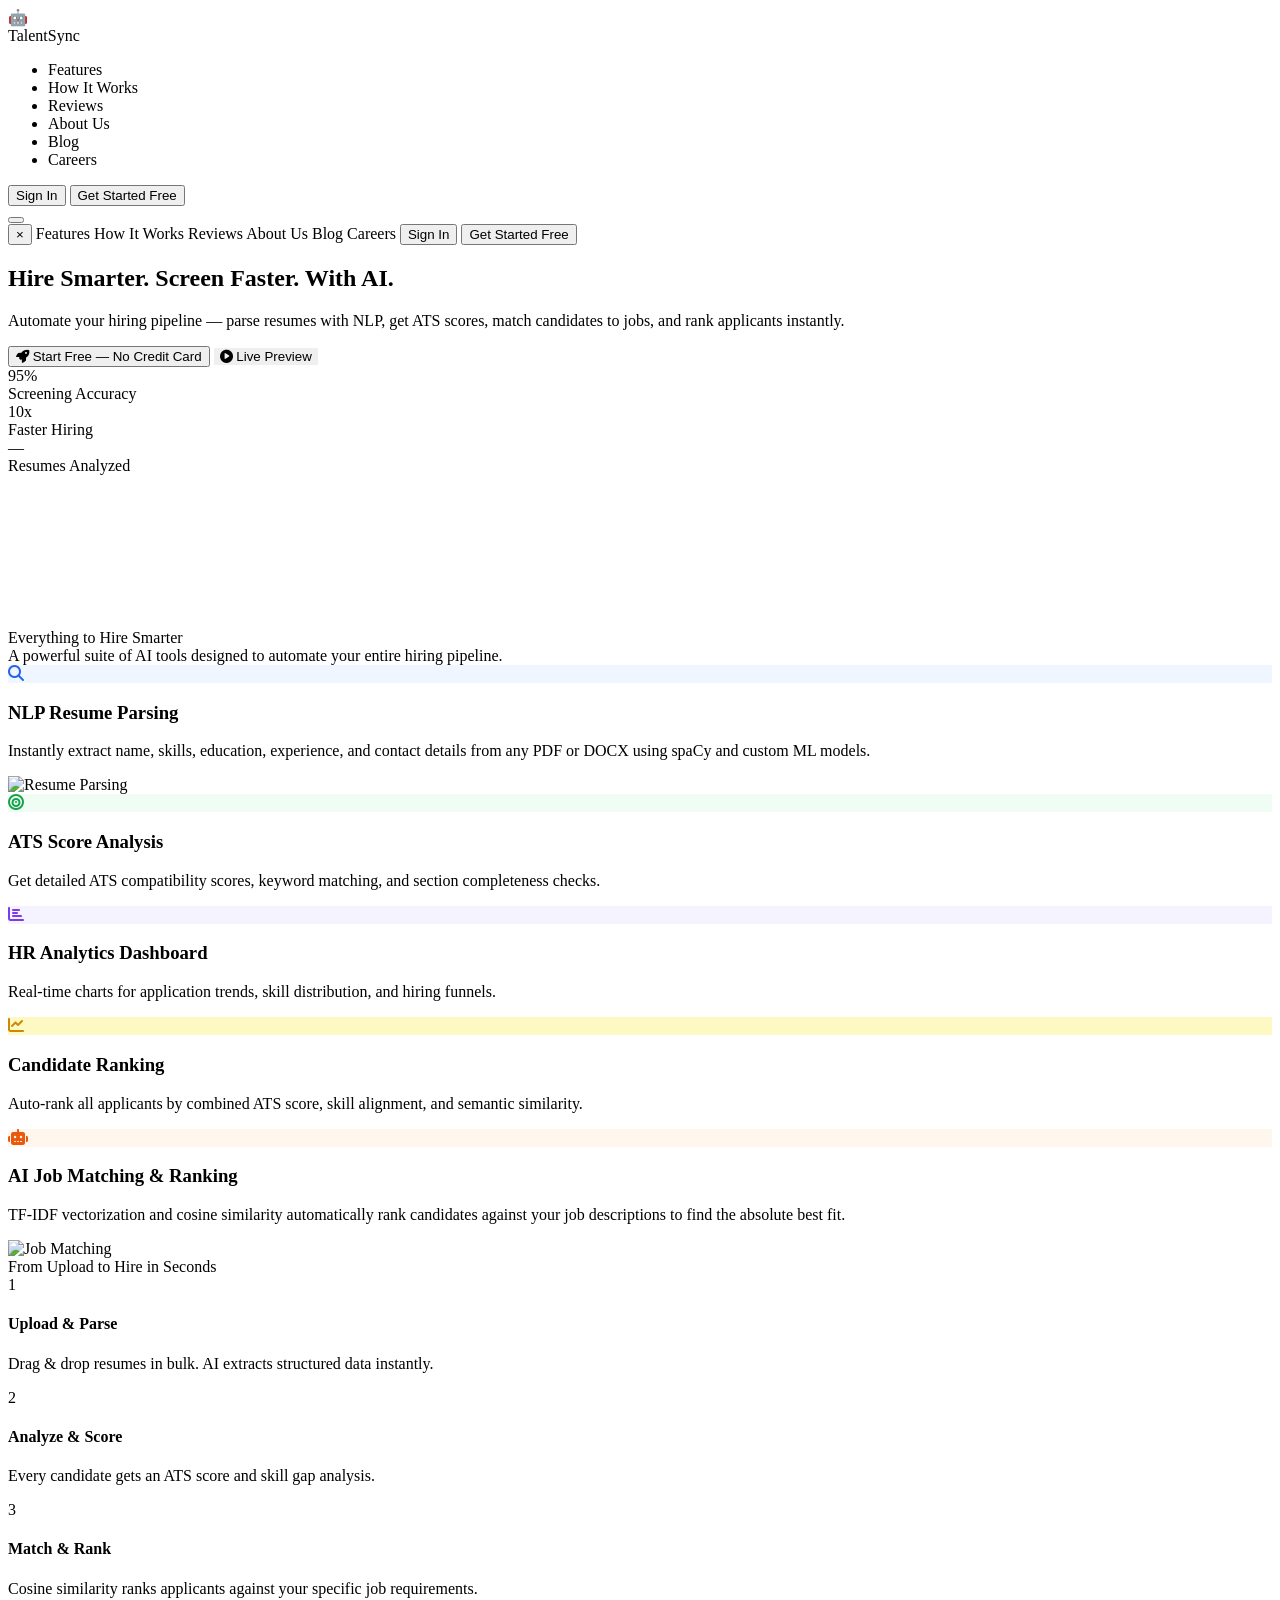
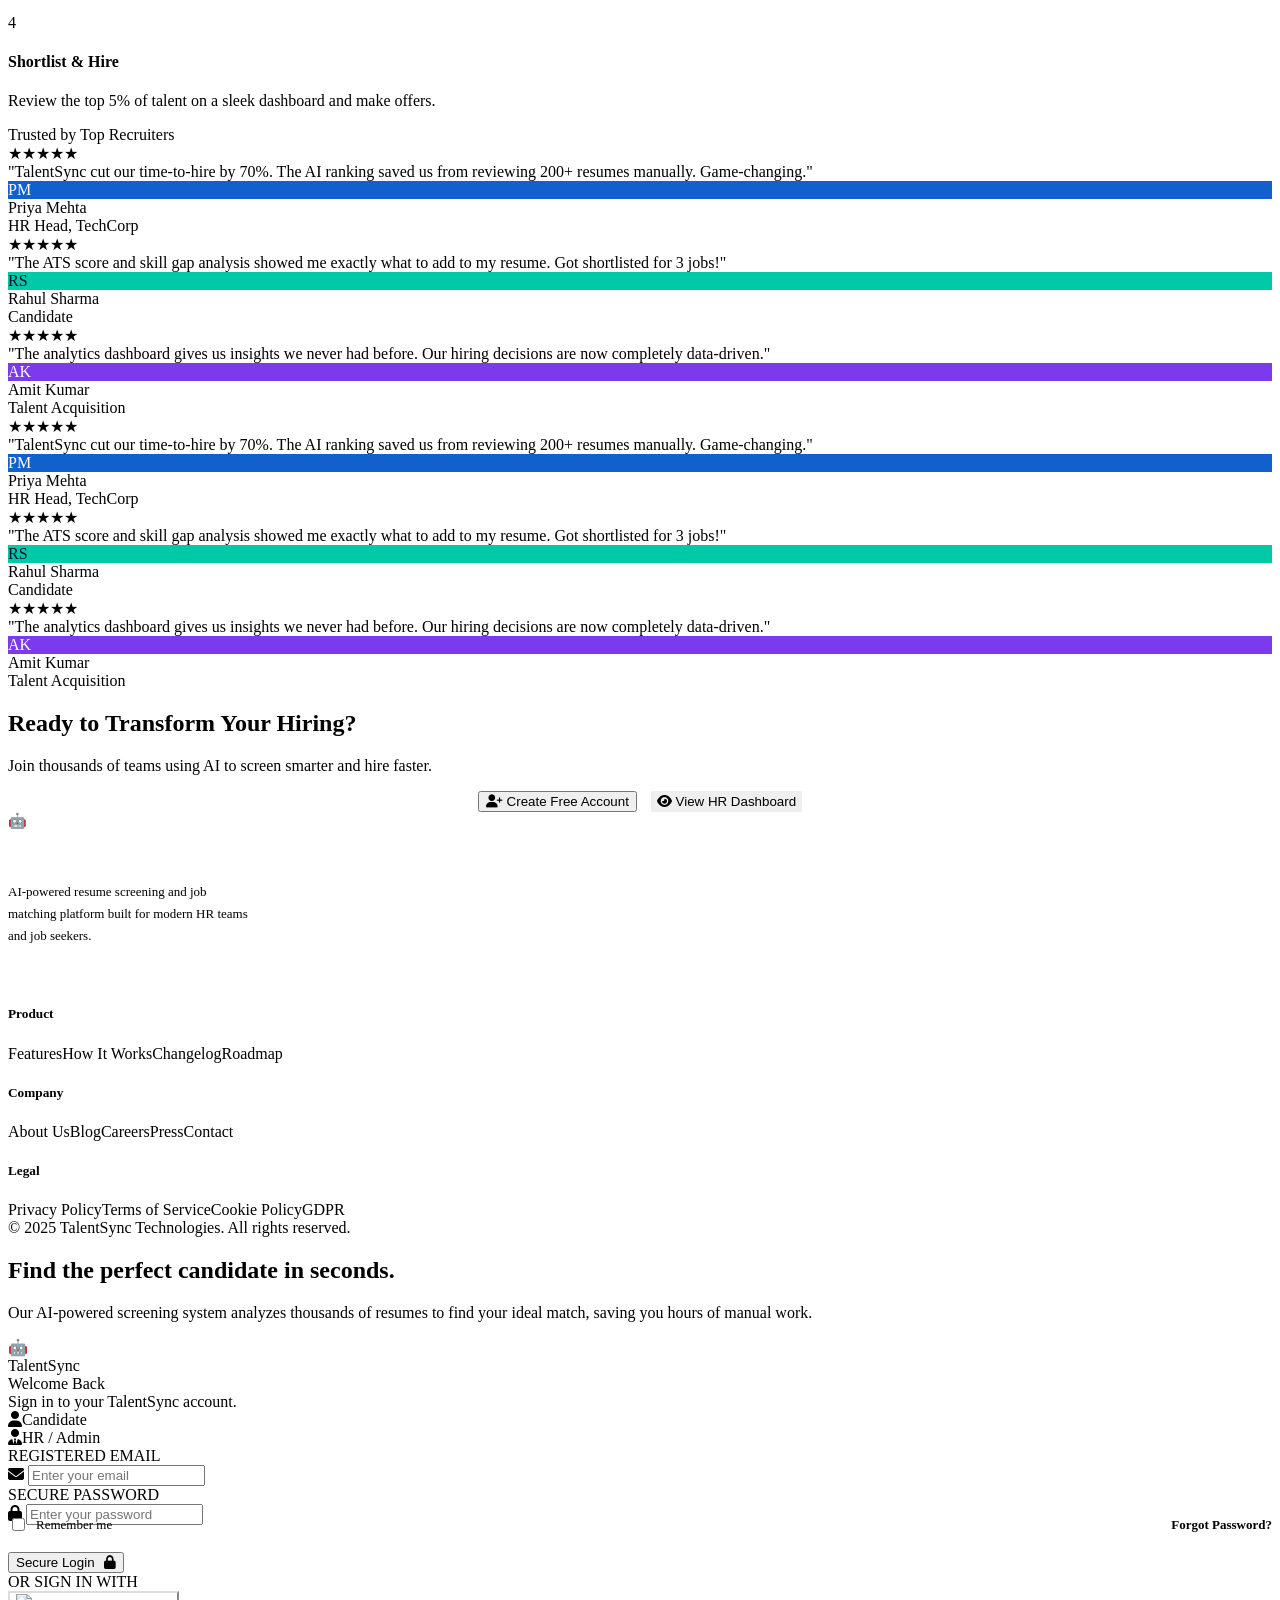
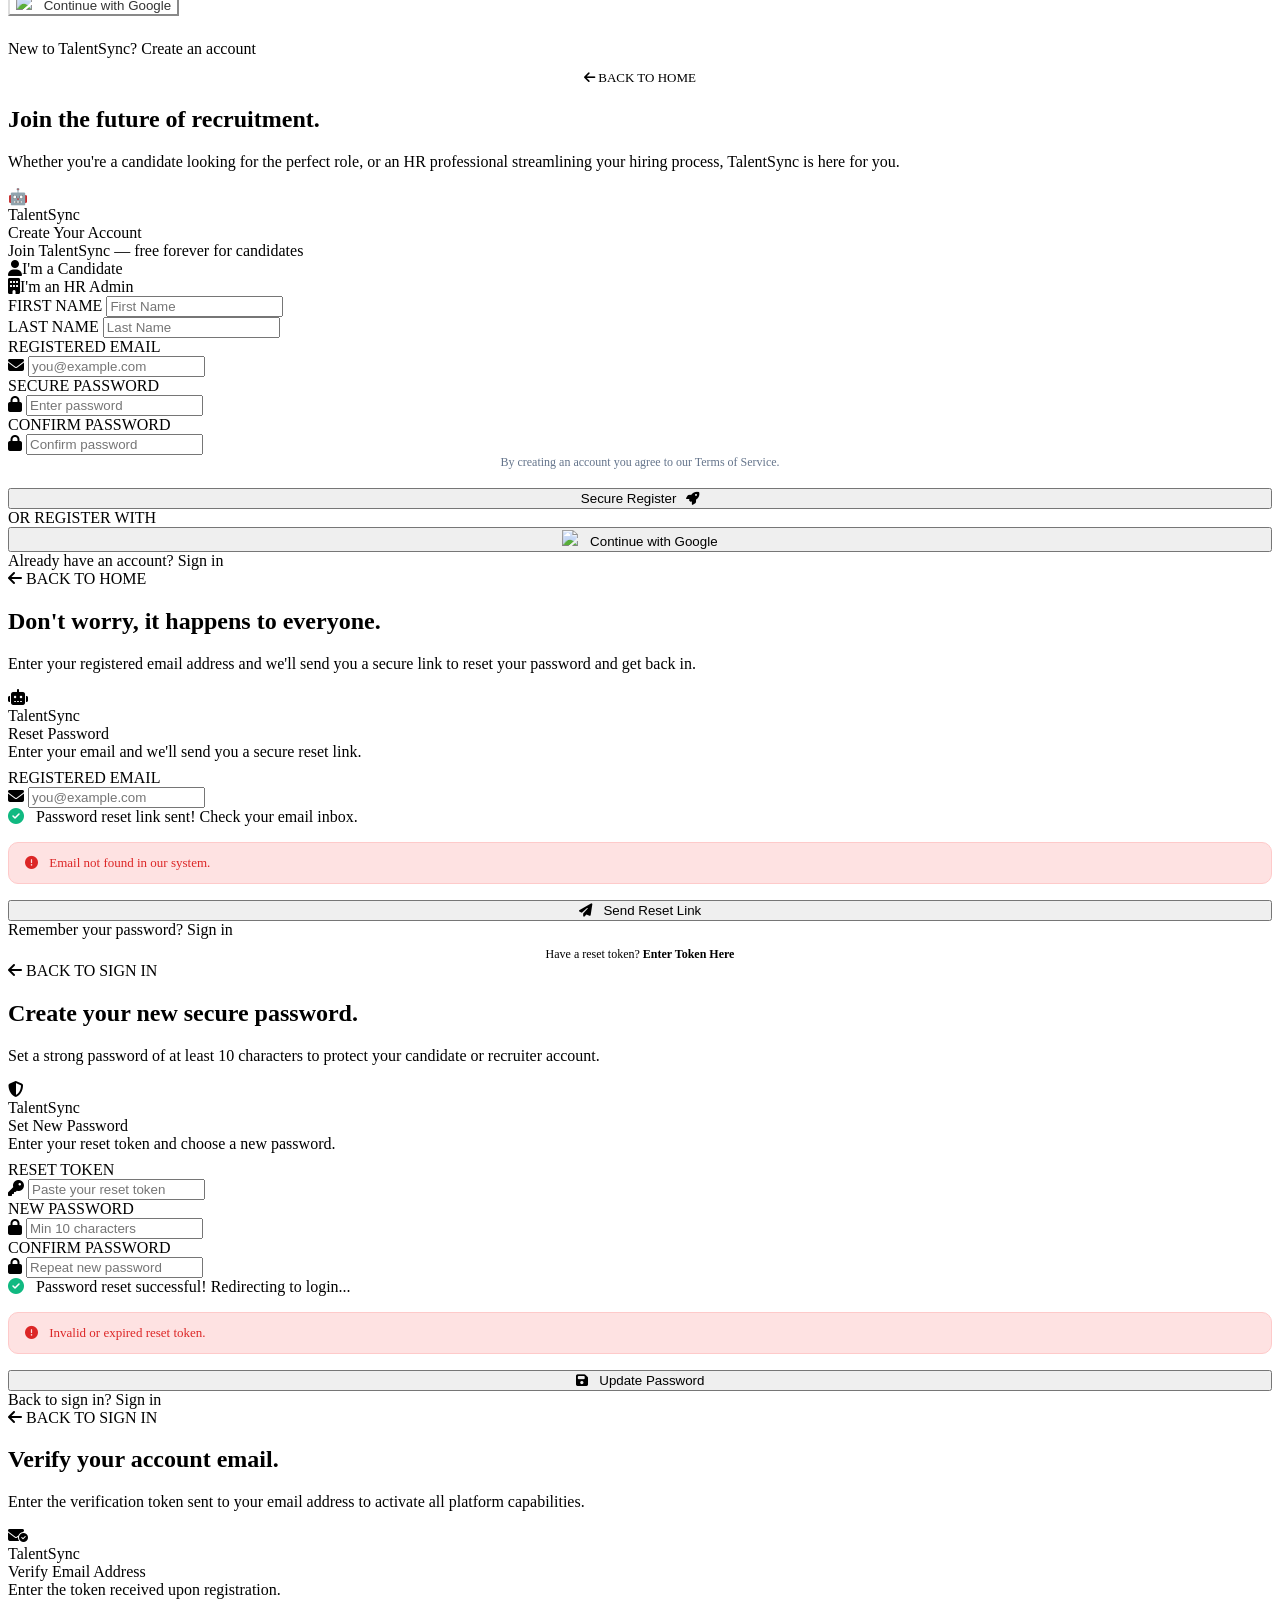
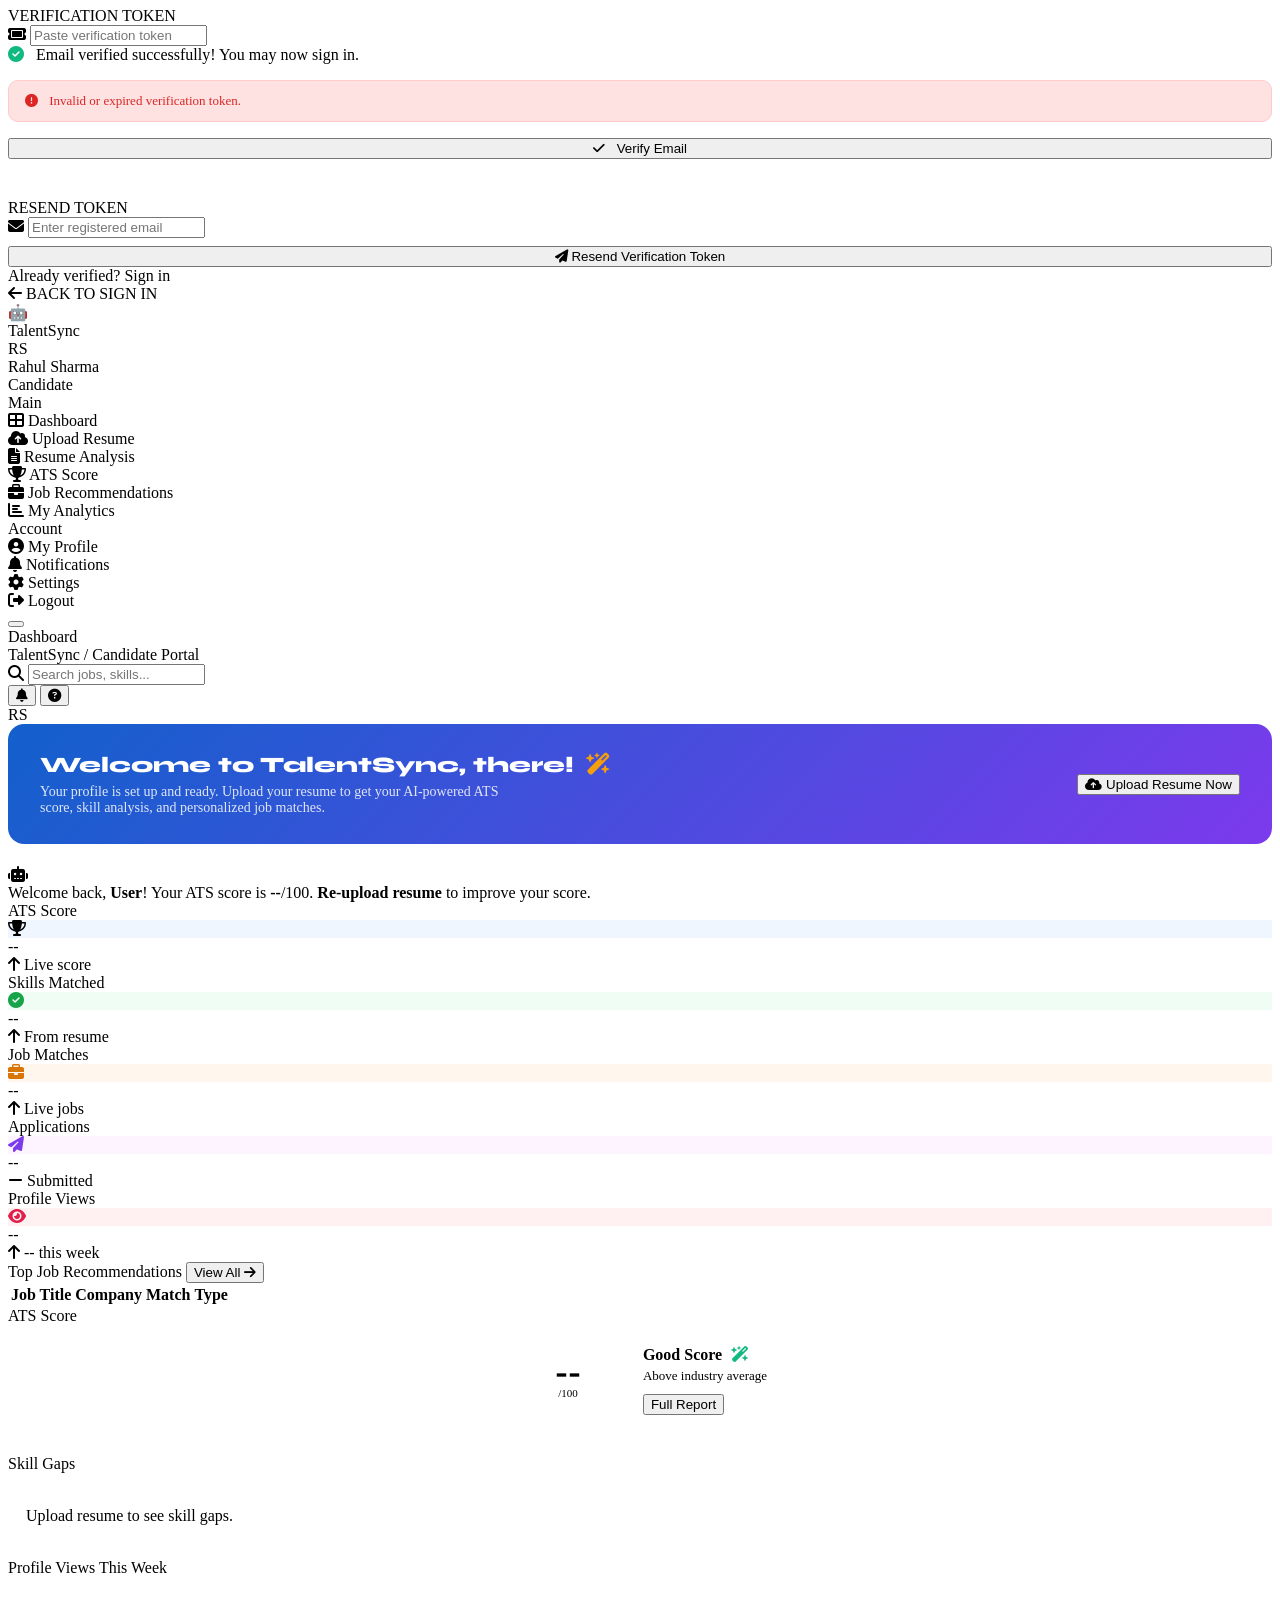
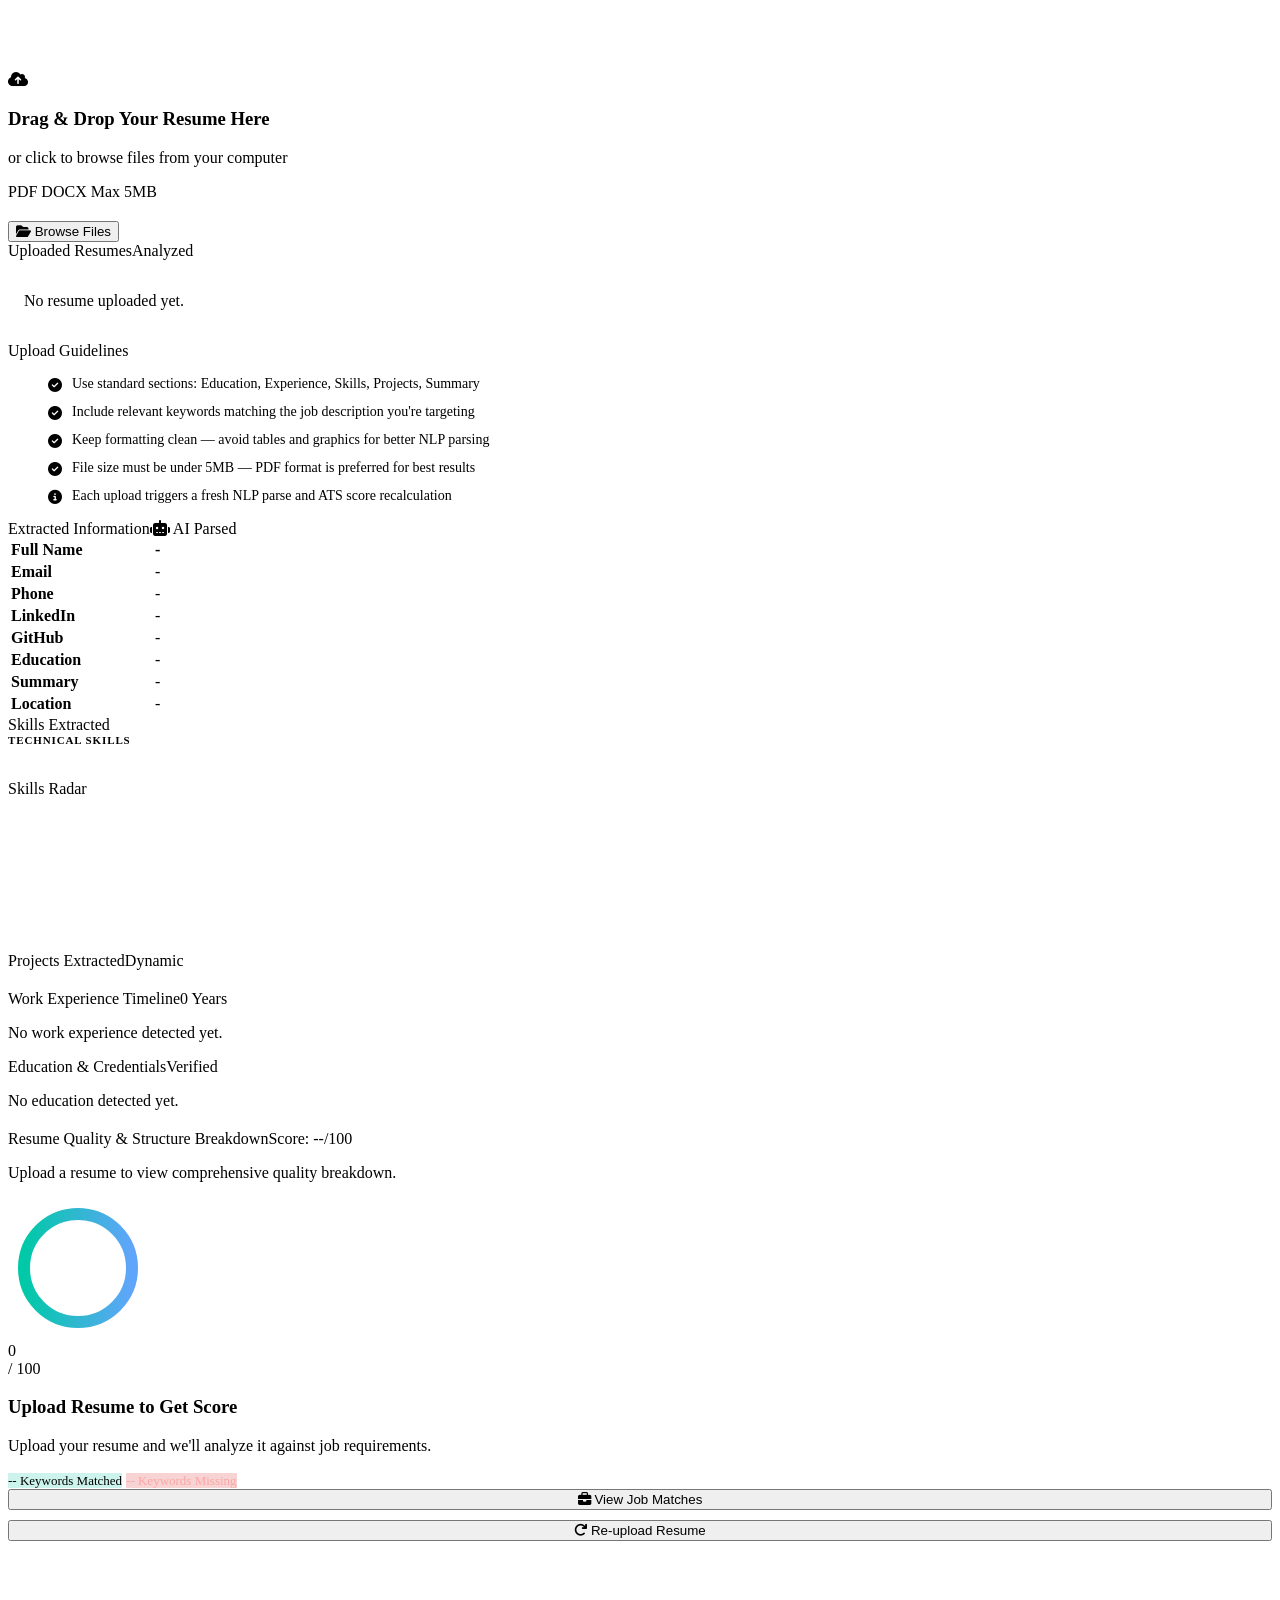
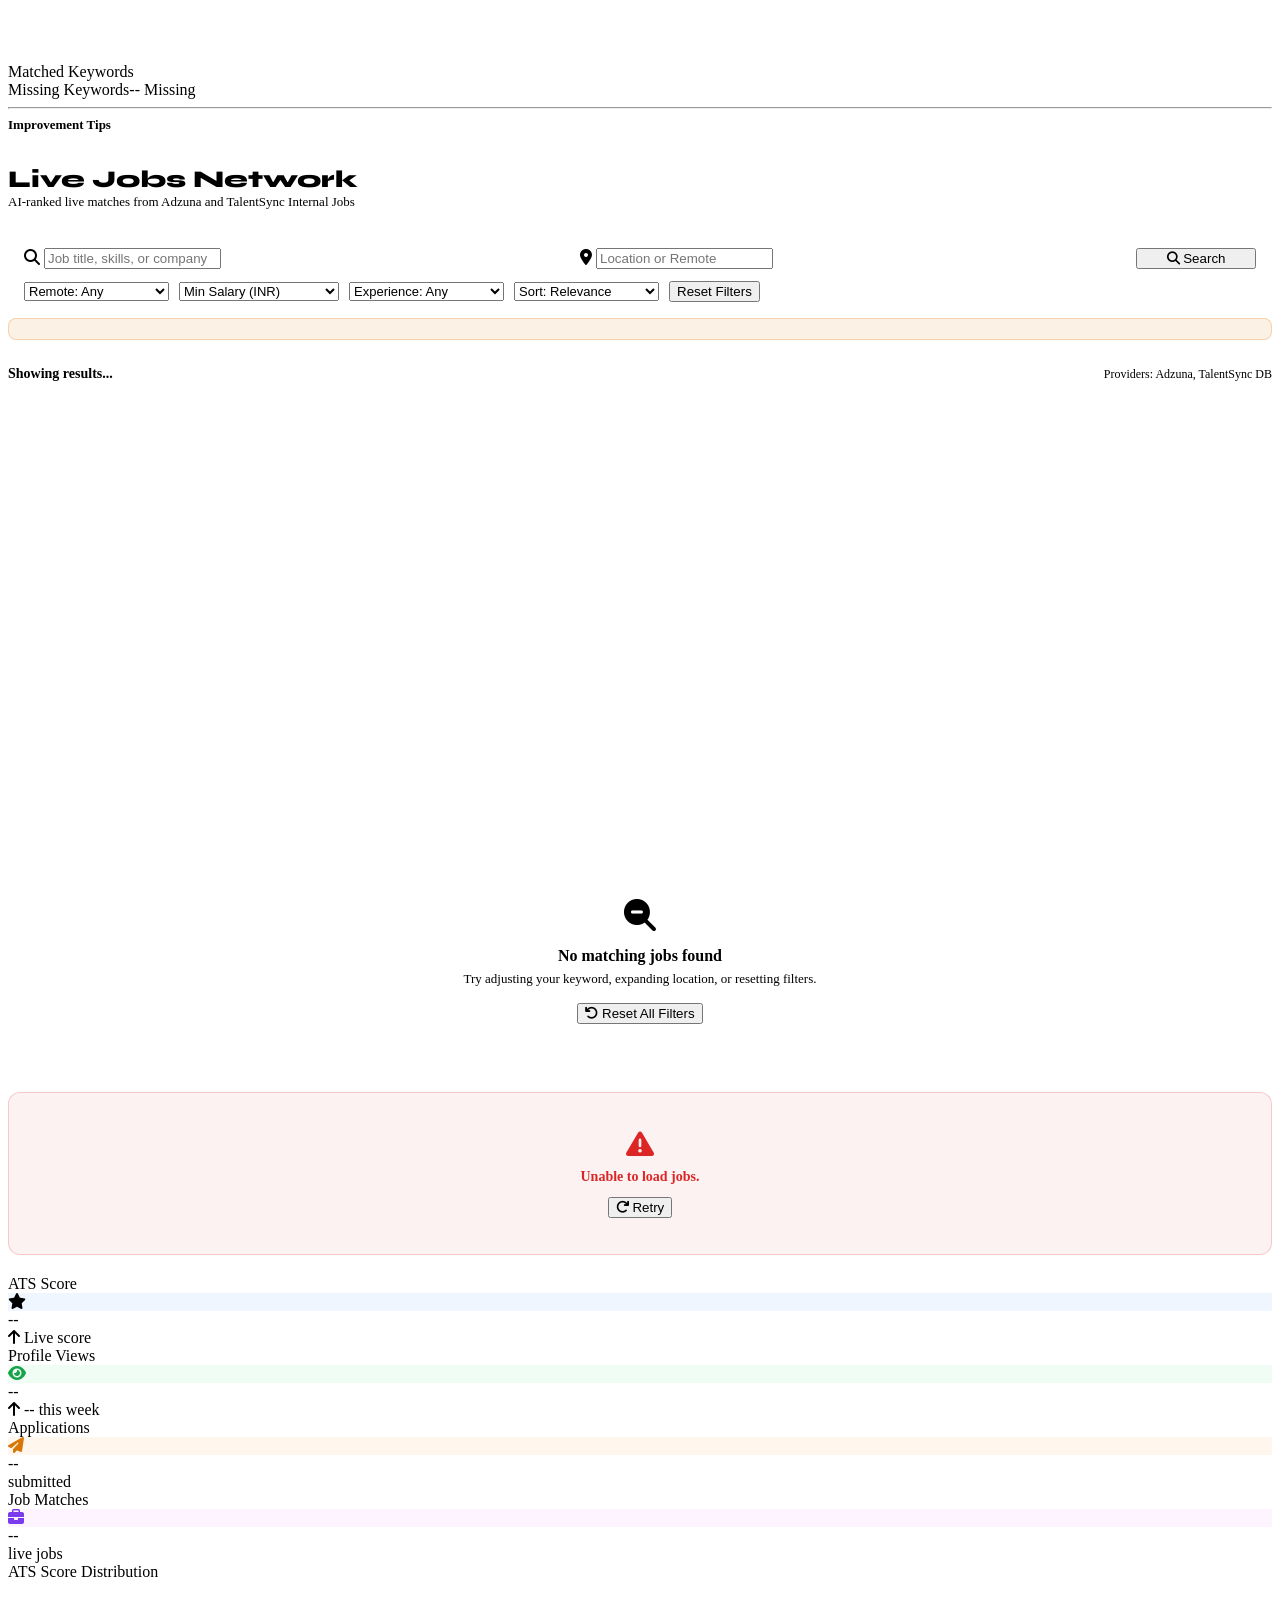
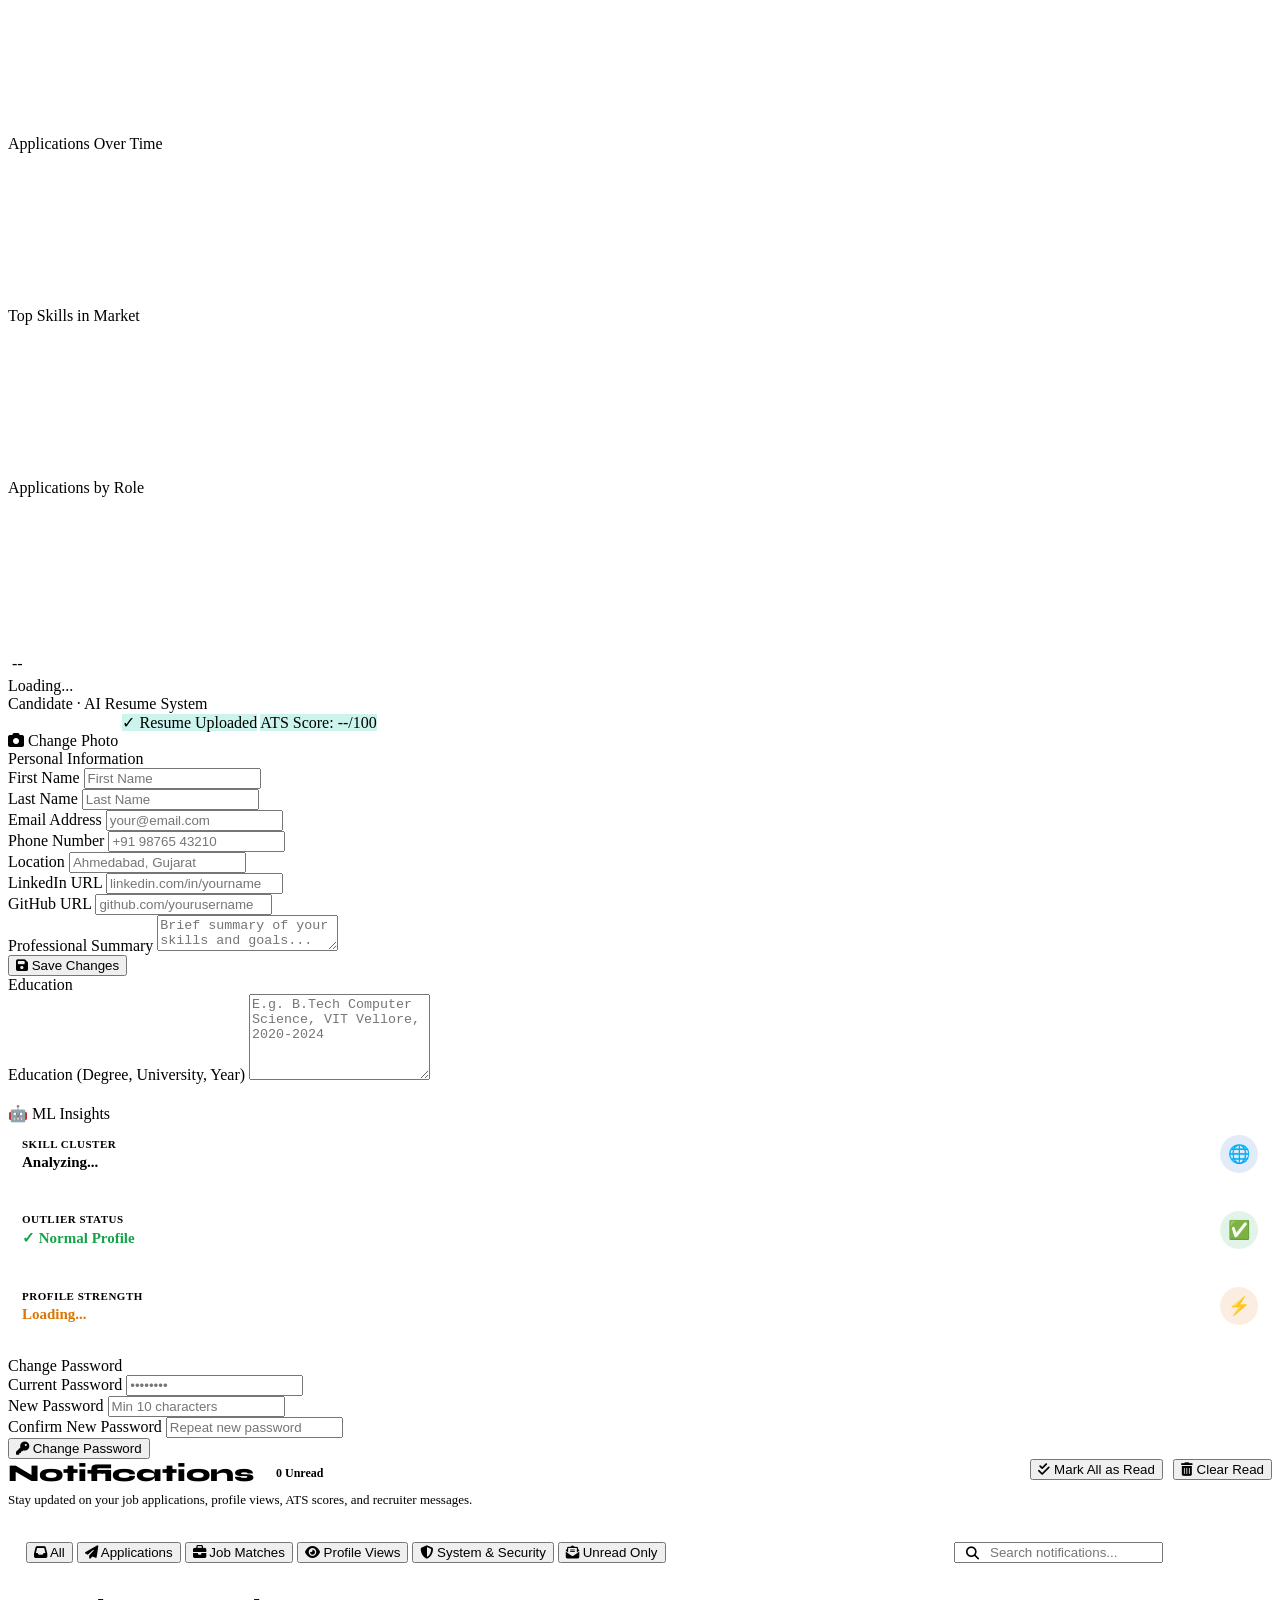
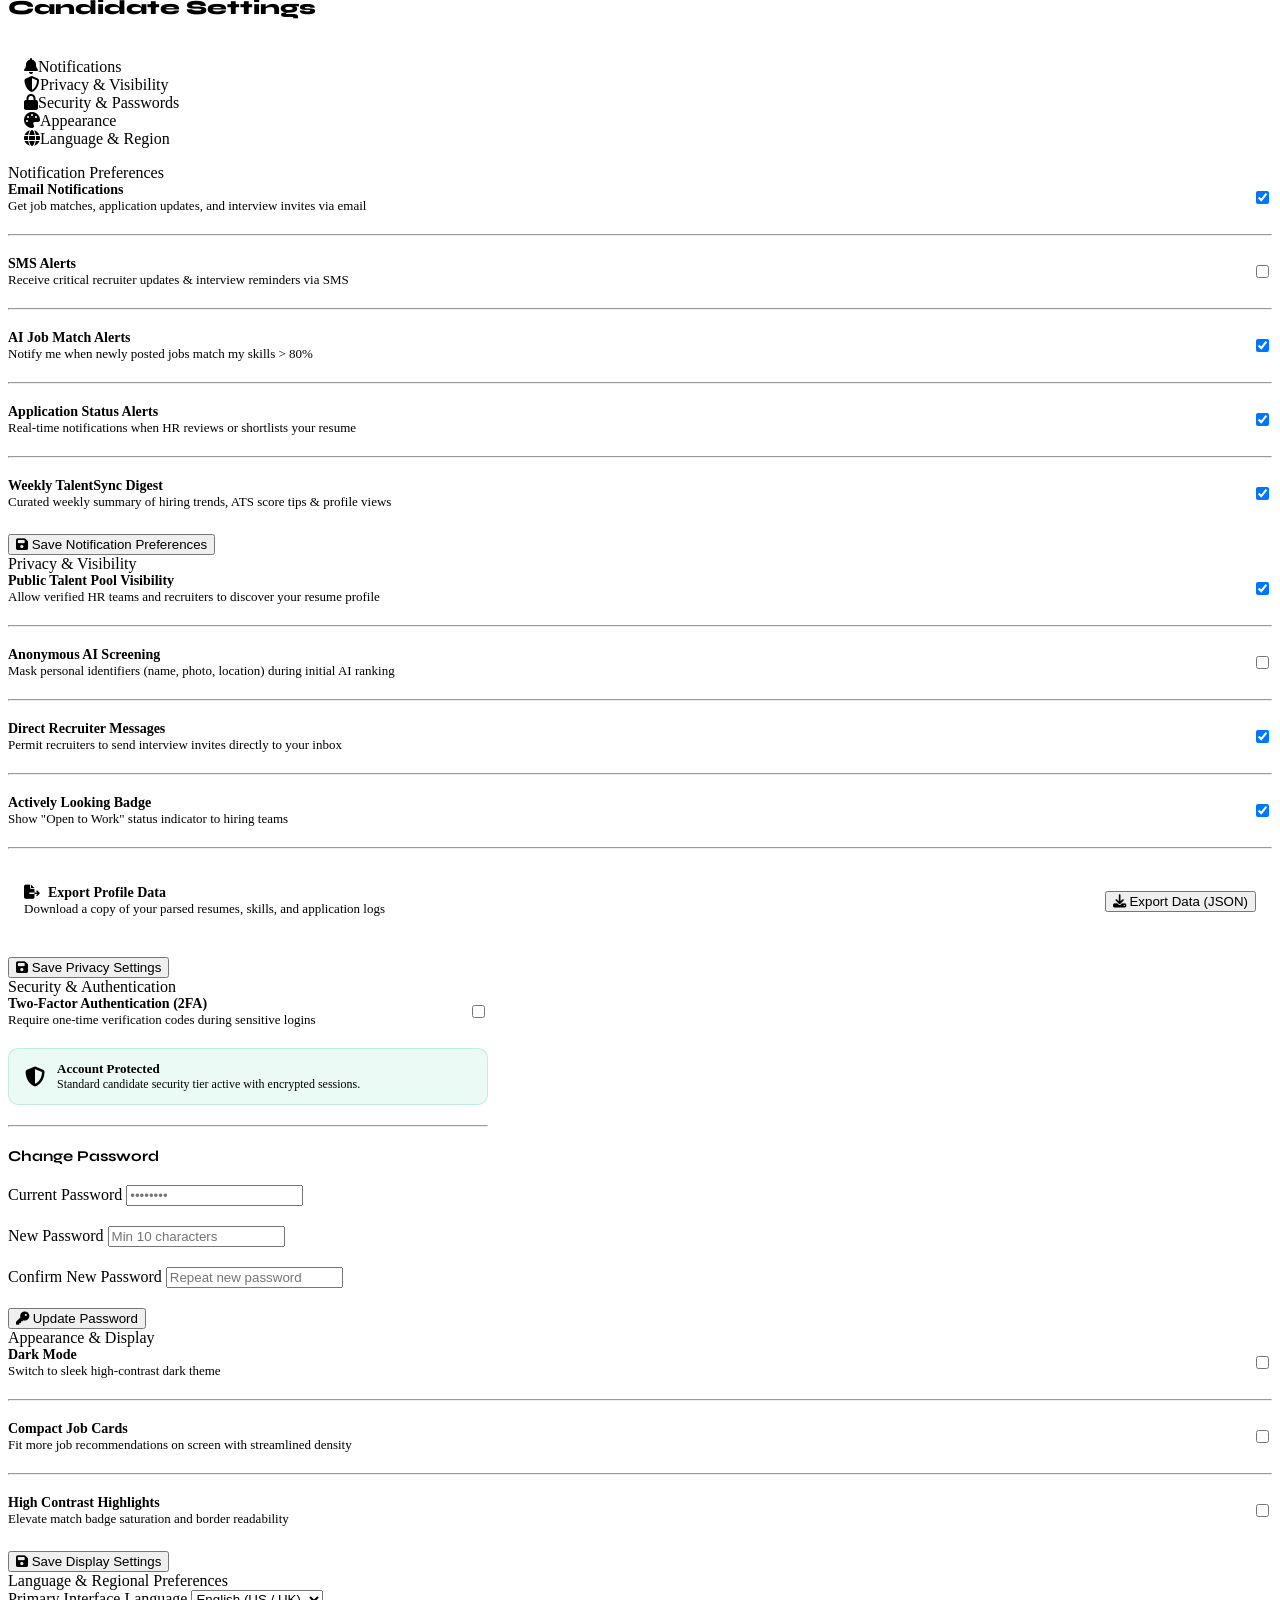
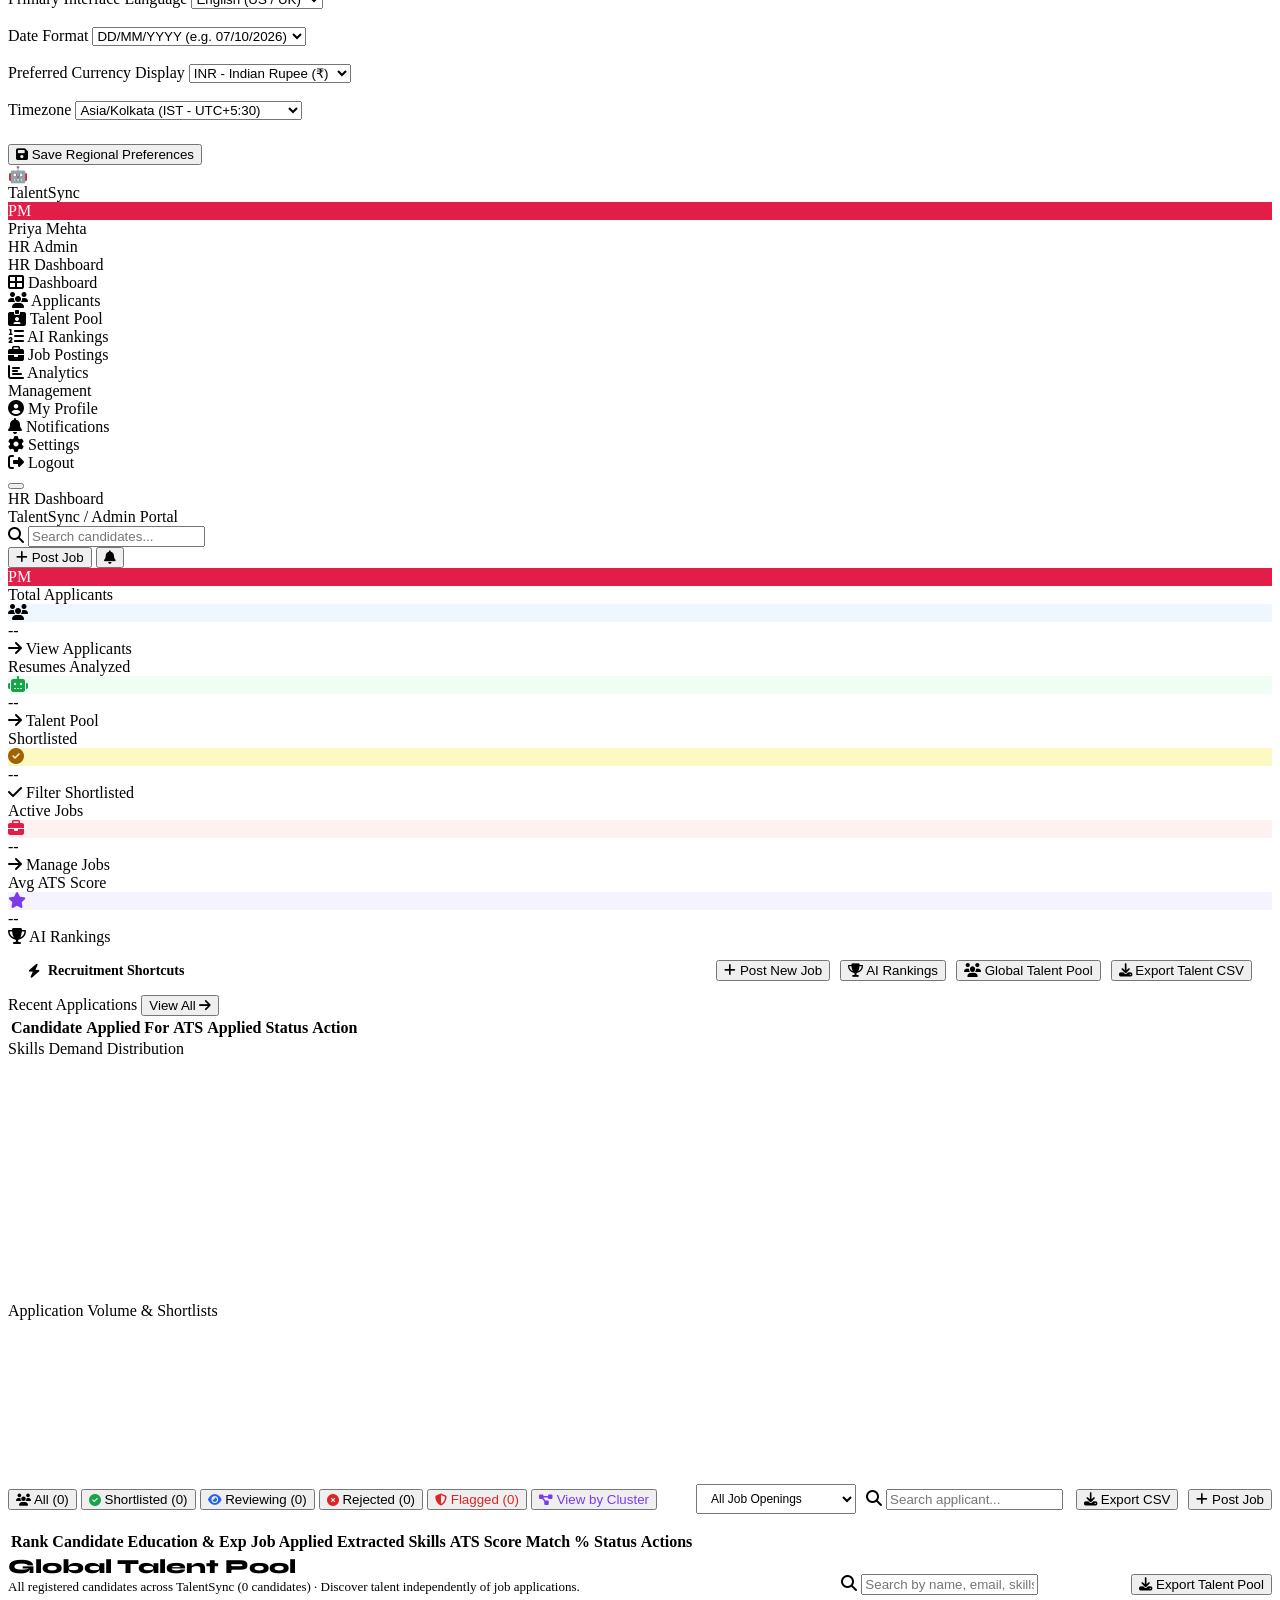
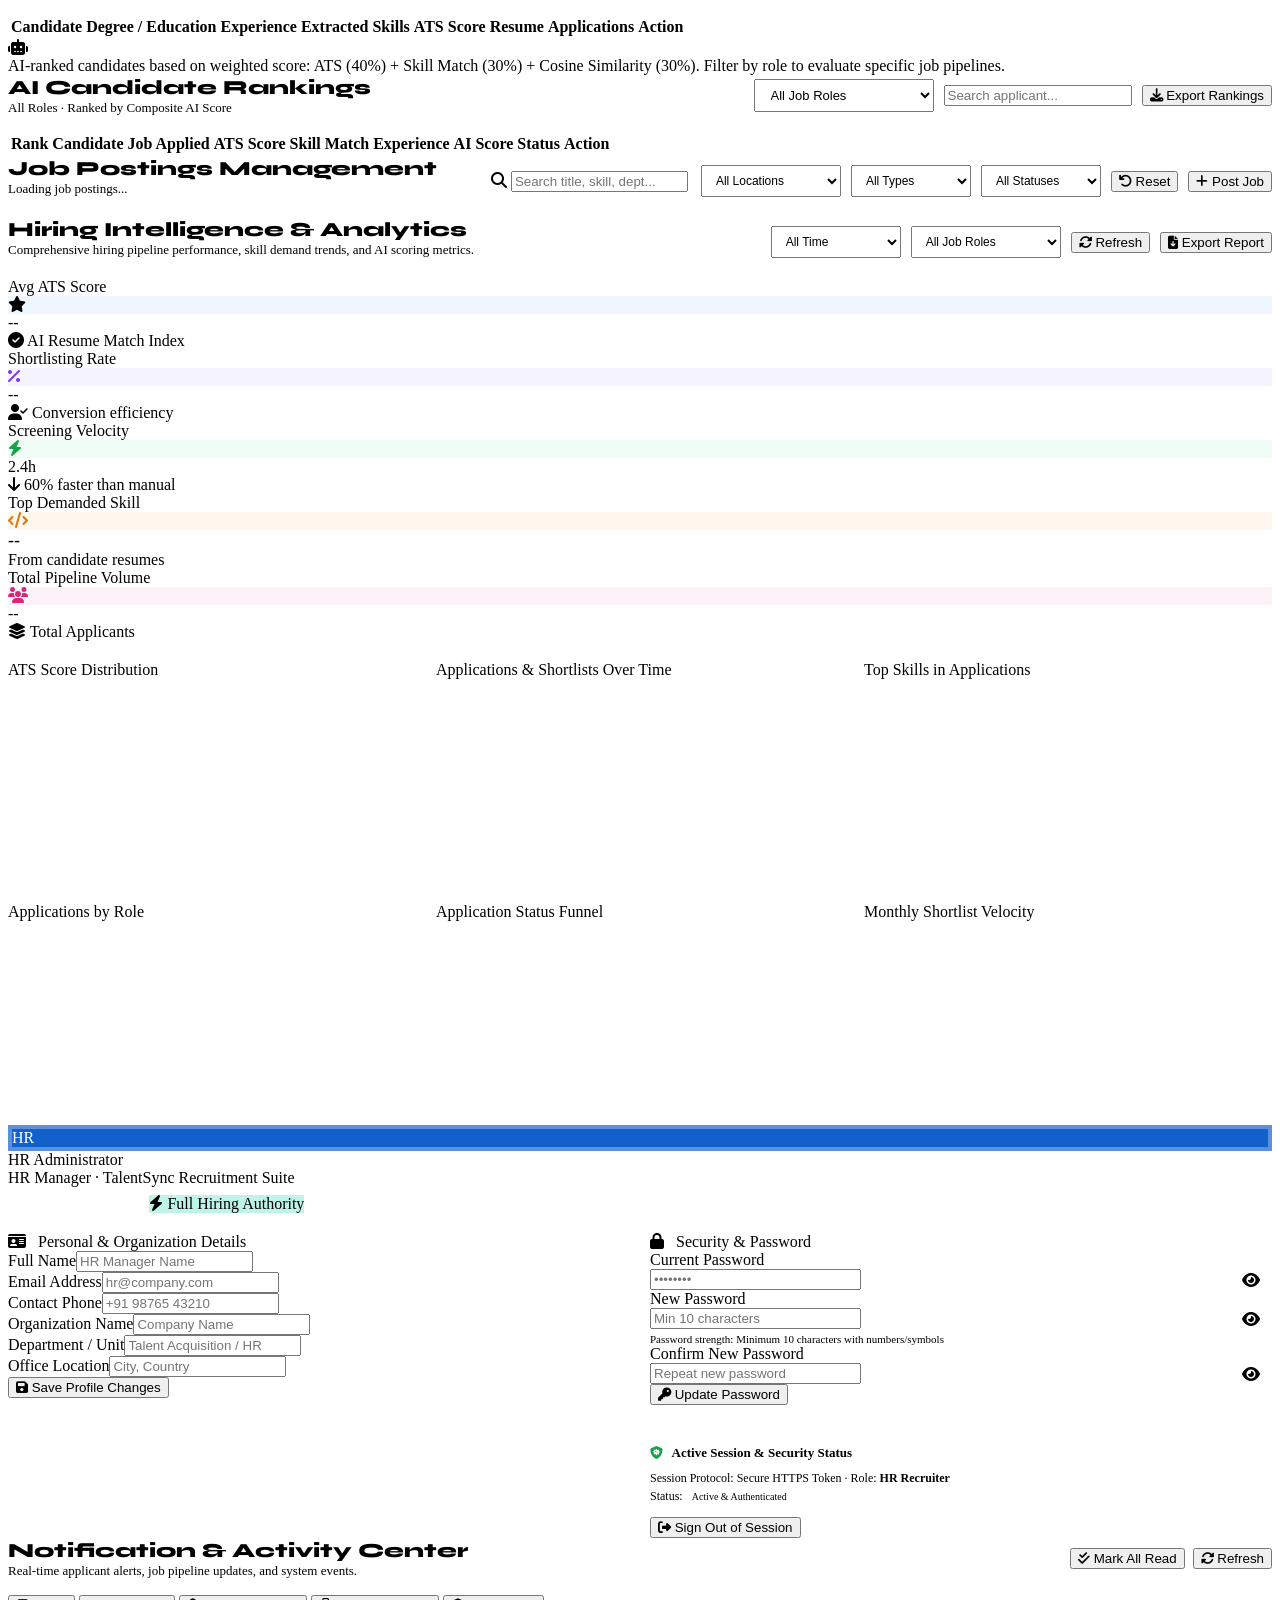
==== AI-Resume-Screening-System/app/templates/index.html @ 33840a97 "Fix and polish Platform Admin Manage user modal styling and action buttons" ====
<!DOCTYPE html>
<html lang="en">
<head>
<meta charset="UTF-8">
<meta name="viewport" content="width=device-width, initial-scale=1.0">
<meta name="description" content="TalentSync — AI-powered Resume Screening & Job Recommendation System">
<title>TalentSync — Smart Resume Screening & Job Matching</title>

<link rel="preconnect" href="https://fonts.googleapis.com">
<link href="https://fonts.googleapis.com/css2?family=Syne:wght@400;500;600;700;800&family=DM+Sans:ital,opsz,wght@0,9..40,300;0,9..40,400;0,9..40,500;0,9..40,600;1,9..40,400&display=swap" rel="stylesheet">
<link rel="stylesheet" href="https://cdnjs.cloudflare.com/ajax/libs/font-awesome/6.5.0/css/all.min.css">
<link rel="stylesheet" href="static/css/style.css">
<link rel="icon" type="image/svg+xml" href="data:image/svg+xml,<svg xmlns='http://www.w3.org/2000/svg' viewBox='0 0 40 40'><rect width='40' height='40' rx='10' fill='%231260cc'/><text x='20' y='27' text-anchor='middle' font-size='20'>🤖</text></svg>">
</head>
<body>

<!-- ═══════════════════════════════════════════════════════════
     TOAST CONTAINER
═══════════════════════════════════════════════════════════ -->
<div id="toast-container"></div>

<!-- ═══════════════════════════════════════════════════════════
     PAGE 1 — LANDING
═══════════════════════════════════════════════════════════ -->
<div id="page-landing" class="page active">

  <!-- Navbar -->
  <nav class="land-nav">
    <div class="logo" onclick="Router.go('landing')">
      <div class="logo-mark">🤖</div>
      <div class="logo-name">Talent<span>Sync</span></div>
    </div>
    <ul class="land-links">
      <li><a onclick="document.getElementById('features-sec').scrollIntoView({behavior:'smooth'})">Features</a></li>
      <li><a onclick="document.getElementById('how-sec').scrollIntoView({behavior:'smooth'})">How It Works</a></li>
      <li><a onclick="document.getElementById('testimonials-sec').scrollIntoView({behavior:'smooth'})">Reviews</a></li>

      <li><a onclick="Router.go('about')" style="cursor:pointer">About Us</a></li>
      <li><a onclick="Router.go('blog')" style="cursor:pointer">Blog</a></li>
      <li><a onclick="Router.go('careers')" style="cursor:pointer">Careers</a></li>
    </ul>
    <div class="land-nav-cta">
      <button class="btn-glass" onclick="Router.go('login')">Sign In</button>
      <button class="btn btn-teal btn-sm" onclick="Router.go('register')">Get Started Free</button>
    </div>
    <button class="land-hamburger" id="land-ham-btn" onclick="toggleMobileMenu()" aria-label="Open menu">
      <span></span><span></span><span></span>
    </button>
  </nav>

  <!-- Mobile full-screen menu -->
  <div class="land-mobile-menu" id="land-mobile-menu">
    <button class="land-mobile-close" onclick="toggleMobileMenu()">&times;</button>
    <a onclick="closeMobileMenuAndScroll('features-sec')">Features</a>
    <a onclick="closeMobileMenuAndScroll('how-sec')">How It Works</a>
    <a onclick="closeMobileMenuAndScroll('testimonials-sec')">Reviews</a>

    <a onclick="toggleMobileMenu();Router.go('about')" style="cursor:pointer">About Us</a>
    <a onclick="toggleMobileMenu();Router.go('blog')" style="cursor:pointer">Blog</a>
    <a onclick="toggleMobileMenu();Router.go('careers')" style="cursor:pointer">Careers</a>
    <button class="btn btn-teal" onclick="toggleMobileMenu();Router.go('login')">Sign In</button>
    <button class="btn btn-primary" onclick="toggleMobileMenu();Router.go('register')">Get Started Free</button>
  </div>

  <!-- Hero -->
  <section class="hero-light">
    <div class="hero-container">
      <div class="hero-content">
        <h1 class="hero-h1">
          <span class="hero-h1-line1">Hire Smarter.</span>
          <span class="hero-h1-line2">Screen Faster.</span>
          <span class="hero-h1-accent">With AI.</span>
        </h1>
        <p class="hero-subtext">Automate your hiring pipeline — parse resumes with NLP, get ATS scores, match candidates to jobs, and rank applicants instantly.</p>
        <div class="hero-btns">
          <button class="btn btn-primary btn-xl" onclick="Router.go('register')">
            <i class="fas fa-rocket"></i> Start Free — No Credit Card
          </button>
          <button class="btn btn-outline btn-xl" onclick="Router.go('login')" style="border: 2px solid var(--border-2); color: var(--text);">
            <i class="fas fa-play-circle"></i> Live Preview
          </button>
        </div>
        <div class="hero-stats-light">
          <div class="hero-stat"><div class="num">95%</div><div class="lbl">Screening Accuracy</div></div>
          <div class="hero-stat"><div class="num">10x</div><div class="lbl">Faster Hiring</div></div>
          <div class="hero-stat"><div class="num" id="hero-stat-resumes">—</div><div class="lbl">Resumes Analyzed</div></div>
        </div>
      </div>
      <div class="hero-image">
        <div class="hero-video-container">
          <div class="hero-video-ambient" aria-hidden="true"></div>
          <div class="hero-video-frame">
            <video 
              class="hero-video" 
              autoplay 
              loop 
              muted 
              playsinline 
              preload="metadata">
              <source src="static/video/hero_video.mp4" type="video/mp4">
              <source src="static/video/Holographic_resume_scanning_soft…_1080p_20261007000451.mp4" type="video/mp4">
              <img src="static/img/hero_img.png" alt="TalentSync AI Resume Screening Platform">
            </video>
          </div>
        </div>
      </div>
    </div>
  </section>

  <!-- Features Bento Box -->
  <section class="bento-section" id="features-sec">
    <div class="section-header center">

      <div class="section-title">Everything to Hire Smarter</div>
      <div class="section-sub">A powerful suite of AI tools designed to automate your entire hiring pipeline.</div>
    </div>
    
    <div class="bento-grid">
      <div class="bento-item bento-large">
        <div class="bento-content">
          <div class="feature-icon" style="background:#eff6ff; color:#2563eb"><i class="fas fa-search"></i></div>
          <h3>NLP Resume Parsing</h3>
          <p>Instantly extract name, skills, education, experience, and contact details from any PDF or DOCX using spaCy and custom ML models.</p>
        </div>
        <img src="static/img/feature_parsing.png" class="bento-img" alt="Resume Parsing">
      </div>
      <div class="bento-item">
        <div class="feature-icon" style="background:#f0fdf4; color:#16a34a"><i class="fas fa-bullseye"></i></div>
        <h3>ATS Score Analysis</h3>
        <p>Get detailed ATS compatibility scores, keyword matching, and section completeness checks.</p>
      </div>
      <div class="bento-item">
        <div class="feature-icon" style="background:#f5f3ff; color:#7c3aed"><i class="fas fa-chart-bar"></i></div>
        <h3>HR Analytics Dashboard</h3>
        <p>Real-time charts for application trends, skill distribution, and hiring funnels.</p>
      </div>
      <div class="bento-item">
        <div class="feature-icon" style="background:#fef9c3; color:#ca8a04"><i class="fas fa-chart-line"></i></div>
        <h3>Candidate Ranking</h3>
        <p>Auto-rank all applicants by combined ATS score, skill alignment, and semantic similarity.</p>
      </div>
      <div class="bento-item bento-large reverse">
        <div class="bento-content">
          <div class="feature-icon" style="background:#fff7ed; color:#ea580c"><i class="fas fa-robot"></i></div>
          <h3>AI Job Matching & Ranking</h3>
          <p>TF-IDF vectorization and cosine similarity automatically rank candidates against your job descriptions to find the absolute best fit.</p>
        </div>
        <img src="static/img/feature_matching.png" class="bento-img" alt="Job Matching">
      </div>
    </div>
  </section>

  <!-- How It Works Timeline -->
  <section class="timeline-section" id="how-sec">
    <div class="section-header center">

      <div class="section-title">From Upload to Hire in Seconds</div>
    </div>
    
    <div class="timeline-container">
      <div class="timeline-item">
        <div class="timeline-node">1</div>
        <div class="timeline-content">
          <h4>Upload & Parse</h4>
          <p>Drag & drop resumes in bulk. AI extracts structured data instantly.</p>
        </div>
      </div>
      <div class="timeline-item">
        <div class="timeline-node">2</div>
        <div class="timeline-content">
          <h4>Analyze & Score</h4>
          <p>Every candidate gets an ATS score and skill gap analysis.</p>
        </div>
      </div>
      <div class="timeline-item">
        <div class="timeline-node">3</div>
        <div class="timeline-content">
          <h4>Match & Rank</h4>
          <p>Cosine similarity ranks applicants against your specific job requirements.</p>
        </div>
      </div>
      <div class="timeline-item">
        <div class="timeline-node">4</div>
        <div class="timeline-content">
          <h4>Shortlist & Hire</h4>
          <p>Review the top 5% of talent on a sleek dashboard and make offers.</p>
        </div>
      </div>
    </div>
  </section>

  <!-- Testimonials Marquee -->
  <section class="marquee-section" id="testimonials-sec">
    <div class="section-header center">
      <div class="section-title">Trusted by Top Recruiters</div>
    </div>
    
    <div class="marquee-container">
      <div class="marquee-track">
        <!-- Original Cards -->
        <div class="marquee-card">
          <div class="testimonial-stars">★★★★★</div>
          <div class="testimonial-text">"TalentSync cut our time-to-hire by 70%. The AI ranking saved us from reviewing 200+ resumes manually. Game-changing."</div>
          <div class="testimonial-author">
            <div class="avatar avatar-md" style="background:#1260cc;color:#fff">PM</div>
            <div class="testimonial-info"><div class="name">Priya Mehta</div><div class="role">HR Head, TechCorp</div></div>
          </div>
        </div>
        <div class="marquee-card">
          <div class="testimonial-stars">★★★★★</div>
          <div class="testimonial-text">"The ATS score and skill gap analysis showed me exactly what to add to my resume. Got shortlisted for 3 jobs!"</div>
          <div class="testimonial-author">
            <div class="avatar avatar-md" style="background:#00c9a7;color:#04142b">RS</div>
            <div class="testimonial-info"><div class="name">Rahul Sharma</div><div class="role">Candidate</div></div>
          </div>
        </div>
        <div class="marquee-card">
          <div class="testimonial-stars">★★★★★</div>
          <div class="testimonial-text">"The analytics dashboard gives us insights we never had before. Our hiring decisions are now completely data-driven."</div>
          <div class="testimonial-author">
            <div class="avatar avatar-md" style="background:#7c3aed;color:#fff">AK</div>
            <div class="testimonial-info"><div class="name">Amit Kumar</div><div class="role">Talent Acquisition</div></div>
          </div>
        </div>
        <!-- Duplicated Cards for Infinite Loop -->
        <div class="marquee-card">
          <div class="testimonial-stars">★★★★★</div>
          <div class="testimonial-text">"TalentSync cut our time-to-hire by 70%. The AI ranking saved us from reviewing 200+ resumes manually. Game-changing."</div>
          <div class="testimonial-author">
            <div class="avatar avatar-md" style="background:#1260cc;color:#fff">PM</div>
            <div class="testimonial-info"><div class="name">Priya Mehta</div><div class="role">HR Head, TechCorp</div></div>
          </div>
        </div>
        <div class="marquee-card">
          <div class="testimonial-stars">★★★★★</div>
          <div class="testimonial-text">"The ATS score and skill gap analysis showed me exactly what to add to my resume. Got shortlisted for 3 jobs!"</div>
          <div class="testimonial-author">
            <div class="avatar avatar-md" style="background:#00c9a7;color:#04142b">RS</div>
            <div class="testimonial-info"><div class="name">Rahul Sharma</div><div class="role">Candidate</div></div>
          </div>
        </div>
        <div class="marquee-card">
          <div class="testimonial-stars">★★★★★</div>
          <div class="testimonial-text">"The analytics dashboard gives us insights we never had before. Our hiring decisions are now completely data-driven."</div>
          <div class="testimonial-author">
            <div class="avatar avatar-md" style="background:#7c3aed;color:#fff">AK</div>
            <div class="testimonial-info"><div class="name">Amit Kumar</div><div class="role">Talent Acquisition</div></div>
          </div>
        </div>
      </div>
    </div>
  </section>

  <!-- CTA -->
  <section class="cta-band">
    <h2>Ready to Transform Your Hiring?</h2>
    <p>Join thousands of teams using AI to screen smarter and hire faster.</p>
    <div style="display:flex;gap:14px;justify-content:center;flex-wrap:wrap;position:relative">
      <button class="btn btn-primary btn-xl" onclick="Router.go('register')"><i class="fas fa-user-plus"></i> Create Free Account</button>
      <button class="btn btn-outline btn-xl" onclick="Router.go('login')" style="border: 2px solid var(--border-2); color: var(--text);"><i class="fas fa-eye"></i> View HR Dashboard</button>
    </div>
  </section>

  <!-- Footer -->
  <footer class="land-footer">
    <div class="footer-grid">
      <div class="footer-col">
        <div class="logo" style="margin-bottom:16px">
          <div class="logo-mark" style="width:32px;height:32px;font-size:15px">🤖</div>
          <div class="logo-name" style="font-size:18px;color:rgba(255,255,255,.75)">Talent<span style="color:var(--teal)">Sync</span></div>
        </div>
        <p style="font-size:13px;line-height:1.7;max-width:240px">AI-powered resume screening and job matching platform built for modern HR teams and job seekers.</p>
        <div style="display:flex;gap:12px;margin-top:16px">
          <a style="color:rgba(255,255,255,.45);font-size:18px;transition:color .2s" href="#" onmouseover="this.style.color='#1d9bf0'" onmouseout="this.style.color='rgba(255,255,255,.45)'"><i class="fab fa-twitter"></i></a>
          <a style="color:rgba(255,255,255,.45);font-size:18px;transition:color .2s" href="#" onmouseover="this.style.color='#0a66c2'" onmouseout="this.style.color='rgba(255,255,255,.45)'"><i class="fab fa-linkedin"></i></a>
          <a style="color:rgba(255,255,255,.45);font-size:18px;transition:color .2s" href="#" onmouseover="this.style.color='#fff'" onmouseout="this.style.color='rgba(255,255,255,.45)'"><i class="fab fa-github"></i></a>
        </div>
      </div>
      <div class="footer-col">
        <h5>Product</h5>
        <div class="footer-links">
          <a onclick="Router.go('landing'); setTimeout(()=>document.getElementById('features-sec').scrollIntoView({behavior:'smooth'}), 100);" style="cursor:pointer">Features</a><a onclick="Router.go('landing'); setTimeout(()=>document.getElementById('how-sec').scrollIntoView({behavior:'smooth'}), 100);" style="cursor:pointer">How It Works</a><a onclick="Router.go('product')" style="cursor:pointer">Changelog</a><a onclick="Router.go('product')" style="cursor:pointer">Roadmap</a>
        </div>
      </div>
      <div class="footer-col">
        <h5>Company</h5>
        <div class="footer-links">
          <a onclick="Router.go('about')" style="cursor:pointer">About Us</a><a onclick="Router.go('blog')" style="cursor:pointer">Blog</a><a onclick="Router.go('careers')" style="cursor:pointer">Careers</a><a onclick="Router.go('press')" style="cursor:pointer">Press</a><a onclick="Router.go('contact')" style="cursor:pointer">Contact</a>
        </div>
      </div>
      <div class="footer-col">
        <h5>Legal</h5>
        <div class="footer-links">
          <a onclick="Router.go('legal')" style="cursor:pointer">Privacy Policy</a><a onclick="Router.go('legal')" style="cursor:pointer">Terms of Service</a><a onclick="Router.go('legal')" style="cursor:pointer">Cookie Policy</a><a onclick="Router.go('legal')" style="cursor:pointer">GDPR</a>
        </div>
      </div>
    </div>
    <div class="footer-bottom">
      <span>© 2025 TalentSync Technologies. All rights reserved.</span>
      </div>
  </footer>
</div>

<!-- ═══════════════════════════════════════════════════════════
     PAGE 2 — LOGIN
═══════════════════════════════════════════════════════════ -->
<div id="page-login" class="page auth-page">
  <div class="auth-left">
    <div class="auth-quote">
      <h2>Find the perfect candidate in seconds.</h2>
      <p>Our AI-powered screening system analyzes thousands of resumes to find your ideal match, saving you hours of manual work.</p>
    </div>
  </div>
  <div class="auth-right">
    <div class="auth-card">
      <div class="auth-logo">
        <div class="logo-mark">🤖</div>
        <div class="logo-name">Talent<span>Sync</span></div>
      </div>
      <div class="auth-title">Welcome Back</div>
      <div class="auth-sub">Sign in to your TalentSync account.</div>

      <div class="role-picker">
        <div class="role-option active" onclick="Auth.setRole('login','candidate',this)">
          <i class="fas fa-user"></i>Candidate
        </div>
        <div class="role-option" onclick="Auth.setRole('login','hr',this)">
          <i class="fas fa-user-tie"></i>HR / Admin
        </div>
      </div>

      <div class="form-group">
        <label class="form-label">REGISTERED EMAIL</label>
        <div class="input-icon-wrap">
          <i class="input-icon fas fa-envelope"></i>
          <input id="login-email" class="form-control" type="email" placeholder="Enter your email" autocomplete="email" value="">
        </div>
      </div>
      <div class="form-group">
        <label class="form-label">SECURE PASSWORD</label>
        <div class="input-icon-wrap">
          <i class="input-icon fas fa-lock"></i>
          <input id="login-password" class="form-control" type="password" placeholder="Enter your password" autocomplete="current-password" value="">
        </div>
      </div>
      
      <div style="display: flex; justify-content: space-between; align-items: center; margin:-10px 0 18px">
        <label style="font-size: 13px; color: var(--text-2); display: flex; align-items: center; gap: 8px; cursor: pointer;">
          <input type="checkbox" style="accent-color: var(--primary);"> Remember me
        </label>
        <a style="font-size:13px;color:var(--text-1);cursor:pointer;font-weight:600" onclick="Router.go('forgot')">Forgot Password?</a>
      </div>

      <button class="btn btn-primary btn-full btn-lg" onclick="Auth.login()">
        Secure Login <i class="fas fa-lock" style="margin-left:6px;"></i>
      </button>

      <div class="auth-divider"><span>OR SIGN IN WITH</span></div>

      <button class="btn btn-outline btn-full" style="background: white; color: #333; border-color: #ddd;">
        <img src="https://www.svgrepo.com/show/475656/google-color.svg" width="18" style="margin-right: 8px;"> Continue with Google
      </button>

      <div class="auth-footer" style="margin-top:24px">
        New to TalentSync? <a onclick="Router.go('register')">Create an account</a>
      </div>
      <div class="auth-back" style="margin-top: 12px; text-align: center; cursor: pointer; color: var(--text-2); font-size: 13px; font-weight: 500;" onclick="Router.go('landing')">
        <i class="fas fa-arrow-left"></i> BACK TO HOME
      </div>
    </div>
  </div>
</div>

<!-- ═══════════════════════════════════════════════════════════
     PAGE 3 — REGISTER
═══════════════════════════════════════════════════════════ -->
<div id="page-register" class="page auth-page">
  <div class="auth-left">
    <div class="auth-quote">
      <h2>Join the future of recruitment.</h2>
      <p>Whether you're a candidate looking for the perfect role, or an HR professional streamlining your hiring process, TalentSync is here for you.</p>
    </div>
  </div>
  <div class="auth-right">
    <div class="auth-card auth-card-wide">
      <div class="auth-logo">
        <div class="logo-mark">🤖</div>
        <div class="logo-name">Talent<span>Sync</span></div>
      </div>
      <div class="auth-title">Create Your Account</div>
      <div class="auth-sub">Join TalentSync — free forever for candidates</div>

      <div class="role-picker">
        <div class="role-option active" onclick="Auth.setRole('register','candidate',this)">
          <i class="fas fa-user"></i>I'm a Candidate
        </div>
        <div class="role-option" onclick="Auth.setRole('register','hr',this)">
          <i class="fas fa-building"></i>I'm an HR Admin
        </div>
      </div>

      <div class="form-row">
        <div class="form-group">
          <label class="form-label">FIRST NAME</label>
          <input id="reg-fname" class="form-control" placeholder="First Name" autocomplete="given-name">
        </div>
        <div class="form-group">
          <label class="form-label">LAST NAME</label>
          <input id="reg-lname" class="form-control" placeholder="Last Name" autocomplete="family-name">
        </div>
      </div>
      <div class="form-group">
        <label class="form-label">REGISTERED EMAIL</label>
        <div class="input-icon-wrap">
          <i class="input-icon fas fa-envelope"></i>
          <input id="reg-email" class="form-control" type="email" placeholder="you@example.com">
        </div>
      </div>
      <div class="form-row">
        <div class="form-group">
          <label class="form-label">SECURE PASSWORD</label>
          <div class="input-icon-wrap">
            <i class="input-icon fas fa-lock"></i>
            <input id="reg-pass" class="form-control" type="password" placeholder="Enter password" autocomplete="new-password">
          </div>
        </div>
        <div class="form-group">
          <label class="form-label">CONFIRM PASSWORD</label>
          <div class="input-icon-wrap">
            <i class="input-icon fas fa-lock"></i>
            <input id="reg-cpass" class="form-control" type="password" placeholder="Confirm password" autocomplete="new-password">
          </div>
        </div>
      </div>

      <div style="font-size:12px;color:#64748b;margin-bottom:18px;text-align:center;">
        By creating an account you agree to our <a>Terms of Service</a>.
      </div>

      <button class="btn btn-primary btn-full btn-lg" style="width: 100%; justify-content: center;" onclick="Auth.register()">
        Secure Register <i class="fas fa-rocket" style="margin-left:6px;"></i>
      </button>

      <div class="auth-divider"><span>OR REGISTER WITH</span></div>

      <button class="btn btn-outline btn-full" style="width: 100%; justify-content: center;">
        <img src="https://www.svgrepo.com/show/475656/google-color.svg" width="18" style="margin-right: 8px;"> Continue with Google
      </button>

      <div class="auth-footer">
        Already have an account? <a onclick="Router.go('login')">Sign in</a>
      </div>
      <div class="auth-back" onclick="Router.go('landing')">
        <i class="fas fa-arrow-left"></i> BACK TO HOME
      </div>
    </div>
  </div>
</div>

<!-- ═══════════════════════════════════════════════════════════
     PAGE 4 — FORGOT PASSWORD
═══════════════════════════════════════════════════════════ -->
<div id="page-forgot" class="page auth-page">
  <div class="auth-left">
    <div class="auth-quote">
      <h2>Don't worry, it happens to everyone.</h2>
      <p>Enter your registered email address and we'll send you a secure link to reset your password and get back in.</p>
    </div>
  </div>
  <div class="auth-right">
    <div class="auth-card">
      <div class="auth-logo">
        <div class="logo-mark"><i class="fas fa-robot"></i></div>
        <div class="logo-name">Talent<span>Sync</span></div>
      </div>
      <div class="auth-title">Reset Password</div>
      <div class="auth-sub">Enter your email and we'll send you a secure reset link.</div>

      <div class="form-group" style="margin-top:8px">
        <label class="form-label">REGISTERED EMAIL</label>
        <div class="input-icon-wrap">
          <i class="input-icon fas fa-envelope"></i>
          <input id="forgot-email" class="form-control" type="email" placeholder="you@example.com">
        </div>
      </div>

      <div id="forgot-success" class="alert alert-info hidden" style="margin-bottom:16px">
        <i class="fas fa-check-circle" style="color:#10b981;margin-right:8px;"></i>
        Password reset link sent! Check your email inbox.
      </div>

      <div id="forgot-error" class="alert hidden" style="background:#fee2e2;border:1px solid #fecaca;color:#dc2626;border-radius:10px;padding:12px 16px;font-size:13px;margin-bottom:16px">
        <i class="fas fa-exclamation-circle" style="margin-right:8px;"></i>
        <span id="forgot-error-msg">Email not found in our system.</span>
      </div>

      <button class="btn btn-primary btn-full btn-lg" style="width:100%;justify-content:center;" onclick="Auth.forgotPwd()">
        <i class="fas fa-paper-plane" style="margin-right:8px;"></i> Send Reset Link
      </button>

      <div class="auth-footer">
        Remember your password? <a onclick="Router.go('login')">Sign in</a>
      </div>
      <div style="font-size:12px;color:var(--text-3);text-align:center;margin-top:8px">
        Have a reset token? <a style="color:var(--primary);cursor:pointer;font-weight:600" onclick="Router.go('reset')">Enter Token Here</a>
      </div>
      <div class="auth-back" onclick="Router.go('login')">
        <i class="fas fa-arrow-left"></i> BACK TO SIGN IN
      </div>
    </div>
  </div>
</div>

<!-- ═══════════════════════════════════════════════════════════
     PAGE 4B — RESET PASSWORD (GAP-08)
═══════════════════════════════════════════════════════════ -->
<div id="page-reset" class="page auth-page">
  <div class="auth-left">
    <div class="auth-quote">
      <h2>Create your new secure password.</h2>
      <p>Set a strong password of at least 10 characters to protect your candidate or recruiter account.</p>
    </div>
  </div>
  <div class="auth-right">
    <div class="auth-card">
      <div class="auth-logo">
        <div class="logo-mark"><i class="fas fa-shield-halved"></i></div>
        <div class="logo-name">Talent<span>Sync</span></div>
      </div>
      <div class="auth-title">Set New Password</div>
      <div class="auth-sub">Enter your reset token and choose a new password.</div>

      <div class="form-group" style="margin-top:8px">
        <label class="form-label">RESET TOKEN</label>
        <div class="input-icon-wrap">
          <i class="input-icon fas fa-key"></i>
          <input id="reset-token" class="form-control" type="text" placeholder="Paste your reset token">
        </div>
      </div>

      <div class="form-group">
        <label class="form-label">NEW PASSWORD</label>
        <div class="input-icon-wrap">
          <i class="input-icon fas fa-lock"></i>
          <input id="reset-pass" class="form-control" type="password" placeholder="Min 10 characters" autocomplete="new-password">
        </div>
      </div>

      <div class="form-group">
        <label class="form-label">CONFIRM PASSWORD</label>
        <div class="input-icon-wrap">
          <i class="input-icon fas fa-lock"></i>
          <input id="reset-cpass" class="form-control" type="password" placeholder="Repeat new password" autocomplete="new-password">
        </div>
      </div>

      <div id="reset-success" class="alert alert-info hidden" style="margin-bottom:16px">
        <i class="fas fa-check-circle" style="color:#10b981;margin-right:8px;"></i>
        Password reset successful! Redirecting to login...
      </div>

      <div id="reset-error" class="alert hidden" style="background:#fee2e2;border:1px solid #fecaca;color:#dc2626;border-radius:10px;padding:12px 16px;font-size:13px;margin-bottom:16px">
        <i class="fas fa-exclamation-circle" style="margin-right:8px;"></i>
        <span id="reset-error-msg">Invalid or expired reset token.</span>
      </div>

      <button id="reset-submit-btn" class="btn btn-primary btn-full btn-lg" style="width:100%;justify-content:center;" onclick="Auth.resetPwd()">
        <i class="fas fa-save" style="margin-right:8px;"></i> Update Password
      </button>

      <div class="auth-footer">
        Back to sign in? <a onclick="Router.go('login')">Sign in</a>
      </div>
      <div class="auth-back" onclick="Router.go('login')">
        <i class="fas fa-arrow-left"></i> BACK TO SIGN IN
      </div>
    </div>
  </div>
</div>

<!-- ═══════════════════════════════════════════════════════════
     PAGE 4C — EMAIL VERIFICATION (GAP-08)
═══════════════════════════════════════════════════════════ -->
<div id="page-verify" class="page auth-page">
  <div class="auth-left">
    <div class="auth-quote">
      <h2>Verify your account email.</h2>
      <p>Enter the verification token sent to your email address to activate all platform capabilities.</p>
    </div>
  </div>
  <div class="auth-right">
    <div class="auth-card">
      <div class="auth-logo">
        <div class="logo-mark"><i class="fas fa-envelope-circle-check"></i></div>
        <div class="logo-name">Talent<span>Sync</span></div>
      </div>
      <div class="auth-title">Verify Email Address</div>
      <div class="auth-sub">Enter the token received upon registration.</div>

      <div class="form-group" style="margin-top:8px">
        <label class="form-label">VERIFICATION TOKEN</label>
        <div class="input-icon-wrap">
          <i class="input-icon fas fa-ticket"></i>
          <input id="verify-token" class="form-control" type="text" placeholder="Paste verification token">
        </div>
      </div>

      <div id="verify-success" class="alert alert-info hidden" style="margin-bottom:16px">
        <i class="fas fa-check-circle" style="color:#10b981;margin-right:8px;"></i>
        Email verified successfully! You may now sign in.
      </div>

      <div id="verify-error" class="alert hidden" style="background:#fee2e2;border:1px solid #fecaca;color:#dc2626;border-radius:10px;padding:12px 16px;font-size:13px;margin-bottom:16px">
        <i class="fas fa-exclamation-circle" style="margin-right:8px;"></i>
        <span id="verify-error-msg">Invalid or expired verification token.</span>
      </div>

      <button id="verify-submit-btn" class="btn btn-primary btn-full btn-lg" style="width:100%;justify-content:center;margin-bottom:12px;" onclick="Auth.verifyEmail()">
        <i class="fas fa-check" style="margin-right:8px;"></i> Verify Email
      </button>

      <div class="form-group" style="margin-top:14px;border-top:1px solid var(--border);padding-top:14px">
        <label class="form-label">RESEND TOKEN</label>
        <div class="input-icon-wrap" style="margin-bottom:8px">
          <i class="input-icon fas fa-envelope"></i>
          <input id="verify-resend-email" class="form-control" type="email" placeholder="Enter registered email">
        </div>
        <button class="btn btn-outline btn-full btn-sm" style="width:100%;justify-content:center;" onclick="Auth.resendVerification()">
          <i class="fas fa-paper-plane"></i> Resend Verification Token
        </button>
      </div>

      <div class="auth-footer">
        Already verified? <a onclick="Router.go('login')">Sign in</a>
      </div>
      <div class="auth-back" onclick="Router.go('login')">
        <i class="fas fa-arrow-left"></i> BACK TO SIGN IN
      </div>
    </div>
  </div>
</div>

<!-- ═══════════════════════════════════════════════════════════
     PAGE 5 — CANDIDATE PORTAL
═══════════════════════════════════════════════════════════ -->
<div id="page-cand" class="page">
  <div class="page-inner">

    <!-- Mob overlay -->
    <div id="mob-overlay-cand" class="mob-overlay" onclick="Sidebar.close('cand')"></div>

    <!-- Sidebar -->
    <aside class="sidebar" id="sb-cand">
      <div class="sb-logo">
        <div class="logo-mark">🤖</div>
        <div class="logo-name">Talent<span>Sync</span></div>
      </div>

      <div class="sb-user">
        <div class="avatar avatar-md cand-avatar" style="background:var(--teal);color:var(--navy)">RS</div>
        <div class="sb-user-info">
          <div class="name cand-name">Rahul Sharma</div>
          <div class="role cand-role">Candidate</div>
        </div>
      </div>

      <nav class="sb-nav">
        <div class="sb-section-label">Main</div>
        <div class="sb-item active" data-section="dash" onclick="Sidebar.setActive(this);Router.inner('cand','dash')">
          <i class="fas fa-th-large"></i> Dashboard
        </div>
        <div class="sb-item" data-section="upload" onclick="Sidebar.setActive(this);Router.inner('cand','upload')">
          <i class="fas fa-cloud-upload-alt"></i> Upload Resume
          <span class="sb-badge" id="badge-cand-upload" style="display:none">0</span>
        </div>
        <div class="sb-item" data-section="analysis" onclick="Sidebar.setActive(this);Router.inner('cand','analysis')">
          <i class="fas fa-file-alt"></i> Resume Analysis
        </div>
        <div class="sb-item" data-section="ats" onclick="Sidebar.setActive(this);Router.inner('cand','ats')">
          <i class="fas fa-trophy"></i> ATS Score
        </div>
        <div class="sb-item" data-section="jobs" onclick="Sidebar.setActive(this);Router.inner('cand','jobs')">
          <i class="fas fa-briefcase"></i> Job Recommendations
          <span class="sb-badge" id="badge-cand-jobs" style="display:none">0</span>
        </div>
        <div class="sb-item" data-section="analytics" onclick="Sidebar.setActive(this);Router.inner('cand','analytics')">
          <i class="fas fa-chart-bar"></i> My Analytics
        </div>
        <div class="sb-section-label">Account</div>
        <div class="sb-item" data-section="profile" onclick="Sidebar.setActive(this);Router.inner('cand','profile')">
          <i class="fas fa-user-circle"></i> My Profile
        </div>
        <div class="sb-item" data-section="notif" onclick="Sidebar.setActive(this);Router.inner('cand','notif')">
          <i class="fas fa-bell"></i> Notifications
          <span class="sb-badge" id="badge-cand-notifs" style="display:none">0</span>
        </div>
        <div class="sb-item" data-section="settings" onclick="Sidebar.setActive(this);Router.inner('cand','settings')">
          <i class="fas fa-cog"></i> Settings
        </div>
      </nav>
      <div class="sb-footer">
        <div class="sb-logout" onclick="Auth.logout()">
          <i class="fas fa-sign-out-alt"></i> Logout
        </div>
      </div>
    </aside>

    <!-- Main -->
    <div class="main-wrap">
      <!-- Topbar -->
      <header class="topbar">
        <div class="topbar-left">
          <button class="hamburger-btn" onclick="Sidebar.open('cand')">
            <span></span><span></span><span></span>
          </button>
          <div>
            <div class="topbar-title">Dashboard</div>
            <div class="topbar-breadcrumb">TalentSync / <span>Candidate Portal</span></div>
          </div>
        </div>
        <div class="topbar-right">
          <div class="topbar-search">
            <i class="fas fa-search"></i>
            <input id="topbar-search-cand" placeholder="Search jobs, skills..." oninput="handleHeaderSearchInput(this.value)" onkeydown="if(event.key==='Enter')handleHeaderSearchEnter(this.value)">
          </div>
          <button class="icon-btn" onclick="Router.inner('cand','notif');Sidebar.setActive(document.querySelector('#sb-cand [data-section=notif]'))">
            <i class="fas fa-bell"></i><div class="notif-dot"></div>
          </button>
          <button class="icon-btn" title="Help"><i class="fas fa-question-circle"></i></button>
          <div class="avatar avatar-sm cand-avatar" style="background:var(--teal);color:var(--navy);cursor:pointer" onclick="Router.inner('cand','profile');Sidebar.setActive(document.querySelector('#sb-cand [data-section=profile]'))">RS</div>
        </div>
      </header>

      <!-- Content -->
      <main class="content">

        <!-- ── CAND: Dashboard ── -->
        <div id="cand-dash" data-portal="cand">

          <!-- New User Welcome Banner (shown only for new users with no resume) -->
          <div id="new-user-banner" style="background:linear-gradient(135deg,#1260cc,#7c3aed);border-radius:16px;padding:28px 32px;color:#fff;margin-bottom:22px;display:flex;align-items:center;justify-content:space-between;flex-wrap:wrap;gap:16px">
            <div>
              <div style="font-family:'Syne',sans-serif;font-size:22px;font-weight:800;margin-bottom:6px">Welcome to TalentSync, <span id="cand-welcome-name">there</span>! <i class="fa-solid fa-wand-magic-sparkles" style="color: #f59e0b; margin-left: 5px;"></i></div>
              <div style="font-size:14px;opacity:.85;max-width:480px">Your profile is set up and ready. Upload your resume to get your AI-powered ATS score, skill analysis, and personalized job matches.</div>
            </div>
            <button class="btn btn-teal" style="white-space:nowrap" onclick="Router.inner('cand','upload');Sidebar.setActive(document.querySelector('#sb-cand [data-section=upload]'))">
              <i class="fas fa-cloud-upload-alt"></i> Upload Resume Now
            </button>
          </div>

          <!-- Returning user alert -->
          <div id="resume-upload-prompt" class="hidden alert alert-info mb-2">
            <i class="fas fa-robot"></i>
            <div>Welcome back, <strong class="cand-name">User</strong>! Your ATS score is <strong id="cand-ats-display">--</strong>/100. <a style="color:var(--primary);font-weight:600;cursor:pointer" onclick="Router.inner('cand','upload');Sidebar.setActive(document.querySelector('#sb-cand [data-section=upload]'))">Re-upload resume</a> to improve your score.</div>
          </div>

          <div class="stats-grid">
            <div class="stat-card">
              <div class="stat-top">
                <div class="stat-label">ATS Score</div>
                <div class="stat-icon" style="background:#eff6ff"><i class="fas fa-trophy" style="color:var(--primary)"></i></div>
              </div>
              <div class="stat-value" id="cand-stat-ats">--</div>
              <div class="stat-change up"><i class="fas fa-arrow-up"></i> Live score</div>
            </div>
            <div class="stat-card">
              <div class="stat-top">
                <div class="stat-label">Skills Matched</div>
                <div class="stat-icon" style="background:#f0fdf4"><i class="fas fa-check-circle" style="color:#16a34a"></i></div>
              </div>
              <div class="stat-value" id="cand-stat-skills">--</div>
              <div class="stat-change up"><i class="fas fa-arrow-up"></i> From resume</div>
            </div>
            <div class="stat-card">
              <div class="stat-top">
                <div class="stat-label">Job Matches</div>
                <div class="stat-icon" style="background:#fff7ed"><i class="fas fa-briefcase" style="color:#d97706"></i></div>
              </div>
              <div class="stat-value" id="cand-stat-matches">--</div>
              <div class="stat-change up"><i class="fas fa-arrow-up"></i> Live jobs</div>
            </div>
            <div class="stat-card">
              <div class="stat-top">
                <div class="stat-label">Applications</div>
                <div class="stat-icon" style="background:#fdf4ff"><i class="fas fa-paper-plane" style="color:#7c3aed"></i></div>
              </div>
              <div class="stat-value" id="cand-stat-apps">--</div>
              <div class="stat-change flat"><i class="fas fa-minus"></i> Submitted</div>
            </div>
            <div class="stat-card">
              <div class="stat-top">
                <div class="stat-label">Profile Views</div>
                <div class="stat-icon" style="background:#fff1f2"><i class="fas fa-eye" style="color:#e11d48"></i></div>
              </div>
              <div class="stat-value" id="cand-stat-views">--</div>
              <div class="stat-change up"><i class="fas fa-arrow-up"></i> <span id="cand-stat-views-weekly">--</span> this week</div>
            </div>
          </div>

          <div class="dash-grid">
            <div class="card">
              <div class="card-header">
                <span class="card-title">Top Job Recommendations</span>
                <button class="btn btn-sm btn-outline" onclick="Router.inner('cand','jobs');Sidebar.setActive(document.querySelector('#sb-cand [data-section=jobs]'))">View All <i class="fas fa-arrow-right"></i></button>
              </div>
              <div class="table-wrap">
                <table class="table">
                  <thead><tr><th>Job Title</th><th>Company</th><th>Match</th><th>Type</th><th></th></tr></thead>
                  <tbody id="cand-dash-jobs-tbody">
                    <!-- dynamically populated -->
                  </tbody>
                </table>
              </div>
            </div>
            <div style="display:flex;flex-direction:column;gap:20px">
              <div class="card">
                <div class="card-header"><span class="card-title">ATS Score</span></div>
                <div class="card-body" style="display:flex;align-items:center;justify-content:center;gap:20px;flex-wrap:wrap">
                  <div style="position:relative;width:110px;height:110px;flex-shrink:0">
                    <canvas id="cand-ats-mini"></canvas>
                    <div style="position:absolute;top:50%;left:50%;transform:translate(-50%,-50%);text-align:center">
                      <div style="font-family:'Syne',sans-serif;font-size:22px;font-weight:800;color:var(--primary)" id="cand-ats-mini-num">--</div>
                      <div style="font-size:11px;color:var(--text-3)">/100</div>
                    </div>
                  </div>
                  <div>
                    <div style="font-size:16px;font-weight:700;margin-bottom:4px;color:var(--success)">Good Score <i class="fa-solid fa-wand-magic-sparkles" style="color: #10b981; margin-left: 5px;"></i></div>
                    <div style="font-size:13px;color:var(--text-2);margin-bottom:10px">Above industry average</div>
                    <button class="btn btn-sm btn-primary" onclick="Router.inner('cand','ats');Sidebar.setActive(document.querySelector('#sb-cand [data-section=ats]'))">Full Report</button>
                  </div>
                </div>
              </div>
              <div class="card">
                <div class="card-header"><span class="card-title">Skill Gaps</span></div>
                <div class="card-body" style="padding:18px">
                  <div id="cand-skill-gaps" style="display:flex;flex-direction:column;gap:12px">
                    <!-- dynamically populated by renderSkillGaps() -->
                    <p class="text-muted text-sm">Upload resume to see skill gaps.</p>
                  </div>
                </div>
              </div>
            </div>
          </div>

          <div class="card">
            <div class="card-header"><span class="card-title">Profile Views This Week</span></div>
            <div class="card-body"><canvas id="cand-timeline" height="90"></canvas></div>
          </div>
        </div>

        <!-- ── CAND: Upload ── -->
        <div id="cand-upload" data-portal="cand" class="hidden">
          <div class="upload-zone" id="upload-drop-zone"
            ondragover="event.preventDefault();this.classList.add('dragover')"
            ondragleave="this.classList.remove('dragover')"
            ondrop="handleDrop(event,this)"
            onclick="document.getElementById('resume-file-input').click()">
            <div class="upload-zone-icon"><i class="fas fa-cloud-upload-alt"></i></div>
            <h3>Drag & Drop Your Resume Here</h3>
            <p>or click to browse files from your computer</p>
            <div class="format-chips">
              <span class="format-chip">PDF</span>
              <span class="format-chip">DOCX</span>
              <span class="format-chip">Max 5MB</span>
            </div>
            <button class="btn btn-primary" style="margin-top:20px" onclick="event.stopPropagation();document.getElementById('resume-file-input').click()">
              <i class="fas fa-folder-open"></i> Browse Files
            </button>
          </div>
          <input type="file" id="resume-file-input" style="display:none" accept=".pdf,.docx" onchange="resumeUpload(event)">

          <div class="card mb-2">
            <div class="card-header"><span class="card-title">Uploaded Resumes</span><span class="badge badge-teal">Analyzed</span></div>
            <div class="card-body" id="upload-list">
              <!-- dynamically populated by renderUploadHistory() -->
              <p class="text-muted text-sm" style="padding:16px">No resume uploaded yet.</p>
            </div>
          </div>

          <div class="card">
            <div class="card-header"><span class="card-title">Upload Guidelines</span></div>
            <div class="card-body">
              <ul style="list-style:none;display:flex;flex-direction:column;gap:12px">
                <li style="display:flex;gap:10px;font-size:14px"><i class="fas fa-check-circle" style="color:var(--teal);margin-top:2px"></i>Use standard sections: Education, Experience, Skills, Projects, Summary</li>
                <li style="display:flex;gap:10px;font-size:14px"><i class="fas fa-check-circle" style="color:var(--teal);margin-top:2px"></i>Include relevant keywords matching the job description you're targeting</li>
                <li style="display:flex;gap:10px;font-size:14px"><i class="fas fa-check-circle" style="color:var(--teal);margin-top:2px"></i>Keep formatting clean — avoid tables and graphics for better NLP parsing</li>
                <li style="display:flex;gap:10px;font-size:14px"><i class="fas fa-check-circle" style="color:var(--teal);margin-top:2px"></i>File size must be under 5MB — PDF format is preferred for best results</li>
                <li style="display:flex;gap:10px;font-size:14px"><i class="fas fa-info-circle" style="color:var(--primary);margin-top:2px"></i>Each upload triggers a fresh NLP parse and ATS score recalculation</li>
              </ul>
            </div>
          </div>
        </div>

        <!-- ── CAND: Analysis ── -->
        <div id="cand-analysis" data-portal="cand" class="hidden">
          <div class="dash-grid">
            <div class="card">
              <div class="card-header"><span class="card-title">Extracted Information</span><span class="badge badge-teal"><i class="fas fa-robot"></i> AI Parsed</span></div>
              <div class="card-body" style="padding:0">
                <table class="table">
                  <tbody>
                    <tr><td style="color:var(--text-3);font-weight:600;width:140px">Full Name</td><td><strong id="profile-name">-</strong></td></tr>
                    <tr><td style="color:var(--text-3);font-weight:600">Email</td><td id="profile-email">-</td></tr>
                    <tr><td style="color:var(--text-3);font-weight:600">Phone</td><td id="profile-phone">-</td></tr>
                    <tr><td style="color:var(--text-3);font-weight:600">LinkedIn</td><td id="profile-linkedin" style="color:var(--primary)">-</td></tr>
                    <tr><td style="color:var(--text-3);font-weight:600">GitHub</td><td id="profile-github" style="color:var(--primary)">-</td></tr>
                    <tr><td style="color:var(--text-3);font-weight:600">Education</td><td id="profile-education">-</td></tr>
                    <tr><td style="color:var(--text-3);font-weight:600">Summary</td><td id="profile-summary">-</td></tr>
                    <tr><td style="color:var(--text-3);font-weight:600">Location</td><td id="profile-location">-</td></tr>
                  </tbody>
                </table>
              </div>
            </div>
            <div style="display:flex;flex-direction:column;gap:20px">
              <div class="card">
                <div class="card-header"><span class="card-title">Skills Extracted</span></div>
                <div class="card-body">
                  <div style="margin-bottom:14px">
                    <div style="font-size:11px;font-weight:700;text-transform:uppercase;letter-spacing:.08em;color:var(--text-3);margin-bottom:8px">Technical Skills</div>
                    <div class="skills-cloud" id="profile-skills-tech">
                      <!-- Dynamically populated -->
                    </div>
                  </div>
                </div>
              </div>
              <div class="card">
                <div class="card-header"><span class="card-title">Skills Radar</span></div>
                <div class="card-body"><canvas id="skills-radar"></canvas></div>
              </div>
            </div>
          </div>
          <div class="card">
            <div class="card-header"><span class="card-title">Projects Extracted</span><span class="badge badge-primary">Dynamic</span></div>
            <div class="card-body">
              <div id="profile-projects-list" style="display:grid;grid-template-columns:repeat(auto-fit,minmax(280px,1fr));gap:18px">
                <!-- Dynamically populated if supported, otherwise empty for now -->
              </div>
            </div>
          </div>

          <!-- GAP-01: Work Experience & Education Intelligence -->
          <div class="dash-grid-equal" style="margin-top:20px">
            <div class="card">
              <div class="card-header"><span class="card-title">Work Experience Timeline</span><span class="badge badge-primary" id="profile-exp-badge">0 Years</span></div>
              <div class="card-body" id="profile-experience-list">
                <p class="text-muted text-sm">No work experience detected yet.</p>
              </div>
            </div>
            <div class="card">
              <div class="card-header"><span class="card-title">Education & Credentials</span><span class="badge badge-teal" id="profile-edu-badge">Verified</span></div>
              <div class="card-body" id="profile-education-list">
                <p class="text-muted text-sm">No education detected yet.</p>
              </div>
            </div>
          </div>

          <!-- GAP-01: Resume Quality Scorecard -->
          <div class="card" style="margin-top:20px">
            <div class="card-header"><span class="card-title">Resume Quality & Structure Breakdown</span><span class="badge badge-teal" id="profile-quality-score">Score: --/100</span></div>
            <div class="card-body" id="profile-quality-breakdown">
              <p class="text-muted text-sm">Upload a resume to view comprehensive quality breakdown.</p>
            </div>
          </div>
        </div>

        <!-- ── CAND: ATS Score ── -->
        <div id="cand-ats" data-portal="cand" class="hidden">
          <div class="ats-hero-band">
            <div class="ats-ring-wrap">
              <svg class="score-svg animated-ring" data-score="0" width="140" height="140" viewBox="0 0 140 140">
                <circle cx="70" cy="70" r="54" fill="none" stroke="rgba(255,255,255,.15)" stroke-width="12"/>
                <circle class="ring-fill" cx="70" cy="70" r="54" fill="none" stroke="url(#grad1)" stroke-width="12" stroke-linecap="round"/>
                <defs><linearGradient id="grad1" x1="0%" y1="0%" x2="100%" y2="0%"><stop offset="0%" style="stop-color:#00c9a7"/><stop offset="100%" style="stop-color:#60a5fa"/></linearGradient></defs>
              </svg>
              <div class="ats-ring-center">
                <div class="big-num" id="ats-score-big-num">0</div>
                <div class="big-lbl">/ 100</div>
              </div>
            </div>
            <div class="ats-info">
              <h3 id="ats-hero-heading">Upload Resume to Get Score</h3>
              <p id="ats-hero-subtext">Upload your resume and we'll analyze it against job requirements.</p>
              <div class="skills-cloud">
                <span class="badge" style="background:rgba(0,201,167,.2);color:var(--teal);font-size:13px" id="ats-badge-matched">-- Keywords Matched</span>
                <span class="badge" style="background:rgba(220,38,38,.2);color:#fca5a5;font-size:13px" id="ats-badge-missing">-- Keywords Missing</span>
              </div>
            </div>
            <div style="margin-left:auto;display:flex;flex-direction:column;gap:10px;flex-shrink:0;position:relative;z-index:10;">
              <button id="ats-btn-jobs" class="btn btn-teal" onclick="viewMatchedJobs()"><i class="fas fa-briefcase"></i> View Job Matches</button>
              <button id="ats-btn-upload" class="btn-glass btn" onclick="triggerReupload()"><i class="fas fa-redo"></i> Re-upload Resume</button>
            </div>
          </div>

          <div style="display:grid;grid-template-columns:repeat(auto-fit,minmax(220px,1fr));gap:18px;margin-bottom:24px">
            <div class="card card-body" id="ats-bar-keyword" style="padding:20px"></div>
            <div class="card card-body" id="ats-bar-skills" style="padding:20px"></div>
            <div class="card card-body" id="ats-bar-experience" style="padding:20px"></div>
            <div class="card card-body" id="ats-bar-education" style="padding:20px"></div>
            <div class="card card-body" id="ats-bar-format" style="padding:20px"></div>
            <div class="card card-body" id="ats-bar-contact" style="padding:20px"></div>
          </div>

          <div class="dash-grid-equal">
            <div class="card">
              <div class="card-header"><span class="card-title">Matched Keywords</span></div>
              <div class="card-body">
                <div class="skills-cloud" id="ats-matched-keywords">
                  <!-- dynamically populated -->
                </div>
              </div>
            </div>
            <div class="card">
              <div class="card-header"><span class="card-title">Missing Keywords</span><span class="badge badge-danger" id="cand-missing-count">-- Missing</span></div>
              <div class="card-body">
                <div class="skills-cloud mb-2" id="cand-missing-keywords">
                  <!-- dynamically populated -->
                </div>
                <hr class="divider">
                <div style="font-size:13px;font-weight:700;margin-bottom:10px">Improvement Tips</div>
                <ul id="ats-improvement-list" style="list-style:none;display:flex;flex-direction:column;gap:9px">
                  <!-- dynamically populated -->
                </ul>
              </div>
            </div>
          </div>
        </div>

        <!-- ── CAND: Live Jobs (Enterprise Upgrade) ── -->
        <div id="cand-jobs" data-portal="cand" class="hidden">
          <div style="display:flex;justify-content:space-between;align-items:flex-end;margin-bottom:22px;flex-wrap:wrap;gap:14px">
            <div>
              <div style="font-size:24px;font-weight:800;font-family:'Syne',sans-serif">Live Jobs Network</div>
              <div style="font-size:13px;color:var(--text-3)">AI-ranked live matches from Adzuna and TalentSync Internal Jobs</div>
              <div id="cand-jobs-personalization-info" style="font-size:12px;color:var(--primary);font-weight:600;margin-top:5px;display:none;"></div>
            </div>
          </div>

          <!-- Advanced Search Bar -->
          <div class="card mb-2" style="background:var(--surface);border:1px solid var(--border-2);padding:16px;">
            <div style="display:flex;gap:12px;flex-wrap:wrap;align-items:center;">
              <div class="input-icon-wrap" style="flex:1;min-width:200px;">
                <i class="input-icon fas fa-search"></i>
                <input id="live-search-keyword" class="form-control" placeholder="Job title, skills, or company" oninput="handleMainSearchInput(this.value)" onkeydown="if(event.key==='Enter')triggerSearch()">
              </div>
              <div class="input-icon-wrap" style="flex:1;min-width:150px;">
                <i class="input-icon fas fa-map-marker-alt"></i>
                <input id="live-search-location" class="form-control" placeholder="Location or Remote" oninput="handleLocationInput(this.value)" onkeydown="if(event.key==='Enter')triggerSearch()">
              </div>
              <button class="btn btn-primary" onclick="triggerSearch()" id="btn-live-search" style="min-width:120px;justify-content:center;">
                <i class="fas fa-search"></i> Search
              </button>
            </div>
            
            <!-- Filters Row -->
            <div style="display:flex;gap:10px;margin-top:12px;flex-wrap:wrap;align-items:center;">
              <select id="live-filter-remote" class="form-control" style="width:145px;font-size:13px;" onchange="handleDropdownFilterChange('work_mode', this.value)">
                <option value="any">Remote: Any</option>
                <option value="remote">Remote Only</option>
                <option value="onsite">On-site</option>
                <option value="hybrid">Hybrid</option>
              </select>
              <select id="live-filter-salary" class="form-control" style="width:160px;font-size:13px;" onchange="handleDropdownFilterChange('min_salary', this.value)">
                <option value="0">Min Salary (INR)</option>
                <option value="300000">3L+ per annum</option>
                <option value="500000">5L+ per annum</option>
                <option value="800000">8L+ per annum</option>
                <option value="1200000">12L+ per annum</option>
                <option value="2000000">20L+ per annum</option>
                <option value="3000000">30L+ per annum</option>
              </select>
              <select id="live-filter-exp" class="form-control" style="width:155px;font-size:13px;" onchange="handleDropdownFilterChange('experience', this.value)">
                <option value="any">Experience: Any</option>
                <option value="0-1">Fresher / 0-1 yr</option>
                <option value="1-3">1-3 years</option>
                <option value="3-5">3-5 years</option>
                <option value="5-8">5-8 years</option>
                <option value="8+">8+ years</option>
              </select>
              <select id="live-filter-sort" class="form-control" style="width:145px;font-size:13px;" onchange="handleDropdownFilterChange('sort', this.value)">
                <option value="relevance">Sort: Relevance</option>
                <option value="newest">Sort: Newest</option>
                <option value="salary">Sort: Salary</option>
              </select>
              <button class="btn btn-outline btn-sm" id="btn-reset-filters" onclick="resetLiveFilters()">Reset Filters</button>
            </div>
          </div>

          <!-- Non-blocking Warning Banner -->
          <div id="live-jobs-warning-banner" class="hidden" style="margin-bottom:14px;padding:10px 14px;border-radius:8px;background:rgba(217,119,6,0.1);border:1px solid rgba(217,119,6,0.25);color:#d97706;font-size:13px;display:flex;align-items:center;gap:8px;"></div>

          <!-- Active Filter Chips -->
          <div id="live-filter-chips" style="display:flex;gap:8px;flex-wrap:wrap;align-items:center;margin-bottom:12px;"></div>

          <!-- Results Header & Count -->
          <div style="display:flex;justify-content:space-between;align-items:center;margin-bottom:16px;">
            <div id="live-jobs-meta" style="font-size:14px;color:var(--text-2);font-weight:600;">
              Showing results...
            </div>
            <div style="font-size:12px;color:var(--text-3);" id="live-jobs-providers">
              Providers: Adzuna, TalentSync DB
            </div>
          </div>

          <!-- Loading Skeleton -->
          <div id="live-jobs-skeleton" class="hidden">
            <div style="display:flex;flex-direction:column;gap:16px;">
              <div class="card" style="height:140px;background:var(--bg);animation:pulse 1.5s infinite;border-radius:12px;"></div>
              <div class="card" style="height:140px;background:var(--bg);animation:pulse 1.5s infinite;border-radius:12px;"></div>
              <div class="card" style="height:140px;background:var(--bg);animation:pulse 1.5s infinite;border-radius:12px;"></div>
            </div>
          </div>

          <!-- Empty State -->
          <div id="live-jobs-empty" class="hidden" style="text-align:center;padding:48px 16px;background:var(--surface);border:1px dashed var(--border);border-radius:12px;margin-bottom:20px;">
            <div style="font-size:32px;color:var(--text-3);margin-bottom:12px;"><i class="fas fa-search-minus"></i></div>
            <div style="font-size:16px;font-weight:700;color:var(--text-1);margin-bottom:6px;">No matching jobs found</div>
            <div style="font-size:13px;color:var(--text-3);margin-bottom:16px;">Try adjusting your keyword, expanding location, or resetting filters.</div>
            <button class="btn btn-outline btn-sm" onclick="resetLiveFilters()"><i class="fas fa-undo"></i> Reset All Filters</button>
          </div>

          <!-- Error State -->
          <div id="live-jobs-error" class="hidden" style="text-align:center;padding:36px 16px;background:rgba(220,38,38,0.06);border:1px solid rgba(220,38,38,0.2);border-radius:12px;margin-bottom:20px;">
            <div style="font-size:28px;color:#dc2626;margin-bottom:8px;"><i class="fas fa-exclamation-triangle"></i></div>
            <div id="live-jobs-error-msg" style="font-size:14px;color:#dc2626;font-weight:600;margin-bottom:12px;">Unable to load jobs.</div>
            <button class="btn btn-sm btn-primary" onclick="triggerSearch()"><i class="fas fa-redo"></i> Retry</button>
          </div>

          <!-- Jobs Grid -->
          <div class="jobs-grid" id="cand-jobs-grid" style="display:flex;flex-direction:column;gap:16px;">
            <!-- Rendered by JS -->
          </div>

          <!-- Pagination Controls -->
          <div id="live-jobs-pagination" style="display:none;align-items:center;justify-content:center;gap:12px;margin-top:28px;flex-wrap:wrap;">
            <button class="btn btn-outline btn-sm" id="btn-page-prev" onclick="changeLiveJobsPage(-1)">
              <i class="fas fa-chevron-left"></i> Previous
            </button>
            <span id="live-jobs-page-info" style="font-size:13px;color:var(--text-2);font-weight:600;">Page 1 of 1</span>
            <button class="btn btn-outline btn-sm" id="btn-page-next" onclick="changeLiveJobsPage(1)">
              Next <i class="fas fa-chevron-right"></i>
            </button>
          </div>
        </div>

        <!-- ── CAND: Analytics ── -->
        <div id="cand-analytics" data-portal="cand" class="hidden">
          <div class="stats-grid mb-2">
            <div class="stat-card"><div class="stat-top"><div class="stat-label">ATS Score</div><div class="stat-icon" style="background:#eff6ff"><i class="fas fa-star" style="color:var(--primary)"></i></div></div><div class="stat-value" id="cand-analytics-stat-ats">--</div><div class="stat-change up"><i class="fas fa-arrow-up"></i> Live score</div></div>
            <div class="stat-card"><div class="stat-top"><div class="stat-label">Profile Views</div><div class="stat-icon" style="background:#f0fdf4"><i class="fas fa-eye" style="color:#16a34a"></i></div></div><div class="stat-value" id="cand-analytics-views">--</div><div class="stat-change up"><i class="fas fa-arrow-up"></i> <span id="cand-analytics-views-weekly">--</span> this week</div></div>
            <div class="stat-card"><div class="stat-top"><div class="stat-label">Applications</div><div class="stat-icon" style="background:#fff7ed"><i class="fas fa-paper-plane" style="color:#d97706"></i></div></div><div class="stat-value" id="cand-analytics-apps">--</div><div class="stat-change flat">submitted</div></div>
            <div class="stat-card"><div class="stat-top"><div class="stat-label">Job Matches</div><div class="stat-icon" style="background:#fdf4ff"><i class="fas fa-briefcase" style="color:#7c3aed"></i></div></div><div class="stat-value" id="cand-analytics-matches">--</div><div class="stat-change up">live jobs</div></div>
          </div>
          <div class="charts-grid">
            <div class="card"><div class="card-header"><span class="card-title">ATS Score Distribution</span></div><div class="card-body"><canvas id="cand-ats-dist"></canvas></div></div>
            <div class="card"><div class="card-header"><span class="card-title">Applications Over Time</span></div><div class="card-body"><canvas id="cand-app-time"></canvas></div></div>
            <div class="card"><div class="card-header"><span class="card-title">Top Skills in Market</span></div><div class="card-body"><canvas id="cand-skills-bar"></canvas></div></div>
            <div class="card"><div class="card-header"><span class="card-title">Applications by Role</span></div><div class="card-body"><canvas id="cand-role-pie"></canvas></div></div>
          </div>
        </div>

        <!-- ── CAND: Profile ── -->
        <div id="cand-profile" data-portal="cand" class="hidden">
          <div class="profile-hero">
            <div class="avatar avatar-xl cand-avatar" style="background:var(--teal);color:var(--navy);border:4px solid rgba(255,255,255,.3)">--</div>
            <div class="profile-hero-info">
              <div class="name cand-name">Loading...</div>
              <div class="subtitle">Candidate · AI Resume System</div>
              <div class="skills-cloud">
                <span class="badge" style="background:rgba(255,255,255,.15);color:#fff">&#10003; Email Verified</span>
                <span class="badge" style="background:rgba(0,201,167,.2);color:var(--teal)">&#10003; Resume Uploaded</span>
                <span class="badge" style="background:rgba(0,201,167,.2);color:var(--teal)" id="profile-ats-badge">ATS Score: --/100</span>
                <span id="profile-cluster-badge" class="badge" style="background:rgba(99,102,241,.25);color:#818cf8;display:none"></span>
                <span id="profile-outlier-badge" class="badge" style="background:rgba(220,38,38,.2);color:#fca5a5;display:none">&#9888; Suspicious Flag</span>
              </div>
            </div>
            <div style="margin-left:auto">
              <label class="btn btn-teal" style="cursor:pointer" for="profile-pic-upload"><i class="fas fa-camera"></i> Change Photo</label>
              <input type="file" id="profile-pic-upload" style="display:none" accept="image/*" onchange="Toast.show('Profile photo updated!','success')">
            </div>
          </div>
          <div class="dash-grid">
            <div style="display:flex;flex-direction:column;gap:20px">
              <div class="card">
                <div class="card-header"><span class="card-title">Personal Information</span></div>
                <div class="card-body">
                  <div class="form-row">
                    <div class="form-group">
                      <label class="form-label">First Name</label>
                      <input id="cand-profile-name" class="form-control" placeholder="First Name">
                    </div>
                    <div class="form-group">
                      <label class="form-label">Last Name</label>
                      <input id="cand-profile-lname" class="form-control" placeholder="Last Name">
                    </div>
                  </div>
                  <div class="form-group">
                    <label class="form-label">Email Address</label>
                    <input id="cand-profile-email" class="form-control" type="email" placeholder="your@email.com">
                  </div>
                  <div class="form-group">
                    <label class="form-label">Phone Number</label>
                    <input id="cand-profile-phone" class="form-control" type="tel" placeholder="+91 98765 43210">
                  </div>
                  <div class="form-group">
                    <label class="form-label">Location</label>
                    <input id="cand-profile-loc" class="form-control" placeholder="Ahmedabad, Gujarat">
                  </div>
                  <div class="form-group">
                    <label class="form-label">LinkedIn URL</label>
                    <input id="cand-profile-link" class="form-control" placeholder="linkedin.com/in/yourname">
                  </div>
                  <div class="form-group">
                    <label class="form-label">GitHub URL</label>
                    <input id="cand-profile-git" class="form-control" placeholder="github.com/yourusername">
                  </div>
                  <div class="form-group">
                    <label class="form-label">Professional Summary</label>
                    <textarea id="cand-profile-sum" class="form-control" placeholder="Brief summary of your skills and goals..."></textarea>
                  </div>
                  <button class="btn btn-primary" onclick="saveProfile('cand')"><i class="fas fa-save"></i> Save Changes</button>
                </div>
              </div>
            </div>
            <div style="display:flex;flex-direction:column;gap:20px">
              <div class="card">
                <div class="card-header"><span class="card-title">Education</span></div>
                <div class="card-body">
                  <div class="form-group">
                    <label class="form-label">Education (Degree, University, Year)</label>
                    <textarea id="cand-profile-edu" class="form-control" placeholder="E.g. B.Tech Computer Science, VIT Vellore, 2020-2024" style="min-height:80px"></textarea>
                  </div>
                </div>
              </div>
              <!-- ML Insights Card — powered by real DB data -->
              <div class="card" id="profile-ml-card">
                <div class="card-header"><span class="card-title">&#129302; ML Insights</span></div>
                <div class="card-body" style="display:flex;flex-direction:column;gap:14px">
                  <div style="display:flex;align-items:center;justify-content:space-between;padding:12px 14px;border-radius:10px;background:var(--bg-2);border:1px solid var(--border)">
                    <div>
                      <div style="font-size:11px;color:var(--text-3);font-weight:600;text-transform:uppercase;letter-spacing:.5px;margin-bottom:4px">Skill Cluster</div>
                      <div id="profile-cluster-label" style="font-weight:700;font-size:15px;color:var(--primary)">Analyzing...</div>
                    </div>
                    <div style="width:38px;height:38px;border-radius:50%;background:rgba(18,96,204,.12);display:flex;align-items:center;justify-content:center;font-size:18px">&#127760;</div>
                  </div>
                  <div style="display:flex;align-items:center;justify-content:space-between;padding:12px 14px;border-radius:10px;background:var(--bg-2);border:1px solid var(--border)">
                    <div>
                      <div style="font-size:11px;color:var(--text-3);font-weight:600;text-transform:uppercase;letter-spacing:.5px;margin-bottom:4px">Outlier Status</div>
                      <div id="profile-outlier-status" style="font-weight:700;font-size:15px;color:#16a34a">&#10003; Normal Profile</div>
                    </div>
                    <div style="width:38px;height:38px;border-radius:50%;background:rgba(22,163,74,.12);display:flex;align-items:center;justify-content:center;font-size:18px" id="profile-outlier-icon">&#9989;</div>
                  </div>
                  <div style="display:flex;align-items:center;justify-content:space-between;padding:12px 14px;border-radius:10px;background:var(--bg-2);border:1px solid var(--border)">
                    <div>
                      <div style="font-size:11px;color:var(--text-3);font-weight:600;text-transform:uppercase;letter-spacing:.5px;margin-bottom:4px">Profile Strength</div>
                      <div id="profile-strength-label" style="font-weight:700;font-size:15px;color:#d97706">Loading...</div>
                    </div>
                    <div style="width:38px;height:38px;border-radius:50%;background:rgba(217,119,6,.12);display:flex;align-items:center;justify-content:center;font-size:18px">&#9889;</div>
                  </div>
                </div>
              </div>
              <div class="card">
                <div class="card-header"><span class="card-title">Change Password</span></div>
                <div class="card-body">
                  <div class="form-group">
                    <label class="form-label">Current Password</label>
                    <input id="cand-cur-pwd" class="form-control" type="password" placeholder="••••••••">
                  </div>
                  <div class="form-group">
                    <label class="form-label">New Password</label>
                    <input id="cand-new-pwd" class="form-control" type="password" placeholder="Min 10 characters">
                  </div>
                  <div class="form-group">
                    <label class="form-label">Confirm New Password</label>
                    <input id="cand-conf-pwd" class="form-control" type="password" placeholder="Repeat new password">
                  </div>
                  <button class="btn btn-navy" onclick="changePwd('cand')"><i class="fas fa-key"></i> Change Password</button>
                </div>
              </div>
            </div>
          </div>
        </div>

        <!-- ── CAND: Notifications (Enterprise Notification Center) ── -->
        <div id="cand-notif" data-portal="cand" class="hidden">
          <!-- Notification Center Header -->
          <div style="display:flex;justify-content:space-between;align-items:flex-start;flex-wrap:wrap;gap:16px;margin-bottom:20px;">
            <div>
              <div style="display:flex;align-items:center;gap:12px;">
                <h2 style="font-size:24px;font-weight:800;font-family:'Syne',sans-serif;margin:0;color:var(--text-1);">Notifications</h2>
                <span id="cand-notif-unread-badge" class="badge badge-primary" style="font-size:12px;padding:3px 10px;border-radius:20px;font-weight:700;">0 Unread</span>
              </div>
              <p style="color:var(--text-3);font-size:13px;margin:4px 0 0 0;">Stay updated on your job applications, profile views, ATS scores, and recruiter messages.</p>
            </div>
            
            <div style="display:flex;align-items:center;gap:10px;flex-wrap:wrap;">
              <button class="btn btn-outline btn-sm" id="cand-notif-btn-mark-all" onclick="markAllNotificationsRead()" title="Mark all notifications as read">
                <i class="fas fa-check-double"></i> Mark All as Read
              </button>
              <button class="btn btn-outline btn-sm" id="cand-notif-btn-clear-read" onclick="clearReadNotifications()" title="Clear read notifications from inbox">
                <i class="fas fa-trash-alt"></i> Clear Read
              </button>
            </div>
          </div>

          <!-- Controls Bar: Category Filters & Search -->
          <div class="card" style="padding:14px 18px;margin-bottom:18px;">
            <div style="display:flex;justify-content:space-between;align-items:center;flex-wrap:wrap;gap:14px;">
              <!-- Category Tabs -->
              <div class="notif-tabs" id="cand-notif-tabs">
                <button class="notif-tab active" data-cat="all" onclick="filterNotifications('all', this)"><i class="fas fa-inbox"></i> All</button>
                <button class="notif-tab" data-cat="application" onclick="filterNotifications('application', this)"><i class="fas fa-paper-plane"></i> Applications</button>
                <button class="notif-tab" data-cat="match" onclick="filterNotifications('match', this)"><i class="fas fa-briefcase"></i> Job Matches</button>
                <button class="notif-tab" data-cat="view" onclick="filterNotifications('view', this)"><i class="fas fa-eye"></i> Profile Views</button>
                <button class="notif-tab" data-cat="system" onclick="filterNotifications('system', this)"><i class="fas fa-shield-alt"></i> System &amp; Security</button>
                <button class="notif-tab" data-cat="unread" onclick="filterNotifications('unread', this)"><i class="fas fa-envelope-open-text"></i> Unread Only</button>
              </div>

              <!-- Search Input -->
              <div style="position:relative;min-width:220px;max-width:300px;flex:1;">
                <i class="fas fa-search" style="position:absolute;left:12px;top:50%;transform:translateY(-50%);color:var(--text-3);font-size:13px;"></i>
                <input type="text" id="cand-notif-search" class="form-control form-control-sm" placeholder="Search notifications..." style="padding-left:34px;" oninput="handleNotificationSearch(this.value)">
              </div>
            </div>
          </div>

          <!-- Notification Feed Container -->
          <div class="card" style="padding:0;overflow:hidden;">
            <div id="cand-notif-list" class="notif-list">
              <!-- Dynamically populated via renderCandidateNotificationCenter() -->
            </div>
          </div>
        </div>

        <!-- ── CAND: Settings ── -->
        <div id="cand-settings" data-portal="cand" class="hidden">
          <div style="font-size:20px;font-weight:800;font-family:'Syne',sans-serif;margin-bottom:22px">Candidate Settings</div>
          <div class="settings-layout">
            <div class="card" style="padding:16px; align-self: start;">
              <div class="settings-nav">
                <div class="settings-nav-item active" onclick="switchCandSettingTab('notif', this)"><i class="fas fa-bell"></i>Notifications</div>
                <div class="settings-nav-item" onclick="switchCandSettingTab('privacy', this)"><i class="fas fa-shield-alt"></i>Privacy &amp; Visibility</div>
                <div class="settings-nav-item" onclick="switchCandSettingTab('security', this)"><i class="fas fa-lock"></i>Security &amp; Passwords</div>
                <div class="settings-nav-item" onclick="switchCandSettingTab('appearance', this)"><i class="fas fa-palette"></i>Appearance</div>
                <div class="settings-nav-item" onclick="switchCandSettingTab('language', this)"><i class="fas fa-globe"></i>Language &amp; Region</div>
              </div>
            </div>

            <div class="card">
              <!-- Settings Tab: Notifications -->
              <div id="cand-set-tab-notif" class="cand-set-tab-pane">
                <div class="card-header"><span class="card-title">Notification Preferences</span></div>
                <div class="card-body">
                  <div style="display:flex;flex-direction:column;gap:20px">
                    <div style="display:flex;justify-content:space-between;align-items:center">
                      <div>
                        <div style="font-size:14px;font-weight:600">Email Notifications</div>
                        <div style="font-size:13px;color:var(--text-3)">Get job matches, application updates, and interview invites via email</div>
                      </div>
                      <label class="toggle-switch"><input id="cand-set-email" type="checkbox" checked onchange="saveCandidateSettings()"><span class="toggle-slider"></span></label>
                    </div>
                    <hr class="divider" style="margin:0">
                    <div style="display:flex;justify-content:space-between;align-items:center">
                      <div>
                        <div style="font-size:14px;font-weight:600">SMS Alerts</div>
                        <div style="font-size:13px;color:var(--text-3)">Receive critical recruiter updates &amp; interview reminders via SMS</div>
                      </div>
                      <label class="toggle-switch"><input id="cand-set-sms" type="checkbox" onchange="saveCandidateSettings()"><span class="toggle-slider"></span></label>
                    </div>
                    <hr class="divider" style="margin:0">
                    <div style="display:flex;justify-content:space-between;align-items:center">
                      <div>
                        <div style="font-size:14px;font-weight:600">AI Job Match Alerts</div>
                        <div style="font-size:13px;color:var(--text-3)">Notify me when newly posted jobs match my skills &gt; 80%</div>
                      </div>
                      <label class="toggle-switch"><input id="cand-set-job-alerts" type="checkbox" checked onchange="saveCandidateSettings()"><span class="toggle-slider"></span></label>
                    </div>
                    <hr class="divider" style="margin:0">
                    <div style="display:flex;justify-content:space-between;align-items:center">
                      <div>
                        <div style="font-size:14px;font-weight:600">Application Status Alerts</div>
                        <div style="font-size:13px;color:var(--text-3)">Real-time notifications when HR reviews or shortlists your resume</div>
                      </div>
                      <label class="toggle-switch"><input id="cand-set-app-status" type="checkbox" checked onchange="saveCandidateSettings()"><span class="toggle-slider"></span></label>
                    </div>
                    <hr class="divider" style="margin:0">
                    <div style="display:flex;justify-content:space-between;align-items:center">
                      <div>
                        <div style="font-size:14px;font-weight:600">Weekly TalentSync Digest</div>
                        <div style="font-size:13px;color:var(--text-3)">Curated weekly summary of hiring trends, ATS score tips &amp; profile views</div>
                      </div>
                      <label class="toggle-switch"><input id="cand-set-digest" type="checkbox" checked onchange="saveCandidateSettings()"><span class="toggle-slider"></span></label>
                    </div>
                  </div>
                  <div style="margin-top:24px">
                    <button class="btn btn-primary" onclick="saveCandidateSettings()"><i class="fas fa-save"></i> Save Notification Preferences</button>
                  </div>
                </div>
              </div>

              <!-- Settings Tab: Privacy & Visibility -->
              <div id="cand-set-tab-privacy" class="cand-set-tab-pane hidden">
                <div class="card-header"><span class="card-title">Privacy &amp; Visibility</span></div>
                <div class="card-body">
                  <div style="display:flex;flex-direction:column;gap:20px">
                    <div style="display:flex;justify-content:space-between;align-items:center">
                      <div>
                        <div style="font-size:14px;font-weight:600">Public Talent Pool Visibility</div>
                        <div style="font-size:13px;color:var(--text-3)">Allow verified HR teams and recruiters to discover your resume profile</div>
                      </div>
                      <label class="toggle-switch"><input id="cand-set-profile-vis" type="checkbox" checked onchange="saveCandidateSettings()"><span class="toggle-slider"></span></label>
                    </div>
                    <hr class="divider" style="margin:0">
                    <div style="display:flex;justify-content:space-between;align-items:center">
                      <div>
                        <div style="font-size:14px;font-weight:600">Anonymous AI Screening</div>
                        <div style="font-size:13px;color:var(--text-3)">Mask personal identifiers (name, photo, location) during initial AI ranking</div>
                      </div>
                      <label class="toggle-switch"><input id="cand-set-anon-screening" type="checkbox" onchange="saveCandidateSettings()"><span class="toggle-slider"></span></label>
                    </div>
                    <hr class="divider" style="margin:0">
                    <div style="display:flex;justify-content:space-between;align-items:center">
                      <div>
                        <div style="font-size:14px;font-weight:600">Direct Recruiter Messages</div>
                        <div style="font-size:13px;color:var(--text-3)">Permit recruiters to send interview invites directly to your inbox</div>
                      </div>
                      <label class="toggle-switch"><input id="cand-set-recruiter-msg" type="checkbox" checked onchange="saveCandidateSettings()"><span class="toggle-slider"></span></label>
                    </div>
                    <hr class="divider" style="margin:0">
                    <div style="display:flex;justify-content:space-between;align-items:center">
                      <div>
                        <div style="font-size:14px;font-weight:600">Actively Looking Badge</div>
                        <div style="font-size:13px;color:var(--text-3)">Show "Open to Work" status indicator to hiring teams</div>
                      </div>
                      <label class="toggle-switch"><input id="cand-set-active-status" type="checkbox" checked onchange="saveCandidateSettings()"><span class="toggle-slider"></span></label>
                    </div>
                    <hr class="divider" style="margin:0">
                    <div style="background:var(--surface-2);border-radius:12px;padding:16px;display:flex;align-items:center;justify-content:space-between;flex-wrap:wrap;gap:12px">
                      <div>
                        <div style="font-size:14px;font-weight:600"><i class="fas fa-file-export" style="color:var(--primary);margin-right:8px"></i>Export Profile Data</div>
                        <div style="font-size:13px;color:var(--text-3)">Download a copy of your parsed resumes, skills, and application logs</div>
                      </div>
                      <button class="btn btn-outline btn-sm" onclick="exportCandidateProfileData()"><i class="fas fa-download"></i> Export Data (JSON)</button>
                    </div>
                  </div>
                  <div style="margin-top:24px">
                    <button class="btn btn-primary" onclick="saveCandidateSettings()"><i class="fas fa-save"></i> Save Privacy Settings</button>
                  </div>
                </div>
              </div>

              <!-- Settings Tab: Security & Passwords -->
              <div id="cand-set-tab-security" class="cand-set-tab-pane hidden">
                <div class="card-header"><span class="card-title">Security &amp; Authentication</span></div>
                <div class="card-body">
                  <div style="display:flex;flex-direction:column;gap:20px;max-width:480px">
                    <div style="display:flex;justify-content:space-between;align-items:center">
                      <div>
                        <div style="font-size:14px;font-weight:600">Two-Factor Authentication (2FA)</div>
                        <div style="font-size:13px;color:var(--text-3)">Require one-time verification codes during sensitive logins</div>
                      </div>
                      <label class="toggle-switch"><input type="checkbox" id="cand-set-2fa" onchange="saveCandidateSettings()"><span class="toggle-slider"></span></label>
                    </div>
                    <div style="background:rgba(16,185,129,0.08);border:1px solid rgba(16,185,129,0.2);border-radius:10px;padding:12px 16px;display:flex;align-items:center;gap:12px">
                      <i class="fas fa-shield-alt" style="font-size:20px;color:var(--success)"></i>
                      <div>
                        <div style="font-size:13px;font-weight:700;color:var(--success)">Account Protected</div>
                        <div style="font-size:12px;color:var(--text-2)">Standard candidate security tier active with encrypted sessions.</div>
                      </div>
                    </div>
                    <hr class="divider" style="margin:0">
                    <div style="font-size:15px;font-weight:700;font-family:'Syne',sans-serif">Change Password</div>
                    <div class="form-group">
                      <label class="form-label">Current Password</label>
                      <input id="cand-cur-pwd" class="form-control" type="password" placeholder="••••••••">
                    </div>
                    <div class="form-group">
                      <label class="form-label">New Password</label>
                      <input id="cand-new-pwd" class="form-control" type="password" placeholder="Min 10 characters">
                    </div>
                    <div class="form-group">
                      <label class="form-label">Confirm New Password</label>
                      <input id="cand-conf-pwd" class="form-control" type="password" placeholder="Repeat new password">
                    </div>
                    <div>
                      <button class="btn btn-navy" onclick="changePwd('cand')"><i class="fas fa-key"></i> Update Password</button>
                    </div>
                  </div>
                </div>
              </div>

              <!-- Settings Tab: Appearance -->
              <div id="cand-set-tab-appearance" class="cand-set-tab-pane hidden">
                <div class="card-header"><span class="card-title">Appearance &amp; Display</span></div>
                <div class="card-body">
                  <div style="display:flex;flex-direction:column;gap:20px">
                    <div style="display:flex;justify-content:space-between;align-items:center">
                      <div>
                        <div style="font-size:14px;font-weight:600">Dark Mode</div>
                        <div style="font-size:13px;color:var(--text-3)">Switch to sleek high-contrast dark theme</div>
                      </div>
                      <label class="toggle-switch"><input type="checkbox" id="cand-set-dark-mode" onchange="toggleDarkMode(this.checked)"><span class="toggle-slider"></span></label>
                    </div>
                    <hr class="divider" style="margin:0">
                    <div style="display:flex;justify-content:space-between;align-items:center">
                      <div>
                        <div style="font-size:14px;font-weight:600">Compact Job Cards</div>
                        <div style="font-size:13px;color:var(--text-3)">Fit more job recommendations on screen with streamlined density</div>
                      </div>
                      <label class="toggle-switch"><input type="checkbox" id="cand-set-compact-cards" onchange="saveCandidateSettings()"><span class="toggle-slider"></span></label>
                    </div>
                    <hr class="divider" style="margin:0">
                    <div style="display:flex;justify-content:space-between;align-items:center">
                      <div>
                        <div style="font-size:14px;font-weight:600">High Contrast Highlights</div>
                        <div style="font-size:13px;color:var(--text-3)">Elevate match badge saturation and border readability</div>
                      </div>
                      <label class="toggle-switch"><input type="checkbox" id="cand-set-high-contrast" onchange="saveCandidateSettings()"><span class="toggle-slider"></span></label>
                    </div>
                  </div>
                  <div style="margin-top:24px">
                    <button class="btn btn-primary" onclick="saveCandidateSettings()"><i class="fas fa-save"></i> Save Display Settings</button>
                  </div>
                </div>
              </div>

              <!-- Settings Tab: Language & Region -->
              <div id="cand-set-tab-language" class="cand-set-tab-pane hidden">
                <div class="card-header"><span class="card-title">Language &amp; Regional Preferences</span></div>
                <div class="card-body">
                  <div style="display:flex;flex-direction:column;gap:18px;max-width:480px">
                    <div class="form-group">
                      <label class="form-label">Primary Interface Language</label>
                      <select id="cand-set-lang" class="form-control" onchange="saveCandidateSettings()">
                        <option value="en">English (US / UK)</option>
                        <option value="hi">Hindi (हिन्दी)</option>
                        <option value="es">Spanish (Español)</option>
                        <option value="fr">French (Français)</option>
                        <option value="de">German (Deutsch)</option>
                        <option value="ja">Japanese (日本語)</option>
                      </select>
                    </div>
                    <div class="form-group">
                      <label class="form-label">Date Format</label>
                      <select id="cand-set-date-fmt" class="form-control" onchange="saveCandidateSettings()">
                        <option value="DD/MM/YYYY">DD/MM/YYYY (e.g. 07/10/2026)</option>
                        <option value="MM/DD/YYYY">MM/DD/YYYY (e.g. 10/07/2026)</option>
                        <option value="YYYY-MM-DD">YYYY-MM-DD (e.g. 2026-10-07)</option>
                      </select>
                    </div>
                    <div class="form-group">
                      <label class="form-label">Preferred Currency Display</label>
                      <select id="cand-set-currency" class="form-control" onchange="saveCandidateSettings()">
                        <option value="INR">INR - Indian Rupee (₹)</option>
                        <option value="USD">USD - US Dollar ($)</option>
                        <option value="EUR">EUR - Euro (€)</option>
                        <option value="GBP">GBP - British Pound (£)</option>
                      </select>
                    </div>
                    <div class="form-group">
                      <label class="form-label">Timezone</label>
                      <select id="cand-set-timezone" class="form-control" onchange="saveCandidateSettings()">
                        <option value="Asia/Kolkata">Asia/Kolkata (IST - UTC+5:30)</option>
                        <option value="America/New_York">America/New York (EST/EDT)</option>
                        <option value="Europe/London">Europe/London (GMT/BST)</option>
                        <option value="UTC">UTC (Coordinated Universal Time)</option>
                      </select>
                    </div>
                  </div>
                  <div style="margin-top:24px">
                    <button class="btn btn-primary" onclick="saveCandidateSettings()"><i class="fas fa-save"></i> Save Regional Preferences</button>
                  </div>
                </div>
              </div>

            </div>
          </div>
        </div>

      </main>
    </div>
  </div>
</div>

<!-- ═══════════════════════════════════════════════════════════
     PAGE 6 — ADMIN PORTAL
═══════════════════════════════════════════════════════════ -->
<div id="page-admin" class="page">
  <div class="page-inner">

    <div id="mob-overlay-admin" class="mob-overlay" onclick="Sidebar.close('admin')"></div>

    <!-- Sidebar -->
    <aside class="sidebar" id="sb-admin">
      <div class="sb-logo">
        <div class="logo-mark">🤖</div>
        <div class="logo-name">Talent<span>Sync</span></div>
      </div>
      <div class="sb-user">
        <div class="avatar avatar-md admin-avatar" style="background:#e11d48;color:#fff">PM</div>
        <div class="sb-user-info">
          <div class="name admin-name">Priya Mehta</div>
          <div class="role">HR Admin</div>
        </div>
      </div>
      <nav class="sb-nav">
        <div class="sb-section-label">HR Dashboard</div>
        <div class="sb-item active" data-section="dash" onclick="Sidebar.setActive(this);Router.inner('admin','dash')"><i class="fas fa-th-large"></i> Dashboard</div>
        <div class="sb-item" data-section="candidates" onclick="Sidebar.setActive(this);Router.inner('admin','candidates')"><i class="fas fa-users"></i> Applicants <span class="sb-badge" id="badge-admin-candidates" style="display:none">0</span></div>
        <div class="sb-item" data-section="talentpool" onclick="Sidebar.setActive(this);Router.inner('admin','talentpool');fetchTalentPool()"><i class="fas fa-id-card-alt"></i> Talent Pool <span class="sb-badge" id="badge-admin-talentpool" style="display:none">0</span></div>
        <div class="sb-item" data-section="rankings" onclick="Sidebar.setActive(this);Router.inner('admin','rankings');UI.renderRankingsTable()"><i class="fas fa-list-ol"></i> AI Rankings</div>
        <div class="sb-item" data-section="jobs" onclick="Sidebar.setActive(this);Router.inner('admin','jobs')"><i class="fas fa-briefcase"></i> Job Postings <span class="sb-badge" id="badge-admin-jobs" style="display:none">0</span></div>
        <div class="sb-item" data-section="analytics" onclick="Sidebar.setActive(this);Router.inner('admin','analytics')"><i class="fas fa-chart-bar"></i> Analytics</div>
        <div class="sb-section-label">Management</div>
        <div class="sb-item" data-section="profile" onclick="Sidebar.setActive(this);Router.inner('admin','profile')"><i class="fas fa-user-circle"></i> My Profile</div>
        <div class="sb-item" data-section="notif" onclick="Sidebar.setActive(this);Router.inner('admin','notif')"><i class="fas fa-bell"></i> Notifications <span class="sb-badge" id="badge-admin-notifs" style="display:none">0</span></div>
        <div class="sb-item" data-section="settings" onclick="Sidebar.setActive(this);Router.inner('admin','settings')"><i class="fas fa-cog"></i> Settings</div>
      </nav>
      <div class="sb-footer">
        <div class="sb-logout" onclick="Auth.logout()"><i class="fas fa-sign-out-alt"></i> Logout</div>
      </div>
    </aside>

    <!-- Main -->
    <div class="main-wrap">
      <header class="topbar">
        <div class="topbar-left">
          <button class="hamburger-btn" onclick="Sidebar.open('admin')"><span></span><span></span><span></span></button>
          <div>
            <div class="topbar-title">HR Dashboard</div>
            <div class="topbar-breadcrumb">TalentSync / <span>Admin Portal</span></div>
          </div>
        </div>
        <div class="topbar-right">
          <div class="topbar-search">
            <i class="fas fa-search"></i>
            <input placeholder="Search candidates..." oninput="searchCandidates(this.value)" onkeydown="if(event.key==='Enter')topbarSearch(this.value,'admin')">
          </div>
          <button class="btn btn-primary btn-sm" onclick="Modal.open('post-job-modal')"><i class="fas fa-plus"></i> Post Job</button>
          <button class="icon-btn" onclick="Router.inner('admin','notif');Sidebar.setActive(document.querySelector('#sb-admin [data-section=notif]'))">
            <i class="fas fa-bell"></i><div class="notif-dot"></div>
          </button>
          <div class="avatar avatar-sm admin-avatar" style="background:#e11d48;color:#fff;cursor:pointer" onclick="Router.inner('admin','profile');Sidebar.setActive(document.querySelector('#sb-admin [data-section=profile]'))">PM</div>
        </div>
      </header>

      <main class="content">

        <!-- ── ADMIN: Dashboard ── -->
        <div id="admin-dash" data-portal="admin">
          <!-- Top Stats (Clickable to jump directly to sections) -->
          <div class="stats-grid">
            <div class="stat-card" style="cursor:pointer" onclick="Router.inner('admin','candidates');Sidebar.setActive(document.querySelector('#sb-admin [data-section=candidates]'))" title="Click to view all applicants">
              <div class="stat-top"><div class="stat-label">Total Applicants</div><div class="stat-icon" style="background:#eff6ff"><i class="fas fa-users" style="color:var(--primary)"></i></div></div>
              <div class="stat-value" id="stat-total-applicants">--</div><div class="stat-change up"><i class="fas fa-arrow-right"></i> View Applicants</div>
            </div>
            <div class="stat-card" style="cursor:pointer" onclick="Router.inner('admin','talentpool');Sidebar.setActive(document.querySelector('#sb-admin [data-section=talentpool]'))" title="Click to open Global Talent Pool">
              <div class="stat-top"><div class="stat-label">Resumes Analyzed</div><div class="stat-icon" style="background:#f0fdf4"><i class="fas fa-robot" style="color:#16a34a"></i></div></div>
              <div class="stat-value" id="stat-resumes-analyzed">--</div><div class="stat-change up"><i class="fas fa-arrow-right"></i> Talent Pool</div>
            </div>
            <div class="stat-card" style="cursor:pointer" onclick="Router.inner('admin','candidates');Sidebar.setActive(document.querySelector('#sb-admin [data-section=candidates]'));switchTab(document.querySelector('[data-filter=Shortlisted]'),'cand-filter');UI.renderCandidatesTable('Shortlisted')" title="Click to view shortlisted talent">
              <div class="stat-top"><div class="stat-label">Shortlisted</div><div class="stat-icon" style="background:#fef9c3"><i class="fas fa-check-circle" style="color:#a16207"></i></div></div>
              <div class="stat-value" id="stat-shortlisted">--</div><div class="stat-change up"><i class="fas fa-check"></i> Filter Shortlisted</div>
            </div>
            <div class="stat-card" style="cursor:pointer" onclick="Router.inner('admin','jobs');Sidebar.setActive(document.querySelector('#sb-admin [data-section=jobs]'))" title="Click to manage job postings">
              <div class="stat-top"><div class="stat-label">Active Jobs</div><div class="stat-icon" style="background:#fff1f2"><i class="fas fa-briefcase" style="color:#e11d48"></i></div></div>
              <div class="stat-value" id="stat-active-jobs">--</div><div class="stat-change flat"><i class="fas fa-arrow-right"></i> Manage Jobs</div>
            </div>
            <div class="stat-card" style="cursor:pointer" onclick="Router.inner('admin','rankings');Sidebar.setActive(document.querySelector('#sb-admin [data-section=rankings]'))" title="Click to view AI rankings">
              <div class="stat-top"><div class="stat-label">Avg ATS Score</div><div class="stat-icon" style="background:#f5f3ff"><i class="fas fa-star" style="color:#7c3aed"></i></div></div>
              <div class="stat-value" id="stat-avg-ats">--</div><div class="stat-change up"><i class="fas fa-trophy"></i> AI Rankings</div>
            </div>
          </div>

          <!-- Quick Actions Bar -->
          <div class="card mb-2" style="padding:14px 20px;background:var(--surface)">
            <div style="display:flex;justify-content:space-between;align-items:center;flex-wrap:wrap;gap:12px">
              <div style="font-size:14px;font-weight:700;color:var(--text-1);display:flex;align-items:center;gap:8px">
                <i class="fas fa-bolt" style="color:var(--primary)"></i> Recruitment Shortcuts
              </div>
              <div style="display:flex;gap:10px;flex-wrap:wrap">
                <button class="btn btn-primary btn-sm" onclick="Modal.open('post-job-modal')"><i class="fas fa-plus"></i> Post New Job</button>
                <button class="btn btn-outline btn-sm" onclick="Router.inner('admin','rankings');Sidebar.setActive(document.querySelector('#sb-admin [data-section=rankings]'))"><i class="fas fa-trophy"></i> AI Rankings</button>
                <button class="btn btn-outline btn-sm" onclick="Router.inner('admin','talentpool');Sidebar.setActive(document.querySelector('#sb-admin [data-section=talentpool]'))"><i class="fas fa-users"></i> Global Talent Pool</button>
                <button class="btn btn-outline btn-sm" onclick="exportTalentPoolCSV()"><i class="fas fa-download"></i> Export Talent CSV</button>
              </div>
            </div>
          </div>

          <div class="dash-grid">
            <div class="card">
              <div class="card-header">
                <span class="card-title">Recent Applications</span>
                <button class="btn btn-sm btn-outline" onclick="Router.inner('admin','candidates');Sidebar.setActive(document.querySelector('#sb-admin [data-section=candidates]'))">View All <i class="fas fa-arrow-right"></i></button>
              </div>
              <div class="table-wrap">
                <table class="table">
                  <thead>
                    <tr>
                      <th>Candidate</th>
                      <th>Applied For</th>
                      <th>ATS</th>
                      <th>Applied</th>
                      <th>Status</th>
                      <th>Action</th>
                    </tr>
                  </thead>
                  <tbody id="admin-dash-recent-tbody">
                  </tbody>
                </table>
              </div>
            </div>
            <div style="display:flex;flex-direction:column;gap:20px">
              <div class="card">
                <div class="card-header"><span class="card-title">Skills Demand Distribution</span></div>
                <div class="card-body"><canvas id="admin-skills-donut" height="220"></canvas></div>
              </div>
              <div class="card">
                <div class="card-header"><span class="card-title">Application Volume &amp; Shortlists</span></div>
                <div class="card-body"><canvas id="admin-app-trend" height="160"></canvas></div>
              </div>
            </div>
          </div>
        </div>

        <!-- ── ADMIN: Candidates ── -->
        <div id="admin-candidates" data-portal="admin" class="hidden">
          <div style="display:flex;justify-content:space-between;align-items:center;margin-bottom:16px;flex-wrap:wrap;gap:14px">
            <div class="tab-bar">
              <button class="tab-btn active" data-tabgroup="cand-filter" data-filter="All" onclick="switchTab(this,'cand-filter');document.getElementById('cluster-view-container').style.display='none';document.getElementById('candidates-table-card').style.display='';UI.renderCandidatesTable('All')"><i class="fas fa-users" style="font-size:12px"></i> All (<span id="tab-count-all">0</span>)</button>
              <button class="tab-btn" data-tabgroup="cand-filter" data-filter="Shortlisted" onclick="switchTab(this,'cand-filter');document.getElementById('cluster-view-container').style.display='none';document.getElementById('candidates-table-card').style.display='';UI.renderCandidatesTable('Shortlisted')"><i class="fas fa-check-circle" style="font-size:12px;color:#16a34a"></i> Shortlisted (<span id="tab-count-shortlisted">0</span>)</button>
              <button class="tab-btn" data-tabgroup="cand-filter" data-filter="Reviewing" onclick="switchTab(this,'cand-filter');document.getElementById('cluster-view-container').style.display='none';document.getElementById('candidates-table-card').style.display='';UI.renderCandidatesTable('Reviewing')"><i class="fas fa-eye" style="font-size:12px;color:#2563eb"></i> Reviewing (<span id="tab-count-reviewing">0</span>)</button>
              <button class="tab-btn" data-tabgroup="cand-filter" data-filter="Rejected" onclick="switchTab(this,'cand-filter');document.getElementById('cluster-view-container').style.display='none';document.getElementById('candidates-table-card').style.display='';UI.renderCandidatesTable('Rejected')"><i class="fas fa-times-circle" style="font-size:12px;color:#dc2626"></i> Rejected (<span id="tab-count-rejected">0</span>)</button>
              <button class="tab-btn" data-tabgroup="cand-filter" data-filter="Flagged" onclick="switchTab(this,'cand-filter');document.getElementById('cluster-view-container').style.display='none';document.getElementById('candidates-table-card').style.display='';UI.renderCandidatesTable('Flagged')" style="color:#dc2626"><i class="fas fa-shield-alt" style="font-size:12px"></i> Flagged (<span id="tab-count-outliers">0</span>)</button>
              <button class="tab-btn" data-tabgroup="cand-filter" data-filter="Cluster" onclick="switchTab(this,'cand-filter');document.getElementById('cluster-view-container').style.display='block';document.getElementById('candidates-table-card').style.display='none';renderClusterView()" style="color:#7c3aed"><i class="fas fa-project-diagram" style="font-size:12px"></i> View by Cluster</button>
            </div>
            <div style="display:flex;gap:10px;align-items:center;flex-wrap:wrap">
              <select id="candidates-filter-job" class="form-control form-control-sm" style="width:auto;min-width:160px;padding:6px 10px;font-size:12px" onchange="onCandidatesJobFilterChange(this.value)">
                <option value="All">All Job Openings</option>
              </select>
              <div class="topbar-search" style="margin:0;width:200px">
                <i class="fas fa-search"></i>
                <input id="candidates-search-input" placeholder="Search applicant..." oninput="onCandidatesSearch(this.value)">
              </div>
              <button class="btn btn-outline btn-sm" onclick="exportCandidatesCSV()"><i class="fas fa-download"></i> Export CSV</button>
              <button class="btn btn-primary btn-sm" onclick="Modal.open('post-job-modal')"><i class="fas fa-plus"></i> Post Job</button>
            </div>
          </div>
          <div class="card" id="candidates-table-card">
            <div class="table-wrap">
              <table class="table">
                <thead>
                  <tr>
                    <th>Rank</th>
                    <th>Candidate</th>
                    <th>Education &amp; Exp</th>
                    <th>Job Applied</th>
                    <th>Extracted Skills</th>
                    <th>ATS Score</th>
                    <th>Match %</th>
                    <th>Status</th>
                    <th>Actions</th>
                  </tr>
                </thead>
                <tbody id="candidates-tbody"></tbody>
              </table>
            </div>
          </div>
          <!-- Cluster View (shown when 'View by Cluster' tab is active) -->
          <div id="cluster-view-container" style="display:none;margin-top:4px"></div>
        </div>

        <!-- ── ADMIN: Talent Pool (GAP-10) ── -->
        <div id="admin-talentpool" data-portal="admin" class="hidden">
          <div style="display:flex;justify-content:space-between;align-items:flex-end;margin-bottom:20px;flex-wrap:wrap;gap:14px">
            <div>
              <div style="font-size:20px;font-weight:800;font-family:'Syne',sans-serif">Global Talent Pool</div>
              <div style="font-size:13px;color:var(--text-3)">All registered candidates across TalentSync (<span id="talentpool-total-count">0</span> candidates) · Discover talent independently of job applications.</div>
            </div>
            <div style="display:flex;gap:10px;flex-wrap:wrap;align-items:center">
              <div class="topbar-search" style="margin:0;width:280px">
                <i class="fas fa-search"></i>
                <input id="talentpool-search-input" placeholder="Search by name, email, skills..." oninput="onTalentPoolSearch(this.value)" onkeydown="if(event.key==='Enter')fetchTalentPool(this.value)">
              </div>
              <button class="btn btn-outline btn-sm" onclick="exportTalentPoolCSV()"><i class="fas fa-download"></i> Export Talent Pool</button>
            </div>
          </div>
          <div class="card" id="talentpool-table-card">
            <div class="table-wrap">
              <table class="table">
                <thead>
                  <tr>
                    <th>Candidate</th>
                    <th>Degree / Education</th>
                    <th>Experience</th>
                    <th>Extracted Skills</th>
                    <th>ATS Score</th>
                    <th>Resume</th>
                    <th>Applications</th>
                    <th>Action</th>
                  </tr>
                </thead>
                <tbody id="talentpool-tbody">
                  <!-- Dynamically populated via UI.renderTalentPoolTable() -->
                </tbody>
              </table>
            </div>
          </div>
        </div>

        <!-- ── ADMIN: Rankings ── -->
        <div id="admin-rankings" data-portal="admin" class="hidden">
          <div class="alert alert-info mb-2">
            <i class="fas fa-robot"></i>
            <div>AI-ranked candidates based on weighted score: ATS (40%) + Skill Match (30%) + Cosine Similarity (30%). Filter by role to evaluate specific job pipelines.</div>
          </div>
          <div style="display:flex;justify-content:space-between;align-items:center;margin-bottom:16px;flex-wrap:wrap;gap:12px">
            <div>
              <div style="font-size:20px;font-weight:800;font-family:'Syne',sans-serif">AI Candidate Rankings</div>
              <div style="font-size:13px;color:var(--text-3)" id="admin-rankings-subtitle">All Roles · Ranked by Composite AI Score</div>
            </div>
            <div style="display:flex;gap:10px;align-items:center;flex-wrap:wrap">
              <select id="rankings-filter-job" class="form-control" style="width:auto;min-width:180px;padding:7px 12px;font-size:13px" onchange="filterRankingsByJob(this.value)">
                <option value="All">All Job Roles</option>
              </select>
              <input type="text" id="rankings-search" class="form-control form-control-sm" placeholder="Search applicant..." style="width:180px" oninput="filterRankingsSearch(this.value)">
              <button class="btn btn-outline btn-sm" onclick="exportRankingsCSV()"><i class="fas fa-download"></i> Export Rankings</button>
            </div>
          </div>
          <div class="card">
            <div class="table-wrap">
              <table class="table">
                <thead>
                  <tr>
                    <th>Rank</th>
                    <th>Candidate</th>
                    <th>Job Applied</th>
                    <th>ATS Score</th>
                    <th>Skill Match</th>
                    <th>Experience</th>
                    <th>AI Score</th>
                    <th>Status</th>
                    <th>Action</th>
                  </tr>
                </thead>
                <tbody id="rankings-tbody"></tbody>
              </table>
            </div>
          </div>
        </div>

        <!-- ── ADMIN: Jobs ── -->
        <div id="admin-jobs" data-portal="admin" class="hidden">
          <div style="display:flex;justify-content:space-between;align-items:flex-end;margin-bottom:20px;flex-wrap:wrap;gap:14px">
            <div>
              <div style="font-size:20px;font-weight:800;font-family:'Syne',sans-serif">Job Postings Management</div>
              <div style="font-size:13px;color:var(--text-3)" id="admin-jobs-header-count">Loading job postings...</div>
            </div>
            <div style="display:flex;gap:10px;flex-wrap:wrap;align-items:center">
              <div class="topbar-search" style="margin:0;width:200px">
                <i class="fas fa-search"></i>
                <input id="admin-jobs-search-input" placeholder="Search title, skill, dept..." oninput="filterJobs('admin')">
              </div>
              <select id="admin-filter-loc" class="form-control" style="width:auto;min-width:140px;padding:7px 10px;font-size:12px" onchange="filterJobs('admin')">
                <option value="All">All Locations</option>
              </select>
              <select id="admin-filter-type" class="form-control" style="width:auto;min-width:120px;padding:7px 10px;font-size:12px" onchange="filterJobs('admin')">
                <option value="All">All Types</option>
                <option value="Full-time">Full-time</option>
                <option value="Contract">Contract</option>
                <option value="Internship">Internship</option>
                <option value="Remote">Remote</option>
              </select>
              <select id="admin-filter-status" class="form-control" style="width:auto;min-width:120px;padding:7px 10px;font-size:12px" onchange="filterJobs('admin')">
                <option value="All">All Statuses</option>
                <option value="Active">Active</option>
                <option value="Closed">Closed</option>
              </select>
              <button class="btn btn-outline btn-sm" onclick="resetFilters('admin')" title="Reset all filters"><i class="fas fa-undo"></i> Reset</button>
              <button class="btn btn-primary btn-sm" onclick="Modal.open('post-job-modal')"><i class="fas fa-plus"></i> Post Job</button>
            </div>
          </div>
          <div class="jobs-grid" id="admin-jobs-grid"></div>
        </div>

        <!-- ── ADMIN: Analytics ── -->
        <div id="admin-analytics" data-portal="admin" class="hidden">
          <div style="display:flex;justify-content:space-between;align-items:flex-end;margin-bottom:20px;flex-wrap:wrap;gap:14px">
            <div>
              <div style="font-size:20px;font-weight:800;font-family:'Syne',sans-serif">Hiring Intelligence &amp; Analytics</div>
              <div style="font-size:13px;color:var(--text-3)">Comprehensive hiring pipeline performance, skill demand trends, and AI scoring metrics.</div>
            </div>
            <div style="display:flex;gap:10px;flex-wrap:wrap;align-items:center">
              <select id="analytics-filter-time" class="form-control" style="width:auto;min-width:130px;padding:7px 10px;font-size:12px" onchange="onAnalyticsFilterChange()">
                <option value="all">All Time</option>
                <option value="30">Last 30 Days</option>
                <option value="90">Last 90 Days</option>
              </select>
              <select id="analytics-filter-job" class="form-control" style="width:auto;min-width:150px;padding:7px 10px;font-size:12px" onchange="onAnalyticsFilterChange()">
                <option value="All">All Job Roles</option>
              </select>
              <button class="btn btn-outline btn-sm" onclick="fetchAdminStats();Toast.show('Analytics refreshed.','info')" title="Refresh analytics data"><i class="fas fa-sync-alt"></i> Refresh</button>
              <button class="btn btn-primary btn-sm" onclick="exportAnalyticsReport()"><i class="fas fa-file-download"></i> Export Report</button>
            </div>
          </div>

          <div class="stats-grid mb-2" style="grid-template-columns:repeat(auto-fit,minmax(200px,1fr));gap:16px">
            <div class="stat-card">
              <div class="stat-top"><div class="stat-label">Avg ATS Score</div><div class="stat-icon" style="background:#eff6ff"><i class="fas fa-star" style="color:var(--primary)"></i></div></div>
              <div class="stat-value" id="stat-analytics-avg-ats">--</div>
              <div class="stat-change up"><i class="fas fa-check-circle"></i> AI Resume Match Index</div>
            </div>
            <div class="stat-card">
              <div class="stat-top"><div class="stat-label">Shortlisting Rate</div><div class="stat-icon" style="background:#f5f3ff"><i class="fas fa-percentage" style="color:#7c3aed"></i></div></div>
              <div class="stat-value" id="stat-analytics-accept-rate">--</div>
              <div class="stat-change up"><i class="fas fa-user-check"></i> Conversion efficiency</div>
            </div>
            <div class="stat-card">
              <div class="stat-top"><div class="stat-label">Screening Velocity</div><div class="stat-icon" style="background:#f0fdf4"><i class="fas fa-bolt" style="color:#16a34a"></i></div></div>
              <div class="stat-value" id="stat-analytics-time-shortlist">2.4h</div>
              <div class="stat-change up"><i class="fas fa-arrow-down"></i> 60% faster than manual</div>
            </div>
            <div class="stat-card">
              <div class="stat-top"><div class="stat-label">Top Demanded Skill</div><div class="stat-icon" style="background:#fff7ed"><i class="fas fa-code" style="color:#d97706"></i></div></div>
              <div class="stat-value" id="stat-analytics-top-skill" style="font-size:18px">--</div>
              <div class="stat-change flat">From candidate resumes</div>
            </div>
            <div class="stat-card">
              <div class="stat-top"><div class="stat-label">Total Pipeline Volume</div><div class="stat-icon" style="background:#fdf2f8"><i class="fas fa-users" style="color:#db2777"></i></div></div>
              <div class="stat-value" id="stat-analytics-total-screened">--</div>
              <div class="stat-change up"><i class="fas fa-layer-group"></i> Total Applicants</div>
            </div>
          </div>

          <div class="charts-grid" style="display:grid;grid-template-columns:repeat(auto-fit,minmax(380px,1fr));gap:20px;margin-top:20px">
            <div class="card"><div class="card-header"><span class="card-title">ATS Score Distribution</span></div><div class="card-body"><canvas id="admin-ats-dist" height="200"></canvas></div></div>
            <div class="card"><div class="card-header"><span class="card-title">Applications &amp; Shortlists Over Time</span></div><div class="card-body"><canvas id="admin-app-time" height="200"></canvas></div></div>
            <div class="card"><div class="card-header"><span class="card-title">Top Skills in Applications</span></div><div class="card-body"><canvas id="admin-skills-bar" height="200"></canvas></div></div>
            <div class="card"><div class="card-header"><span class="card-title">Applications by Role</span></div><div class="card-body"><canvas id="admin-role-pie" height="200"></canvas></div></div>
            <div class="card"><div class="card-header"><span class="card-title">Application Status Funnel</span></div><div class="card-body"><canvas id="admin-status-funnel" height="200"></canvas></div></div>
            <div class="card"><div class="card-header"><span class="card-title">Monthly Shortlist Velocity</span></div><div class="card-body"><canvas id="admin-hires" height="200"></canvas></div></div>
          </div>
        </div>

        <!-- ── ADMIN: Profile ── -->
        <div id="admin-profile" data-portal="admin" class="hidden">
          <div class="profile-hero" style="position:relative;overflow:hidden">
            <div class="avatar avatar-xl admin-avatar" id="admin-hero-avatar" style="background:#1260cc;color:#fff;border:4px solid rgba(255,255,255,.3)">HR</div>
            <div class="profile-hero-info">
              <div class="name admin-name" id="admin-hero-name">HR Administrator</div>
              <div class="subtitle" id="admin-hero-subtitle">HR Manager · TalentSync Recruitment Suite</div>
              <div class="skills-cloud" style="display:flex;gap:8px;flex-wrap:wrap;margin-top:8px">
                <span class="badge" style="background:rgba(255,255,255,.2);color:#fff"><i class="fas fa-shield-alt"></i> Verified HR Lead</span>
                <span class="badge" style="background:rgba(0,201,167,.25);color:var(--teal)"><i class="fas fa-bolt"></i> Full Hiring Authority</span>
                <span class="badge" id="admin-hero-jobs-badge" style="background:rgba(255,255,255,.15);color:#fff"><i class="fas fa-briefcase"></i> Active Openings</span>
              </div>
            </div>
          </div>

          <div class="dash-grid-equal" style="margin-top:20px;display:grid;grid-template-columns:repeat(auto-fit,minmax(360px,1fr));gap:20px">
            <!-- Card 1: Personal & Organization Info -->
            <div class="card">
              <div class="card-header"><span class="card-title"><i class="fas fa-id-card" style="color:var(--primary);margin-right:8px"></i> Personal &amp; Organization Details</span></div>
              <div class="card-body">
                <div class="form-group"><label class="form-label">Full Name</label><input id="admin-profile-name" class="form-control" placeholder="HR Manager Name"></div>
                <div class="form-group"><label class="form-label">Email Address</label><input id="admin-profile-email" class="form-control" type="email" placeholder="hr@company.com"></div>
                <div class="form-group"><label class="form-label">Contact Phone</label><input id="admin-profile-phone" class="form-control" type="tel" placeholder="+91 98765 43210"></div>
                <div class="form-group"><label class="form-label">Organization Name</label><input id="admin-profile-company" class="form-control" placeholder="Company Name"></div>
                <div class="form-group"><label class="form-label">Department / Unit</label><input id="admin-profile-dept" class="form-control" placeholder="Talent Acquisition / HR"></div>
                <div class="form-group"><label class="form-label">Office Location</label><input id="admin-profile-loc" class="form-control" placeholder="City, Country"></div>
                <button class="btn btn-primary" onclick="saveProfile('admin')"><i class="fas fa-save"></i> Save Profile Changes</button>
              </div>
            </div>

            <!-- Card 2: Security & Password Management -->
            <div class="card">
              <div class="card-header"><span class="card-title"><i class="fas fa-lock" style="color:var(--primary);margin-right:8px"></i> Security &amp; Password</span></div>
              <div class="card-body">
                <div class="form-group">
                  <label class="form-label">Current Password</label>
                  <div style="position:relative">
                    <input id="admin-cur-pwd" class="form-control" type="password" placeholder="••••••••" style="padding-right:36px">
                    <i class="fas fa-eye" style="position:absolute;right:12px;top:50%;transform:translateY(-50%);cursor:pointer;color:var(--text-3)" onclick="togglePasswordVisibility('admin-cur-pwd', this)"></i>
                  </div>
                </div>
                <div class="form-group">
                  <label class="form-label">New Password</label>
                  <div style="position:relative">
                    <input id="admin-new-pwd" class="form-control" type="password" placeholder="Min 10 characters" style="padding-right:36px" oninput="checkPasswordStrength(this.value, 'admin-pwd-strength')">
                    <i class="fas fa-eye" style="position:absolute;right:12px;top:50%;transform:translateY(-50%);cursor:pointer;color:var(--text-3)" onclick="togglePasswordVisibility('admin-new-pwd', this)"></i>
                  </div>
                  <div id="admin-pwd-strength" style="font-size:11px;margin-top:4px;color:var(--text-3)">Password strength: Minimum 10 characters with numbers/symbols</div>
                </div>
                <div class="form-group">
                  <label class="form-label">Confirm New Password</label>
                  <div style="position:relative">
                    <input id="admin-conf-pwd" class="form-control" type="password" placeholder="Repeat new password" style="padding-right:36px">
                    <i class="fas fa-eye" style="position:absolute;right:12px;top:50%;transform:translateY(-50%);cursor:pointer;color:var(--text-3)" onclick="togglePasswordVisibility('admin-conf-pwd', this)"></i>
                  </div>
                </div>
                <button class="btn btn-navy" onclick="changePwd('admin')"><i class="fas fa-key"></i> Update Password</button>

                <div style="margin-top:24px;padding-top:16px;border-top:1px solid var(--border)">
                  <div style="font-size:13px;font-weight:700;color:var(--text-1);margin-bottom:8px"><i class="fas fa-shield-virus" style="color:#16a34a;margin-right:6px"></i> Active Session &amp; Security Status</div>
                  <div style="font-size:12px;color:var(--text-3);line-height:1.5;margin-bottom:12px">
                    Session Protocol: Secure HTTPS Token · Role: <strong>HR Recruiter</strong><br>
                    Status: <span class="badge badge-success" style="font-size:10px;padding:2px 6px">Active &amp; Authenticated</span>
                  </div>
                  <button class="btn btn-outline-danger btn-sm" onclick="Auth.logout()"><i class="fas fa-sign-out-alt"></i> Sign Out of Session</button>
                </div>
              </div>
            </div>
          </div>
        </div>

        <!-- ── ADMIN: Notifications ── -->
        <div id="admin-notif" data-portal="admin" class="hidden">
          <div style="display:flex;justify-content:space-between;align-items:center;margin-bottom:16px;flex-wrap:wrap;gap:12px">
            <div>
              <div style="font-size:20px;font-weight:800;font-family:'Syne',sans-serif">Notification &amp; Activity Center</div>
              <div style="font-size:13px;color:var(--text-3)">Real-time applicant alerts, job pipeline updates, and system events.</div>
            </div>
            <div style="display:flex;gap:8px;align-items:center">
              <button class="btn btn-outline btn-sm" onclick="markAllRead('admin')"><i class="fas fa-check-double"></i> Mark All Read</button>
              <button class="btn btn-outline btn-sm" onclick="fetchNotificationsFromServer();Toast.show('Notifications refreshed.','info')"><i class="fas fa-sync-alt"></i> Refresh</button>
            </div>
          </div>

          <!-- Category filter tabs -->
          <div class="tab-bar mb-3" style="margin-bottom:16px;flex-wrap:wrap">
            <button class="tab-btn active" data-tabgroup="admin-notif-filter" data-filter="all" onclick="filterAdminNotifs('all', this)"><i class="fas fa-inbox"></i> All (<span id="admin-notif-count-all">0</span>)</button>
            <button class="tab-btn" data-tabgroup="admin-notif-filter" data-filter="unread" onclick="filterAdminNotifs('unread', this)"><i class="fas fa-envelope"></i> Unread (<span id="admin-notif-count-unread">0</span>)</button>
            <button class="tab-btn" data-tabgroup="admin-notif-filter" data-filter="app" onclick="filterAdminNotifs('app', this)"><i class="fas fa-user-plus"></i> Applications (<span id="admin-notif-count-apps">0</span>)</button>
            <button class="tab-btn" data-tabgroup="admin-notif-filter" data-filter="job" onclick="filterAdminNotifs('job', this)"><i class="fas fa-briefcase"></i> Job Updates (<span id="admin-notif-count-jobs">0</span>)</button>
            <button class="tab-btn" data-tabgroup="admin-notif-filter" data-filter="sec" onclick="filterAdminNotifs('sec', this)"><i class="fas fa-shield-alt"></i> Security (<span id="admin-notif-count-sec">0</span>)</button>
          </div>

          <div class="card"><div id="admin-notif-list" class="notif-list"></div></div>
        </div>

        <!-- ── ADMIN: Settings ── -->
        <div id="admin-settings" data-portal="admin" class="hidden">
          <div style="font-size:20px;font-weight:800;font-family:'Syne',sans-serif;margin-bottom:20px">System Settings &amp; Configuration</div>
          <div class="settings-layout">
            <div class="card" style="padding:14px; align-self: start;">
              <div class="settings-nav">
                <div class="settings-nav-item active" onclick="switchSettingTab('notif', this)"><i class="fas fa-bell"></i>Notifications</div>
                <div class="settings-nav-item" onclick="switchSettingTab('ai', this)"><i class="fas fa-robot"></i>AI Engine</div>
                <div class="settings-nav-item" onclick="switchSettingTab('workflow', this)"><i class="fas fa-sitemap"></i>Hiring Workflow</div>
                <div class="settings-nav-item" onclick="switchSettingTab('security', this)"><i class="fas fa-shield-alt"></i>Security</div>
                <div class="settings-nav-item" onclick="switchSettingTab('appearance', this)"><i class="fas fa-palette"></i>Appearance</div>
              </div>
            </div>
            <div class="card">
              <!-- Settings Tab: Notifications -->
              <div id="set-tab-notif" class="set-tab-pane">
                <div class="card-header"><span class="card-title"><i class="fas fa-bell" style="color:var(--primary);margin-right:8px"></i>Notification Preferences</span></div>
                <div class="card-body">
                  <div style="display:flex;flex-direction:column;gap:18px">
                    <div style="display:flex;justify-content:space-between;align-items:center">
                      <div><div style="font-size:14px;font-weight:600">New Applicant Alerts</div><div style="font-size:13px;color:var(--text-3)">Get notified in real-time when new candidates submit resumes</div></div>
                      <label class="toggle-switch"><input type="checkbox" id="set-new-alerts" checked onchange="saveSettings()"><span class="toggle-slider"></span></label>
                    </div>
                    <hr class="divider" style="margin:0">
                    <div style="display:flex;justify-content:space-between;align-items:center">
                      <div><div style="font-size:14px;font-weight:600">High-Match Candidate Push</div><div style="font-size:13px;color:var(--text-3)">Instant alert when a candidate matches >= 85% for an active role</div></div>
                      <label class="toggle-switch"><input type="checkbox" id="set-email-shortlist" checked onchange="saveSettings()"><span class="toggle-slider"></span></label>
                    </div>
                    <hr class="divider" style="margin:0">
                    <div style="display:flex;justify-content:space-between;align-items:center">
                      <div><div style="font-size:14px;font-weight:600">Weekly Analytics Report</div><div style="font-size:13px;color:var(--text-3)">Receive weekly HR analytics and talent pool performance digest</div></div>
                      <label class="toggle-switch"><input type="checkbox" id="set-weekly-report" checked onchange="saveSettings()"><span class="toggle-slider"></span></label>
                    </div>
                    <hr class="divider" style="margin:0">
                    <div>
                      <button class="btn btn-outline btn-sm" onclick="testNotificationAlert()"><i class="fas fa-paper-plane"></i> Send Test Notification</button>
                    </div>
                  </div>
                </div>
              </div>

              <!-- Settings Tab: AI Settings -->
              <div id="set-tab-ai" class="set-tab-pane hidden">
                <div class="card-header"><span class="card-title"><i class="fas fa-robot" style="color:var(--primary);margin-right:8px"></i>AI Engine &amp; Screening Configuration</span></div>
                <div class="card-body">
                  <div style="display:flex;flex-direction:column;gap:18px">
                    <div style="display:flex;justify-content:space-between;align-items:center">
                      <div><div style="font-size:14px;font-weight:600">Auto-rank on Upload</div><div style="font-size:13px;color:var(--text-3)">Automatically compute composite AI scores upon new resume intake</div></div>
                      <label class="toggle-switch"><input type="checkbox" id="set-auto-rank" checked onchange="saveSettings()"><span class="toggle-slider"></span></label>
                    </div>
                    <hr class="divider" style="margin:0">
                    <div style="display:flex;justify-content:space-between;align-items:center">
                      <div><div style="font-size:14px;font-weight:600">Strict Keyword Match Guard</div><div style="font-size:13px;color:var(--text-3)">Require exact skill keywords alongside semantic cosine embeddings</div></div>
                      <label class="toggle-switch"><input type="checkbox" id="set-strict-ats" onchange="saveSettings()"><span class="toggle-slider"></span></label>
                    </div>
                    <hr class="divider" style="margin:0">
                    <div style="display:flex;justify-content:space-between;align-items:center">
                      <div><div style="font-size:14px;font-weight:600">Extract Soft Skills &amp; Leadership</div><div style="font-size:13px;color:var(--text-3)">Extract communication, leadership, and collaboration traits</div></div>
                      <label class="toggle-switch"><input type="checkbox" id="set-soft-skills" checked onchange="saveSettings()"><span class="toggle-slider"></span></label>
                    </div>
                    <hr class="divider" style="margin:0">
                    <div>
                      <div style="font-size:14px;font-weight:600;margin-bottom:4px">Auto-Shortlist Score Threshold: <span id="ats-threshold-val" style="color:var(--primary)">80%</span></div>
                      <div style="font-size:13px;color:var(--text-3);margin-bottom:8px">Candidates meeting or exceeding this score will be recommended for fast-track screening</div>
                      <input type="range" id="set-ats-threshold" min="50" max="95" value="80" class="form-control" style="padding:0;height:8px" oninput="document.getElementById('ats-threshold-val').textContent = this.value + '%'; saveSettings();">
                    </div>
                    <div style="background:var(--bg-2);padding:12px 14px;border-radius:8px;font-size:12px;color:var(--text-2);line-height:1.5">
                      <strong style="color:var(--text-1)"><i class="fas fa-calculator" style="color:var(--primary);margin-right:4px"></i> Active AI Score Formula:</strong><br>
                      <code>Composite Score = (ATS Score × 40%) + (Skill Match × 30%) + (Cosine Similarity × 30%)</code>
                    </div>
                  </div>
                </div>
              </div>

              <!-- Settings Tab: Hiring Workflow -->
              <div id="set-tab-workflow" class="set-tab-pane hidden">
                <div class="card-header"><span class="card-title"><i class="fas fa-sitemap" style="color:var(--primary);margin-right:8px"></i>Hiring Workflow &amp; Organization Defaults</span></div>
                <div class="card-body">
                  <div style="display:flex;flex-direction:column;gap:18px">
                    <div class="form-group">
                      <label class="form-label">Default Office Location</label>
                      <input id="set-default-loc" class="form-control" placeholder="e.g. Bangalore, India" value="Bangalore, India" onchange="saveSettings()">
                    </div>
                    <div class="form-group">
                      <label class="form-label">Default Salary Currency</label>
                      <select id="set-default-currency" class="form-control" onchange="saveSettings()">
                        <option value="INR" selected>INR (₹) - Indian Rupee</option>
                        <option value="USD">USD ($) - US Dollar</option>
                        <option value="EUR">EUR (€) - Euro</option>
                        <option value="GBP">GBP (£) - British Pound</option>
                      </select>
                    </div>
                    <div class="form-group">
                      <label class="form-label">Screening Pipeline Stages</label>
                      <div style="display:flex;gap:8px;flex-wrap:wrap">
                        <span class="badge badge-primary" style="padding:6px 12px;font-size:12px">1. Application Intake</span>
                        <span class="badge badge-primary" style="padding:6px 12px;font-size:12px">2. AI Screening</span>
                        <span class="badge badge-primary" style="padding:6px 12px;font-size:12px">3. HR Review</span>
                        <span class="badge badge-success" style="padding:6px 12px;font-size:12px">4. Shortlist / Offer</span>
                      </div>
                    </div>
                    <button class="btn btn-primary btn-sm" onclick="saveSettings();Toast.show('Workflow defaults updated!','success')"><i class="fas fa-save"></i> Save Workflow Defaults</button>
                  </div>
                </div>
              </div>

              <!-- Settings Tab: Security -->
              <div id="set-tab-security" class="set-tab-pane hidden">
                <div class="card-header"><span class="card-title"><i class="fas fa-shield-alt" style="color:var(--primary);margin-right:8px"></i>Security &amp; Session Controls</span></div>
                <div class="card-body">
                  <div style="display:flex;flex-direction:column;gap:18px">
                    <div style="display:flex;justify-content:space-between;align-items:center">
                      <div><div style="font-size:14px;font-weight:600">Two-Factor Authentication (2FA)</div><div style="font-size:13px;color:var(--text-3)">Enforce OTP confirmation for HR logins</div></div>
                      <label class="toggle-switch"><input type="checkbox" id="set-2fa" onchange="saveSettings()"><span class="toggle-slider"></span></label>
                    </div>
                    <hr class="divider" style="margin:0">
                    <div class="form-group">
                      <label class="form-label">Auto-Session Inactivity Timeout</label>
                      <select id="set-session-timeout" class="form-control" style="max-width:240px" onchange="saveSettings()">
                        <option value="30">30 Minutes</option>
                        <option value="60" selected>1 Hour</option>
                        <option value="240">4 Hours</option>
                        <option value="never">Never (Stay signed in)</option>
                      </select>
                    </div>
                    <hr class="divider" style="margin:0">
                    <div style="font-size:14px;font-weight:600;color:var(--text-1)">Password Management</div>
                    <div class="form-group">
                      <label class="form-label">Current Password</label>
                      <div style="position:relative;max-width:360px">
                        <input id="settings-cur-pwd" class="form-control" type="password" placeholder="••••••••" style="padding-right:36px">
                        <i class="fas fa-eye" style="position:absolute;right:12px;top:50%;transform:translateY(-50%);cursor:pointer;color:var(--text-3)" onclick="togglePasswordVisibility('settings-cur-pwd', this)"></i>
                      </div>
                    </div>
                    <div class="form-group">
                      <label class="form-label">New Password</label>
                      <div style="position:relative;max-width:360px">
                        <input id="settings-new-pwd" class="form-control" type="password" placeholder="Min 10 characters" style="padding-right:36px" oninput="checkPasswordStrength(this.value, 'settings-pwd-strength')">
                        <i class="fas fa-eye" style="position:absolute;right:12px;top:50%;transform:translateY(-50%);cursor:pointer;color:var(--text-3)" onclick="togglePasswordVisibility('settings-new-pwd', this)"></i>
                      </div>
                      <div id="settings-pwd-strength" style="font-size:11px;margin-top:4px;color:var(--text-3)">Password strength: Minimum 10 characters with numbers/symbols</div>
                    </div>
                    <div class="form-group">
                      <label class="form-label">Confirm New Password</label>
                      <div style="position:relative;max-width:360px">
                        <input id="settings-conf-pwd" class="form-control" type="password" placeholder="Repeat new password" style="padding-right:36px">
                        <i class="fas fa-eye" style="position:absolute;right:12px;top:50%;transform:translateY(-50%);cursor:pointer;color:var(--text-3)" onclick="togglePasswordVisibility('settings-conf-pwd', this)"></i>
                      </div>
                    </div>
                    <div><button class="btn btn-navy" onclick="changePwd('settings')"><i class="fas fa-key"></i> Update Password</button></div>
                  </div>
                </div>
              </div>

              <!-- Settings Tab: Appearance -->
              <div id="set-tab-appearance" class="set-tab-pane hidden">
                <div class="card-header"><span class="card-title"><i class="fas fa-palette" style="color:var(--primary);margin-right:8px"></i>Appearance &amp; Display</span></div>
                <div class="card-body">
                  <div style="display:flex;flex-direction:column;gap:18px">
                    <div style="display:flex;justify-content:space-between;align-items:center">
                      <div><div style="font-size:14px;font-weight:600">Dark Mode Interface</div><div style="font-size:13px;color:var(--text-3)">Switch between dark modern theme and light high-clarity theme</div></div>
                      <label class="toggle-switch"><input type="checkbox" id="set-dark-mode" onchange="toggleDarkMode(this.checked)"><span class="toggle-slider"></span></label>
                    </div>
                    <hr class="divider" style="margin:0">
                    <div style="display:flex;justify-content:space-between;align-items:center">
                      <div><div style="font-size:14px;font-weight:600">Compact Table Density</div><div style="font-size:13px;color:var(--text-3)">Display more candidate and job rows with tighter padding</div></div>
                      <label class="toggle-switch"><input type="checkbox" id="set-compact-density" onchange="toggleTableDensity(this.checked)"><span class="toggle-slider"></span></label>
                    </div>
                  </div>
                </div>
              </div>

            </div>
          </div>
        </div>

      </main>
    </div>
  </div>
</div>

<!-- ═══════════════════════════════════════════════════════════
     MODALS
═══════════════════════════════════════════════════════════ -->

<!-- Post Job Modal -->
<div class="modal-backdrop" id="post-job-modal">
  <div class="modal modal-lg">
    <div class="modal-header">
      <div class="modal-title"><i class="fas fa-briefcase" style="color:var(--primary);margin-right:10px"></i>Post New Job</div>
      <button class="modal-close" onclick="Modal.close('post-job-modal')">✕</button>
    </div>
    <div class="form-row">
      <div class="form-group">
        <label class="form-label">Job Title *</label>
        <input id="new-job-title" class="form-control" placeholder="e.g. Senior Data Scientist">
      </div>
      <div class="form-group">
        <label class="form-label">Company *</label>
        <input id="new-job-company" class="form-control" placeholder="Company Name">
      </div>
    </div>
    <div class="form-row">
      <div class="form-group">
        <label class="form-label">Location *</label>
        <input id="new-job-location" class="form-control" placeholder="City / Remote">
      </div>
      <div class="form-group">
        <label class="form-label">Job Type</label>
        <select id="new-job-type" class="form-control">
          <option>Full-time</option><option>Part-time</option><option>Contract</option><option>Internship</option><option>Remote</option>
        </select>
      </div>
    </div>
    <div class="form-row">
      <div class="form-group">
        <label class="form-label">Salary Range *</label>
        <input id="new-job-salary" class="form-control" placeholder="e.g. 10–16 LPA">
      </div>
      <div class="form-group">
        <label class="form-label">Experience Required</label>
        <select class="form-control">
          <option>Fresher</option><option>1–2 years</option><option>3–5 years</option><option>5+ years</option>
        </select>
      </div>
    </div>
    <div class="form-group">
      <label class="form-label">Required Skills (comma-separated)</label>
      <input id="new-job-skills" class="form-control" placeholder="Python, Machine Learning, SQL, Tableau">
    </div>
    <div class="form-group">
      <label class="form-label">Job Description</label>
      <textarea id="new-job-desc" class="form-control" placeholder="Describe responsibilities, requirements, and benefits..."></textarea>
    </div>
    <div style="display:flex;gap:12px;margin-top:8px">
      <button class="btn btn-primary btn-lg" style="flex:1" onclick="postJob()"><i class="fas fa-paper-plane"></i> Post Job</button>
      <button class="btn btn-outline btn-lg" onclick="Modal.close('post-job-modal')">Cancel</button>
    </div>
  </div>
</div>

<!-- Edit Job Modal -->
<div class="modal-backdrop" id="edit-job-modal">
  <div class="modal modal-lg">
    <div class="modal-header">
      <div class="modal-title"><i class="fas fa-edit" style="color:var(--primary);margin-right:10px"></i>Edit Job</div>
      <button class="modal-close" onclick="Modal.close('edit-job-modal')">✕</button>
    </div>
    <input type="hidden" id="edit-job-id">
    <div class="form-row">
      <div class="form-group"><label class="form-label">Job Title</label><input id="edit-job-title" class="form-control"></div>
      <div class="form-group"><label class="form-label">Company</label><input id="edit-job-company" class="form-control"></div>
    </div>
    <div class="form-row">
      <div class="form-group"><label class="form-label">Location</label><input id="edit-job-location" class="form-control"></div>
      <div class="form-group"><label class="form-label">Type</label><select id="edit-job-type" class="form-control"><option>Full-time</option><option>Part-time</option><option>Contract</option><option>Internship</option><option>Remote</option></select></div>
    </div>
    <div class="form-group"><label class="form-label">Salary</label><input id="edit-job-salary" class="form-control"></div>
    <div class="form-group"><label class="form-label">Required Skills</label><input id="edit-job-skills" class="form-control"></div>
    <div style="display:flex;gap:12px;margin-top:8px">
      <button class="btn btn-primary btn-lg" style="flex:1" onclick="saveEditJob()"><i class="fas fa-save"></i> Save Changes</button>
      <button class="btn btn-outline btn-lg" onclick="Modal.close('edit-job-modal')">Cancel</button>
    </div>
  </div>
</div>

<!-- View Candidate Modal -->
<div class="modal-backdrop" id="view-cand-modal">
  <div class="modal modal-lg">
    <div class="modal-header">
      <div class="modal-title">Candidate Details</div>
      <button class="modal-close" onclick="Modal.close('view-cand-modal')">✕</button>
    </div>
    <div style="display:flex;align-items:center;gap:16px;margin-bottom:24px;padding:20px;background:var(--bg);border-radius:14px">
      <div class="avatar avatar-lg" style="background:var(--primary);color:#fff" id="modal-cand-avatar">PN</div>
      <div>
        <div style="font-size:20px;font-weight:800;font-family:'Syne',sans-serif" id="modal-cand-name">Preethi Nair</div>
        <div style="color:var(--text-2);font-size:13px" id="modal-cand-degree">MCA · BITS Pilani</div>
        <div style="margin-top:8px" id="modal-cand-status"></div>
      </div>
    </div>
    <div class="form-row-3" style="margin-bottom:20px">
      <div style="text-align:center;padding:16px;background:var(--bg);border-radius:12px">
        <div style="font-size:11px;font-weight:700;text-transform:uppercase;letter-spacing:.08em;color:var(--text-3);margin-bottom:6px">ATS Score</div>
        <div style="font-size:22px;font-weight:800;font-family:'Syne',sans-serif;color:var(--primary)" id="modal-cand-ats">91/100</div>
      </div>
      <div style="text-align:center;padding:16px;background:var(--bg);border-radius:12px">
        <div style="font-size:11px;font-weight:700;text-transform:uppercase;letter-spacing:.08em;color:var(--text-3);margin-bottom:6px">Job Match</div>
        <div style="font-size:22px;font-weight:800;font-family:'Syne',sans-serif;color:var(--teal-d)" id="modal-cand-match">95%</div>
      </div>
      <div style="text-align:center;padding:16px;background:var(--bg);border-radius:12px">
        <div style="font-size:11px;font-weight:700;text-transform:uppercase;letter-spacing:.08em;color:var(--text-3);margin-bottom:6px">Experience</div>
        <div style="font-size:22px;font-weight:800;font-family:'Syne',sans-serif" id="modal-cand-exp">2 yrs</div>
      </div>
    </div>
    <table class="table" style="margin-bottom:20px">
      <tr><td style="color:var(--text-3);font-weight:600;width:120px">Email</td><td id="modal-cand-email"></td></tr>
      <tr><td style="color:var(--text-3);font-weight:600">Phone</td><td id="modal-cand-phone">Not provided</td></tr>
      <tr><td style="color:var(--text-3);font-weight:600">Location</td><td id="modal-cand-loc">Not provided</td></tr>
      <tr><td style="color:var(--text-3);font-weight:600">Links</td><td id="modal-cand-links">None</td></tr>
      <tr><td style="color:var(--text-3);font-weight:600">Job Applied</td><td id="modal-cand-job"></td></tr>
      <tr><td style="color:var(--text-3);font-weight:600">Resume File</td><td id="modal-cand-resume-name">None attached</td></tr>
    </table>
    <div style="margin-bottom:20px">
      <div style="font-size:13px;font-weight:700;margin-bottom:10px">Extracted Skills</div>
      <div class="skills-cloud" id="modal-cand-skills"></div>
    </div>
    <div style="display:flex;gap:10px;flex-wrap:wrap">
      <a id="modal-btn-download" class="btn btn-navy" style="display:none" target="_blank"><i class="fas fa-download"></i> Download Resume</a>
      <a id="modal-btn-preview" class="btn btn-outline" style="display:none" target="_blank"><i class="fas fa-eye"></i> Preview Resume</a>
      <button id="modal-btn-shortlist" class="btn btn-success"><i class="fas fa-check"></i> Shortlist</button>
      <button id="modal-btn-reject" class="btn btn-danger"><i class="fas fa-times"></i> Reject</button>
      <button class="btn btn-outline" onclick="Modal.close('view-cand-modal')">Close</button>
    </div>
  </div>
</div>

<!-- ═══════════════════════════════════════════════════════════
     PAGE 7 — PLATFORM ADMIN PORTAL
═══════════════════════════════════════════════════════════ -->
<div id="page-platform-admin" class="page">
  <div class="page-inner">

    <div id="mob-overlay-platform-admin" class="mob-overlay" onclick="Sidebar.close('platform-admin')"></div>

    <!-- Sidebar -->
    <aside class="sidebar" id="sb-platform-admin">
      <div class="sb-logo">
        <div class="logo-mark">🛡️</div>
        <div class="logo-name">Talent<span>Sync</span></div>
      </div>
      <div class="sb-user">
        <div class="avatar avatar-md pa-admin-avatar" style="background:#4338ca;color:#fff">PA</div>
        <div class="sb-user-info">
          <div class="name pa-admin-name">Platform Admin</div>
          <div class="role" style="color:#6366f1;font-weight:700">Super Administrator</div>
        </div>
      </div>
      <nav class="sb-nav">
        <div class="sb-section-label">Platform Controls</div>
        <div class="sb-item active" data-section="overview" onclick="Sidebar.setActive(this);Router.inner('platform-admin','overview')">
          <i class="fas fa-th-large"></i> Dashboard
        </div>
        <div class="sb-item" data-section="users" onclick="Sidebar.setActive(this);Router.inner('platform-admin','users');fetchPlatformAdminUsers(1)">
          <i class="fas fa-users"></i> Users
        </div>
        <div class="sb-item" data-section="jobs-apps" onclick="Sidebar.setActive(this);Router.inner('platform-admin','jobs-apps');fetchPlatformAdminJobs(1)">
          <i class="fas fa-briefcase"></i> Jobs &amp; Applications
        </div>
        <div class="sb-item" data-section="resumes" onclick="Sidebar.setActive(this);Router.inner('platform-admin','resumes');fetchPlatformAdminResumes(1)">
          <i class="fas fa-file-alt"></i> Resumes
        </div>
        <div class="sb-item" data-section="pipeline" onclick="Sidebar.setActive(this);Router.inner('platform-admin','pipeline');loadMLPipelineStatus()">
          <i class="fas fa-brain"></i> AI/ML Pipeline
        </div>
        <div class="sb-item" data-section="security-audit" onclick="Sidebar.setActive(this);Router.inner('platform-admin','security-audit');fetchPlatformAdminSecurity()">
          <i class="fas fa-shield-alt"></i> Security &amp; Audit
        </div>
        <div class="sb-item" data-section="system" onclick="Sidebar.setActive(this);Router.inner('platform-admin','system');fetchPlatformAdminSystemHealth()">
          <i class="fas fa-server"></i> System
        </div>
        <div class="sb-section-label">Switch Views</div>
        <div class="sb-item" onclick="Router.go('admin')">
          <i class="fas fa-user-tie"></i> HR Portal
        </div>
        <div class="sb-item" onclick="Router.go('cand')">
          <i class="fas fa-user-graduate"></i> Candidate Portal
        </div>
      </nav>
      <div class="sb-footer">
        <div class="sb-logout" onclick="Auth.logout()">
          <i class="fas fa-sign-out-alt"></i> Logout
        </div>
      </div>
    </aside>

    <!-- Main Wrap -->
    <div class="main-wrap">
      <!-- Topbar -->
      <header class="topbar">
        <div class="topbar-left">
          <button class="hamburger-btn" onclick="Sidebar.open('platform-admin')">
            <span></span><span></span><span></span>
          </button>
          <div>
            <div class="topbar-title">Platform Administration</div>
            <div class="topbar-breadcrumb">TalentSync / <span>Central Administrative Control</span></div>
          </div>
        </div>
        <div class="topbar-right">
          <button class="btn btn-outline btn-sm" onclick="fetchPlatformAdminAnalytics();Toast.show('Refreshing analytics...','info')">
            <i class="fas fa-sync-alt"></i> Refresh Data
          </button>
          <div class="avatar avatar-sm pa-admin-avatar" style="background:#4338ca;color:#fff;cursor:pointer">PA</div>
        </div>
      </header>

      <main class="content">

        <!-- ── SECTION 1: DASHBOARD (Overview) ── -->
        <div id="platform-admin-overview" data-portal="platform-admin">
          <!-- Overview Header & Action Bar -->
          <div style="display:flex;justify-content:space-between;align-items:flex-end;margin-bottom:20px;flex-wrap:wrap;gap:14px">
            <div>
              <div style="font-size:22px;font-weight:800;font-family:'Syne',sans-serif;color:var(--text)">Platform Operations &amp; Intelligence</div>
              <div style="font-size:13px;color:var(--text-3)">Global governance, subsystem metrics, recruitment funnel health, and real-time activity stream.</div>
            </div>
            <div style="display:flex;gap:8px;flex-wrap:wrap;align-items:center">
              <button class="btn btn-primary btn-sm" onclick="Sidebar.setActive(document.querySelector('#sb-platform-admin [data-section=users]'));Router.inner('platform-admin','users');">
                <i class="fas fa-users-cog"></i> User Directory
              </button>
              <button class="btn btn-outline btn-sm" onclick="Sidebar.setActive(document.querySelector('#sb-platform-admin [data-section=security-audit]'));Router.inner('platform-admin','security-audit');switchPaSecAuditTab('audit');fetchPlatformAdminAudit(1)">
                <i class="fas fa-history"></i> Audit Stream
              </button>
              <button class="btn btn-outline btn-sm" onclick="flushMLCache()" title="Flush in-memory ML model caches">
                <i class="fas fa-broom"></i> Flush Cache
              </button>
              <button class="btn btn-outline btn-sm" onclick="exportPlatformMasterCSV()" title="Download platform metrics summary">
                <i class="fas fa-file-download"></i> Export Summary
              </button>
            </div>
          </div>

          <!-- Dynamic KPI Cards (Clickable) -->
          <div class="stats-grid">
            <div class="stat-card stat-card-interactive" onclick="navigateToPaSection('users')" title="View all users in directory" style="cursor:pointer;transition:transform .15s ease,box-shadow .15s ease">
              <div class="stat-top">
                <div class="stat-label">Total Users</div>
                <div class="stat-icon" style="background:#eff6ff"><i class="fas fa-users" style="color:#2563eb"></i></div>
              </div>
              <div class="stat-value" id="pa-stat-total-users">--</div>
              <div class="stat-change up" id="pa-stat-roles-sub">Candidates: -- | HR: -- | Admins: --</div>
            </div>

            <div class="stat-card stat-card-interactive" onclick="navigateToPaSection('users', {status:'active'})" title="Filter for active users" style="cursor:pointer;transition:transform .15s ease,box-shadow .15s ease">
              <div class="stat-top">
                <div class="stat-label">Active Users</div>
                <div class="stat-icon" style="background:#f0fdf4"><i class="fas fa-user-check" style="color:#16a34a"></i></div>
              </div>
              <div class="stat-value" id="pa-stat-active-users">--</div>
              <div class="stat-change up" id="pa-stat-users-sub">Active: -- | Inactive: --</div>
            </div>

            <div class="stat-card stat-card-interactive" onclick="navigateToPaSection('jobs')" title="Manage internal job inventory" style="cursor:pointer;transition:transform .15s ease,box-shadow .15s ease">
              <div class="stat-top">
                <div class="stat-label">Internal Jobs</div>
                <div class="stat-icon" style="background:#fef9c3"><i class="fas fa-briefcase" style="color:#ca8a04"></i></div>
              </div>
              <div class="stat-value" id="pa-stat-total-jobs">--</div>
              <div class="stat-change flat" id="pa-stat-jobs-sub">Active: -- | Closed: --</div>
            </div>

            <div class="stat-card stat-card-interactive" onclick="navigateToPaSection('apps')" title="View candidate applications" style="cursor:pointer;transition:transform .15s ease,box-shadow .15s ease">
              <div class="stat-top">
                <div class="stat-label">Applications</div>
                <div class="stat-icon" style="background:#e0e7ff"><i class="fas fa-file-signature" style="color:#4f46e5"></i></div>
              </div>
              <div class="stat-value" id="pa-stat-total-apps">--</div>
              <div class="stat-change up" id="pa-stat-apps-sub">Reviewing: -- | Shortlisted: --</div>
            </div>

            <div class="stat-card stat-card-interactive" onclick="navigateToPaSection('resumes')" title="Inspect resume processing pipeline" style="cursor:pointer;transition:transform .15s ease,box-shadow .15s ease">
              <div class="stat-top">
                <div class="stat-label">Total Resumes</div>
                <div class="stat-icon" style="background:#fdf2f8"><i class="fas fa-file-alt" style="color:#db2777"></i></div>
              </div>
              <div class="stat-value" id="pa-stat-total-resumes">--</div>
              <div class="stat-change up" id="pa-stat-resumes-sub">Processed: -- | Pending: --</div>
            </div>

            <div class="stat-card stat-card-interactive" onclick="navigateToPaSection('pipeline')" title="View AI Scoring Engine & Pipeline" style="cursor:pointer;transition:transform .15s ease,box-shadow .15s ease">
              <div class="stat-top">
                <div class="stat-label">Platform Avg ATS</div>
                <div class="stat-icon" style="background:#f5f3ff"><i class="fas fa-star" style="color:#7c3aed"></i></div>
              </div>
              <div class="stat-value" id="pa-stat-avg-ats">--</div>
              <div class="stat-change up" id="pa-stat-ats-sub">Scored Candidates: --</div>
            </div>
          </div>

          <!-- System Health Quick Summary Banner -->
          <div class="card" style="margin-top:20px;padding:16px 20px;display:flex;align-items:center;justify-content:space-between;flex-wrap:wrap;gap:14px;background:linear-gradient(135deg,#f8fafc,#f1f5f9);border-left:4px solid #10b981" id="pa-dash-health-banner">
            <div style="display:flex;align-items:center;gap:14px;flex-wrap:wrap">
              <div style="font-size:24px"><i class="fas fa-shield-virus" style="color:#10b981"></i></div>
              <div>
                <div style="font-weight:800;font-size:14px;color:var(--text);display:flex;align-items:center;gap:8px;flex-wrap:wrap">
                  System Health: <span id="pa-dash-health-badge" class="badge badge-success" style="font-size:11px">OPERATIONAL</span>
                  <span id="pa-dash-health-latency" class="badge badge-gray" style="font-size:11px;font-family:monospace"><i class="fas fa-bolt"></i> -- ms</span>
                  <span id="pa-dash-health-subsystems" style="display:inline-flex;gap:4px;flex-wrap:wrap;margin-left:4px">
                    <span class="badge badge-success" style="font-size:10px">DB: OK</span>
                    <span class="badge badge-success" style="font-size:10px">Storage: OK</span>
                    <span class="badge badge-success" style="font-size:10px">Auth: OK</span>
                    <span class="badge badge-success" style="font-size:10px">ATS: OK</span>
                  </span>
                </div>
                <div id="pa-dash-health-desc" style="font-size:12px;color:var(--text-3);margin-top:2px">All 8 core platform subsystems (Database, Storage, Auth, ATS Engine, Parser, Job Matcher) are functioning properly.</div>
              </div>
            </div>
            <div style="display:flex;gap:8px;align-items:center">
              <button class="btn btn-sm btn-outline" onclick="Sidebar.setActive(document.querySelector('#sb-platform-admin [data-section=system]'));Router.inner('platform-admin','system');fetchPlatformAdminSystemHealth()">
                <i class="fas fa-stethoscope"></i> Full Diagnostics
              </button>
            </div>
          </div>

          <!-- Analytics Charts in 2x2 Grid -->
          <div class="dash-grid" style="margin-top:20px">
            <div class="card">
              <div class="card-header" style="display:flex;justify-content:space-between;align-items:center">
                <span class="card-title"><i class="fas fa-user-tag" style="color:#6366f1;margin-right:6px"></i> Users by Role</span>
                <span style="font-size:11px;color:var(--text-3)">Click segment to filter</span>
              </div>
              <div style="height:260px;position:relative">
                <canvas id="pa-role-chart"></canvas>
              </div>
            </div>

            <div class="card">
              <div class="card-header" style="display:flex;justify-content:space-between;align-items:center">
                <span class="card-title"><i class="fas fa-funnel-dollar" style="color:#10b981;margin-right:6px"></i> Recruitment Pipeline Funnel</span>
                <span style="font-size:11px;color:var(--text-3)">Application Stages</span>
              </div>
              <div style="height:260px;position:relative">
                <canvas id="pa-funnel-chart"></canvas>
              </div>
            </div>

            <div class="card">
              <div class="card-header" style="display:flex;justify-content:space-between;align-items:center">
                <span class="card-title"><i class="fas fa-chart-pie" style="color:#f59e0b;margin-right:6px"></i> Job Postings by Status</span>
                <span style="font-size:11px;color:var(--text-3)">Internal Inventory</span>
              </div>
              <div style="height:260px;position:relative">
                <canvas id="pa-jobs-chart"></canvas>
              </div>
            </div>

            <div class="card">
              <div class="card-header" style="display:flex;justify-content:space-between;align-items:center">
                <span class="card-title"><i class="fas fa-chart-bar" style="color:#ec4899;margin-right:6px"></i> ATS Score Distribution</span>
                <span style="font-size:11px;color:var(--text-3)">Candidate Score Bands</span>
              </div>
              <div style="height:260px;position:relative">
                <canvas id="pa-ats-chart"></canvas>
              </div>
            </div>
          </div>

          <!-- Recent System Activity -->
          <div class="card" style="margin-top:20px">
            <div class="card-header" style="display:flex;justify-content:space-between;align-items:center;flex-wrap:wrap;gap:10px">
              <div style="display:flex;align-items:center;gap:10px">
                <span class="card-title"><i class="fas fa-stream" style="color:#2563eb;margin-right:8px"></i> Recent System Activity</span>
                <input id="pa-dash-activity-search" class="form-control form-control-sm" placeholder="Filter activity..." style="width:160px;padding:4px 8px;font-size:12px" oninput="filterPaRecentActivity(this.value)">
              </div>
              <div style="display:flex;gap:8px;align-items:center">
                <button class="btn btn-sm btn-outline" onclick="fetchPlatformAdminRecentActivity();Toast.show('Activity refreshed.','info')"><i class="fas fa-sync-alt"></i></button>
                <button class="btn btn-sm btn-outline" onclick="Sidebar.setActive(document.querySelector('#sb-platform-admin [data-section=security-audit]'));Router.inner('platform-admin','security-audit');switchPaSecAuditTab('audit');fetchPlatformAdminAudit(1)">
                  View All Activity <i class="fas fa-arrow-right"></i>
                </button>
              </div>
            </div>
            <div class="table-wrap">
              <table class="table">
                <thead>
                  <tr>
                    <th>Ref</th>
                    <th>Severity</th>
                    <th>Source</th>
                    <th>Timestamp</th>
                    <th>User / Actor</th>
                    <th>Action</th>
                    <th>Details</th>
                  </tr>
                </thead>
                <tbody id="pa-dash-activity-tbody">
                  <tr><td colspan="7" style="text-align:center;padding:24px;color:var(--text-3)">Loading activity feed...</td></tr>
                </tbody>
              </table>
            </div>
          </div>
        </div>

        <!-- ── SECTION 2: USERS & GOVERNANCE ── -->
        <div id="platform-admin-users" data-portal="platform-admin" class="hidden">
          
          <!-- Tab Navigation Bar with Live Counter Badges -->
          <div style="display:flex;justify-content:space-between;align-items:center;margin-bottom:18px;flex-wrap:wrap;gap:12px">
            <div style="display:flex;gap:8px;flex-wrap:wrap">
              <button class="tab-btn active" id="pa-user-tab-all" onclick="filterPlatformUsersByTab('all', this)" style="padding:8px 16px;font-size:13px;font-weight:700">
                <i class="fas fa-users" style="margin-right:6px"></i> All Users <span class="badge badge-gray" id="pa-user-count-all" style="margin-left:6px;font-size:11px">--</span>
              </button>
              <button class="tab-btn" id="pa-user-tab-candidate" onclick="filterPlatformUsersByTab('candidate', this)" style="padding:8px 16px;font-size:13px;font-weight:700">
                <i class="fas fa-user-graduate" style="margin-right:6px"></i> Candidates <span class="badge badge-gray" id="pa-user-count-cand" style="margin-left:6px;font-size:11px">--</span>
              </button>
              <button class="tab-btn" id="pa-user-tab-hr" onclick="filterPlatformUsersByTab('hr', this)" style="padding:8px 16px;font-size:13px;font-weight:700">
                <i class="fas fa-user-tie" style="margin-right:6px"></i> HR / Recruiters <span class="badge badge-gray" id="pa-user-count-hr" style="margin-left:6px;font-size:11px">--</span>
              </button>
              <button class="tab-btn" id="pa-user-tab-admin" onclick="filterPlatformUsersByTab('admin', this)" style="padding:8px 16px;font-size:13px;font-weight:700">
                <i class="fas fa-user-shield" style="margin-right:6px"></i> Platform Admins <span class="badge badge-gray" id="pa-user-count-admin" style="margin-left:6px;font-size:11px">--</span>
              </button>
              <button class="tab-btn" id="pa-user-tab-inactive" onclick="filterPlatformUsersByTab('inactive', this)" style="padding:8px 16px;font-size:13px;font-weight:700">
                <i class="fas fa-user-slash" style="margin-right:6px"></i> Inactive <span class="badge badge-gray" id="pa-user-count-inactive" style="margin-left:6px;font-size:11px">--</span>
              </button>
            </div>
            <div style="display:flex;gap:8px;flex-wrap:wrap">
              <button class="btn btn-outline btn-sm" onclick="exportPlatformUsersCSV()"><i class="fas fa-file-csv" style="color:#059669;margin-right:4px"></i> Export Directory CSV</button>
              <button class="btn btn-primary btn-sm" onclick="openCreatePlatformUserModal()"><i class="fas fa-user-plus" style="margin-right:4px"></i> Provision User</button>
              <button class="btn btn-outline btn-sm" onclick="fetchPlatformAdminUsers(1)" title="Refresh Directory"><i class="fas fa-sync-alt"></i></button>
            </div>
          </div>

          <div class="card">
            <!-- Filter Toolbar -->
            <div class="card-header" style="flex-wrap:wrap;gap:12px;background:var(--bg-card);border-bottom:1px solid var(--border)">
              <div style="display:flex;align-items:center;gap:8px">
                <span class="card-title" style="font-size:15px"><i class="fas fa-address-book" style="color:var(--primary);margin-right:6px"></i> User Directory</span>
              </div>
              <div style="display:flex;gap:8px;flex-wrap:wrap;align-items:center">
                <div style="position:relative">
                  <i class="fas fa-search" style="position:absolute;left:10px;top:50%;transform:translateY(-50%);color:var(--text-3);font-size:12px"></i>
                  <input id="pa-user-search" class="form-control" style="width:220px;padding:6px 12px 6px 30px;border:1px solid var(--border);border-radius:6px;font-size:13px" placeholder="Search name, email..." oninput="onPaUserSearch(this.value)" onkeydown="if(event.key==='Enter')fetchPlatformAdminUsers(1)">
                </div>
                <select id="pa-user-role-filter" class="form-control" style="padding:6px 12px;border:1px solid var(--border);border-radius:6px;font-size:13px" onchange="fetchPlatformAdminUsers(1)">
                  <option value="">All Roles</option>
                  <option value="candidate">Candidate</option>
                  <option value="hr">HR / Recruiter</option>
                  <option value="admin">Platform Admin</option>
                </select>
                <select id="pa-user-status-filter" class="form-control" style="padding:6px 12px;border:1px solid var(--border);border-radius:6px;font-size:13px" onchange="fetchPlatformAdminUsers(1)">
                  <option value="">All Statuses</option>
                  <option value="active">Active</option>
                  <option value="inactive">Inactive</option>
                </select>
                <select id="pa-user-verification-filter" class="form-control" style="padding:6px 12px;border:1px solid var(--border);border-radius:6px;font-size:13px" onchange="fetchPlatformAdminUsers(1)">
                  <option value="">All Verification</option>
                  <option value="verified">Verified</option>
                  <option value="unverified">Unverified</option>
                </select>
                <button class="btn btn-outline btn-sm" onclick="resetPlatformUserFilters()" title="Reset Filters"><i class="fas fa-redo"></i> Reset</button>
              </div>
            </div>

            <div class="table-wrap">
              <table class="table">
                <thead>
                  <tr>
                    <th style="width:60px">ID</th>
                    <th>User Profile</th>
                    <th>Role</th>
                    <th>Verification</th>
                    <th>Status</th>
                    <th>ATS Score</th>
                    <th>Location</th>
                    <th>Created</th>
                    <th>Last Login</th>
                    <th style="text-align:right">Actions</th>
                  </tr>
                </thead>
                <tbody id="pa-users-table-body">
                  <tr><td colspan="10" style="text-align:center;padding:30px">Loading users...</td></tr>
                </tbody>
              </table>
            </div>

            <!-- Pagination Controls -->
            <div style="display:flex;justify-content:space-between;align-items:center;padding:16px 20px;border-top:1px solid var(--border);flex-wrap:wrap;gap:10px">
              <div id="pa-users-page-info" style="font-size:13px;color:var(--text-3);font-weight:600">Showing Page 1</div>
              <div style="display:flex;gap:8px">
                <button id="pa-users-prev-btn" class="btn btn-sm btn-outline" onclick="changePlatformUsersPage(-1)" disabled><i class="fas fa-chevron-left"></i> Previous</button>
                <button id="pa-users-next-btn" class="btn btn-sm btn-outline" onclick="changePlatformUsersPage(1)" disabled>Next <i class="fas fa-chevron-right"></i></button>
              </div>
            </div>
          </div>
        </div>

        <!-- ── SECTION 3: JOBS & APPLICATIONS ── -->
        <div id="platform-admin-jobs-apps" data-portal="platform-admin" class="hidden">
          <div style="display:flex;gap:8px;margin-bottom:18px">
            <button class="tab-btn active" id="pa-tab-btn-jobs" onclick="switchPaJobsAppsTab('jobs')" style="padding:8px 18px;font-size:13px;font-weight:700">
              <i class="fas fa-briefcase" style="margin-right:6px"></i> Internal Jobs
            </button>
            <button class="tab-btn" id="pa-tab-btn-apps" onclick="switchPaJobsAppsTab('applications')" style="padding:8px 18px;font-size:13px;font-weight:700">
              <i class="fas fa-file-signature" style="margin-right:6px"></i> Candidate Applications
            </button>
          </div>

          <!-- Tab 1: Internal Jobs -->
          <div id="pa-content-jobs" class="card">
            <div style="padding:12px 18px;background:#f8fafc;border-bottom:1px solid var(--border);display:flex;align-items:center;gap:10px;font-size:12px;color:var(--text-2)">
              <i class="fas fa-info-circle" style="color:#2563eb"></i>
              <span><strong>Internal Job Inventory:</strong> Displays native TalentSync employer job postings only. External live Adzuna listings are excluded to prevent inventory distortion.</span>
            </div>
            <div class="card-header" style="flex-wrap:wrap;gap:12px">
              <span class="card-title"><i class="fas fa-building" style="color:#2563eb;margin-right:8px"></i> Job Postings</span>
              <div style="display:flex;gap:8px;flex-wrap:wrap">
                <input id="pa-jobs-search" class="form-control" style="width:200px;padding:6px 12px;border:1px solid var(--border);border-radius:6px;font-size:13px" placeholder="Search title, company..." onkeydown="if(event.key==='Enter')fetchPlatformAdminJobs(1)">
                <select id="pa-jobs-status-filter" class="form-control" style="padding:6px 12px;border:1px solid var(--border);border-radius:6px;font-size:13px" onchange="fetchPlatformAdminJobs(1)">
                  <option value="">All Statuses</option>
                  <option value="Active">Active</option>
                  <option value="Closed">Closed</option>
                  <option value="Draft">Draft</option>
                </select>
                <button class="btn btn-primary btn-sm" onclick="fetchPlatformAdminJobs(1)"><i class="fas fa-search"></i> Search</button>
              </div>
            </div>

            <div class="table-wrap">
              <table class="table">
                <thead>
                  <tr>
                    <th>ID</th>
                    <th>Job Title</th>
                    <th>Company</th>
                    <th>Location</th>
                    <th>Type</th>
                    <th>Status</th>
                    <th>Applications</th>
                    <th>Created</th>
                    <th style="text-align:right">Actions</th>
                  </tr>
                </thead>
                <tbody id="pa-jobs-table-body">
                  <tr><td colspan="9" style="text-align:center;padding:30px">Loading internal jobs...</td></tr>
                </tbody>
              </table>
            </div>

            <div style="display:flex;justify-content:space-between;align-items:center;padding:16px 20px;border-top:1px solid var(--border)">
              <div id="pa-jobs-page-info" style="font-size:13px;color:var(--text-3)">Showing Page 1</div>
              <div style="display:flex;gap:8px">
                <button id="pa-jobs-prev-btn" class="btn btn-sm btn-outline" onclick="changePlatformJobsPage(-1)" disabled><i class="fas fa-chevron-left"></i> Previous</button>
                <button id="pa-jobs-next-btn" class="btn btn-sm btn-outline" onclick="changePlatformJobsPage(1)" disabled>Next <i class="fas fa-chevron-right"></i></button>
              </div>
            </div>
          </div>

          <!-- Tab 2: Applications -->
          <div id="pa-content-applications" class="card hidden">
            <div class="card-header" style="flex-wrap:wrap;gap:12px">
              <span class="card-title"><i class="fas fa-file-contract" style="color:#10b981;margin-right:8px"></i> Platform Applications</span>
              <div style="display:flex;gap:8px;flex-wrap:wrap">
                <input id="pa-apps-search" class="form-control" style="width:200px;padding:6px 12px;border:1px solid var(--border);border-radius:6px;font-size:13px" placeholder="Search candidate, job..." onkeydown="if(event.key==='Enter')fetchPlatformAdminApplications(1)">
                <select id="pa-apps-status-filter" class="form-control" style="padding:6px 12px;border:1px solid var(--border);border-radius:6px;font-size:13px" onchange="fetchPlatformAdminApplications(1)">
                  <option value="">All Statuses</option>
                  <option value="Reviewing">Reviewing</option>
                  <option value="Shortlisted">Shortlisted</option>
                  <option value="Pending">Pending</option>
                  <option value="Rejected">Rejected</option>
                </select>
                <button class="btn btn-primary btn-sm" onclick="fetchPlatformAdminApplications(1)"><i class="fas fa-search"></i> Search</button>
              </div>
            </div>

            <div class="table-wrap">
              <table class="table">
                <thead>
                  <tr>
                    <th>App ID</th>
                    <th>Candidate</th>
                    <th>Job Title</th>
                    <th>Company</th>
                    <th>Match Score</th>
                    <th>Status</th>
                    <th>Applied Date</th>
                    <th style="text-align:right">Actions</th>
                  </tr>
                </thead>
                <tbody id="pa-apps-table-body">
                  <tr><td colspan="8" style="text-align:center;padding:30px">Loading applications...</td></tr>
                </tbody>
              </table>
            </div>

            <div style="display:flex;justify-content:space-between;align-items:center;padding:16px 20px;border-top:1px solid var(--border)">
              <div id="pa-apps-page-info" style="font-size:13px;color:var(--text-3)">Showing Page 1</div>
              <div style="display:flex;gap:8px">
                <button id="pa-apps-prev-btn" class="btn btn-sm btn-outline" onclick="changePlatformAppsPage(-1)" disabled><i class="fas fa-chevron-left"></i> Previous</button>
                <button id="pa-apps-next-btn" class="btn btn-sm btn-outline" onclick="changePlatformAppsPage(1)" disabled>Next <i class="fas fa-chevron-right"></i></button>
              </div>
            </div>
          </div>
        </div>

        <!-- ── SECTION 4: RESUMES ── -->
        <div id="platform-admin-resumes" data-portal="platform-admin" class="hidden">
          <!-- Summary KPIs -->
          <div class="stats-grid">
            <div class="stat-card">
              <div class="stat-top">
                <div class="stat-label">Total Resumes</div>
                <div class="stat-icon" style="background:#eff6ff"><i class="fas fa-file-invoice" style="color:#2563eb"></i></div>
              </div>
              <div class="stat-value" id="pa-resumes-total">--</div>
              <div class="stat-change flat">DB Records</div>
            </div>
            <div class="stat-card">
              <div class="stat-top">
                <div class="stat-label">Processed</div>
                <div class="stat-icon" style="background:#f0fdf4"><i class="fas fa-check-circle" style="color:#16a34a"></i></div>
              </div>
              <div class="stat-value" id="pa-resumes-processed">--</div>
              <div class="stat-change up">Parsed &amp; Scored</div>
            </div>
            <div class="stat-card">
              <div class="stat-top">
                <div class="stat-label">Pending / In-Flight</div>
                <div class="stat-icon" style="background:#fef9c3"><i class="fas fa-clock" style="color:#ca8a04"></i></div>
              </div>
              <div class="stat-value" id="pa-resumes-pending">--</div>
              <div class="stat-change flat">Processing Queue</div>
            </div>
            <div class="stat-card">
              <div class="stat-top">
                <div class="stat-label">Failed</div>
                <div class="stat-icon" style="background:#fef2f2"><i class="fas fa-exclamation-triangle" style="color:#dc2626"></i></div>
              </div>
              <div class="stat-value" id="pa-resumes-failed">--</div>
              <div class="stat-change" style="color:#dc2626">Parse Exceptions</div>
            </div>
          </div>

          <div class="card" style="margin-top:20px">
            <div class="card-header" style="flex-wrap:wrap;gap:12px">
              <span class="card-title"><i class="fas fa-file-alt" style="color:#2563eb;margin-right:8px"></i> Resume Storage &amp; Operations</span>
              <div style="display:flex;gap:8px;flex-wrap:wrap">
                <input id="pa-resumes-search" class="form-control" style="width:200px;padding:6px 12px;border:1px solid var(--border);border-radius:6px;font-size:13px" placeholder="Search candidate, file..." onkeydown="if(event.key==='Enter')fetchPlatformAdminResumes(1)">
                <select id="pa-resumes-status-filter" class="form-control" style="padding:6px 12px;border:1px solid var(--border);border-radius:6px;font-size:13px" onchange="fetchPlatformAdminResumes(1)">
                  <option value="">All Statuses</option>
                  <option value="processed">Processed</option>
                  <option value="uploaded">Uploaded</option>
                  <option value="processing">Processing</option>
                  <option value="failed">Failed</option>
                </select>
                <button class="btn btn-primary btn-sm" onclick="fetchPlatformAdminResumes(1)"><i class="fas fa-search"></i> Search</button>
              </div>
            </div>

            <div class="table-wrap">
              <table class="table">
                <thead>
                  <tr>
                    <th>ID</th>
                    <th>Candidate</th>
                    <th>Filename</th>
                    <th>Upload Date</th>
                    <th>Processing Status</th>
                    <th>ATS Score</th>
                    <th>File Integrity</th>
                    <th style="text-align:right">Actions</th>
                  </tr>
                </thead>
                <tbody id="pa-resumes-table-body">
                  <tr><td colspan="8" style="text-align:center;padding:30px">Loading resume records...</td></tr>
                </tbody>
              </table>
            </div>

            <div style="display:flex;justify-content:space-between;align-items:center;padding:16px 20px;border-top:1px solid var(--border)">
              <div id="pa-resumes-page-info" style="font-size:13px;color:var(--text-3)">Showing Page 1</div>
              <div style="display:flex;gap:8px">
                <button id="pa-resumes-prev-btn" class="btn btn-sm btn-outline" onclick="changePlatformResumesPage(-1)" disabled><i class="fas fa-chevron-left"></i> Previous</button>
                <button id="pa-resumes-next-btn" class="btn btn-sm btn-outline" onclick="changePlatformResumesPage(1)" disabled>Next <i class="fas fa-chevron-right"></i></button>
              </div>
            </div>
          </div>
        </div>

        <!-- ── SECTION 5: SECURITY & AUDIT ── -->
        <div id="platform-admin-security-audit" data-portal="platform-admin" class="hidden">
          <div style="display:flex;gap:8px;margin-bottom:18px">
            <button class="tab-btn active" id="pa-tab-btn-security" onclick="switchPaSecAuditTab('security')" style="padding:8px 18px;font-size:13px;font-weight:700">
              <i class="fas fa-shield-alt" style="margin-right:6px"></i> Security &amp; Fraud
            </button>
            <button class="tab-btn" id="pa-tab-btn-audit" onclick="switchPaSecAuditTab('audit')" style="padding:8px 18px;font-size:13px;font-weight:700">
              <i class="fas fa-history" style="margin-right:6px"></i> Audit Log
            </button>
          </div>

          <!-- Tab 1: Security -->
          <div id="pa-content-security">
            <div class="stats-grid">
              <div class="stat-card">
                <div class="stat-top">
                  <div class="stat-label">Total Login Attempts</div>
                  <div class="stat-icon" style="background:#eff6ff"><i class="fas fa-sign-in-alt" style="color:#2563eb"></i></div>
                </div>
                <div class="stat-value" id="pa-sec-total">--</div>
                <div class="stat-change flat">Tracked Authentications</div>
              </div>
              <div class="stat-card">
                <div class="stat-top">
                  <div class="stat-label">Successful Logins</div>
                  <div class="stat-icon" style="background:#f0fdf4"><i class="fas fa-check-shield" style="color:#16a34a"></i></div>
                </div>
                <div class="stat-value" id="pa-sec-success">--</div>
                <div class="stat-change up" id="pa-sec-success-rate">--% Success Rate</div>
              </div>
              <div class="stat-card">
                <div class="stat-top">
                  <div class="stat-label">Failed Attempts</div>
                  <div class="stat-icon" style="background:#fef2f2"><i class="fas fa-exclamation-triangle" style="color:#dc2626"></i></div>
                </div>
                <div class="stat-value" id="pa-sec-failed">--</div>
                <div class="stat-change" style="color:#dc2626">Failed Logins</div>
              </div>
              <div class="stat-card">
                <div class="stat-top">
                  <div class="stat-label">Flagged Outliers</div>
                  <div class="stat-icon" style="background:#fff7ed"><i class="fas fa-user-secret" style="color:#ea580c"></i></div>
                </div>
                <div class="stat-value" id="pa-sec-outliers">--</div>
                <div class="stat-change" style="color:#ea580c">AI Detected Profiles</div>
              </div>
            </div>

            <div class="dash-grid" style="margin-top:20px">
              <!-- Top Failed IPs -->
              <div class="card">
                <div class="card-header">
                  <span class="card-title"><i class="fas fa-network-wired" style="color:#dc2626;margin-right:8px"></i> Top Failed Login Sources (IPs)</span>
                </div>
                <div class="table-wrap">
                  <table class="table">
                    <thead><tr><th>IP Address</th><th style="text-align:right">Failed Attempts</th></tr></thead>
                    <tbody id="pa-top-failed-ips-tbody">
                      <tr><td colspan="2" style="text-align:center;padding:20px">No failed attempts recorded.</td></tr>
                    </tbody>
                  </table>
                </div>
              </div>

              <!-- Top Targeted Accounts -->
              <div class="card">
                <div class="card-header">
                  <span class="card-title"><i class="fas fa-bullseye" style="color:#ea580c;margin-right:8px"></i> Targeted User Accounts</span>
                </div>
                <div class="table-wrap">
                  <table class="table">
                    <thead><tr><th>Account Email</th><th style="text-align:right">Failed Attempts</th></tr></thead>
                    <tbody id="pa-top-targeted-tbody">
                      <tr><td colspan="2" style="text-align:center;padding:20px">No targeted accounts.</td></tr>
                    </tbody>
                  </table>
                </div>
              </div>
            </div>

            <!-- Flagged Outliers Section -->
            <div class="card" style="margin-top:20px">
              <div class="card-header">
                <span class="card-title"><i class="fas fa-radiation" style="color:#ea580c;margin-right:8px"></i> Statistical Outliers &amp; Suspicious Candidate Profiles</span>
                <button class="btn btn-sm btn-outline" onclick="fetchPlatformAdminOutliers()"><i class="fas fa-sync-alt"></i> Refresh Outliers</button>
              </div>
              <div class="table-wrap">
                <table class="table">
                  <thead>
                    <tr>
                      <th>Candidate</th>
                      <th>Role</th>
                      <th>ATS Score</th>
                      <th>Cluster</th>
                      <th>Anomaly Context / Reason</th>
                      <th style="text-align:right">Action</th>
                    </tr>
                  </thead>
                  <tbody id="pa-outliers-tbody">
                    <tr><td colspan="6" style="text-align:center;padding:24px">Loading outlier profiles...</td></tr>
                  </tbody>
                </table>
              </div>
            </div>

            <!-- Login Attempts Table -->
            <div class="card" style="margin-top:20px">
              <div class="card-header" style="flex-wrap:wrap;gap:12px">
                <span class="card-title"><i class="fas fa-list-alt" style="color:#2563eb;margin-right:8px"></i> System Authentication Logs</span>
                <div style="display:flex;gap:8px">
                  <select id="pa-logins-status-filter" class="form-control" style="padding:6px 12px;border:1px solid var(--border);border-radius:6px;font-size:13px" onchange="fetchPlatformAdminLoginAttempts(1)">
                    <option value="">All Attempts</option>
                    <option value="success">Success Only</option>
                    <option value="failed">Failed Only</option>
                  </select>
                  <input id="pa-logins-search" class="form-control" style="width:180px;padding:6px 12px;border:1px solid var(--border);border-radius:6px;font-size:13px" placeholder="Filter email or IP..." onkeydown="if(event.key==='Enter')fetchPlatformAdminLoginAttempts(1)">
                  <button class="btn btn-sm btn-primary" onclick="fetchPlatformAdminLoginAttempts(1)">Search</button>
                </div>
              </div>
              <div class="table-wrap">
                <table class="table">
                  <thead>
                    <tr>
                      <th>ID</th>
                      <th>Email</th>
                      <th>IP Address</th>
                      <th>Result</th>
                      <th>Timestamp</th>
                    </tr>
                  </thead>
                  <tbody id="pa-logins-tbody">
                    <tr><td colspan="5" style="text-align:center;padding:24px">Loading login records...</td></tr>
                  </tbody>
                </table>
              </div>
              <div style="display:flex;justify-content:space-between;align-items:center;padding:16px 20px;border-top:1px solid var(--border)">
                <div id="pa-logins-page-info" style="font-size:13px;color:var(--text-3)">Showing Page 1</div>
                <div style="display:flex;gap:8px">
                  <button id="pa-logins-prev-btn" class="btn btn-sm btn-outline" onclick="changePlatformLoginsPage(-1)" disabled><i class="fas fa-chevron-left"></i> Previous</button>
                  <button id="pa-logins-next-btn" class="btn btn-sm btn-outline" onclick="changePlatformLoginsPage(1)" disabled>Next <i class="fas fa-chevron-right"></i></button>
                </div>
              </div>
            </div>
          </div>

          <!-- Tab 2: Audit Log -->
          <div id="pa-content-audit" class="card hidden">
            <div class="card-header" style="flex-wrap:wrap;gap:12px">
              <span class="card-title"><i class="fas fa-history" style="color:#6366f1;margin-right:8px"></i> Read-Only Activity &amp; Audit Stream</span>
              <div style="display:flex;gap:8px">
                <select id="pa-audit-source-filter" class="form-control" style="padding:6px 12px;border:1px solid var(--border);border-radius:6px;font-size:13px" onchange="fetchPlatformAdminAudit(1)">
                  <option value="all">All Audit Sources</option>
                  <option value="application_status">Application Status</option>
                  <option value="recommendation_history">Recommendation History</option>
                  <option value="search_history">Search History</option>
                </select>
                <input id="pa-audit-search" class="form-control" style="width:200px;padding:6px 12px;border:1px solid var(--border);border-radius:6px;font-size:13px" placeholder="Search activity..." onkeydown="if(event.key==='Enter')fetchPlatformAdminAudit(1)">
                <button class="btn btn-sm btn-primary" onclick="fetchPlatformAdminAudit(1)">Filter</button>
              </div>
            </div>
            <div class="table-wrap">
              <table class="table">
                <thead>
                  <tr>
                    <th>Ref ID</th>
                    <th>Severity</th>
                    <th>Source Table</th>
                    <th>Timestamp</th>
                    <th>User / Entity</th>
                    <th>Action</th>
                    <th>Context Details</th>
                  </tr>
                </thead>
                <tbody id="pa-audit-tbody">
                  <tr><td colspan="7" style="text-align:center;padding:24px">Loading audit events...</td></tr>
                </tbody>
              </table>
            </div>

            <!-- Empty state container -->
            <div id="pa-audit-empty-state" style="display:none;text-align:center;padding:48px 24px">
              <div style="font-size:42px;margin-bottom:12px">📋</div>
              <div style="font-size:16px;font-weight:700;color:var(--text);margin-bottom:6px">No Audit Records Found</div>
              <div style="font-size:13px;color:var(--text-3);max-width:400px;margin:0 auto">Historical activity tables are currently clean. Events appear here as users interact with the system.</div>
            </div>

            <div style="display:flex;justify-content:space-between;align-items:center;padding:16px 20px;border-top:1px solid var(--border)">
              <div id="pa-audit-page-info" style="font-size:13px;color:var(--text-3)">Showing Page 1</div>
              <div style="display:flex;gap:8px">
                <button id="pa-audit-prev-btn" class="btn btn-sm btn-outline" onclick="changePlatformAuditPage(-1)" disabled><i class="fas fa-chevron-left"></i> Previous</button>
                <button id="pa-audit-next-btn" class="btn btn-sm btn-outline" onclick="changePlatformAuditPage(1)" disabled>Next <i class="fas fa-chevron-right"></i></button>
              </div>
            </div>
          </div>
        </div>

        <!-- ── SECTION 6: SYSTEM ── -->
        <div id="platform-admin-system" data-portal="platform-admin" class="hidden">
          <div style="display:flex;justify-content:space-between;align-items:center;margin-bottom:18px;flex-wrap:wrap;gap:12px">
            <div style="display:flex;gap:8px">
              <button class="tab-btn active" id="pa-tab-btn-health" onclick="switchPaSystemTab('health')" style="padding:8px 18px;font-size:13px;font-weight:700">
                <i class="fas fa-heartbeat" style="margin-right:6px"></i> Health Probes
              </button>
              <button class="tab-btn" id="pa-tab-btn-integrations" onclick="switchPaSystemTab('integrations')" style="padding:8px 18px;font-size:13px;font-weight:700">
                <i class="fas fa-plug" style="margin-right:6px"></i> Integrations
              </button>
            </div>
            <div style="display:flex;align-items:center;gap:14px;flex-wrap:wrap">
              <div style="display:flex;align-items:center;gap:8px;background:var(--surface);padding:6px 12px;border:1px solid var(--border);border-radius:8px">
                <span style="font-size:12px;font-weight:600;color:var(--text-2)"><i class="fas fa-clock" style="color:var(--primary);margin-right:4px"></i> Auto-Refresh (30s)</span>
                <label class="toggle-switch"><input type="checkbox" id="pa-system-auto-refresh" onchange="togglePlatformAdminAutoRefresh(this.checked)"><span class="toggle-slider"></span></label>
              </div>
              <a href="/api/platform-admin/export?format=json" class="btn btn-sm btn-outline" download><i class="fas fa-download"></i> Export Data (JSON)</a>
            </div>
          </div>

          <!-- Tab 1: Health Probes -->
          <div id="pa-content-system-health">
            <div class="card" style="margin-bottom:20px;padding:20px">
              <div style="display:flex;justify-content:space-between;align-items:center;flex-wrap:wrap;gap:12px">
                <div>
                  <div style="display:flex;align-items:center;gap:10px">
                    <span style="font-size:18px;font-weight:800;color:var(--text)">Platform Infrastructure Health</span>
                    <span id="pa-health-overall-badge" class="badge badge-success" style="font-size:12px;padding:4px 10px">HEALTHY</span>
                  </div>
                  <div id="pa-health-overall-summary" style="font-size:13px;color:var(--text-3);margin-top:4px">
                    Probing 8 system components. Last check: <span id="pa-health-last-checked">Checking...</span>
                  </div>
                </div>
                <button class="btn btn-primary btn-sm" onclick="fetchPlatformAdminSystemHealth()">
                  <i class="fas fa-sync-alt"></i> Run Diagnostics Now
                </button>
              </div>
            </div>

            <div class="stats-grid" id="pa-system-health-grid" style="grid-template-columns:repeat(auto-fit, minmax(260px, 1fr))">
              <!-- Rendered dynamically by fetchPlatformAdminSystemHealth() -->
              <div class="stat-card"><div class="stat-label">Checking services...</div></div>
            </div>
          </div>

          <!-- Tab 2: Integrations -->
          <div id="pa-content-system-integrations" class="hidden">
            <div class="card" style="margin-bottom:20px;padding:16px 20px;background:#f8fafc;border-left:4px solid #2563eb">
              <div style="font-size:13px;color:var(--text-2);line-height:1.5">
                <i class="fas fa-shield-alt" style="color:#2563eb;margin-right:6px"></i>
                <strong>Security Protection:</strong> Secret credentials, API keys, passwords, and environment configuration values are strictly masked and never transmitted to the browser.
              </div>
            </div>

            <div class="dash-grid" id="pa-system-integrations-grid">
              <!-- Rendered dynamically by fetchPlatformAdminIntegrations() -->
              <div class="card"><div style="padding:24px;text-align:center;color:var(--text-3)">Loading integrations...</div></div>
            </div>
          </div>
        </div>

        <!-- ── SECTION: PLATFORM ADMIN AI/ML PIPELINE ── -->
        <div id="platform-admin-pipeline" data-portal="platform-admin" class="hidden">
          <!-- Pipeline Header -->
          <div style="display:flex;align-items:center;justify-content:space-between;margin-bottom:24px;flex-wrap:wrap;gap:12px">
            <div>
              <div style="font-size:20px;font-weight:800;font-family:'Syne',sans-serif">AI/ML Pipeline</div>
              <div class="text-muted text-sm">Monitor TalentSync's resume intelligence, matching, scoring, and recommendation infrastructure.</div>
            </div>
            <div style="display:flex;gap:10px;flex-wrap:wrap">
              <button class="btn btn-outline" onclick="flushMLCache()" id="pipeline-flush-btn">
                <i class="fas fa-broom"></i> Flush Cache
              </button>
              <button class="btn btn-outline" onclick="triggerMLTraining()" id="pipeline-retrain-btn">
                <i class="fas fa-cogs"></i> Retrain Model
              </button>
              <button class="btn btn-primary" onclick="loadMLPipelineStatus()" id="pipeline-refresh-btn">
                <i class="fas fa-sync-alt"></i> Refresh Status
              </button>
            </div>
          </div>

          <!-- Pipeline Status Cards -->
          <div class="stats-grid mb-2">
            <div class="stat-card">
              <div class="stat-top"><div class="stat-label">Pipeline Status</div><div class="stat-icon" style="background:#f0fdf4"><i class="fas fa-heartbeat" style="color:#16a34a"></i></div></div>
              <div class="stat-value" id="ml-pipeline-status" style="color:#16a34a">Loading...</div>
              <div class="stat-change up" id="ml-pipeline-status-sub">checking models...</div>
            </div>
            <div class="stat-card">
              <div class="stat-top"><div class="stat-label">TF-IDF Vocabulary</div><div class="stat-icon" style="background:#eff6ff"><i class="fas fa-book" style="color:var(--primary)"></i></div></div>
              <div class="stat-value" id="ml-vocab-size">--</div>
              <div class="stat-change up">unique terms (unigrams + bigrams)</div>
            </div>
            <div class="stat-card">
              <div class="stat-top"><div class="stat-label">Training Corpus</div><div class="stat-icon" style="background:#fdf4ff"><i class="fas fa-database" style="color:#7c3aed"></i></div></div>
              <div class="stat-value" id="ml-corpus-size">--</div>
              <div class="stat-change up" id="ml-corpus-detail">documents trained on</div>
            </div>
            <div class="stat-card">
              <div class="stat-top"><div class="stat-label">Hit Rate (Top-5)</div><div class="stat-icon" style="background:#fff7ed"><i class="fas fa-bullseye" style="color:#d97706"></i></div></div>
              <div class="stat-value" id="ml-hit-rate" style="color:#16a34a">--</div>
              <div class="stat-change up">recommendation accuracy</div>
            </div>
          </div>

          <!-- Pipeline Architecture Diagram -->
          <div class="card mb-2">
            <div class="card-header"><span class="card-title"><i class="fas fa-project-diagram" style="color:var(--primary);margin-right:8px"></i>Pipeline Architecture — Live Flow</span></div>
            <div class="card-body" style="padding:24px">
              <div id="pipeline-flow" style="display:flex;align-items:center;gap:0;overflow-x:auto;padding:16px 0;flex-wrap:wrap;justify-content:center">
                <!-- Stage 1 -->
                <div style="display:flex;flex-direction:column;align-items:center;min-width:130px">
                  <div style="width:60px;height:60px;border-radius:16px;background:linear-gradient(135deg,#3b82f6,#1d4ed8);display:flex;align-items:center;justify-content:center;color:#fff;font-size:22px;box-shadow:0 4px 12px rgba(59,130,246,.3)"><i class="fas fa-file-pdf"></i></div>
                  <div style="font-weight:700;font-size:13px;margin-top:8px;color:#1e293b">PDF Upload</div>
                  <div style="font-size:11px;color:#64748b">Resume Parser</div>
                </div>
                <div style="font-size:24px;color:#3b82f6;margin:0 4px"><i class="fas fa-chevron-right"></i></div>
                <!-- Stage 2 -->
                <div style="display:flex;flex-direction:column;align-items:center;min-width:130px">
                  <div style="width:60px;height:60px;border-radius:16px;background:linear-gradient(135deg,#8b5cf6,#6d28d9);display:flex;align-items:center;justify-content:center;color:#fff;font-size:22px;box-shadow:0 4px 12px rgba(139,92,246,.3)"><i class="fas fa-broom"></i></div>
                  <div style="font-weight:700;font-size:13px;margin-top:8px;color:#1e293b">Preprocessing</div>
                  <div style="font-size:11px;color:#64748b">Clean &amp; Tokenize</div>
                </div>
                <div style="font-size:24px;color:#8b5cf6;margin:0 4px"><i class="fas fa-chevron-right"></i></div>
                <!-- Stage 3 -->
                <div style="display:flex;flex-direction:column;align-items:center;min-width:130px">
                  <div style="width:60px;height:60px;border-radius:16px;background:linear-gradient(135deg,#f59e0b,#d97706);display:flex;align-items:center;justify-content:center;color:#fff;font-size:22px;box-shadow:0 4px 12px rgba(245,158,11,.3)"><i class="fas fa-tags"></i></div>
                  <div style="font-weight:700;font-size:13px;margin-top:8px;color:#1e293b">Skill Extraction</div>
                  <div style="font-size:11px;color:#64748b" id="ml-extraction-method">spaCy NER + Regex</div>
                </div>
                <div style="font-size:24px;color:#f59e0b;margin:0 4px"><i class="fas fa-chevron-right"></i></div>
                <!-- Stage 4 -->
                <div style="display:flex;flex-direction:column;align-items:center;min-width:130px">
                  <div style="width:60px;height:60px;border-radius:16px;background:linear-gradient(135deg,#10b981,#059669);display:flex;align-items:center;justify-content:center;color:#fff;font-size:22px;box-shadow:0 4px 12px rgba(16,185,129,.3)"><i class="fas fa-trophy"></i></div>
                  <div style="font-weight:700;font-size:13px;margin-top:8px;color:#1e293b">ATS Scoring</div>
                  <div style="font-size:11px;color:#64748b">Section Heuristic</div>
                </div>
                <div style="font-size:24px;color:#10b981;margin:0 4px"><i class="fas fa-chevron-right"></i></div>
                <!-- Stage 5 -->
                <div style="display:flex;flex-direction:column;align-items:center;min-width:130px">
                  <div style="width:60px;height:60px;border-radius:16px;background:linear-gradient(135deg,#ef4444,#dc2626);display:flex;align-items:center;justify-content:center;color:#fff;font-size:22px;box-shadow:0 4px 12px rgba(239,68,68,.3)"><i class="fas fa-brain"></i></div>
                  <div style="font-weight:700;font-size:13px;margin-top:8px;color:#1e293b">TF-IDF Matching</div>
                  <div style="font-size:11px;color:#64748b">Cosine Similarity</div>
                </div>
                <div style="font-size:24px;color:#ef4444;margin:0 4px"><i class="fas fa-chevron-right"></i></div>
                <!-- Stage 6 -->
                <div style="display:flex;flex-direction:column;align-items:center;min-width:130px">
                  <div style="width:60px;height:60px;border-radius:16px;background:linear-gradient(135deg,#06b6d4,#0891b2);display:flex;align-items:center;justify-content:center;color:#fff;font-size:22px;box-shadow:0 4px 12px rgba(6,182,212,.3)"><i class="fas fa-list-ol"></i></div>
                  <div style="font-weight:700;font-size:13px;margin-top:8px;color:#1e293b">Job Rankings</div>
                  <div style="font-size:11px;color:#64748b">Hybrid Score</div>
                </div>
              </div>
            </div>
          </div>

          <!-- Model Details Grid -->
          <div class="dash-grid">
            <!-- TF-IDF Recommender Card -->
            <div class="card">
              <div class="card-header">
                <span class="card-title"><i class="fas fa-vector-square" style="color:#3b82f6;margin-right:8px"></i>TF-IDF Recommender Model</span>
                <span class="badge badge-success" id="ml-tfidf-badge">Loading...</span>
              </div>
              <div class="card-body">
                <table style="width:100%;font-size:14px;border-collapse:separate;border-spacing:0 6px">
                  <tr><td style="color:#64748b;padding:6px 12px">Model Type</td><td style="font-weight:600;padding:6px 12px">scikit-learn TfidfVectorizer</td></tr>
                  <tr style="background:#f8fafc;border-radius:8px"><td style="color:#64748b;padding:6px 12px">Vocabulary Size</td><td style="font-weight:600;padding:6px 12px" id="ml-tfidf-vocab">--</td></tr>
                  <tr><td style="color:#64748b;padding:6px 12px">N-gram Range</td><td style="font-weight:600;padding:6px 12px">Unigrams + Bigrams (1, 2)</td></tr>
                  <tr style="background:#f8fafc;border-radius:8px"><td style="color:#64748b;padding:6px 12px">Scoring Formula</td><td style="font-weight:600;padding:6px 12px">40% TF-IDF Cosine + 60% Skill Overlap</td></tr>
                  <tr><td style="color:#64748b;padding:6px 12px">Sublinear TF</td><td style="font-weight:600;padding:6px 12px">✅ Enabled (log normalization)</td></tr>
                  <tr style="background:#f8fafc;border-radius:8px"><td style="color:#64748b;padding:6px 12px">Hit Rate (Top-1)</td><td style="font-weight:600;padding:6px 12px;color:#16a34a" id="ml-tfidf-hit1">--</td></tr>
                  <tr><td style="color:#64748b;padding:6px 12px">Hit Rate (Top-3)</td><td style="font-weight:600;padding:6px 12px;color:#16a34a" id="ml-tfidf-hit3">--</td></tr>
                  <tr style="background:#f8fafc;border-radius:8px"><td style="color:#64748b;padding:6px 12px">Hit Rate (Top-5)</td><td style="font-weight:600;padding:6px 12px;color:#16a34a" id="ml-tfidf-hit5">--</td></tr>
                  <tr><td style="color:#64748b;padding:6px 12px">Corpus Size</td><td style="font-weight:600;padding:6px 12px" id="ml-tfidf-corpus">--</td></tr>
                </table>
              </div>
            </div>

            <!-- spaCy NER Card -->
            <div class="card">
              <div class="card-header">
                <span class="card-title"><i class="fas fa-tag" style="color:#8b5cf6;margin-right:8px"></i>spaCy NER Skill Extractor</span>
                <span class="badge badge-success" id="ml-ner-badge">Loading...</span>
              </div>
              <div class="card-body">
                <table style="width:100%;font-size:14px;border-collapse:separate;border-spacing:0 6px">
                  <tr><td style="color:#64748b;padding:6px 12px">Model Type</td><td style="font-weight:600;padding:6px 12px">spaCy v3 Named Entity Recognition</td></tr>
                  <tr style="background:#f8fafc;border-radius:8px"><td style="color:#64748b;padding:6px 12px">Entity Label</td><td style="font-weight:600;padding:6px 12px">SKILL</td></tr>
                  <tr><td style="color:#64748b;padding:6px 12px">Best F1 Score</td><td style="font-weight:600;padding:6px 12px;color:#16a34a" id="ml-ner-f1">--</td></tr>
                  <tr style="background:#f8fafc;border-radius:8px"><td style="color:#64748b;padding:6px 12px">Training Epochs</td><td style="font-weight:600;padding:6px 12px" id="ml-ner-epochs">--</td></tr>
                  <tr><td style="color:#64748b;padding:6px 12px">Fallback</td><td style="font-weight:600;padding:6px 12px">Regex boundary matching</td></tr>
                  <tr style="background:#f8fafc;border-radius:8px"><td style="color:#64748b;padding:6px 12px">Extraction Method</td><td style="font-weight:600;padding:6px 12px" id="ml-ner-method">--</td></tr>
                </table>
              </div>
            </div>
          </div>

          <!-- Training Dataset Info -->
          <div class="card mt-2">
            <div class="card-header">
              <span class="card-title"><i class="fas fa-layer-group" style="color:#f59e0b;margin-right:8px"></i>Training Dataset</span>
            </div>
            <div class="card-body">
              <div class="stats-grid">
                <div style="text-align:center;padding:16px">
                  <div style="font-size:28px;font-weight:800;color:var(--primary)" id="ml-dataset-resumes">--</div>
                  <div style="font-size:13px;color:#64748b;margin-top:4px">Synthetic Resumes</div>
                </div>
                <div style="text-align:center;padding:16px">
                  <div style="font-size:28px;font-weight:800;color:#8b5cf6" id="ml-dataset-jobs">--</div>
                  <div style="font-size:13px;color:#64748b;margin-top:4px">Job Descriptions</div>
                </div>
                <div style="text-align:center;padding:16px">
                  <div style="font-size:28px;font-weight:800;color:#f59e0b" id="ml-dataset-ner">--</div>
                  <div style="font-size:13px;color:#64748b;margin-top:4px">NER Training Samples</div>
                </div>
                <div style="text-align:center;padding:16px">
                  <div style="font-size:28px;font-weight:800;color:#16a34a" id="ml-live-jobs">--</div>
                  <div style="font-size:13px;color:#64748b;margin-top:4px">Live Jobs in DB</div>
                </div>
              </div>
            </div>
          </div>
        </div>

      </main>
    </div>
  </div>
</div>

<!-- ═══════════════════════════════════════════════════════════
     MODAL 1: PLATFORM ADMIN USER DETAIL & ROLE MANAGEMENT
═══════════════════════════════════════════════════════════ -->
<div id="pa-user-modal" class="modal-backdrop">
  <div class="modal modal-lg">
    <div class="modal-header">
      <div class="modal-title" id="pa-modal-user-title" style="display:flex;align-items:center;gap:8px">
        <i class="fas fa-user-cog" style="color:var(--primary)"></i> User Administration &amp; Governance
      </div>
      <button class="modal-close" onclick="Modal.close('pa-user-modal')">✕</button>
    </div>

    <!-- Self-Protection Warning Banner (Shown when admin views their own profile) -->
    <div id="pa-modal-self-banner" style="display:none;background:#eff6ff;border:1px solid #bfdbfe;color:#1e40af;border-radius:10px;padding:12px 16px;font-size:13px;margin-bottom:18px">
      <i class="fas fa-shield-alt" style="margin-right:6px"></i> <strong>Active Admin Session:</strong> You are managing your current administrator account. Self-demotion, self-deactivation, and deletion are disabled for governance safety.
    </div>

    <!-- Profile Hero Card -->
    <div style="display:flex;align-items:center;gap:18px;margin-bottom:20px;padding:18px 20px;background:var(--bg);border-radius:14px;border:1px solid var(--border)">
      <div id="pa-modal-avatar" class="avatar avatar-lg" style="background:var(--primary);color:#fff;font-size:20px;font-weight:800;flex-shrink:0">--</div>
      <div style="flex:1;min-width:0">
        <div id="pa-modal-name" style="font-size:20px;font-weight:800;font-family:'Syne',sans-serif;color:var(--text);letter-spacing:-0.01em">--</div>
        <div id="pa-modal-email" style="font-size:13px;color:var(--text-2);margin-top:2px">--</div>
        <div style="display:flex;gap:8px;margin-top:8px;align-items:center;flex-wrap:wrap">
          <span id="pa-modal-role-badge" class="badge">--</span>
          <span id="pa-modal-status-badge" class="badge">--</span>
        </div>
      </div>
    </div>

    <!-- 3-Metric Summary Grid -->
    <div class="form-row-3" style="margin-bottom:20px;display:grid;grid-template-columns:repeat(3,1fr);gap:12px">
      <div style="text-align:center;padding:14px;background:var(--bg);border-radius:12px;border:1px solid var(--border)">
        <div style="font-size:11px;font-weight:700;text-transform:uppercase;letter-spacing:.08em;color:var(--text-3);margin-bottom:4px">Account ID</div>
        <div style="font-size:18px;font-weight:800;font-family:'Syne',sans-serif;color:var(--text)" id="pa-modal-id">--</div>
      </div>
      <div style="text-align:center;padding:14px;background:var(--bg);border-radius:12px;border:1px solid var(--border)">
        <div style="font-size:11px;font-weight:700;text-transform:uppercase;letter-spacing:.08em;color:var(--text-3);margin-bottom:4px">ATS Score</div>
        <div style="font-size:18px;font-weight:800;font-family:'Syne',sans-serif;color:var(--primary)" id="pa-modal-ats">--</div>
      </div>
      <div style="text-align:center;padding:14px;background:var(--bg);border-radius:12px;border:1px solid var(--border)">
        <div style="font-size:11px;font-weight:700;text-transform:uppercase;letter-spacing:.08em;color:var(--text-3);margin-bottom:4px">Activity Records</div>
        <div style="font-size:13px;font-weight:700;color:var(--text);margin-top:4px" id="pa-modal-stats">--</div>
      </div>
    </div>

    <!-- Detailed Information Table -->
    <table class="table" style="margin-bottom:20px;border:1px solid var(--border);border-radius:10px;overflow:hidden">
      <tr><td style="color:var(--text-3);font-weight:600;width:150px;background:var(--bg-card)">Location</td><td id="pa-modal-location">--</td></tr>
      <tr><td style="color:var(--text-3);font-weight:600;background:var(--bg-card)">Phone Number</td><td id="pa-modal-phone">--</td></tr>
      <tr><td style="color:var(--text-3);font-weight:600;background:var(--bg-card)">LinkedIn / GitHub</td><td id="pa-modal-links">--</td></tr>
      <tr><td style="color:var(--text-3);font-weight:600;background:var(--bg-card)">Education</td><td id="pa-modal-education">--</td></tr>
      <tr><td style="color:var(--text-3);font-weight:600;background:var(--bg-card)">Registered On</td><td id="pa-modal-created">--</td></tr>
      <tr><td style="color:var(--text-3);font-weight:600;background:var(--bg-card)">Last Login Session</td><td id="pa-modal-last-login">--</td></tr>
    </table>

    <!-- Skills Cloud -->
    <div style="margin-bottom:20px">
      <div style="font-size:13px;font-weight:700;margin-bottom:10px;color:var(--text)">Candidate Skills</div>
      <div class="skills-cloud" id="pa-modal-skills">None listed</div>
    </div>

    <!-- Recent Activity for this User -->
    <div style="margin-bottom:20px">
      <div style="font-size:13px;font-weight:700;margin-bottom:8px;color:var(--text)">Recent Activity Stream</div>
      <div id="pa-modal-user-activity" style="font-size:12.5px;color:var(--text-2);background:var(--bg);padding:14px;border-radius:10px;border:1px solid var(--border)">
        No recent user activity recorded.
      </div>
    </div>

    <!-- Administrative Controls Box -->
    <div style="background:var(--bg);border:1px solid var(--border);border-radius:12px;padding:20px;margin-bottom:16px">
      <div style="font-size:14px;font-weight:800;color:var(--text);margin-bottom:14px;display:flex;align-items:center;gap:8px">
        <i class="fas fa-shield-alt" style="color:#4338ca"></i> Role &amp; Access Governance
      </div>

      <div style="display:flex;gap:12px;align-items:center;flex-wrap:wrap;margin-bottom:16px">
        <label style="font-size:13px;font-weight:700;color:var(--text)">Assigned Role:</label>
        <select id="pa-modal-role-select" class="form-control" style="width:170px;padding:7px 12px;border:1px solid var(--border);border-radius:8px;font-size:13px">
          <option value="candidate">Candidate</option>
          <option value="hr">HR / Recruiter</option>
          <option value="admin">Platform Admin</option>
        </select>
        <button id="pa-modal-btn-role" class="btn btn-sm btn-primary" onclick="submitPlatformUserRoleChange()">
          <i class="fas fa-save"></i> Update Role
        </button>
      </div>

      <div style="display:flex;gap:12px;align-items:center;border-top:1px solid var(--border);padding-top:14px;flex-wrap:wrap">
        <div style="flex:1;min-width:200px">
          <div style="font-size:13px;font-weight:700;color:var(--text)">Account Lifecycle</div>
          <div style="font-size:12px;color:var(--text-3)">Suspend authentication access or permanently remove this user account.</div>
        </div>
        <div style="display:flex;gap:8px;align-items:center;flex-wrap:wrap">
          <button id="pa-modal-btn-toggle-status" class="btn btn-sm btn-outline" onclick="togglePlatformUserStatus()">
            Toggle Status
          </button>
          <button id="pa-modal-btn-delete" class="btn btn-sm btn-outline-danger" onclick="deletePlatformUser()" title="Permanently delete user">
            <i class="fas fa-trash-alt"></i> Delete
          </button>
        </div>
      </div>
    </div>

    <div style="display:flex;justify-content:flex-end;margin-top:12px">
      <button class="btn btn-outline" onclick="Modal.close('pa-user-modal')">Close</button>
    </div>
  </div>
</div>

<!-- ═══════════════════════════════════════════════════════════
     MODAL: PLATFORM ADMIN PROVISION USER
═══════════════════════════════════════════════════════════ -->
<div id="pa-create-user-modal" class="modal-backdrop">
  <div class="modal" style="max-width:560px">
    <div class="modal-header">
      <div class="modal-title" style="display:flex;align-items:center;gap:8px">
        <i class="fas fa-user-plus" style="color:var(--primary)"></i> Provision New User
      </div>
      <button class="modal-close" onclick="Modal.close('pa-create-user-modal')">✕</button>
    </div>
    <form onsubmit="event.preventDefault(); submitCreatePlatformUser();">
      <div style="margin-bottom:20px">
        <p style="font-size:13px;color:var(--text-3);margin-bottom:18px">Create and provision a new platform account with immediate verified access.</p>
        
        <div class="form-group" style="margin-bottom:16px">
          <label class="form-label" style="font-weight:700">Full Name <span style="color:var(--danger)">*</span></label>
          <input type="text" id="pa-new-user-name" class="form-control" placeholder="e.g. Alex Morgan" required style="width:100%;padding:9px 12px;border:1px solid var(--border);border-radius:8px;font-size:13.5px">
        </div>

        <div class="form-group" style="margin-bottom:16px">
          <label class="form-label" style="font-weight:700">Email Address <span style="color:var(--danger)">*</span></label>
          <input type="email" id="pa-new-user-email" class="form-control" placeholder="alex@company.com" required style="width:100%;padding:9px 12px;border:1px solid var(--border);border-radius:8px;font-size:13.5px">
        </div>

        <div class="form-group" style="margin-bottom:16px">
          <label class="form-label" style="font-weight:700">Initial Password <span style="color:var(--danger)">*</span></label>
          <input type="password" id="pa-new-user-pass" class="form-control" placeholder="Min. 8 characters" required minlength="8" style="width:100%;padding:9px 12px;border:1px solid var(--border);border-radius:8px;font-size:13.5px">
          <div style="font-size:11px;color:var(--text-3);margin-top:4px">Temporary password to be shared with the provisioned user.</div>
        </div>

        <div class="form-group" style="margin-bottom:16px">
          <label class="form-label" style="font-weight:700">Platform Role <span style="color:var(--danger)">*</span></label>
          <select id="pa-new-user-role" class="form-control" style="width:100%;padding:9px 12px;border:1px solid var(--border);border-radius:8px;font-size:13.5px">
            <option value="candidate">Candidate (Job Seeker / Applicant)</option>
            <option value="hr">HR / Recruiter (Hiring Manager)</option>
            <option value="admin">Platform Administrator (Superuser)</option>
          </select>
        </div>

        <div style="display:flex;align-items:center;gap:12px;margin-top:20px;padding:14px;background:var(--bg);border:1px solid var(--border);border-radius:10px">
          <input type="checkbox" id="pa-new-user-verified" checked style="width:16px;height:16px;cursor:pointer">
          <div>
            <label for="pa-new-user-verified" style="font-size:13px;font-weight:700;cursor:pointer;color:var(--text)">Mark Account Verified &amp; Active</label>
            <div style="font-size:11px;color:var(--text-3)">Grants instant login access without waiting for email confirmation.</div>
          </div>
        </div>
      </div>
      <div style="display:flex;justify-content:flex-end;gap:10px;padding-top:16px;border-top:1px solid var(--border)">
        <button type="button" class="btn btn-outline" onclick="Modal.close('pa-create-user-modal')">Cancel</button>
        <button type="submit" id="pa-new-user-submit-btn" class="btn btn-primary"><i class="fas fa-user-plus"></i> Create User</button>
      </div>
    </form>
  </div>
</div>

<!-- ═══════════════════════════════════════════════════════════
     MODAL 2: PLATFORM ADMIN JOB DETAIL
═══════════════════════════════════════════════════════════ -->
<div id="pa-job-modal" class="modal-backdrop">
  <div class="modal modal-lg">
    <div class="modal-header">
      <div class="modal-title" id="pa-modal-job-title" style="display:flex;align-items:center;gap:8px">
        <i class="fas fa-briefcase" style="color:var(--primary)"></i> Job Details (Internal)
      </div>
      <button class="modal-close" onclick="Modal.close('pa-job-modal')">✕</button>
    </div>
    <div style="margin-bottom:20px">
      <table class="table" style="margin-bottom:20px;border:1px solid var(--border);border-radius:10px;overflow:hidden">
        <tr><td style="color:var(--text-3);font-weight:600;width:150px;background:var(--bg-card)">Job ID</td><td id="pa-modal-job-id">--</td></tr>
        <tr><td style="color:var(--text-3);font-weight:600;background:var(--bg-card)">Company</td><td id="pa-modal-job-company">--</td></tr>
        <tr><td style="color:var(--text-3);font-weight:600;background:var(--bg-card)">Location</td><td id="pa-modal-job-location">--</td></tr>
        <tr><td style="color:var(--text-3);font-weight:600;background:var(--bg-card)">Employment Type</td><td id="pa-modal-job-type">--</td></tr>
        <tr><td style="color:var(--text-3);font-weight:600;background:var(--bg-card)">Salary Range</td><td id="pa-modal-job-salary">--</td></tr>
        <tr><td style="color:var(--text-3);font-weight:600;background:var(--bg-card)">Posting Status</td><td id="pa-modal-job-status">--</td></tr>
        <tr><td style="color:var(--text-3);font-weight:600;background:var(--bg-card)">Created Date</td><td id="pa-modal-job-created">--</td></tr>
      </table>

      <div style="margin-bottom:18px">
        <div style="font-size:13px;font-weight:700;margin-bottom:8px;color:var(--text)">Required Skills</div>
        <div class="skills-cloud" id="pa-modal-job-skills">None listed</div>
      </div>

      <div style="margin-bottom:20px">
        <div style="font-size:13px;font-weight:700;margin-bottom:8px;color:var(--text)">Job Description</div>
        <div id="pa-modal-job-desc" style="font-size:12.5px;color:var(--text-2);background:var(--bg);padding:14px;border-radius:10px;border:1px solid var(--border);max-height:160px;overflow-y:auto;white-space:pre-wrap">--</div>
      </div>

      <div>
        <div style="font-size:13px;font-weight:700;margin-bottom:8px;color:var(--text)">Applicants (<span id="pa-modal-job-app-count">0</span>)</div>
        <div class="table-wrap" style="max-height:180px;overflow-y:auto;border:1px solid var(--border);border-radius:10px">
          <table class="table">
            <thead>
              <tr><th>Candidate</th><th>Match</th><th>Status</th><th>Applied</th></tr>
            </thead>
            <tbody id="pa-modal-job-applicants-tbody">
              <tr><td colspan="4" style="text-align:center;padding:16px;color:var(--text-3)">No applicants yet.</td></tr>
            </tbody>
          </table>
        </div>
      </div>
    </div>
    <div style="display:flex;justify-content:flex-end;padding-top:14px;border-top:1px solid var(--border)">
      <button class="btn btn-outline" onclick="Modal.close('pa-job-modal')">Close</button>
    </div>
  </div>
</div>

<!-- ═══════════════════════════════════════════════════════════
     MODAL 3: PLATFORM ADMIN APPLICATION DETAIL
═══════════════════════════════════════════════════════════ -->
<div id="pa-app-modal" class="modal-backdrop">
  <div class="modal modal-lg">
    <div class="modal-header">
      <div class="modal-title" id="pa-modal-app-title" style="display:flex;align-items:center;gap:8px">
        <i class="fas fa-file-signature" style="color:var(--primary)"></i> Application Details
      </div>
      <button class="modal-close" onclick="Modal.close('pa-app-modal')">✕</button>
    </div>
    <div style="margin-bottom:20px">
      <table class="table" style="margin-bottom:20px;border:1px solid var(--border);border-radius:10px;overflow:hidden">
        <tr><td style="color:var(--text-3);font-weight:600;width:150px;background:var(--bg-card)">Application ID</td><td id="pa-modal-app-id">--</td></tr>
        <tr><td style="color:var(--text-3);font-weight:600;background:var(--bg-card)">Candidate</td><td id="pa-modal-app-candidate">--</td></tr>
        <tr><td style="color:var(--text-3);font-weight:600;background:var(--bg-card)">Candidate Email</td><td id="pa-modal-app-email">--</td></tr>
        <tr><td style="color:var(--text-3);font-weight:600;background:var(--bg-card)">Candidate ATS</td><td id="pa-modal-app-cand-ats">--</td></tr>
        <tr><td style="color:var(--text-3);font-weight:600;background:var(--bg-card)">Job Title</td><td id="pa-modal-app-job">--</td></tr>
        <tr><td style="color:var(--text-3);font-weight:600;background:var(--bg-card)">Company</td><td id="pa-modal-app-company">--</td></tr>
        <tr><td style="color:var(--text-3);font-weight:600;background:var(--bg-card)">Match Score</td><td id="pa-modal-app-match">--</td></tr>
        <tr><td style="color:var(--text-3);font-weight:600;background:var(--bg-card)">Current Status</td><td id="pa-modal-app-status">--</td></tr>
        <tr><td style="color:var(--text-3);font-weight:600;background:var(--bg-card)">Applied At</td><td id="pa-modal-app-applied">--</td></tr>
      </table>

      <div>
        <div style="font-size:13px;font-weight:700;margin-bottom:8px;color:var(--text)">Status Audit Trail</div>
        <div id="pa-modal-app-history" style="font-size:12.5px;color:var(--text-2);background:var(--bg);padding:14px;border-radius:10px;border:1px solid var(--border)">
          No status transitions recorded.
        </div>
      </div>
    </div>
    <div style="display:flex;justify-content:flex-end;padding-top:14px;border-top:1px solid var(--border)">
      <button class="btn btn-outline" onclick="Modal.close('pa-app-modal')">Close</button>
    </div>
  </div>
</div>

<!-- ═══════════════════════════════════════════════════════════
     MODAL 4: PLATFORM ADMIN RESUME DETAIL & PREVIEW
═══════════════════════════════════════════════════════════ -->
<div id="pa-resume-modal" class="modal-backdrop">
  <div class="modal modal-lg">
    <div class="modal-header">
      <div class="modal-title" id="pa-modal-resume-title" style="display:flex;align-items:center;gap:8px">
        <i class="fas fa-file-pdf" style="color:var(--primary)"></i> Resume Metadata &amp; Intelligence
      </div>
      <button class="modal-close" onclick="Modal.close('pa-resume-modal')">✕</button>
    </div>
    <div style="margin-bottom:20px">
      <table class="table" style="margin-bottom:20px;border:1px solid var(--border);border-radius:10px;overflow:hidden">
        <tr><td style="color:var(--text-3);font-weight:600;width:150px;background:var(--bg-card)">Resume ID</td><td id="pa-modal-resume-id">--</td></tr>
        <tr><td style="color:var(--text-3);font-weight:600;background:var(--bg-card)">Candidate</td><td id="pa-modal-resume-candidate">--</td></tr>
        <tr><td style="color:var(--text-3);font-weight:600;background:var(--bg-card)">Original Filename</td><td id="pa-modal-resume-filename">--</td></tr>
        <tr><td style="color:var(--text-3);font-weight:600;background:var(--bg-card)">File Size</td><td id="pa-modal-resume-size">--</td></tr>
        <tr><td style="color:var(--text-3);font-weight:600;background:var(--bg-card)">ATS Score</td><td id="pa-modal-resume-ats">--</td></tr>
        <tr><td style="color:var(--text-3);font-weight:600;background:var(--bg-card)">Status</td><td id="pa-modal-resume-status">--</td></tr>
        <tr><td style="color:var(--text-3);font-weight:600;background:var(--bg-card)">File on Disk</td><td id="pa-modal-resume-file-status">--</td></tr>
        <tr><td style="color:var(--text-3);font-weight:600;background:var(--bg-card)">Uploaded At</td><td id="pa-modal-resume-uploaded">--</td></tr>
      </table>

      <div style="margin-bottom:18px">
        <div style="font-size:13px;font-weight:700;margin-bottom:8px;color:var(--text)">Extracted Skills</div>
        <div class="skills-cloud" id="pa-modal-resume-skills">None extracted</div>
      </div>

      <div>
        <div style="font-size:13px;font-weight:700;margin-bottom:8px;color:var(--text)">Parsed Content Excerpt</div>
        <div id="pa-modal-resume-preview" style="font-size:12px;color:var(--text-2);background:var(--bg);padding:14px;border-radius:10px;border:1px solid var(--border);max-height:160px;overflow-y:auto;white-space:pre-wrap;font-family:monospace">--</div>
      </div>
    </div>
    <div style="display:flex;justify-content:space-between;align-items:center;padding-top:14px;border-top:1px solid var(--border);flex-wrap:wrap;gap:10px">
      <button id="pa-modal-resume-download-btn" class="btn btn-primary btn-sm">
        <i class="fas fa-download"></i> Download Resume
      </button>
      <button class="btn btn-outline" onclick="Modal.close('pa-resume-modal')">Close</button>
    </div>
  </div>
</div>


<!-- ═══════════════════════════════════════════════════════════
     PAGE ABOUT US
═══════════════════════════════════════════════════════════ -->
<div id="page-about" class="page">
  <nav class="land-nav">
    <div class="logo" onclick="Router.go('landing')" style="cursor:pointer">
      <div class="logo-mark">🤖</div>
      <div class="logo-name">Talent<span>Sync</span></div>
    </div>
    <ul class="land-links">
      <li><a onclick="Router.go('landing')" style="cursor:pointer">Home</a></li>
      <li><a onclick="Router.go('about')" style="color:var(--primary);font-weight:700;cursor:pointer">About Us</a></li>
      <li><a onclick="Router.go('blog')" style="cursor:pointer">Blog</a></li>
      <li><a onclick="Router.go('careers')" style="cursor:pointer">Careers</a></li>
    </ul>
    <div class="land-nav-cta">
      <button class="btn-glass" onclick="Router.go('login')">Sign In</button>
      <button class="btn btn-teal btn-sm" onclick="Router.go('register')">Get Started Free</button>
    </div>
  </nav>

  <!-- Hero Section -->
  <section class="about-hero" style="padding: 160px 20px 80px; text-align: center; max-width: 900px; margin: 0 auto; position: relative;">
    <div class="hero-glow hero-glow-1"></div>
    <div class="section-eyebrow" style="margin-bottom: 20px; color: var(--primary);">The TalentSync Story</div>
    <h1 style="font-size: 56px; font-family: 'Syne', sans-serif; font-weight: 800; line-height: 1.1; margin-bottom: 30px; letter-spacing: -0.02em; color: var(--navy);">We believe hiring should be <span class="grad">fair, fast, and human.</span></h1>
    <p style="font-size: 20px; color: var(--text-2); line-height: 1.6; max-width: 700px; margin: 0 auto;">
      Manual resume screening is broken. It's biased, time-consuming, and leaves great talent undiscovered. TalentSync was built to fix this by empowering HR teams with transparent AI.
    </p>
  </section>

  <!-- Mission / Problem-Solution Split -->
  <section style="padding: 80px 20px; background: var(--white); border-top: 1px solid var(--border); border-bottom: 1px solid var(--border);">
    <div style="max-width: 1100px; margin: 0 auto; display: grid; grid-template-columns: repeat(auto-fit, minmax(300px, 1fr)); gap: 60px; align-items: center;">
      <div>
        <h2 style="font-size: 36px; margin-bottom: 24px; font-family: 'Syne', sans-serif; font-weight: 700; color: var(--navy);">Our Mission</h2>
        <p style="color: var(--text-2); font-size: 16px; line-height: 1.7; margin-bottom: 16px;">
          We are on a mission to democratize the recruitment process. By leveraging Natural Language Processing and Machine Learning, we remove human fatigue and unconscious bias from the initial screening phase.
        </p>
        <p style="color: var(--text-2); font-size: 16px; line-height: 1.7;">
          Every candidate deserves to be evaluated on their actual skills and experience, not on how well they format a PDF. Our engine extracts the core competencies that truly matter.
        </p>
      </div>
      <div style="position: relative; height: 100%; min-height: 300px; border-radius: var(--radius-xl); background: var(--bg); border: 1px solid var(--border); padding: 40px; display: flex; flex-direction: column; justify-content: center; overflow: hidden; box-shadow: var(--shadow-sm);">
         <div style="position: absolute; top: -50px; right: -50px; width: 200px; height: 200px; background: var(--primary); filter: blur(80px); opacity: 0.15;"></div>
         <div style="position: absolute; bottom: -50px; left: -50px; width: 200px; height: 200px; background: var(--teal); filter: blur(80px); opacity: 0.2;"></div>
         
         <div style="position: relative; z-index: 1;">
           <div style="font-family: monospace; color: var(--primary); margin-bottom: 16px; font-size: 13px; font-weight: 600;">> analyzing_candidate.py</div>
           <div style="font-size: 24px; font-weight: 700; margin-bottom: 24px; font-family: 'Syne', sans-serif; color: var(--navy);">Bias-Free Evaluation Engine</div>
           <div style="display: flex; gap: 12px; flex-wrap: wrap;">
             <span class="badge" style="background: var(--strip-1); color: var(--navy); border: 1px solid var(--border);">Skill Extraction</span>
             <span class="badge" style="background: var(--strip-1); color: var(--navy); border: 1px solid var(--border);">TF-IDF Matching</span>
             <span class="badge" style="background: var(--strip-1); color: var(--navy); border: 1px solid var(--border);">Contextual Analysis</span>
           </div>
         </div>
      </div>
    </div>
  </section>

  <!-- Core Values / Bento Grid -->
  <section style="padding: 100px 20px; max-width: 1100px; margin: 0 auto;">
    <div style="text-align: center; margin-bottom: 60px;">
      <h2 style="font-size: 36px; margin-bottom: 16px; font-family: 'Syne', sans-serif; font-weight: 700; color: var(--navy);">Our Core Principles</h2>
      <p style="color: var(--text-2); max-width: 600px; margin: 0 auto;">The values that drive our algorithm and shape our company culture.</p>
    </div>
    
    <div style="display: grid; grid-template-columns: repeat(auto-fit, minmax(320px, 1fr)); gap: 24px;">
      <div style="background: var(--white); border: 1px solid var(--border); padding: 40px; border-radius: var(--radius-lg); box-shadow: var(--shadow-sm); transition: transform 0.3s, box-shadow 0.3s;" onmouseover="this.style.transform='translateY(-5px)'; this.style.boxShadow='var(--shadow)'" onmouseout="this.style.transform='none'; this.style.boxShadow='var(--shadow-sm)'">
        <div style="width: 48px; height: 48px; background: var(--strip-1); color: var(--primary); border-radius: 12px; display: flex; align-items: center; justify-content: center; font-size: 20px; margin-bottom: 24px;">
          <i class="fas fa-balance-scale"></i>
        </div>
        <h3 style="font-size: 20px; margin-bottom: 12px; color: var(--navy);">Merit Over Metrics</h3>
        <p style="color: var(--text-2); font-size: 15px; line-height: 1.6;">We evaluate candidates strictly based on their extracted skills and proven experience, bypassing superficial formatting biases.</p>
      </div>

      <div style="background: var(--white); border: 1px solid var(--border); padding: 40px; border-radius: var(--radius-lg); box-shadow: var(--shadow-sm); transition: transform 0.3s, box-shadow 0.3s;" onmouseover="this.style.transform='translateY(-5px)'; this.style.boxShadow='var(--shadow)'" onmouseout="this.style.transform='none'; this.style.boxShadow='var(--shadow-sm)'">
        <div style="width: 48px; height: 48px; background: var(--strip-1); color: var(--primary); border-radius: 12px; display: flex; align-items: center; justify-content: center; font-size: 20px; margin-bottom: 24px;">
          <i class="fas fa-lock"></i>
        </div>
        <h3 style="font-size: 20px; margin-bottom: 12px; color: var(--navy);">Privacy by Design</h3>
        <p style="color: var(--text-2); font-size: 15px; line-height: 1.6;">Your data is yours. We process resumes securely, ensure strict role-based access, and never share candidate data without consent.</p>
      </div>

      <div style="background: var(--white); border: 1px solid var(--border); padding: 40px; border-radius: var(--radius-lg); box-shadow: var(--shadow-sm); transition: transform 0.3s, box-shadow 0.3s;" onmouseover="this.style.transform='translateY(-5px)'; this.style.boxShadow='var(--shadow)'" onmouseout="this.style.transform='none'; this.style.boxShadow='var(--shadow-sm)'">
        <div style="width: 48px; height: 48px; background: var(--strip-1); color: var(--primary); border-radius: 12px; display: flex; align-items: center; justify-content: center; font-size: 20px; margin-bottom: 24px;">
          <i class="fas fa-bolt"></i>
        </div>
        <h3 style="font-size: 20px; margin-bottom: 12px; color: var(--navy);">Radical Efficiency</h3>
        <p style="color: var(--text-2); font-size: 15px; line-height: 1.6;">Time is the most valuable asset for both recruiters and applicants. We reduce time-to-hire from weeks to minutes.</p>
      </div>
    </div>
  </section>

  <!-- Real World Tech Section -->
  <section style="padding: 80px 20px; margin-bottom: 60px;">
    <div style="max-width: 1100px; margin: 0 auto; text-align: center;">
      <div style="display: flex; flex-wrap: wrap; justify-content: center; gap: 60px; color: var(--text-2);">
        <div style="max-width: 200px;">
          <div style="font-size: 56px; color: var(--navy); font-weight: 800; margin-bottom: 10px; font-family: 'Syne', sans-serif;">80<span style="color:var(--primary); font-size: 40px;">+</span></div>
          <div style="font-size: 15px; line-height: 1.5;">Technical skills identified natively by our custom taxonomy.</div>
        </div>
        <div style="max-width: 200px;">
          <div style="font-size: 56px; color: var(--navy); font-weight: 800; margin-bottom: 10px; font-family: 'Syne', sans-serif;">40<span style="color:var(--primary); font-size: 40px;">%</span></div>
          <div style="font-size: 15px; line-height: 1.5;">Weight given to pure skill match, the highest factor in ranking.</div>
        </div>
        <div style="max-width: 200px;">
          <div style="font-size: 56px; color: var(--navy); font-weight: 800; margin-bottom: 10px; font-family: 'Syne', sans-serif;">10<span style="color:var(--primary); font-size: 40px;">x</span></div>
          <div style="font-size: 15px; line-height: 1.5;">Faster hiring cycles by automating the manual screening phase.</div>
        </div>
      </div>
    </div>
  </section>

  <!-- Interactive Fun Section (Professional) -->
  <section style="padding: 0 20px 100px; max-width: 860px; margin: 0 auto; text-align: center;">
    <div style="background: var(--navy); border: 1px solid var(--navy-2); border-radius: 32px; padding: 70px 40px; position: relative; overflow: hidden; color: var(--white); box-shadow: var(--shadow-lg);">
      <i class="fas fa-quote-left" style="font-size: 60px; color: rgba(255,255,255,0.05); position: absolute; top: -10px; left: 30px;"></i>
      <h3 style="font-size: 32px; margin-bottom: 24px; font-weight: 600; font-family: 'Syne', sans-serif;">"Technology should empower human connection, not replace it."</h3>
      <p style="color: rgba(255,255,255,0.8); margin-bottom: 40px; font-size: 18px; line-height: 1.6; max-width: 600px; margin-left: auto; margin-right: auto;">By automating the mundane task of keyword matching, we give recruiters their time back to actually talk to candidates, understand their stories, and build world-class teams.</p>
      
      <!-- Interactive element: A glowing "Experience it" button that tracks mouse -->
      <button class="btn btn-primary btn-xl" id="about-interactive-btn" onclick="Router.go('register')" style="transition: all 0.2s; position: relative; overflow: hidden; background: var(--teal); color: var(--navy); border: none; font-weight: 700; box-shadow: 0 4px 12px rgba(128,196,164,0.3);">
        <span style="position: relative; z-index: 2;"><i class="fas fa-rocket"></i> Join the Future of Hiring</span>
        <div id="btn-glow" style="position: absolute; width: 60px; height: 60px; background: rgba(255,255,255,0.9); filter: blur(25px); border-radius: 50%; top: 50%; left: 50%; transform: translate(-50%, -50%); opacity: 0; pointer-events: none; transition: opacity 0.3s;"></div>
      </button>
    </div>
  </section>
  
  <script>
    setTimeout(() => {
      const btn = document.getElementById('about-interactive-btn');
      const glow = document.getElementById('btn-glow');
      if(btn && glow) {
        btn.addEventListener('mousemove', (e) => {
          const rect = btn.getBoundingClientRect();
          const x = e.clientX - rect.left;
          const y = e.clientY - rect.top;
          glow.style.left = x + 'px';
          glow.style.top = y + 'px';
          glow.style.opacity = 0.6;
        });
        btn.addEventListener('mouseleave', () => {
          glow.style.opacity = 0;
        });
      }
    }, 1000);
  </script>

  <footer class="land-footer">
    <div class="footer-grid">
      <div class="footer-col">
        <div class="logo" style="margin-bottom:16px">
          <div class="logo-mark" style="width:32px;height:32px;font-size:15px">🤖</div>
          <div class="logo-name" style="font-size:18px;color:rgba(255,255,255,.75)">Talent<span style="color:var(--teal)">Sync</span></div>
        </div>
        <p style="font-size:13px;line-height:1.7;max-width:240px">AI-powered resume screening and job matching platform built for modern HR teams and job seekers.</p>
        <div style="display:flex;gap:12px;margin-top:16px">
          <a style="color:rgba(255,255,255,.45);font-size:18px;transition:color .2s" href="#" onmouseover="this.style.color='#1d9bf0'" onmouseout="this.style.color='rgba(255,255,255,.45)'"><i class="fab fa-twitter"></i></a>
          <a style="color:rgba(255,255,255,.45);font-size:18px;transition:color .2s" href="#" onmouseover="this.style.color='#0a66c2'" onmouseout="this.style.color='rgba(255,255,255,.45)'"><i class="fab fa-linkedin"></i></a>
          <a style="color:rgba(255,255,255,.45);font-size:18px;transition:color .2s" href="#" onmouseover="this.style.color='#fff'" onmouseout="this.style.color='rgba(255,255,255,.45)'"><i class="fab fa-github"></i></a>
        </div>
      </div>
      <div class="footer-col">
        <h5>Product</h5>
        <div class="footer-links">
          <a onclick="Router.go('landing'); setTimeout(()=>document.getElementById('features-sec').scrollIntoView({behavior:'smooth'}), 100);" style="cursor:pointer">Features</a><a onclick="Router.go('landing'); setTimeout(()=>document.getElementById('how-sec').scrollIntoView({behavior:'smooth'}), 100);" style="cursor:pointer">How It Works</a><a onclick="Router.go('product')" style="cursor:pointer">Changelog</a><a onclick="Router.go('product')" style="cursor:pointer">Roadmap</a>
        </div>
      </div>
      <div class="footer-col">
        <h5>Company</h5>
        <div class="footer-links">
          <a onclick="Router.go('about')" style="cursor:pointer">About Us</a><a onclick="Router.go('blog')" style="cursor:pointer">Blog</a><a onclick="Router.go('careers')" style="cursor:pointer">Careers</a><a onclick="Router.go('press')" style="cursor:pointer">Press</a><a onclick="Router.go('contact')" style="cursor:pointer">Contact</a>
        </div>
      </div>
      <div class="footer-col">
        <h5>Legal</h5>
        <div class="footer-links">
          <a onclick="Router.go('legal')" style="cursor:pointer">Privacy Policy</a><a onclick="Router.go('legal')" style="cursor:pointer">Terms of Service</a><a onclick="Router.go('legal')" style="cursor:pointer">Cookie Policy</a><a onclick="Router.go('legal')" style="cursor:pointer">GDPR</a>
        </div>
      </div>
    </div>
    <div class="footer-bottom">
      <span>© 2025 TalentSync Technologies. All rights reserved.</span>
      </div>
  </footer>
</div>
<!-- ═══════════════════════════════════════════════════════════
     PAGE BLOG
═══════════════════════════════════════════════════════════ -->
<div id="page-blog" class="page" style="background: var(--bg);">
  <nav class="land-nav">
    <div class="logo" onclick="Router.go('landing')" style="cursor:pointer">
      <div class="logo-mark">🤖</div>
      <div class="logo-name">Talent<span>Sync</span></div>
    </div>
    <ul class="land-links">
      <li><a onclick="Router.go('landing')" style="cursor:pointer">Home</a></li>
      <li><a onclick="Router.go('about')" style="cursor:pointer">About Us</a></li>
      <li><a onclick="Router.go('blog')" style="color:var(--primary);font-weight:700;cursor:pointer">Blog</a></li>
      <li><a onclick="Router.go('careers')" style="cursor:pointer">Careers</a></li>
    </ul>
    <div class="land-nav-cta">
      <button class="btn-glass" onclick="Router.go('login')">Sign In</button>
      <button class="btn btn-teal btn-sm" onclick="Router.go('register')">Get Started Free</button>
    </div>
  </nav>

  <!-- Blog Header -->
  <section style="padding: 160px 20px 40px; max-width: 1200px; margin: 0 auto; border-bottom: 1px solid var(--border);">
    <div style="display: flex; flex-wrap: wrap; justify-content: space-between; align-items: flex-end; gap: 40px;">
      <div style="max-width: 600px;">
        <h1 style="font-size: 52px; font-family: 'Syne', sans-serif; font-weight: 800; color: var(--navy); margin-bottom: 16px; letter-spacing: -0.02em;">Engineering Blog</h1>
        <p style="font-size: 20px; color: var(--text-2); line-height: 1.5;">Insights, architecture, and thoughts from the team building the future of automated hiring.</p>
      </div>
      <div style="display: flex; gap: 12px; margin-bottom: 8px; flex-wrap: wrap;">
        <input type="email" placeholder="Enter your email" style="padding: 12px 16px; border-radius: 8px; border: 1px solid var(--border); background: var(--white); min-width: 260px; outline: none; color: var(--navy); font-family: inherit;">
        <button class="btn btn-primary" style="border-radius: 8px; padding: 0 24px; font-weight: 600;">Subscribe</button>
      </div>
    </div>
  </section>

  <section style="padding: 60px 20px 100px; max-width: 1200px; margin: 0 auto;">
    
    <!-- Featured Post (Full width) -->
    <article style="display: grid; grid-template-columns: repeat(auto-fit, minmax(400px, 1fr)); gap: 0; background: var(--white); border: 1px solid var(--border); border-radius: var(--radius-xl); overflow: hidden; margin-bottom: 60px; transition: box-shadow 0.2s, transform 0.2s; cursor: pointer; box-shadow: var(--shadow-sm);" onmouseover="this.style.transform='translateY(-2px)'; this.style.boxShadow='var(--shadow)'" onmouseout="this.style.transform='none'; this.style.boxShadow='var(--shadow-sm)'">
      <!-- Cover Art (Abstract CSS) -->
      <div style="background: var(--navy); position: relative; overflow: hidden; min-height: 320px; display: flex; align-items: center; justify-content: center;">
        <div style="position: absolute; width: 150%; height: 150%; background: radial-gradient(circle at center, var(--primary) 0%, transparent 60%); opacity: 0.15; top: -25%; left: -25%;"></div>
        <div style="position: absolute; width: 100%; height: 100%; background: repeating-linear-gradient(45deg, rgba(255,255,255,0.02) 0px, rgba(255,255,255,0.02) 2px, transparent 2px, transparent 10px);"></div>
        <div style="font-family: 'Syne', sans-serif; font-size: 32px; font-weight: 800; color: var(--white); z-index: 1; text-align: center; padding: 40px; line-height: 1.2;">
          TF-IDF + Cosine<br><span style="color: var(--teal);">Similarity Model</span>
        </div>
      </div>
      <!-- Content -->
      <div style="padding: 50px; display: flex; flex-direction: column; justify-content: center;">
        <div style="display: flex; align-items: center; gap: 12px; margin-bottom: 16px;">
          <span style="font-size: 13px; font-weight: 700; color: var(--primary); text-transform: uppercase; letter-spacing: 0.05em;">Machine Learning</span>
          <span style="color: var(--border-2);">•</span>
          <span style="font-size: 14px; color: var(--text-3); font-weight: 500;">May 10, 2026</span>
        </div>
        <h2 style="font-size: 32px; font-family: 'Syne', sans-serif; font-weight: 700; color: var(--navy); margin-bottom: 16px; line-height: 1.2;">Inside Our Recommendation Engine: Matching Resumes to Jobs</h2>
        <p style="font-size: 16px; color: var(--text-2); line-height: 1.6; margin-bottom: 24px;">
          A deep technical dive into the mathematics behind TalentSync. We explain how we vectorize unstructured resume data and calculate a 70% skill overlap paired with a 30% cosine similarity score to identify the perfect candidate fit.
        </p>
        <div style="display: flex; align-items: center; gap: 12px; margin-top: auto;">
          <div class="avatar avatar-sm" style="background: var(--strip-1); color: var(--primary); font-weight: 700; font-size: 12px;">TS</div>
          <div style="font-size: 14px; color: var(--navy); font-weight: 600;">TalentSync Engineering</div>
        </div>
      </div>
    </article>

    <!-- Grid of Recent Posts -->
    <h3 style="font-size: 24px; font-family: 'Syne', sans-serif; font-weight: 700; color: var(--navy); margin-bottom: 30px; border-bottom: 1px solid var(--border); padding-bottom: 16px;">Recent Articles</h3>
    
    <div style="display: grid; grid-template-columns: repeat(auto-fit, minmax(320px, 1fr)); gap: 32px;">
      
      <!-- Grid Card 1 -->
      <article style="display: flex; flex-direction: column; background: var(--white); border: 1px solid var(--border); border-radius: var(--radius-lg); overflow: hidden; transition: transform 0.2s, box-shadow 0.2s; cursor: pointer; box-shadow: var(--shadow-sm);" onmouseover="this.style.transform='translateY(-2px)'; this.style.boxShadow='var(--shadow)'" onmouseout="this.style.transform='none'; this.style.boxShadow='var(--shadow-sm)'">
        <div style="height: 200px; background: var(--strip-1); position: relative; overflow: hidden; display: flex; align-items: center; justify-content: center;">
          <div style="position: absolute; bottom: 0; right: 0; width: 200px; height: 200px; background: var(--strip-2); border-top-left-radius: 100%; opacity: 0.3;"></div>
          <div style="position: absolute; top: -20px; left: -20px; width: 100px; height: 100px; border: 10px solid var(--white); border-radius: 50%; opacity: 0.2;"></div>
          <div style="font-family: monospace; font-size: 20px; font-weight: 700; color: var(--navy); z-index: 1;">
            import spacy<br>import nltk
          </div>
        </div>
        <div style="padding: 30px; display: flex; flex-direction: column; flex-grow: 1;">
          <div style="display: flex; align-items: center; gap: 10px; margin-bottom: 12px;">
            <span style="font-size: 12px; font-weight: 700; color: var(--primary); text-transform: uppercase; letter-spacing: 0.05em;">NLP Pipeline</span>
          </div>
          <h3 style="font-size: 22px; font-family: 'Syne', sans-serif; font-weight: 700; color: var(--navy); margin-bottom: 12px; line-height: 1.3;">Why We Built Our Parser with spaCy and NLTK</h3>
          <p style="font-size: 15px; color: var(--text-2); line-height: 1.6; margin-bottom: 24px;">
            Discover how we process raw PDF unstructured text accurately. From custom Named Entity Recognition (NER) to robust tokenization, here's our text cleaning architecture.
          </p>
          <div style="font-size: 13px; color: var(--text-3); font-weight: 500; margin-top: auto;">
            April 28, 2026 • 6 min read
          </div>
        </div>
      </article>

      <!-- Grid Card 2 -->
      <article style="display: flex; flex-direction: column; background: var(--white); border: 1px solid var(--border); border-radius: var(--radius-lg); overflow: hidden; transition: transform 0.2s, box-shadow 0.2s; cursor: pointer; box-shadow: var(--shadow-sm);" onmouseover="this.style.transform='translateY(-2px)'; this.style.boxShadow='var(--shadow)'" onmouseout="this.style.transform='none'; this.style.boxShadow='var(--shadow-sm)'">
        <div style="height: 200px; background: #e0e7ff; position: relative; overflow: hidden; display: flex; align-items: center; justify-content: center;">
           <div style="position: absolute; width: 100%; height: 100%; background-image: radial-gradient(#a5b4fc 2px, transparent 2px); background-size: 20px 20px; opacity: 0.4;"></div>
           <div style="font-family: 'Syne', sans-serif; font-size: 48px; font-weight: 800; color: #3730a3; z-index: 1;">
             95/100
           </div>
        </div>
        <div style="padding: 30px; display: flex; flex-direction: column; flex-grow: 1;">
          <div style="display: flex; align-items: center; gap: 10px; margin-bottom: 12px;">
            <span style="font-size: 12px; font-weight: 700; color: #4338ca; text-transform: uppercase; letter-spacing: 0.05em;">Product</span>
          </div>
          <h3 style="font-size: 22px; font-family: 'Syne', sans-serif; font-weight: 700; color: var(--navy); margin-bottom: 12px; line-height: 1.3;">Demystifying the ATS Score Algorithm</h3>
          <p style="font-size: 15px; color: var(--text-2); line-height: 1.6; margin-bottom: 24px;">
            We break down the 5 core factors of our ATS checker: Skills, Contact Info, Education, Experience, and Length—and how applicants can optimize for them.
          </p>
          <div style="font-size: 13px; color: var(--text-3); font-weight: 500; margin-top: auto;">
            April 15, 2026 • 8 min read
          </div>
        </div>
      </article>

      <!-- Grid Card 3 -->
      <article style="display: flex; flex-direction: column; background: var(--white); border: 1px solid var(--border); border-radius: var(--radius-lg); overflow: hidden; transition: transform 0.2s, box-shadow 0.2s; cursor: pointer; box-shadow: var(--shadow-sm);" onmouseover="this.style.transform='translateY(-2px)'; this.style.boxShadow='var(--shadow)'" onmouseout="this.style.transform='none'; this.style.boxShadow='var(--shadow-sm)'">
        <div style="height: 200px; background: #fffbeb; position: relative; overflow: hidden; display: flex; align-items: center; justify-content: center;">
          <div style="position: absolute; bottom: -30px; left: -30px; width: 150px; height: 150px; background: #fde68a; border-radius: 20px; transform: rotate(45deg); opacity: 0.5;"></div>
          <div style="position: absolute; top: -30px; right: -30px; width: 100px; height: 100px; background: #fcd34d; border-radius: 20px; transform: rotate(15deg); opacity: 0.5;"></div>
          <div style="font-family: 'Syne', sans-serif; font-size: 24px; font-weight: 800; color: #92400e; z-index: 1; text-align: center; line-height: 1.1;">
            Scaling<br>SQLite
          </div>
        </div>
        <div style="padding: 30px; display: flex; flex-direction: column; flex-grow: 1;">
          <div style="display: flex; align-items: center; gap: 10px; margin-bottom: 12px;">
            <span style="font-size: 12px; font-weight: 700; color: #d97706; text-transform: uppercase; letter-spacing: 0.05em;">Infrastructure</span>
          </div>
          <h3 style="font-size: 22px; font-family: 'Syne', sans-serif; font-weight: 700; color: var(--navy); margin-bottom: 12px; line-height: 1.3;">Why We Started with SQLite (And What's Next)</h3>
          <p style="font-size: 15px; color: var(--text-2); line-height: 1.6; margin-bottom: 24px;">
            Our initial prototype leverages SQLite for rapid development and zero-config deployment. Here is our architectural roadmap to upgrading to MySQL for production.
          </p>
          <div style="font-size: 13px; color: var(--text-3); font-weight: 500; margin-top: auto;">
            April 02, 2026 • 5 min read
          </div>
        </div>
      </article>

    </div>
  </section>

  <footer class="land-footer">
    <div class="footer-grid">
      <div class="footer-col">
        <div class="logo" style="margin-bottom:16px">
          <div class="logo-mark" style="width:32px;height:32px;font-size:15px">🤖</div>
          <div class="logo-name" style="font-size:18px;color:rgba(255,255,255,.75)">Talent<span style="color:var(--teal)">Sync</span></div>
        </div>
        <p style="font-size:13px;line-height:1.7;max-width:240px">AI-powered resume screening and job matching platform built for modern HR teams and job seekers.</p>
        <div style="display:flex;gap:12px;margin-top:16px">
          <a style="color:rgba(255,255,255,.45);font-size:18px;transition:color .2s" href="#" onmouseover="this.style.color='#1d9bf0'" onmouseout="this.style.color='rgba(255,255,255,.45)'"><i class="fab fa-twitter"></i></a>
          <a style="color:rgba(255,255,255,.45);font-size:18px;transition:color .2s" href="#" onmouseover="this.style.color='#0a66c2'" onmouseout="this.style.color='rgba(255,255,255,.45)'"><i class="fab fa-linkedin"></i></a>
          <a style="color:rgba(255,255,255,.45);font-size:18px;transition:color .2s" href="#" onmouseover="this.style.color='#fff'" onmouseout="this.style.color='rgba(255,255,255,.45)'"><i class="fab fa-github"></i></a>
        </div>
      </div>
      <div class="footer-col">
        <h5>Product</h5>
        <div class="footer-links">
          <a onclick="Router.go('landing'); setTimeout(()=>document.getElementById('features-sec').scrollIntoView({behavior:'smooth'}), 100);" style="cursor:pointer">Features</a><a onclick="Router.go('landing'); setTimeout(()=>document.getElementById('how-sec').scrollIntoView({behavior:'smooth'}), 100);" style="cursor:pointer">How It Works</a><a onclick="Router.go('product')" style="cursor:pointer">Changelog</a><a onclick="Router.go('product')" style="cursor:pointer">Roadmap</a>
        </div>
      </div>
      <div class="footer-col">
        <h5>Company</h5>
        <div class="footer-links">
          <a onclick="Router.go('about')" style="cursor:pointer">About Us</a><a onclick="Router.go('blog')" style="cursor:pointer">Blog</a><a onclick="Router.go('careers')" style="cursor:pointer">Careers</a><a onclick="Router.go('press')" style="cursor:pointer">Press</a><a onclick="Router.go('contact')" style="cursor:pointer">Contact</a>
        </div>
      </div>
      <div class="footer-col">
        <h5>Legal</h5>
        <div class="footer-links">
          <a onclick="Router.go('legal')" style="cursor:pointer">Privacy Policy</a><a onclick="Router.go('legal')" style="cursor:pointer">Terms of Service</a><a onclick="Router.go('legal')" style="cursor:pointer">Cookie Policy</a><a onclick="Router.go('legal')" style="cursor:pointer">GDPR</a>
        </div>
      </div>
    </div>
    <div class="footer-bottom">
      <span>© 2025 TalentSync Technologies. All rights reserved.</span>
      </div>
  </footer>
</div>
<!-- ═══════════════════════════════════════════════════════════
     PAGE CAREERS
═══════════════════════════════════════════════════════════ -->
<div id="page-careers" class="page" style="background: var(--bg);">
  <nav class="land-nav">
    <div class="logo" onclick="Router.go('landing')" style="cursor:pointer">
      <div class="logo-mark">🤖</div>
      <div class="logo-name">Talent<span>Sync</span></div>
    </div>
    <ul class="land-links">
      <li><a onclick="Router.go('landing')" style="cursor:pointer">Home</a></li>
      <li><a onclick="Router.go('about')" style="cursor:pointer">About Us</a></li>
      <li><a onclick="Router.go('blog')" style="cursor:pointer">Blog</a></li>
      <li><a onclick="Router.go('careers')" style="color:var(--primary);font-weight:700;cursor:pointer">Careers</a></li>
    </ul>
    <div class="land-nav-cta">
      <button class="btn-glass" onclick="Router.go('login')">Sign In</button>
      <button class="btn btn-teal btn-sm" onclick="Router.go('register')">Get Started Free</button>
    </div>
  </nav>

  <!-- Careers Hero (Ultra-Premium Typography) -->
  <section style="padding: 160px 20px 100px; text-align: center; max-width: 1000px; margin: 0 auto;">
    <div style="display: inline-block; padding: 6px 16px; border-radius: 20px; background: rgba(78, 157, 140, 0.1); border: 1px solid rgba(78, 157, 140, 0.2); color: var(--primary); font-size: 13px; font-weight: 700; letter-spacing: 0.05em; text-transform: uppercase; margin-bottom: 24px;">Join the team</div>
    <h1 style="font-size: 72px; font-family: 'Syne', sans-serif; font-weight: 800; color: var(--navy); margin-bottom: 24px; line-height: 1.05; letter-spacing: -0.03em;">Help us build a <span style="position: relative; z-index: 1;">fairer future<span style="position: absolute; bottom: 8px; left: 0; width: 100%; height: 16px; background: var(--strip-1); z-index: -1; transform: rotate(-1deg);"></span></span> for hiring.</h1>
    <p style="font-size: 22px; color: var(--text-2); line-height: 1.6; max-width: 600px; margin: 0 auto;">
      We are a small, elite team of engineers and researchers replacing biased recruitment with transparent AI.
    </p>
  </section>

  <!-- Image/Vibe Grid (CSS Abstract representation since we don't have photos) -->
  <section style="padding: 0 20px 120px; max-width: 1200px; margin: 0 auto;">
    <div style="display: grid; grid-template-columns: repeat(auto-fit, minmax(300px, 1fr)); gap: 24px;">
      <div style="background: var(--navy); border-radius: var(--radius-xl); overflow: hidden; position: relative; padding: 60px 40px; display: flex; align-items: flex-end; grid-column: 1 / -1; min-height: 300px;">
        <div style="position: absolute; top: -100px; right: -100px; width: 300px; height: 300px; background: var(--primary); filter: blur(120px); opacity: 0.4;"></div>
        <div style="color: var(--white); font-family: 'Syne', sans-serif; font-size: 40px; font-weight: 700; max-width: 600px; line-height: 1.2;">"The best work of your career, with the smartest people you've ever met."</div>
      </div>
      <div style="background: var(--strip-1); border-radius: var(--radius-xl); overflow: hidden; position: relative; display: flex; align-items: center; justify-content: center; height: 200px;">
         <div style="font-family: monospace; color: var(--primary); font-size: 24px; font-weight: 700; letter-spacing: -0.05em;">{"team": "remote"}</div>
      </div>
      <div style="background: #e2f5e8; border-radius: var(--radius-xl); overflow: hidden; position: relative; display: flex; align-items: center; justify-content: center; height: 200px;">
         <div style="font-family: 'Syne', sans-serif; color: var(--navy); font-size: 48px; font-weight: 800;">100% Async</div>
      </div>
    </div>
  </section>

  <!-- Core Operating Principles (No icons, pure typography) -->
  <section style="padding: 0 20px 120px; max-width: 1000px; margin: 0 auto;">
    <h2 style="font-size: 40px; font-family: 'Syne', sans-serif; font-weight: 800; color: var(--navy); margin-bottom: 60px; letter-spacing: -0.02em;">Operating Principles</h2>
    <div style="display: flex; flex-direction: column; gap: 40px;">
      <div style="display: grid; grid-template-columns: 80px 1fr; gap: 24px; border-top: 1px solid var(--border); padding-top: 40px;">
        <div style="font-family: 'Syne', sans-serif; font-size: 24px; color: var(--primary); font-weight: 700;">01</div>
        <div>
          <h3 style="font-size: 24px; font-family: 'Syne', sans-serif; font-weight: 700; color: var(--navy); margin-bottom: 12px;">Radical Truth & Transparency</h3>
          <p style="font-size: 18px; color: var(--text-2); line-height: 1.6; max-width: 700px;">We believe in open source, open data, and open communication. Our algorithms are explainable by design, and our internal culture mirrors that transparency.</p>
        </div>
      </div>
      <div style="display: grid; grid-template-columns: 80px 1fr; gap: 24px; border-top: 1px solid var(--border); padding-top: 40px;">
        <div style="font-family: 'Syne', sans-serif; font-size: 24px; color: var(--primary); font-weight: 700;">02</div>
        <div>
          <h3 style="font-size: 24px; font-family: 'Syne', sans-serif; font-weight: 700; color: var(--navy); margin-bottom: 12px;">Engineering Excellence</h3>
          <p style="font-size: 18px; color: var(--text-2); line-height: 1.6; max-width: 700px;">We sweat the details. From O(1) parsing optimizations in our NLP pipeline to crafting flawless CSS interfaces, we take immense pride in our craft.</p>
        </div>
      </div>
      <div style="display: grid; grid-template-columns: 80px 1fr; gap: 24px; border-top: 1px solid var(--border); padding-top: 40px;">
        <div style="font-family: 'Syne', sans-serif; font-size: 24px; color: var(--primary); font-weight: 700;">03</div>
        <div>
          <h3 style="font-size: 24px; font-family: 'Syne', sans-serif; font-weight: 700; color: var(--navy); margin-bottom: 12px;">Impact Over Output</h3>
          <p style="font-size: 18px; color: var(--text-2); line-height: 1.6; max-width: 700px;">We don't track hours, we track impact. We are a fully asynchronous, globally distributed team that trusts you to manage your own time.</p>
        </div>
      </div>
    </div>
  </section>

  <!-- Open Roles List (Minimalist List Layout) -->
  <section style="padding: 0 20px 100px; max-width: 1000px; margin: 0 auto;">
    <div style="display: flex; justify-content: space-between; align-items: flex-end; margin-bottom: 40px;">
      <h2 style="font-size: 40px; font-family: 'Syne', sans-serif; font-weight: 800; color: var(--navy); letter-spacing: -0.02em;">Open Roles</h2>
      <div style="font-size: 15px; color: var(--text-2); font-weight: 500;">3 Positions</div>
    </div>
    
    <div style="display: flex; flex-direction: column;">
      
      <!-- List Item 1 -->
      <a href="#" style="display: grid; grid-template-columns: 2fr 1fr auto; align-items: center; padding: 32px 20px; border-top: 1px solid var(--border); text-decoration: none; transition: background 0.2s; border-radius: 8px;" onmouseover="this.style.background='var(--white)'" onmouseout="this.style.background='transparent'">
        <div>
          <h3 style="font-size: 22px; font-weight: 700; color: var(--navy); margin-bottom: 8px;">NLP & Machine Learning Engineer</h3>
          <div style="font-size: 15px; color: var(--text-2);">San Francisco, CA or Remote</div>
        </div>
        <div>
          <div style="display: flex; gap: 8px; flex-wrap: wrap;">
            <span class="badge" style="background: var(--strip-1); color: var(--navy); border: 1px solid var(--border);">Python</span>
            <span class="badge" style="background: var(--strip-1); color: var(--navy); border: 1px solid var(--border);">spaCy</span>
          </div>
        </div>
        <div style="color: var(--primary); font-size: 20px; font-weight: bold;">
          →
        </div>
      </a>

      <!-- List Item 2 -->
      <a href="#" style="display: grid; grid-template-columns: 2fr 1fr auto; align-items: center; padding: 32px 20px; border-top: 1px solid var(--border); text-decoration: none; transition: background 0.2s; border-radius: 8px;" onmouseover="this.style.background='var(--white)'" onmouseout="this.style.background='transparent'">
        <div>
          <h3 style="font-size: 22px; font-weight: 700; color: var(--navy); margin-bottom: 8px;">Backend Software Engineer</h3>
          <div style="font-size: 15px; color: var(--text-2);">New York, NY or Remote</div>
        </div>
        <div>
          <div style="display: flex; gap: 8px; flex-wrap: wrap;">
            <span class="badge" style="background: var(--strip-1); color: var(--navy); border: 1px solid var(--border);">Flask</span>
            <span class="badge" style="background: var(--strip-1); color: var(--navy); border: 1px solid var(--border);">SQL</span>
          </div>
        </div>
        <div style="color: var(--primary); font-size: 20px; font-weight: bold;">
          →
        </div>
      </a>

      <!-- List Item 3 -->
      <a href="#" style="display: grid; grid-template-columns: 2fr 1fr auto; align-items: center; padding: 32px 20px; border-top: 1px solid var(--border); border-bottom: 1px solid var(--border); text-decoration: none; transition: background 0.2s; border-radius: 8px;" onmouseover="this.style.background='var(--white)'" onmouseout="this.style.background='transparent'">
        <div>
          <h3 style="font-size: 22px; font-weight: 700; color: var(--navy); margin-bottom: 8px;">Frontend Developer</h3>
          <div style="font-size: 15px; color: var(--text-2);">London, UK or Remote</div>
        </div>
        <div>
          <div style="display: flex; gap: 8px; flex-wrap: wrap;">
            <span class="badge" style="background: var(--strip-1); color: var(--navy); border: 1px solid var(--border);">JavaScript</span>
            <span class="badge" style="background: var(--strip-1); color: var(--navy); border: 1px solid var(--border);">CSS</span>
          </div>
        </div>
        <div style="color: var(--primary); font-size: 20px; font-weight: bold;">
          →
        </div>
      </a>

    </div>
  </section>

  <footer class="land-footer">
    <div class="footer-grid">
      <div class="footer-col">
        <div class="logo" style="margin-bottom:16px">
          <div class="logo-mark" style="width:32px;height:32px;font-size:15px">🤖</div>
          <div class="logo-name" style="font-size:18px;color:rgba(255,255,255,.75)">Talent<span style="color:var(--teal)">Sync</span></div>
        </div>
        <p style="font-size:13px;line-height:1.7;max-width:240px">AI-powered resume screening and job matching platform built for modern HR teams and job seekers.</p>
        <div style="display:flex;gap:12px;margin-top:16px">
          <a style="color:rgba(255,255,255,.45);font-size:18px;transition:color .2s" href="#" onmouseover="this.style.color='#1d9bf0'" onmouseout="this.style.color='rgba(255,255,255,.45)'"><i class="fab fa-twitter"></i></a>
          <a style="color:rgba(255,255,255,.45);font-size:18px;transition:color .2s" href="#" onmouseover="this.style.color='#0a66c2'" onmouseout="this.style.color='rgba(255,255,255,.45)'"><i class="fab fa-linkedin"></i></a>
          <a style="color:rgba(255,255,255,.45);font-size:18px;transition:color .2s" href="#" onmouseover="this.style.color='#fff'" onmouseout="this.style.color='rgba(255,255,255,.45)'"><i class="fab fa-github"></i></a>
        </div>
      </div>
      <div class="footer-col">
        <h5>Product</h5>
        <div class="footer-links">
          <a onclick="Router.go('landing'); setTimeout(()=>document.getElementById('features-sec').scrollIntoView({behavior:'smooth'}), 100);" style="cursor:pointer">Features</a><a onclick="Router.go('landing'); setTimeout(()=>document.getElementById('how-sec').scrollIntoView({behavior:'smooth'}), 100);" style="cursor:pointer">How It Works</a><a onclick="Router.go('product')" style="cursor:pointer">Changelog</a><a onclick="Router.go('product')" style="cursor:pointer">Roadmap</a>
        </div>
      </div>
      <div class="footer-col">
        <h5>Company</h5>
        <div class="footer-links">
          <a onclick="Router.go('about')" style="cursor:pointer">About Us</a><a onclick="Router.go('blog')" style="cursor:pointer">Blog</a><a onclick="Router.go('careers')" style="cursor:pointer">Careers</a><a onclick="Router.go('press')" style="cursor:pointer">Press</a><a onclick="Router.go('contact')" style="cursor:pointer">Contact</a>
        </div>
      </div>
      <div class="footer-col">
        <h5>Legal</h5>
        <div class="footer-links">
          <a onclick="Router.go('legal')" style="cursor:pointer">Privacy Policy</a><a onclick="Router.go('legal')" style="cursor:pointer">Terms of Service</a><a onclick="Router.go('legal')" style="cursor:pointer">Cookie Policy</a><a onclick="Router.go('legal')" style="cursor:pointer">GDPR</a>
        </div>
      </div>
    </div>
    <div class="footer-bottom">
      <span>© 2025 TalentSync Technologies. All rights reserved.</span>
      </div>
  </footer>
</div>
<!-- ═══════════════════════════════════════════════════════════
     PAGE PRESS
═══════════════════════════════════════════════════════════ -->
<div id="page-press" class="page" style="background: var(--bg);">
  <nav class="land-nav">
    <div class="logo" onclick="Router.go('landing')" style="cursor:pointer">
      <div class="logo-mark">🤖</div>
      <div class="logo-name">Talent<span>Sync</span></div>
    </div>
    <ul class="land-links">
      <li><a onclick="Router.go('landing')" style="cursor:pointer">Home</a></li>
      <li><a onclick="Router.go('about')" style="cursor:pointer">About Us</a></li>
      <li><a onclick="Router.go('blog')" style="cursor:pointer">Blog</a></li>
      <li><a onclick="Router.go('careers')" style="cursor:pointer">Careers</a></li>
    </ul>
    <div class="land-nav-cta">
      <button class="btn-glass" onclick="Router.go('login')">Sign In</button>
      <button class="btn btn-teal btn-sm" onclick="Router.go('register')">Get Started Free</button>
    </div>
  </nav>

  <!-- Hero -->
  <section style="padding: 160px 20px 80px; max-width: 900px; margin: 0 auto; text-align: center;">
    <div class="section-eyebrow" style="margin-bottom: 20px; color: var(--primary);">Press & Media</div>
    <h1 style="font-size: 56px; font-family: 'Syne', sans-serif; font-weight: 800; color: var(--navy); margin-bottom: 24px; line-height: 1.1; letter-spacing: -0.02em;">Brand Assets & <span class="grad">Resources</span></h1>
    <p style="font-size: 20px; color: var(--text-2); line-height: 1.6; max-width: 700px; margin: 0 auto;">
      Everything you need to cover TalentSync. Download our official brand assets, read our company boilerplate, and explore our design guidelines.
    </p>
  </section>

  <section style="padding: 0 20px 100px; max-width: 1100px; margin: 0 auto;">
    
    <!-- Company Boilerplate (Real Info) -->
    <div style="background: var(--white); border: 1px solid var(--border); border-radius: var(--radius-xl); padding: 50px; margin-bottom: 60px; box-shadow: var(--shadow-sm);">
      <h2 style="font-size: 28px; font-family: 'Syne', sans-serif; font-weight: 700; color: var(--navy); margin-bottom: 24px;">Company Boilerplate</h2>
      <p style="font-size: 16px; color: var(--text-2); line-height: 1.7; margin-bottom: 24px; max-width: 800px;">
        TalentSync is an AI-powered resume screening platform designed to eliminate human fatigue and unconscious bias from the hiring process. Built on advanced Natural Language Processing (NLP) frameworks like spaCy and NLTK, TalentSync evaluates candidates based strictly on a mathematical skill-overlap and cosine similarity scoring engine. By focusing on merit over metrics, TalentSync helps HR teams identify the best talent faster, fairer, and more efficiently.
      </p>
      <div style="display: flex; gap: 12px;">
        <button class="btn btn-teal" onclick="navigator.clipboard.writeText('TalentSync is an AI-powered resume screening platform designed to eliminate human fatigue and unconscious bias from the hiring process. Built on advanced Natural Language Processing (NLP) frameworks like spaCy and NLTK, TalentSync evaluates candidates based strictly on a mathematical skill-overlap and cosine similarity scoring engine. By focusing on merit over metrics, TalentSync helps HR teams identify the best talent faster, fairer, and more efficiently.'); const btn = this; const og = btn.innerText; btn.innerText = 'Copied!'; setTimeout(() => btn.innerText = og, 2000);">Copy to Clipboard</button>
      </div>
    </div>

    <!-- Brand Colors (The Fun Interactive Element!) -->
    <h2 style="font-size: 28px; font-family: 'Syne', sans-serif; font-weight: 700; color: var(--navy); margin-bottom: 24px;">Brand Color Palette</h2>
    <p style="font-size: 16px; color: var(--text-2); margin-bottom: 32px;">Our signature "4-Strip Mint Palette". Click any swatch to instantly copy its HEX code.</p>
    
    <div style="display: grid; grid-template-columns: repeat(auto-fit, minmax(200px, 1fr)); gap: 20px; margin-bottom: 60px;" id="swatch-container">
      
      <!-- Swatch 1 -->
      <div class="color-swatch" onclick="copyHex('#1c3d34', this)" style="background: var(--navy); height: 160px; border-radius: var(--radius-lg); position: relative; cursor: pointer; transition: transform 0.2s, box-shadow 0.2s; box-shadow: var(--shadow-sm); display: flex; flex-direction: column; justify-content: flex-end; padding: 20px;" onmouseover="this.style.transform='translateY(-4px)'; this.style.boxShadow='var(--shadow)'" onmouseout="this.style.transform='none'; this.style.boxShadow='var(--shadow-sm)'">
        <div style="color: var(--white); font-weight: 700; font-size: 18px; margin-bottom: 4px;">Navy</div>
        <div style="color: rgba(255,255,255,0.7); font-family: monospace; font-size: 14px;">#1c3d34</div>
        <div class="copy-tooltip" style="position: absolute; top: 20px; right: 20px; background: rgba(255,255,255,0.2); padding: 4px 8px; border-radius: 4px; color: var(--white); font-size: 12px; opacity: 0; transition: opacity 0.2s; font-weight: 600;">Copy</div>
      </div>

      <!-- Swatch 2 -->
      <div class="color-swatch" onclick="copyHex('#4e9d8c', this)" style="background: var(--primary); height: 160px; border-radius: var(--radius-lg); position: relative; cursor: pointer; transition: transform 0.2s, box-shadow 0.2s; box-shadow: var(--shadow-sm); display: flex; flex-direction: column; justify-content: flex-end; padding: 20px;" onmouseover="this.style.transform='translateY(-4px)'; this.style.boxShadow='var(--shadow)'" onmouseout="this.style.transform='none'; this.style.boxShadow='var(--shadow-sm)'">
        <div style="color: var(--white); font-weight: 700; font-size: 18px; margin-bottom: 4px;">Primary Teal</div>
        <div style="color: rgba(255,255,255,0.8); font-family: monospace; font-size: 14px;">#4e9d8c</div>
        <div class="copy-tooltip" style="position: absolute; top: 20px; right: 20px; background: rgba(255,255,255,0.2); padding: 4px 8px; border-radius: 4px; color: var(--white); font-size: 12px; opacity: 0; transition: opacity 0.2s; font-weight: 600;">Copy</div>
      </div>

      <!-- Swatch 3 -->
      <div class="color-swatch" onclick="copyHex('#80c4a4', this)" style="background: var(--teal); height: 160px; border-radius: var(--radius-lg); position: relative; cursor: pointer; transition: transform 0.2s, box-shadow 0.2s; box-shadow: var(--shadow-sm); display: flex; flex-direction: column; justify-content: flex-end; padding: 20px;" onmouseover="this.style.transform='translateY(-4px)'; this.style.boxShadow='var(--shadow)'" onmouseout="this.style.transform='none'; this.style.boxShadow='var(--shadow-sm)'">
        <div style="color: var(--navy); font-weight: 700; font-size: 18px; margin-bottom: 4px;">Sage Green</div>
        <div style="color: rgba(28,61,52,0.7); font-family: monospace; font-size: 14px;">#80c4a4</div>
        <div class="copy-tooltip" style="position: absolute; top: 20px; right: 20px; background: rgba(0,0,0,0.1); padding: 4px 8px; border-radius: 4px; color: var(--navy); font-size: 12px; opacity: 0; transition: opacity 0.2s; font-weight: 600;">Copy</div>
      </div>

      <!-- Swatch 4 -->
      <div class="color-swatch" onclick="copyHex('#d4edda', this)" style="background: var(--strip-1); height: 160px; border-radius: var(--radius-lg); position: relative; cursor: pointer; transition: transform 0.2s, box-shadow 0.2s; border: 1px solid var(--border); box-shadow: var(--shadow-sm); display: flex; flex-direction: column; justify-content: flex-end; padding: 20px;" onmouseover="this.style.transform='translateY(-4px)'; this.style.boxShadow='var(--shadow)'" onmouseout="this.style.transform='none'; this.style.boxShadow='var(--shadow-sm)'">
        <div style="color: var(--navy); font-weight: 700; font-size: 18px; margin-bottom: 4px;">Pale Mint</div>
        <div style="color: rgba(28,61,52,0.7); font-family: monospace; font-size: 14px;">#d4edda</div>
        <div class="copy-tooltip" style="position: absolute; top: 20px; right: 20px; background: rgba(0,0,0,0.05); padding: 4px 8px; border-radius: 4px; color: var(--navy); font-size: 12px; opacity: 0; transition: opacity 0.2s; font-weight: 600;">Copy</div>
      </div>
    </div>

    <!-- Official Logos -->
    <h2 style="font-size: 28px; font-family: 'Syne', sans-serif; font-weight: 700; color: var(--navy); margin-bottom: 24px;">Logo Downloads</h2>
    <div style="display: grid; grid-template-columns: repeat(auto-fit, minmax(300px, 1fr)); gap: 32px;">
      
      <!-- Logo Dark -->
      <div style="background: var(--navy); border-radius: var(--radius-lg); padding: 40px; display: flex; flex-direction: column; align-items: center; justify-content: center; position: relative;">
        <div style="font-family: 'Syne', sans-serif; font-size: 32px; font-weight: 700; color: var(--white); margin-bottom: 30px;">
          🤖 Talent<span style="color: var(--primary);">Sync</span>
        </div>
        <a href="#" style="color: var(--white); text-decoration: none; font-size: 14px; font-weight: 600; background: rgba(255,255,255,0.1); padding: 8px 16px; border-radius: 6px; transition: background 0.2s;" onmouseover="this.style.background='rgba(255,255,255,0.2)'" onmouseout="this.style.background='rgba(255,255,255,0.1)'"><i class="fas fa-download"></i> Download SVG</a>
      </div>

      <!-- Logo Light -->
      <div style="background: var(--white); border: 1px solid var(--border); border-radius: var(--radius-lg); padding: 40px; display: flex; flex-direction: column; align-items: center; justify-content: center; position: relative;">
        <div style="font-family: 'Syne', sans-serif; font-size: 32px; font-weight: 700; color: var(--navy); margin-bottom: 30px;">
          🤖 Talent<span style="color: var(--primary);">Sync</span>
        </div>
        <a href="#" style="color: var(--navy); text-decoration: none; font-size: 14px; font-weight: 600; background: var(--strip-1); border: 1px solid var(--border); padding: 8px 16px; border-radius: 6px; transition: background 0.2s;" onmouseover="this.style.background='var(--strip-2)'" onmouseout="this.style.background='var(--strip-1)'"><i class="fas fa-download"></i> Download SVG</a>
      </div>

    </div>

    <script>
      function copyHex(hex, element) {
        navigator.clipboard.writeText(hex);
        const tooltip = element.querySelector('.copy-tooltip');
        const originalText = tooltip.innerText;
        tooltip.innerText = 'Copied!';
        tooltip.style.opacity = '1';
        setTimeout(() => {
          tooltip.innerText = originalText;
          if(!element.matches(':hover')) tooltip.style.opacity = '0';
        }, 1500);
      }

      setTimeout(() => {
        const swatches = document.getElementById('swatch-container').querySelectorAll('.color-swatch');
        swatches.forEach(swatch => {
          swatch.addEventListener('mouseenter', () => {
            swatch.querySelector('.copy-tooltip').style.opacity = '1';
          });
          swatch.addEventListener('mouseleave', () => {
            if(swatch.querySelector('.copy-tooltip').innerText !== 'Copied!') {
              swatch.querySelector('.copy-tooltip').style.opacity = '0';
            }
          });
        });
      }, 1000);
    </script>

  </section>

  <footer class="land-footer">
    <div class="footer-grid">
      <div class="footer-col">
        <div class="logo" style="margin-bottom:16px">
          <div class="logo-mark" style="width:32px;height:32px;font-size:15px">🤖</div>
          <div class="logo-name" style="font-size:18px;color:rgba(255,255,255,.75)">Talent<span style="color:var(--teal)">Sync</span></div>
        </div>
        <p style="font-size:13px;line-height:1.7;max-width:240px">AI-powered resume screening and job matching platform built for modern HR teams and job seekers.</p>
        <div style="display:flex;gap:12px;margin-top:16px">
          <a style="color:rgba(255,255,255,.45);font-size:18px;transition:color .2s" href="#" onmouseover="this.style.color='#1d9bf0'" onmouseout="this.style.color='rgba(255,255,255,.45)'"><i class="fab fa-twitter"></i></a>
          <a style="color:rgba(255,255,255,.45);font-size:18px;transition:color .2s" href="#" onmouseover="this.style.color='#0a66c2'" onmouseout="this.style.color='rgba(255,255,255,.45)'"><i class="fab fa-linkedin"></i></a>
          <a style="color:rgba(255,255,255,.45);font-size:18px;transition:color .2s" href="#" onmouseover="this.style.color='#fff'" onmouseout="this.style.color='rgba(255,255,255,.45)'"><i class="fab fa-github"></i></a>
        </div>
      </div>
      <div class="footer-col">
        <h5>Product</h5>
        <div class="footer-links">
          <a onclick="Router.go('landing'); setTimeout(()=>document.getElementById('features-sec').scrollIntoView({behavior:'smooth'}), 100);" style="cursor:pointer">Features</a><a onclick="Router.go('landing'); setTimeout(()=>document.getElementById('how-sec').scrollIntoView({behavior:'smooth'}), 100);" style="cursor:pointer">How It Works</a><a onclick="Router.go('product')" style="cursor:pointer">Changelog</a><a onclick="Router.go('product')" style="cursor:pointer">Roadmap</a>
        </div>
      </div>
      <div class="footer-col">
        <h5>Company</h5>
        <div class="footer-links">
          <a onclick="Router.go('about')" style="cursor:pointer">About Us</a><a onclick="Router.go('blog')" style="cursor:pointer">Blog</a><a onclick="Router.go('careers')" style="cursor:pointer">Careers</a><a onclick="Router.go('press')" style="cursor:pointer">Press</a><a onclick="Router.go('contact')" style="cursor:pointer">Contact</a>
        </div>
      </div>
      <div class="footer-col">
        <h5>Legal</h5>
        <div class="footer-links">
          <a onclick="Router.go('legal')" style="cursor:pointer">Privacy Policy</a><a onclick="Router.go('legal')" style="cursor:pointer">Terms of Service</a><a onclick="Router.go('legal')" style="cursor:pointer">Cookie Policy</a><a onclick="Router.go('legal')" style="cursor:pointer">GDPR</a>
        </div>
      </div>
    </div>
    <div class="footer-bottom">
      <span>© 2025 TalentSync Technologies. All rights reserved.</span>
      </div>
  </footer>
</div>

<!-- ═══════════════════════════════════════════════════════════
     PAGE CONTACT
═══════════════════════════════════════════════════════════ -->
<div id="page-contact" class="page" style="background: var(--bg); position: relative; overflow: hidden;">
  
  <!-- Subtle Background Graphic -->
  <div style="position: absolute; top: -100px; right: -200px; width: 600px; height: 600px; background: radial-gradient(circle, var(--strip-1) 0%, transparent 70%); opacity: 0.5; z-index: 0; pointer-events: none;"></div>
  <div style="position: absolute; bottom: -100px; left: -100px; width: 400px; height: 400px; background: radial-gradient(circle, var(--strip-2) 0%, transparent 70%); opacity: 0.1; z-index: 0; pointer-events: none;"></div>

  <nav class="land-nav" style="position: relative; z-index: 1;">
    <div class="logo" onclick="Router.go('landing')" style="cursor:pointer">
      <div class="logo-mark">🤖</div>
      <div class="logo-name">Talent<span>Sync</span></div>
    </div>
    <ul class="land-links">
      <li><a onclick="Router.go('landing')" style="cursor:pointer">Home</a></li>
      <li><a onclick="Router.go('about')" style="cursor:pointer">About Us</a></li>
      <li><a onclick="Router.go('blog')" style="cursor:pointer">Blog</a></li>
      <li><a onclick="Router.go('careers')" style="cursor:pointer">Careers</a></li>
    </ul>
    <div class="land-nav-cta">
      <button class="btn-glass" onclick="Router.go('login')">Sign In</button>
      <button class="btn btn-teal btn-sm" onclick="Router.go('register')">Get Started Free</button>
    </div>
  </nav>

  <section style="padding: 120px 20px 100px; max-width: 1200px; margin: 0 auto; position: relative; z-index: 1;">
    
    <div style="display: grid; grid-template-columns: repeat(auto-fit, minmax(400px, 1fr)); gap: 60px;">
      
      <!-- Left Column: Info & Routing -->
      <div>
        <div class="section-eyebrow" style="margin-bottom: 20px; color: var(--primary);">Get in touch</div>
        <h1 style="font-size: 56px; font-family: 'Syne', sans-serif; font-weight: 800; color: var(--navy); margin-bottom: 24px; line-height: 1.1; letter-spacing: -0.02em;">Let's talk about <span class="grad">hiring.</span></h1>
        <p style="font-size: 18px; color: var(--text-2); line-height: 1.6; margin-bottom: 40px;">
          Whether you're looking to scale your engineering team, integrate our open-source parsing engine, or just want to say hi—we'd love to hear from you.
        </p>

        <div style="display: flex; flex-direction: column; gap: 24px;">
          <!-- Routing Block 1 -->
          <div style="display: flex; gap: 20px; padding: 24px; border: 1px solid var(--border); border-radius: var(--radius-lg); background: var(--white); box-shadow: var(--shadow-sm); transition: transform 0.2s, box-shadow 0.2s; cursor: pointer;" onmouseover="this.style.transform='translateY(-2px)'; this.style.boxShadow='var(--shadow)'" onmouseout="this.style.transform='none'; this.style.boxShadow='var(--shadow-sm)'" onclick="document.getElementById('contact-email').value='developer@talentsync.ai'; document.getElementById('contact-email').parentElement.classList.add('focused'); document.getElementById('contact-message').focus();">
            <div style="width: 48px; height: 48px; background: var(--strip-1); color: var(--primary); border-radius: 12px; display: flex; align-items: center; justify-content: center; font-size: 20px; flex-shrink: 0;">
              <i class="fas fa-code-branch"></i>
            </div>
            <div>
              <h3 style="font-size: 18px; font-weight: 700; color: var(--navy); margin-bottom: 8px;">Technical Support</h3>
              <p style="color: var(--text-2); font-size: 14px; line-height: 1.5; margin-bottom: 12px;">Need help with the spaCy pipeline or GitHub integration?</p>
              <div style="color: var(--primary); font-weight: 600; font-size: 14px;">developer@talentsync.ai</div>
            </div>
          </div>

          <!-- Routing Block 2 -->
          <div style="display: flex; gap: 20px; padding: 24px; border: 1px solid var(--border); border-radius: var(--radius-lg); background: var(--white); box-shadow: var(--shadow-sm); transition: transform 0.2s, box-shadow 0.2s; cursor: pointer;" onmouseover="this.style.transform='translateY(-2px)'; this.style.boxShadow='var(--shadow)'" onmouseout="this.style.transform='none'; this.style.boxShadow='var(--shadow-sm)'" onclick="document.getElementById('contact-email').value='sales@talentsync.ai'; document.getElementById('contact-email').parentElement.classList.add('focused'); document.getElementById('contact-message').focus();">
            <div style="width: 48px; height: 48px; background: var(--strip-1); color: var(--primary); border-radius: 12px; display: flex; align-items: center; justify-content: center; font-size: 20px; flex-shrink: 0;">
              <i class="fas fa-handshake"></i>
            </div>
            <div>
              <h3 style="font-size: 18px; font-weight: 700; color: var(--navy); margin-bottom: 8px;">Sales & Enterprise</h3>
              <p style="color: var(--text-2); font-size: 14px; line-height: 1.5; margin-bottom: 12px;">Interested in deploying TalentSync across your entire HR department?</p>
              <div style="color: var(--primary); font-weight: 600; font-size: 14px;">sales@talentsync.ai</div>
            </div>
          </div>
        </div>
      </div>

      <!-- Right Column: Contact Form (The Fun Element: Floating Labels & Validation UI) -->
      <div style="background: var(--white); border: 1px solid var(--border); border-radius: var(--radius-xl); padding: 40px; box-shadow: var(--shadow-sm);">
        <h2 style="font-size: 24px; font-family: 'Syne', sans-serif; font-weight: 700; color: var(--navy); margin-bottom: 30px;">Send us a message</h2>
        
        <form onsubmit="event.preventDefault(); document.getElementById('contact-success').style.display='block'; this.style.display='none';">
          
          <div class="input-group" style="position: relative; margin-bottom: 24px;">
            <input type="text" id="contact-name" required style="width: 100%; padding: 16px 16px 12px; background: transparent; border: 1px solid var(--border); border-radius: 8px; font-size: 16px; color: var(--navy); outline: none; transition: border-color 0.2s;" onfocus="this.parentElement.classList.add('focused')" onblur="if(!this.value) this.parentElement.classList.remove('focused')" oninput="if(this.value) this.parentElement.classList.add('focused')">
            <label for="contact-name" style="position: absolute; left: 16px; top: 14px; color: var(--text-3); font-size: 16px; transition: all 0.2s ease; pointer-events: none; background: var(--white); padding: 0 4px;">Full Name</label>
          </div>

          <div class="input-group" style="position: relative; margin-bottom: 24px;">
            <input type="email" id="contact-email" required style="width: 100%; padding: 16px 16px 12px; background: transparent; border: 1px solid var(--border); border-radius: 8px; font-size: 16px; color: var(--navy); outline: none; transition: border-color 0.2s;" onfocus="this.parentElement.classList.add('focused')" onblur="if(!this.value) this.parentElement.classList.remove('focused')" oninput="if(this.value) this.parentElement.classList.add('focused')">
            <label for="contact-email" style="position: absolute; left: 16px; top: 14px; color: var(--text-3); font-size: 16px; transition: all 0.2s ease; pointer-events: none; background: var(--white); padding: 0 4px;">Work Email</label>
          </div>

          <div class="input-group" style="position: relative; margin-bottom: 32px;">
            <textarea id="contact-message" required rows="4" style="width: 100%; padding: 16px; background: transparent; border: 1px solid var(--border); border-radius: 8px; font-size: 16px; color: var(--navy); outline: none; transition: border-color 0.2s; resize: vertical;" onfocus="this.parentElement.classList.add('focused')" onblur="if(!this.value) this.parentElement.classList.remove('focused')" oninput="if(this.value) this.parentElement.classList.add('focused'); document.getElementById('char-count').innerText = this.value.length;"></textarea>
            <label for="contact-message" style="position: absolute; left: 16px; top: 14px; color: var(--text-3); font-size: 16px; transition: all 0.2s ease; pointer-events: none; background: var(--white); padding: 0 4px;">How can we help you?</label>
            <div style="text-align: right; font-size: 12px; color: var(--text-3); margin-top: 8px;"><span id="char-count">0</span> chars</div>
          </div>

          <button type="submit" class="btn btn-primary" style="width: 100%; padding: 16px; font-size: 16px; font-weight: 700; border-radius: 8px; cursor: pointer; transition: background 0.2s;" onmouseover="this.style.background='var(--primary-l)'" onmouseout="this.style.background='var(--primary)'">Send Message</button>
        </form>

        <div id="contact-success" style="display: none; text-align: center; padding: 40px 20px;">
          <div style="width: 64px; height: 64px; background: var(--strip-1); color: var(--primary); border-radius: 50%; display: flex; align-items: center; justify-content: center; font-size: 32px; margin: 0 auto 24px;">
            <i class="fas fa-check"></i>
          </div>
          <h3 style="font-size: 24px; font-weight: 700; color: var(--navy); margin-bottom: 12px;">Message Sent!</h3>
          <p style="color: var(--text-2); line-height: 1.5;">Thank you for reaching out. A member of our team will get back to you within 24 hours.</p>
        </div>

      </div>

    </div>

    <!-- Floating Label Styles (Injected locally for scoping) -->
    <style>
      .input-group.focused input, .input-group.focused textarea {
        border-color: var(--primary) !important;
      }
      .input-group.focused label {
        top: -10px !important;
        font-size: 12px !important;
        color: var(--primary) !important;
      }
    </style>

  </section>

  <footer class="land-footer">
    <div class="footer-grid">
      <div class="footer-col">
        <div class="logo" style="margin-bottom:16px">
          <div class="logo-mark" style="width:32px;height:32px;font-size:15px">🤖</div>
          <div class="logo-name" style="font-size:18px;color:rgba(255,255,255,.75)">Talent<span style="color:var(--teal)">Sync</span></div>
        </div>
        <p style="font-size:13px;line-height:1.7;max-width:240px">AI-powered resume screening and job matching platform built for modern HR teams and job seekers.</p>
        <div style="display:flex;gap:12px;margin-top:16px">
          <a style="color:rgba(255,255,255,.45);font-size:18px;transition:color .2s" href="#" onmouseover="this.style.color='#1d9bf0'" onmouseout="this.style.color='rgba(255,255,255,.45)'"><i class="fab fa-twitter"></i></a>
          <a style="color:rgba(255,255,255,.45);font-size:18px;transition:color .2s" href="#" onmouseover="this.style.color='#0a66c2'" onmouseout="this.style.color='rgba(255,255,255,.45)'"><i class="fab fa-linkedin"></i></a>
          <a style="color:rgba(255,255,255,.45);font-size:18px;transition:color .2s" href="#" onmouseover="this.style.color='#fff'" onmouseout="this.style.color='rgba(255,255,255,.45)'"><i class="fab fa-github"></i></a>
        </div>
      </div>
      <div class="footer-col">
        <h5>Product</h5>
        <div class="footer-links">
          <a onclick="Router.go('landing'); setTimeout(()=>document.getElementById('features-sec').scrollIntoView({behavior:'smooth'}), 100);" style="cursor:pointer">Features</a><a onclick="Router.go('landing'); setTimeout(()=>document.getElementById('how-sec').scrollIntoView({behavior:'smooth'}), 100);" style="cursor:pointer">How It Works</a><a onclick="Router.go('product')" style="cursor:pointer">Changelog</a><a onclick="Router.go('product')" style="cursor:pointer">Roadmap</a>
        </div>
      </div>
      <div class="footer-col">
        <h5>Company</h5>
        <div class="footer-links">
          <a onclick="Router.go('about')" style="cursor:pointer">About Us</a><a onclick="Router.go('blog')" style="cursor:pointer">Blog</a><a onclick="Router.go('careers')" style="cursor:pointer">Careers</a><a onclick="Router.go('press')" style="cursor:pointer">Press</a><a onclick="Router.go('contact')" style="cursor:pointer">Contact</a>
        </div>
      </div>
      <div class="footer-col">
        <h5>Legal</h5>
        <div class="footer-links">
          <a onclick="Router.go('legal')" style="cursor:pointer">Privacy Policy</a><a onclick="Router.go('legal')" style="cursor:pointer">Terms of Service</a><a onclick="Router.go('legal')" style="cursor:pointer">Cookie Policy</a><a onclick="Router.go('legal')" style="cursor:pointer">GDPR</a>
        </div>
      </div>
    </div>
    <div class="footer-bottom">
      <span>© 2025 TalentSync Technologies. All rights reserved.</span>
      </div>
  </footer>
</div>

<!-- ═══════════════════════════════════════════════════════════
     PAGE LEGAL
═══════════════════════════════════════════════════════════ -->
<div id="page-legal" class="page" style="background: var(--bg);">
  <nav class="land-nav">
    <div class="logo" onclick="Router.go('landing')" style="cursor:pointer">
      <div class="logo-mark">🤖</div>
      <div class="logo-name">Talent<span>Sync</span></div>
    </div>
    <ul class="land-links">
      <li><a onclick="Router.go('landing')" style="cursor:pointer">Home</a></li>
      <li><a onclick="Router.go('about')" style="cursor:pointer">About Us</a></li>
      <li><a onclick="Router.go('blog')" style="cursor:pointer">Blog</a></li>
      <li><a onclick="Router.go('careers')" style="cursor:pointer">Careers</a></li>
    </ul>
    <div class="land-nav-cta">
      <button class="btn-glass" onclick="Router.go('login')">Sign In</button>
      <button class="btn btn-teal btn-sm" onclick="Router.go('register')">Get Started Free</button>
    </div>
  </nav>

  <section style="padding: 120px 20px 80px; text-align: center; max-width: 900px; margin: 0 auto;">
    <div class="section-eyebrow" style="margin-bottom: 20px; color: var(--primary);">Legal Hub</div>
    <h1 style="font-size: 56px; font-family: 'Syne', sans-serif; font-weight: 800; color: var(--navy); margin-bottom: 24px;">Trust Center</h1>
    <p style="font-size: 18px; color: var(--text-2);">Transparent policies on how we handle your data.</p>
  </section>

  <section style="padding: 0 20px 100px; max-width: 1200px; margin: 0 auto; display: flex; gap: 60px; align-items: flex-start; flex-wrap: wrap;">
    
    <aside style="flex: 1 1 250px; position: sticky; top: 120px; background: var(--white); border: 1px solid var(--border); border-radius: var(--radius-lg); padding: 20px; box-shadow: var(--shadow-sm);">
      <ul style="list-style: none; padding: 0; margin: 0; display: flex; flex-direction: column; gap: 8px;">
        <li><a href="#legal-privacy" class="legal-nav-link active" style="display: block; padding: 12px 16px; border-radius: 8px; color: var(--navy); text-decoration: none; font-weight: 600; background: var(--strip-1);">Privacy Policy</a></li>
        <li><a href="#legal-terms" class="legal-nav-link" style="display: block; padding: 12px 16px; border-radius: 8px; color: var(--text-2); text-decoration: none; transition: background 0.2s;">Terms of Service</a></li>
        <li><a href="#legal-cookie" class="legal-nav-link" style="display: block; padding: 12px 16px; border-radius: 8px; color: var(--text-2); text-decoration: none; transition: background 0.2s;">Cookie Policy</a></li>
        <li><a href="#legal-gdpr" class="legal-nav-link" style="display: block; padding: 12px 16px; border-radius: 8px; color: var(--text-2); text-decoration: none; transition: background 0.2s;">GDPR & Compliance</a></li>
      </ul>
    </aside>

    <div style="flex: 3 1 600px; background: var(--white); border: 1px solid var(--border); border-radius: var(--radius-xl); padding: 60px; box-shadow: var(--shadow-sm);">
      
      <div id="legal-privacy" class="legal-section">
        <h2 style="font-size: 32px; font-weight: 700; color: var(--navy); margin-bottom: 24px;">Privacy Policy</h2>
        <div style="font-size: 14px; color: var(--text-3); margin-bottom: 30px;">Last Updated: May 2026</div>
        <div style="color: var(--text-2); line-height: 1.8; font-size: 16px;">
          <p style="margin-bottom: 16px;">At TalentSync, we process uploaded PDF resumes to extract professional skills, education, and experience using Natural Language Processing frameworks like spaCy and NLTK.</p>
          <h4 style="color: var(--navy); margin: 24px 0 12px;">Data Collection</h4>
          <p style="margin-bottom: 16px;">We collect only the data explicitly provided in the uploaded documents. This text is parsed in-memory. Personal Identifiable Information (PII) is isolated during the TF-IDF scoring phase to ensure unbiased candidate ranking.</p>
          <h4 style="color: var(--navy); margin: 24px 0 12px;">Data Retention</h4>
          <p>Resume data is stored temporarily in our SQLite database for session retrieval. Unless a candidate opts-in for long-term pooling, all parsing artifacts are automatically purged after 30 days.</p>
        </div>
      </div>

      <hr style="border: 0; border-top: 1px solid var(--border); margin: 60px 0;">

      <div id="legal-terms" class="legal-section">
        <h2 style="font-size: 32px; font-weight: 700; color: var(--navy); margin-bottom: 24px;">Terms of Service</h2>
        <div style="font-size: 14px; color: var(--text-3); margin-bottom: 30px;">Last Updated: May 2026</div>
        <div style="color: var(--text-2); line-height: 1.8; font-size: 16px;">
          <p style="margin-bottom: 16px;">By accessing the TalentSync API or web application, you agree to these Terms. TalentSync provides mathematical similarity scoring between provided Job Descriptions and Resumes.</p>
          <h4 style="color: var(--navy); margin: 24px 0 12px;">Acceptable Use</h4>
          <p>The service is designed for HR teams and developers. You may not use the API to scrape, reverse-engineer the scoring algorithm, or process illegal documents. API rate limits apply as strictly governed by your active subscription tier.</p>
        </div>
      </div>

      <hr style="border: 0; border-top: 1px solid var(--border); margin: 60px 0;">

      <div id="legal-cookie" class="legal-section">
        <h2 style="font-size: 32px; font-weight: 700; color: var(--navy); margin-bottom: 24px;">Cookie Policy</h2>
        <div style="font-size: 14px; color: var(--text-3); margin-bottom: 30px;">Last Updated: May 2026</div>
        <div style="color: var(--text-2); line-height: 1.8; font-size: 16px;">
          <p style="margin-bottom: 16px;">TalentSync strongly respects your privacy. We do not use third-party tracking cookies or advertising pixels.</p>
          <h4 style="color: var(--navy); margin: 24px 0 12px;">Essential Cookies Only</h4>
          <p>We utilize secure, HttpOnly JWT (JSON Web Tokens) stored in browser cookies strictly for authentication and session management. Without these, you cannot log into the dashboard.</p>
        </div>
      </div>

      <hr style="border: 0; border-top: 1px solid var(--border); margin: 60px 0;">

      <div id="legal-gdpr" class="legal-section">
        <h2 style="font-size: 32px; font-weight: 700; color: var(--navy); margin-bottom: 24px;">GDPR & Compliance</h2>
        <div style="font-size: 14px; color: var(--text-3); margin-bottom: 30px;">Last Updated: May 2026</div>
        <div style="color: var(--text-2); line-height: 1.8; font-size: 16px;">
          <p style="margin-bottom: 16px;">TalentSync is built with GDPR compliance at its core. We act as a Data Processor for the resumes you upload.</p>
          <ul style="padding-left: 20px; margin-bottom: 16px;">
            <li style="margin-bottom: 8px;"><strong>Right to Erasure:</strong> Candidates or HR teams can instantly purge parsed profiles from the database via the UI.</li>
            <li style="margin-bottom: 8px;"><strong>Data Portability:</strong> Extracted JSON profiles can be exported at any time.</li>
            <li style="margin-bottom: 8px;"><strong>Processing Location:</strong> All NLP parsing occurs on encrypted servers.</li>
          </ul>
        </div>
      </div>

    </div>
  </section>

  <script>
    setTimeout(() => {
      const legalLinks = document.querySelectorAll('.legal-nav-link');
      legalLinks.forEach(link => {
        link.addEventListener('click', (e) => {
          legalLinks.forEach(l => {
            l.style.background = 'transparent';
            l.style.color = 'var(--text-2)';
            l.style.fontWeight = '400';
          });
          e.currentTarget.style.background = 'var(--strip-1)';
          e.currentTarget.style.color = 'var(--navy)';
          e.currentTarget.style.fontWeight = '600';
        });
      });
    }, 1000);
  </script>
  <footer class="land-footer">
    <div class="footer-grid">
      <div class="footer-col">
        <div class="logo" style="margin-bottom:16px">
          <div class="logo-mark" style="width:32px;height:32px;font-size:15px">🤖</div>
          <div class="logo-name" style="font-size:18px;color:rgba(255,255,255,.75)">Talent<span style="color:var(--teal)">Sync</span></div>
        </div>
        <p style="font-size:13px;line-height:1.7;max-width:240px">AI-powered resume screening and job matching platform built for modern HR teams and job seekers.</p>
        <div style="display:flex;gap:12px;margin-top:16px">
          <a style="color:rgba(255,255,255,.45);font-size:18px;transition:color .2s" href="#" onmouseover="this.style.color='#1d9bf0'" onmouseout="this.style.color='rgba(255,255,255,.45)'"><i class="fab fa-twitter"></i></a>
          <a style="color:rgba(255,255,255,.45);font-size:18px;transition:color .2s" href="#" onmouseover="this.style.color='#0a66c2'" onmouseout="this.style.color='rgba(255,255,255,.45)'"><i class="fab fa-linkedin"></i></a>
          <a style="color:rgba(255,255,255,.45);font-size:18px;transition:color .2s" href="#" onmouseover="this.style.color='#fff'" onmouseout="this.style.color='rgba(255,255,255,.45)'"><i class="fab fa-github"></i></a>
        </div>
      </div>
      <div class="footer-col">
        <h5>Product</h5>
        <div class="footer-links">
          <a onclick="Router.go('landing'); setTimeout(()=>document.getElementById('features-sec').scrollIntoView({behavior:'smooth'}), 100);" style="cursor:pointer">Features</a><a onclick="Router.go('landing'); setTimeout(()=>document.getElementById('how-sec').scrollIntoView({behavior:'smooth'}), 100);" style="cursor:pointer">How It Works</a><a onclick="Router.go('product')" style="cursor:pointer">Changelog</a><a onclick="Router.go('product')" style="cursor:pointer">Roadmap</a>
        </div>
      </div>
      <div class="footer-col">
        <h5>Company</h5>
        <div class="footer-links">
          <a onclick="Router.go('about')" style="cursor:pointer">About Us</a><a onclick="Router.go('blog')" style="cursor:pointer">Blog</a><a onclick="Router.go('careers')" style="cursor:pointer">Careers</a><a onclick="Router.go('press')" style="cursor:pointer">Press</a><a onclick="Router.go('contact')" style="cursor:pointer">Contact</a>
        </div>
      </div>
      <div class="footer-col">
        <h5>Legal</h5>
        <div class="footer-links">
          <a onclick="Router.go('legal')" style="cursor:pointer">Privacy Policy</a><a onclick="Router.go('legal')" style="cursor:pointer">Terms of Service</a><a onclick="Router.go('legal')" style="cursor:pointer">Cookie Policy</a><a onclick="Router.go('legal')" style="cursor:pointer">GDPR</a>
        </div>
      </div>
    </div>
    <div class="footer-bottom">
      <span>© 2025 TalentSync Technologies. All rights reserved.</span>
      </div>
  </footer>
</div>

<!-- ═══════════════════════════════════════════════════════════
     PAGE PRODUCT
═══════════════════════════════════════════════════════════ -->
<div id="page-product" class="page" style="background: var(--bg);">
  <nav class="land-nav">
    <div class="logo" onclick="Router.go('landing')" style="cursor:pointer">
      <div class="logo-mark">🤖</div>
      <div class="logo-name">Talent<span>Sync</span></div>
    </div>
    <ul class="land-links"> 
      <li><a onclick="Router.go('landing')" style="cursor:pointer">Home</a></li>
      <li><a onclick="Router.go('about')" style="cursor:pointer">About Us</a></li>
      <li><a onclick="Router.go('blog')" style="cursor:pointer">Blog</a></li>
      <li><a onclick="Router.go('careers')" style="cursor:pointer">Careers</a></li>
    </ul>
    <div class="land-nav-cta">
      <button class="btn-glass" onclick="Router.go('login')">Sign In</button>
      <button class="btn btn-teal btn-sm" onclick="Router.go('register')">Get Started Free</button>
    </div>
  </nav>

  <section style="padding: 120px 20px 80px; text-align: center; max-width: 900px; margin: 0 auto;">
    <div class="section-eyebrow" style="margin-bottom: 20px; color: var(--primary);">Product Hub</div>
    <h1 style="font-size: 56px; font-family: 'Syne', sans-serif; font-weight: 800; color: var(--navy); margin-bottom: 24px;">Changelog & <span class="grad">Roadmap</span></h1>
    <p style="font-size: 18px; color: var(--text-2);">Track our recent updates and see where our engineering team is heading next.</p>
  </section>

  <section style="padding: 0 20px 100px; max-width: 900px; margin: 0 auto;">
    
    <!-- Roadmap -->
    <h2 style="font-size: 32px; font-weight: 700; color: var(--navy); margin-bottom: 40px; display: flex; align-items: center; gap: 12px;">
      <i class="fas fa-map-signs" style="color: var(--primary);"></i> Roadmap
    </h2>
    <div style="background: var(--white); border: 1px solid var(--border); border-radius: var(--radius-xl); padding: 40px; margin-bottom: 80px; box-shadow: var(--shadow-sm);">
      
      <div style="display: flex; gap: 24px; margin-bottom: 32px;">
        <div style="width: 16px; height: 16px; border-radius: 50%; background: var(--primary); margin-top: 6px; box-shadow: 0 0 0 6px var(--strip-1);"></div>
        <div>
          <div style="font-size: 12px; font-weight: 700; color: var(--primary); text-transform: uppercase; letter-spacing: 0.05em; margin-bottom: 8px;">Q4 2026</div>
          <h3 style="font-size: 20px; font-weight: 700; color: var(--navy); margin-bottom: 12px;">MySQL Production Migration</h3>
          <p style="color: var(--text-2); line-height: 1.6; font-size: 15px;">Migrating our core datastore from SQLite to a fully managed MySQL instance to handle enterprise scale and high-concurrency API requests.</p>
        </div>
      </div>

      <div style="display: flex; gap: 24px;">
        <div style="width: 16px; height: 16px; border-radius: 50%; background: var(--border-2); margin-top: 6px; box-shadow: 0 0 0 6px var(--strip-4);"></div>
        <div>
          <div style="font-size: 12px; font-weight: 700; color: var(--text-3); text-transform: uppercase; letter-spacing: 0.05em; margin-bottom: 8px;">Q1 2027</div>
          <h3 style="font-size: 20px; font-weight: 700; color: var(--navy); margin-bottom: 12px;">Enterprise SSO Integration</h3>
          <p style="color: var(--text-2); line-height: 1.6; font-size: 15px;">Adding support for SAML and Active Directory so large organizations can deploy TalentSync with native identity management.</p>
        </div>
      </div>

    </div>

    <!-- Changelog -->
    <h2 style="font-size: 32px; font-weight: 700; color: var(--navy); margin-bottom: 40px; display: flex; align-items: center; gap: 12px;">
      <i class="fas fa-history" style="color: var(--teal);"></i> Changelog
    </h2>
    <div style="border-left: 2px solid var(--border); padding-left: 32px; margin-left: 8px;">
      
      <div style="position: relative; margin-bottom: 40px;">
        <div style="position: absolute; left: -41px; top: 0; width: 16px; height: 16px; border-radius: 50%; background: var(--teal); border: 4px solid var(--bg);"></div>
        <div style="font-size: 14px; color: var(--text-3); font-weight: 600; margin-bottom: 8px;">May 2026</div>
        <h3 style="font-size: 20px; font-weight: 700; color: var(--navy); margin-bottom: 12px;">v1.2.0 - ATS Scoring Overhaul</h3>
        <p style="color: var(--text-2); line-height: 1.6; font-size: 15px; margin-bottom: 16px;">We refined the 5-factor ATS scoring algorithm. Contact Info, Education, Experience, and Length now properly aggregate alongside the core TF-IDF Skill overlap.</p>
        <span class="badge" style="background: var(--strip-1); color: var(--navy); border: 1px solid var(--border);">Algorithm Update</span>
      </div>

      <div style="position: relative;">
        <div style="position: absolute; left: -41px; top: 0; width: 16px; height: 16px; border-radius: 50%; background: var(--text-3); border: 4px solid var(--bg);"></div>
        <div style="font-size: 14px; color: var(--text-3); font-weight: 600; margin-bottom: 8px;">April 2026</div>
        <h3 style="font-size: 20px; font-weight: 700; color: var(--navy); margin-bottom: 12px;">v1.0.0 - Initial Public Release</h3>
        <p style="color: var(--text-2); line-height: 1.6; font-size: 15px; margin-bottom: 16px;">Deployed the core SPA using Flask. Integrated spaCy and NLTK for core resume parsing capabilities.</p>
        <span class="badge" style="background: rgba(0,0,0,0.05); color: var(--navy); border: 1px solid var(--border);">Release</span>
      </div>

    </div>

  </section>
  <footer class="land-footer">
    <div class="footer-grid">
      <div class="footer-col">
        <div class="logo" style="margin-bottom:16px">
          <div class="logo-mark" style="width:32px;height:32px;font-size:15px">🤖</div>
          <div class="logo-name" style="font-size:18px;color:rgba(255,255,255,.75)">Talent<span style="color:var(--teal)">Sync</span></div>
        </div>
        <p style="font-size:13px;line-height:1.7;max-width:240px">AI-powered resume screening and job matching platform built for modern HR teams and job seekers.</p>
        <div style="display:flex;gap:12px;margin-top:16px">
          <a style="color:rgba(255,255,255,.45);font-size:18px;transition:color .2s" href="#" onmouseover="this.style.color='#1d9bf0'" onmouseout="this.style.color='rgba(255,255,255,.45)'"><i class="fab fa-twitter"></i></a>
          <a style="color:rgba(255,255,255,.45);font-size:18px;transition:color .2s" href="#" onmouseover="this.style.color='#0a66c2'" onmouseout="this.style.color='rgba(255,255,255,.45)'"><i class="fab fa-linkedin"></i></a>
          <a style="color:rgba(255,255,255,.45);font-size:18px;transition:color .2s" href="#" onmouseover="this.style.color='#fff'" onmouseout="this.style.color='rgba(255,255,255,.45)'"><i class="fab fa-github"></i></a>
        </div>
      </div>
      <div class="footer-col">
        <h5>Product</h5>
        <div class="footer-links">
          <a onclick="Router.go('landing'); setTimeout(()=>document.getElementById('features-sec').scrollIntoView({behavior:'smooth'}), 100);" style="cursor:pointer">Features</a><a onclick="Router.go('landing'); setTimeout(()=>document.getElementById('how-sec').scrollIntoView({behavior:'smooth'}), 100);" style="cursor:pointer">How It Works</a><a onclick="Router.go('product')" style="cursor:pointer">Changelog</a><a onclick="Router.go('product')" style="cursor:pointer">Roadmap</a>
        </div>
      </div>
      <div class="footer-col">
        <h5>Company</h5>
        <div class="footer-links">
          <a onclick="Router.go('about')" style="cursor:pointer">About Us</a><a onclick="Router.go('blog')" style="cursor:pointer">Blog</a><a onclick="Router.go('careers')" style="cursor:pointer">Careers</a><a onclick="Router.go('press')" style="cursor:pointer">Press</a><a onclick="Router.go('contact')" style="cursor:pointer">Contact</a>
        </div>
      </div>
      <div class="footer-col">
        <h5>Legal</h5>
        <div class="footer-links">
          <a onclick="Router.go('legal')" style="cursor:pointer">Privacy Policy</a><a onclick="Router.go('legal')" style="cursor:pointer">Terms of Service</a><a onclick="Router.go('legal')" style="cursor:pointer">Cookie Policy</a><a onclick="Router.go('legal')" style="cursor:pointer">GDPR</a>
        </div>
      </div>
    </div>
    <div class="footer-bottom">
      <span>© 2025 TalentSync Technologies. All rights reserved.</span>
      </div>
  </footer>
</div>

<!-- Scripts -->



<script src="https://cdnjs.cloudflare.com/ajax/libs/Chart.js/4.4.0/chart.umd.min.js"></script>
<script src="static/js/app.js"></script>
</body>
</html>
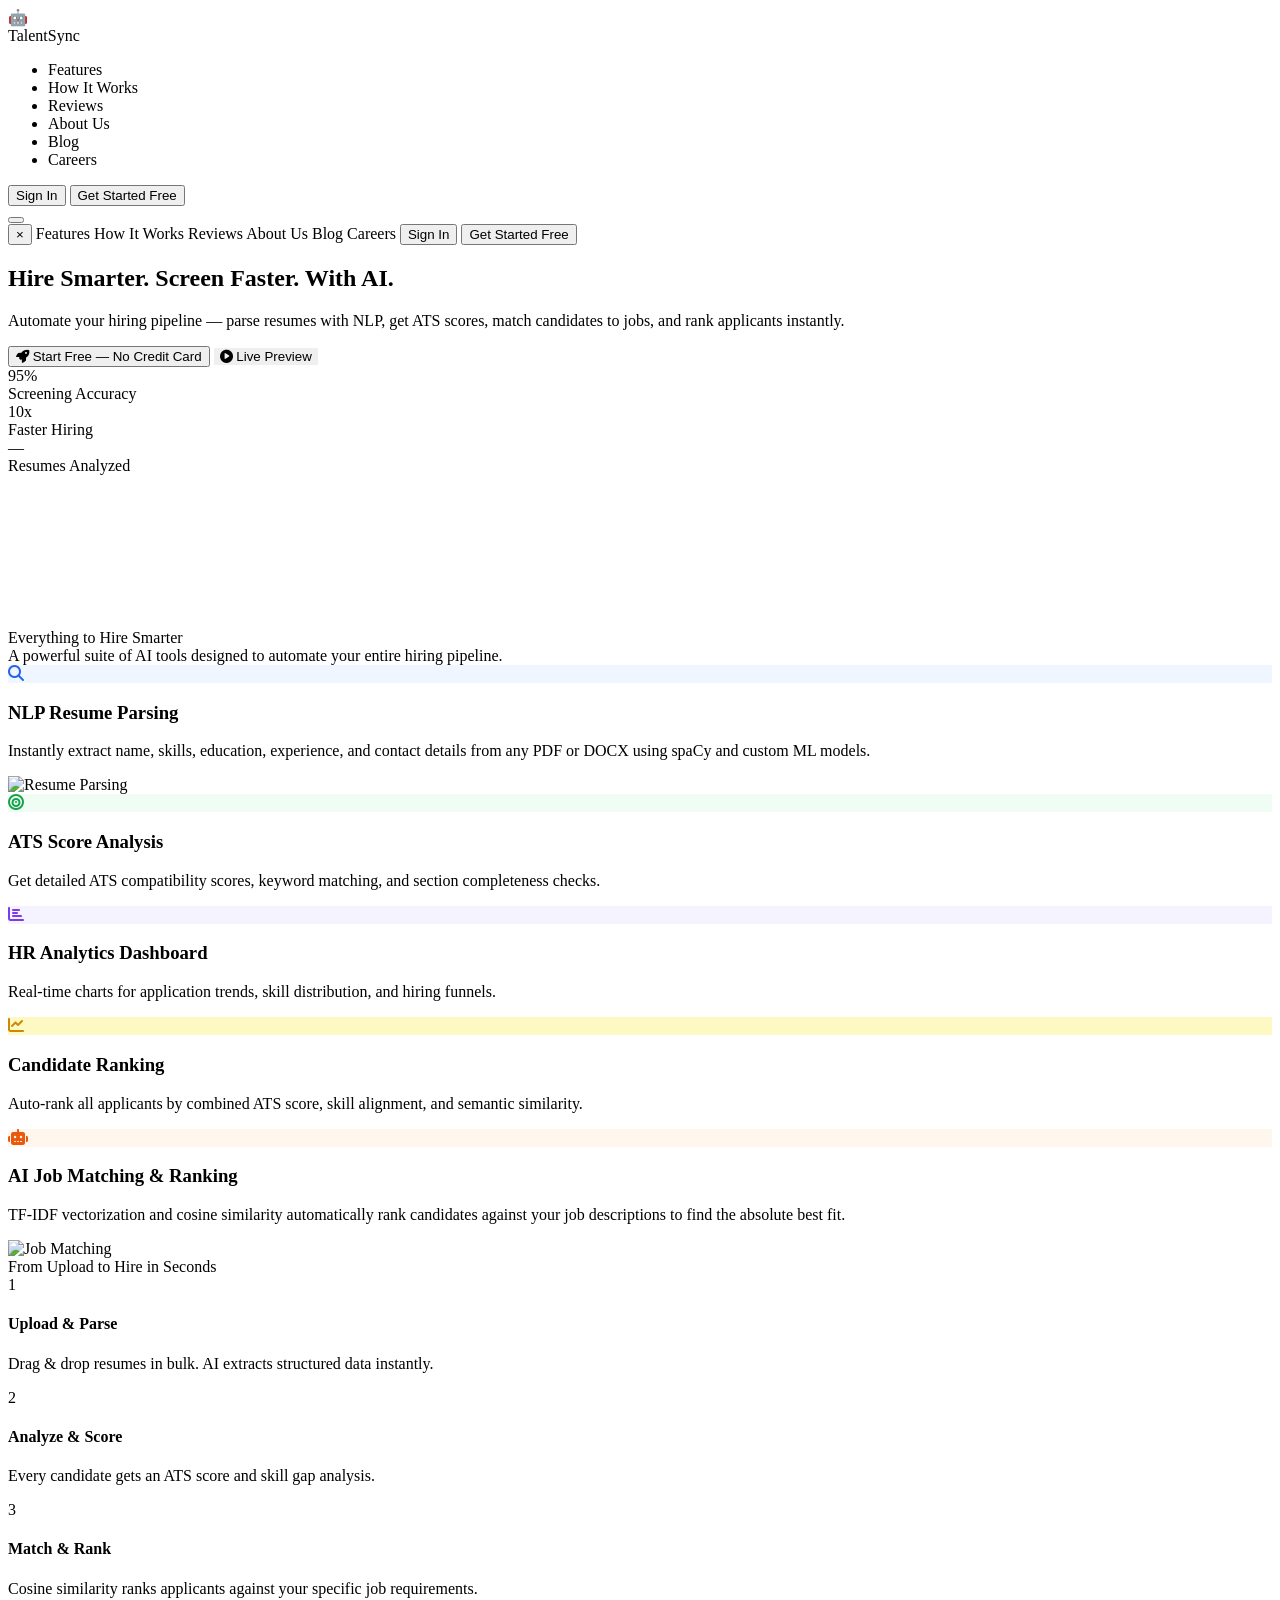
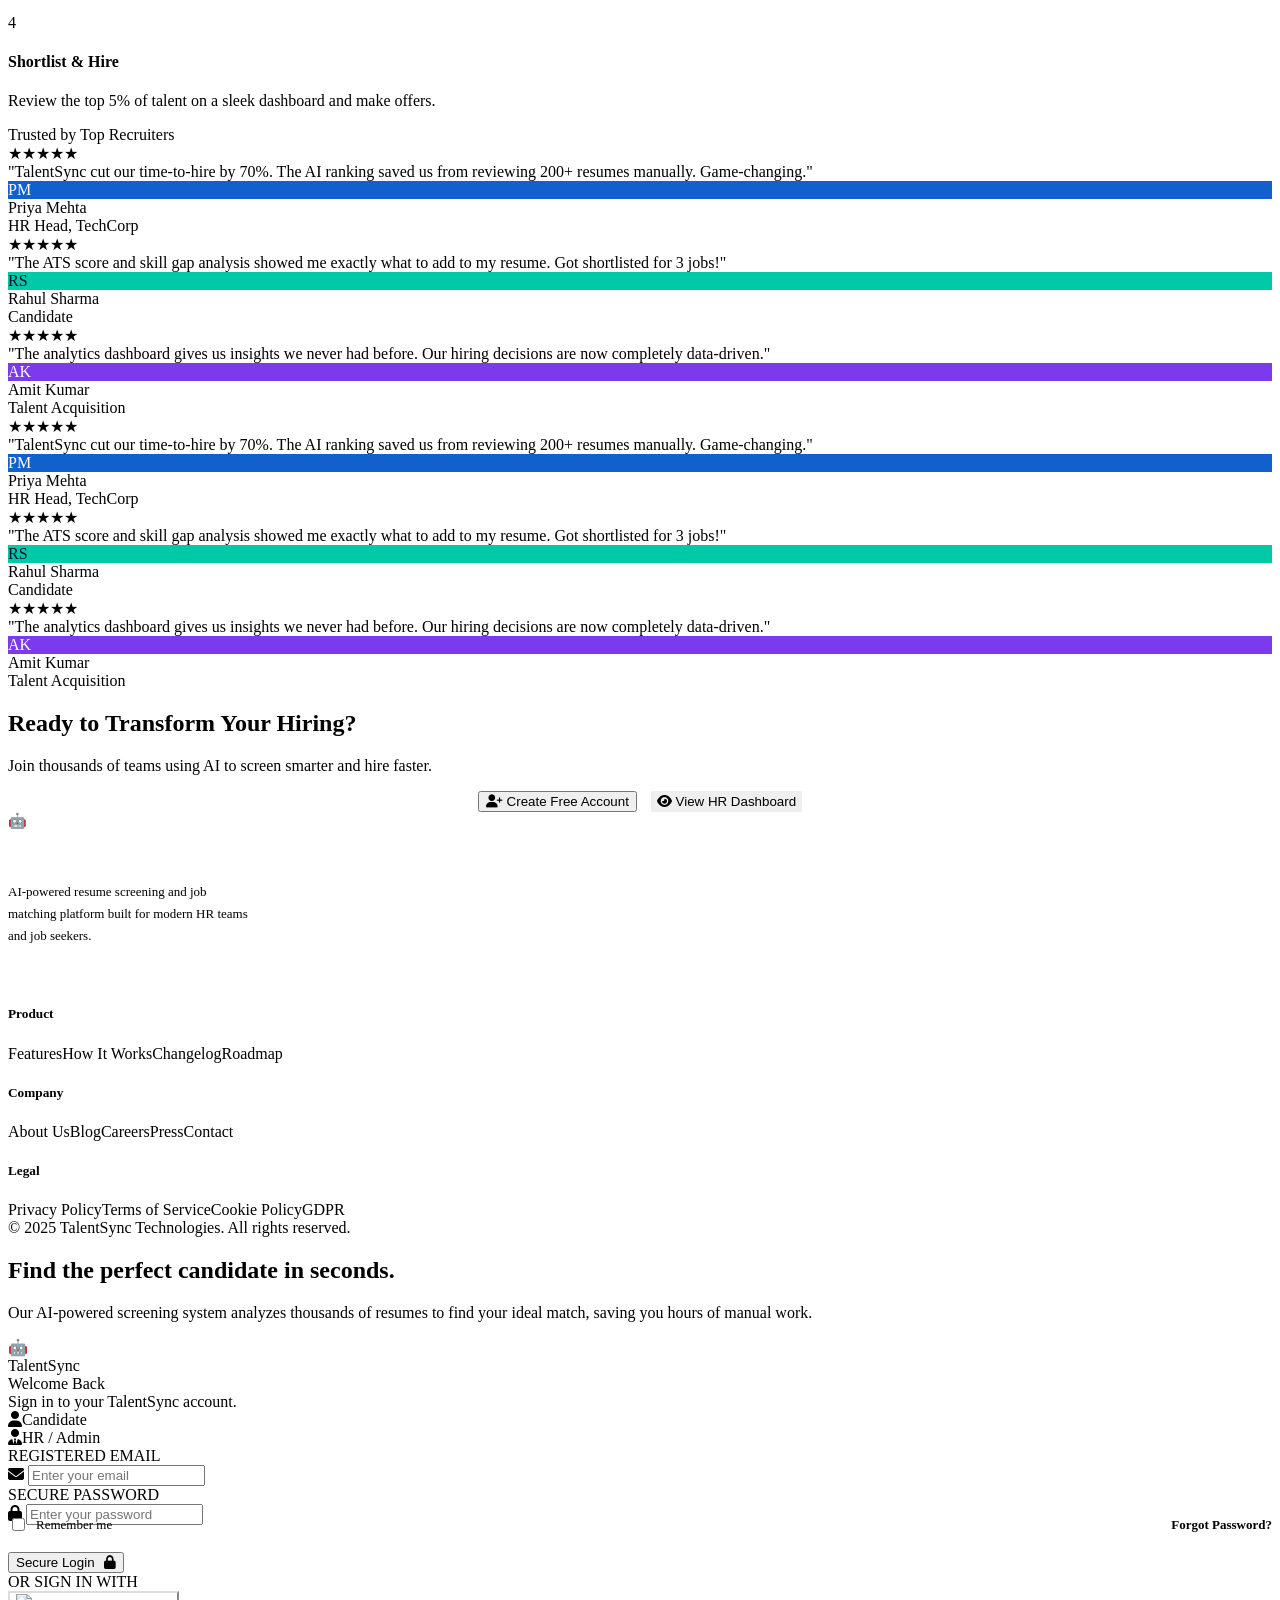
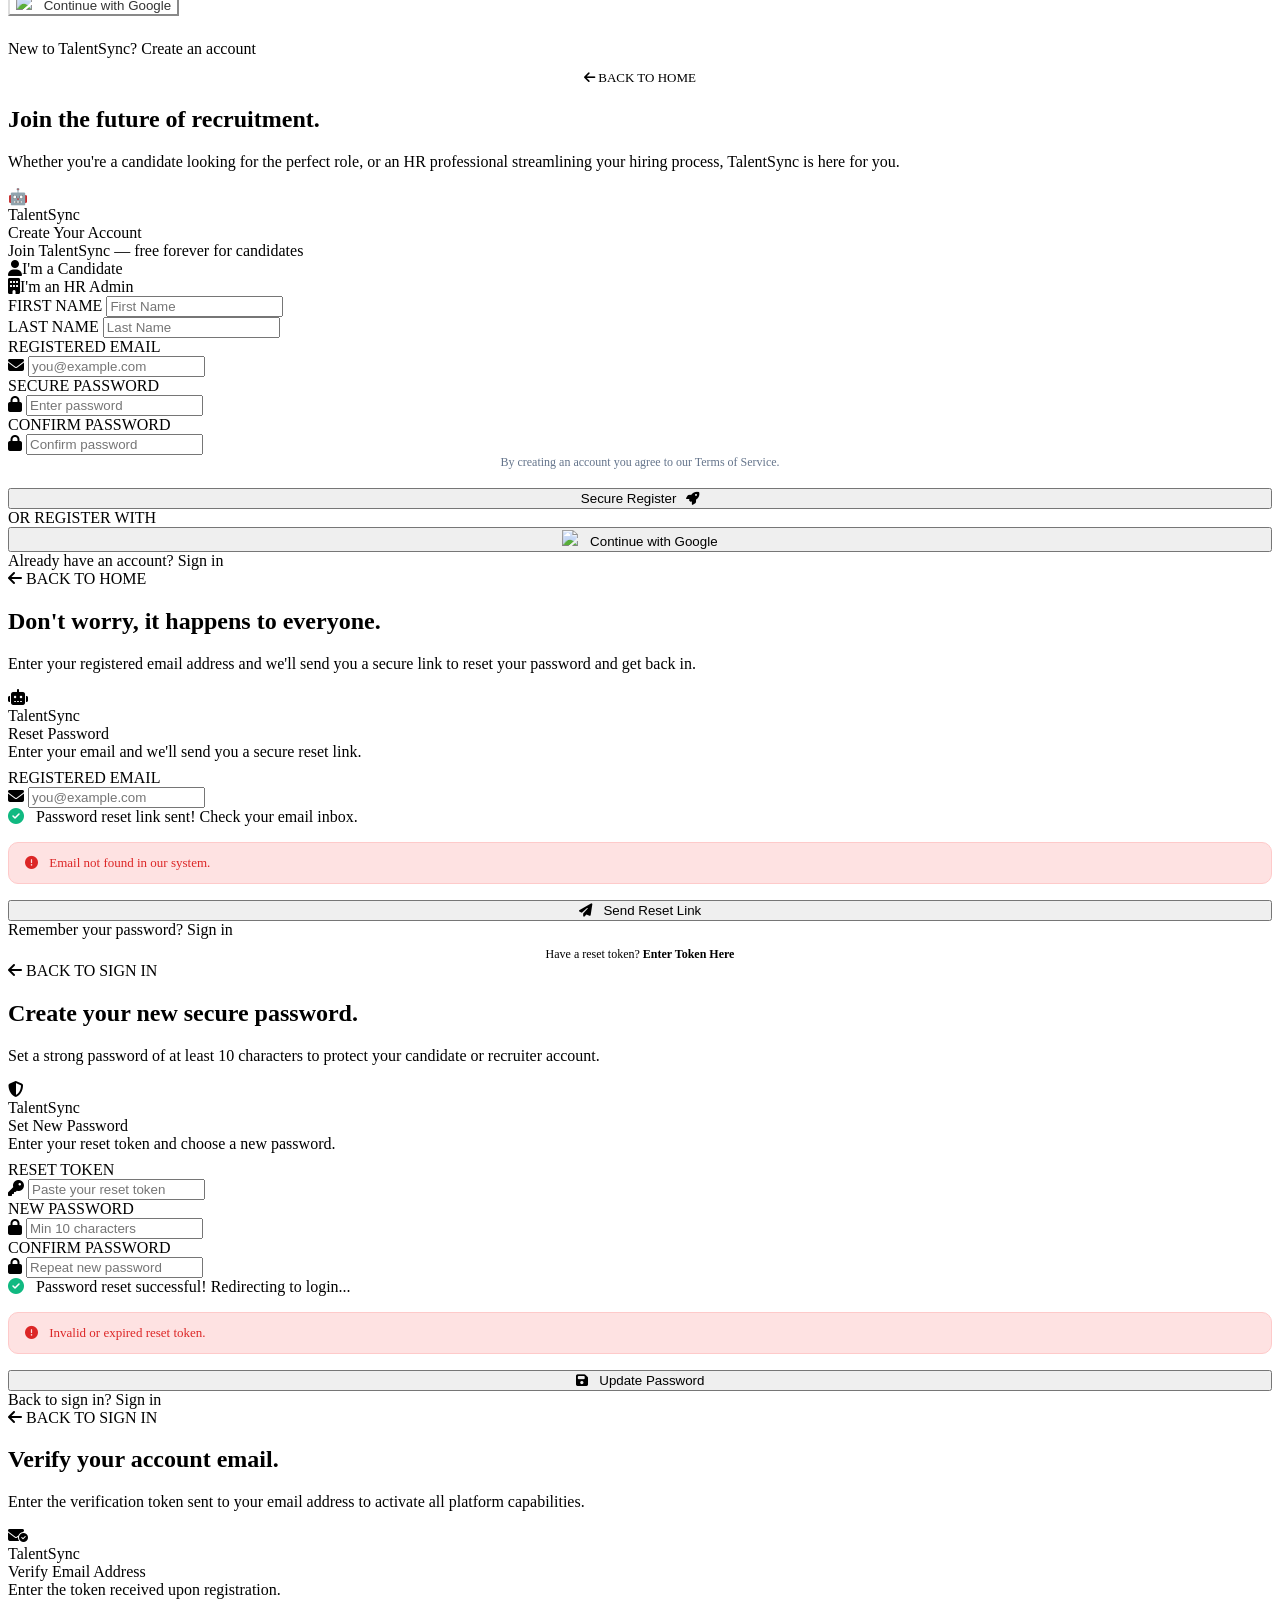
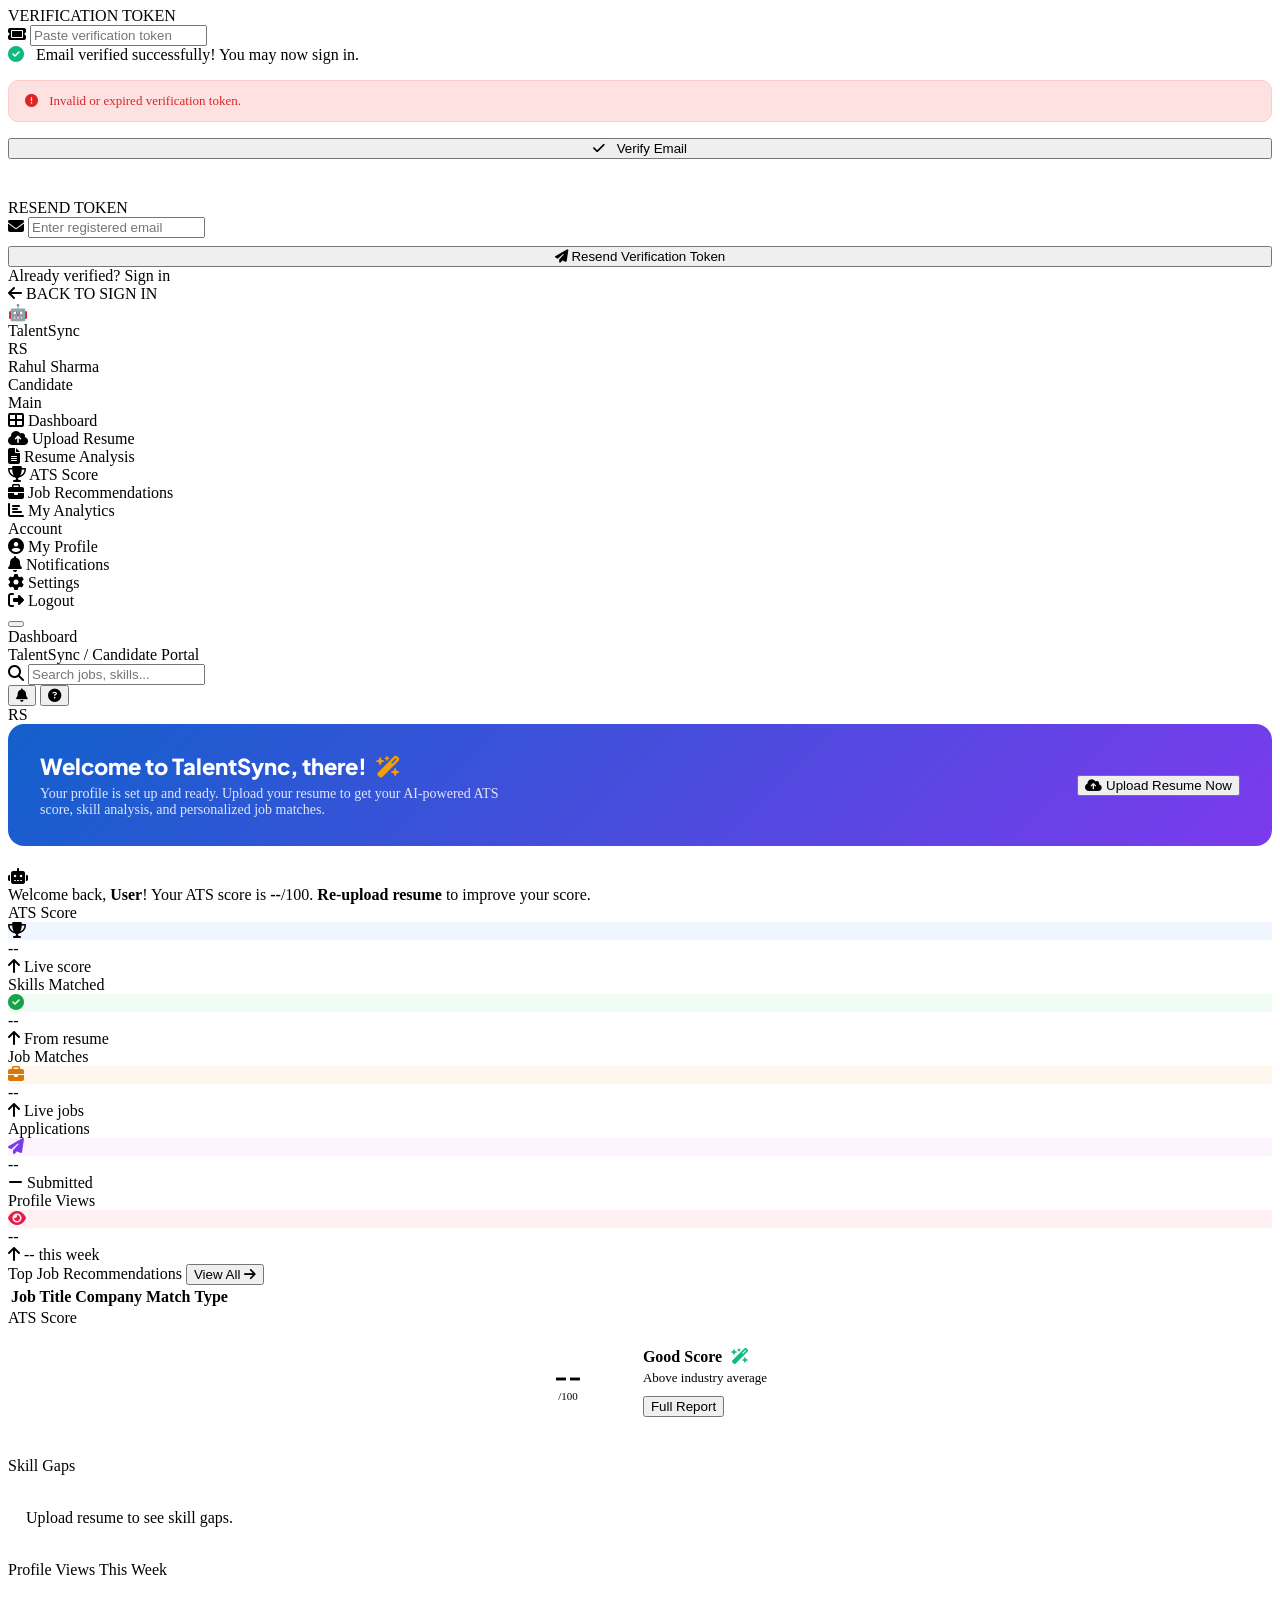
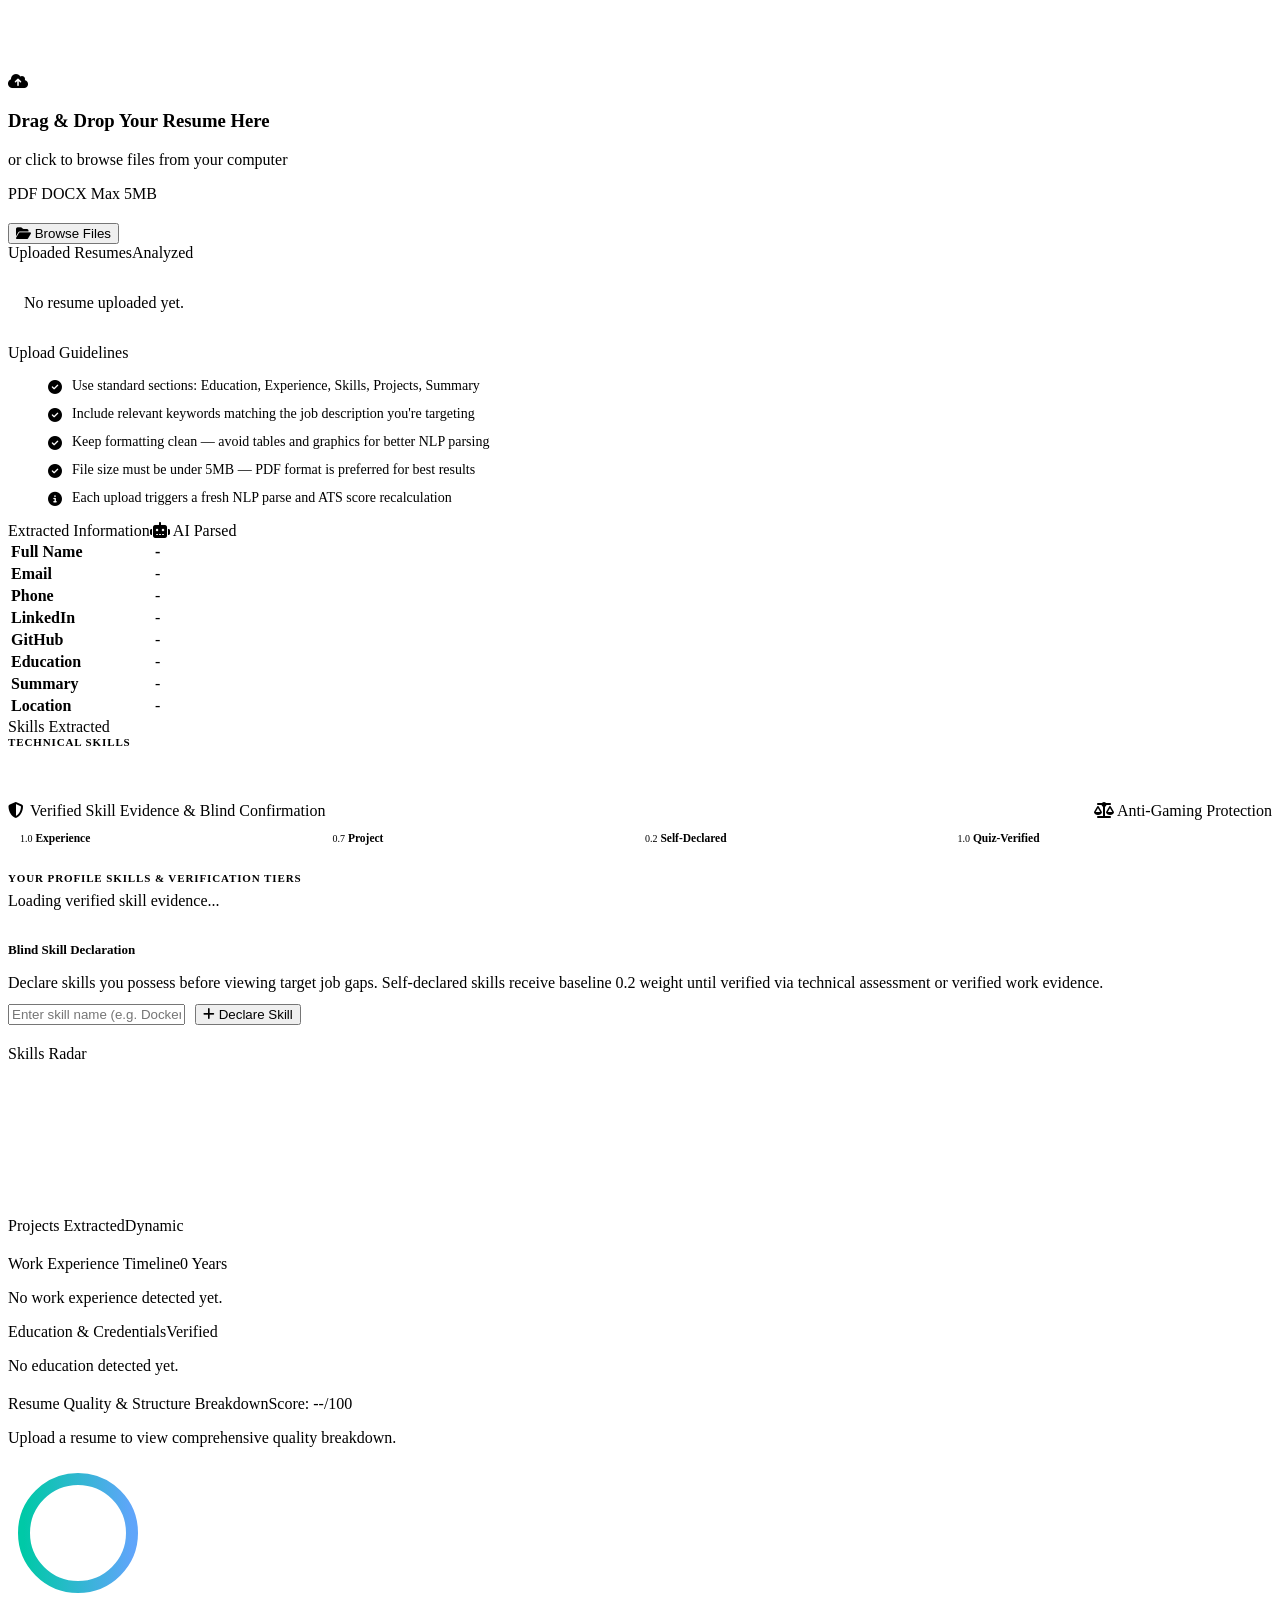
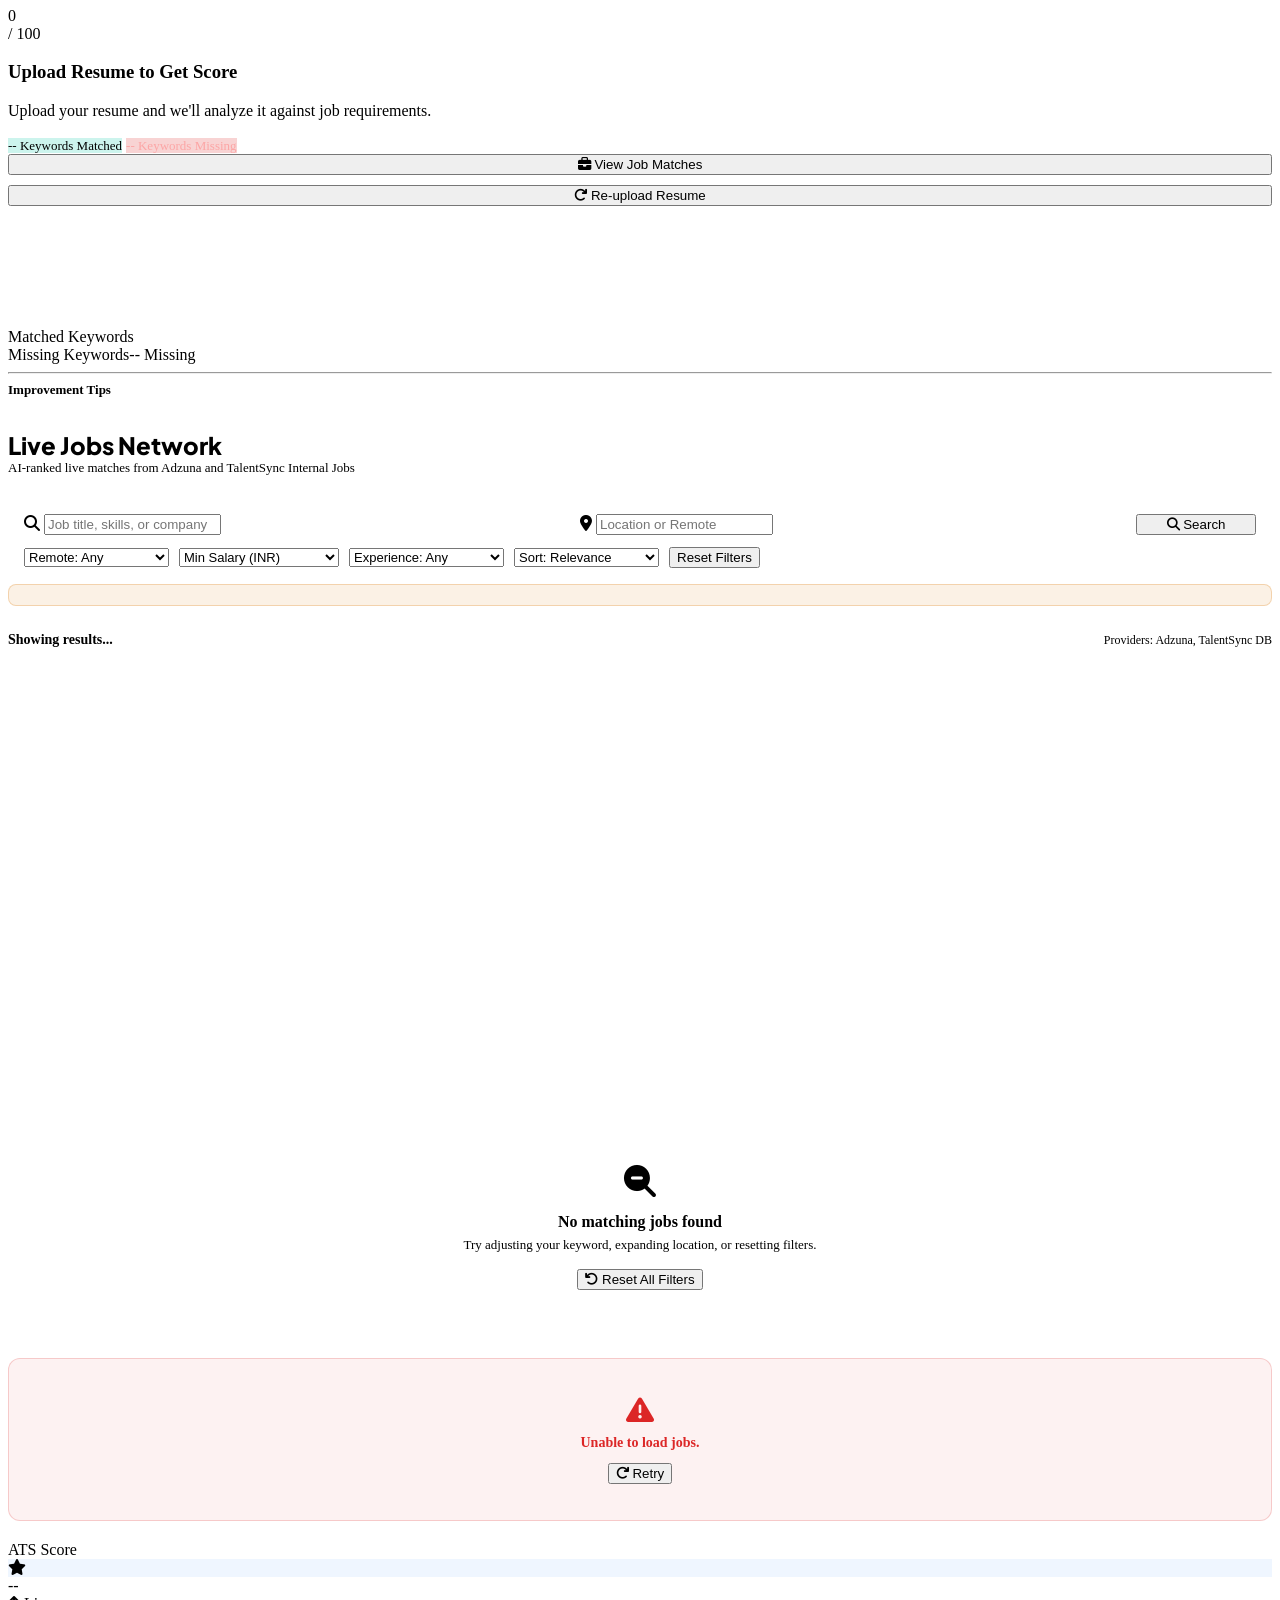
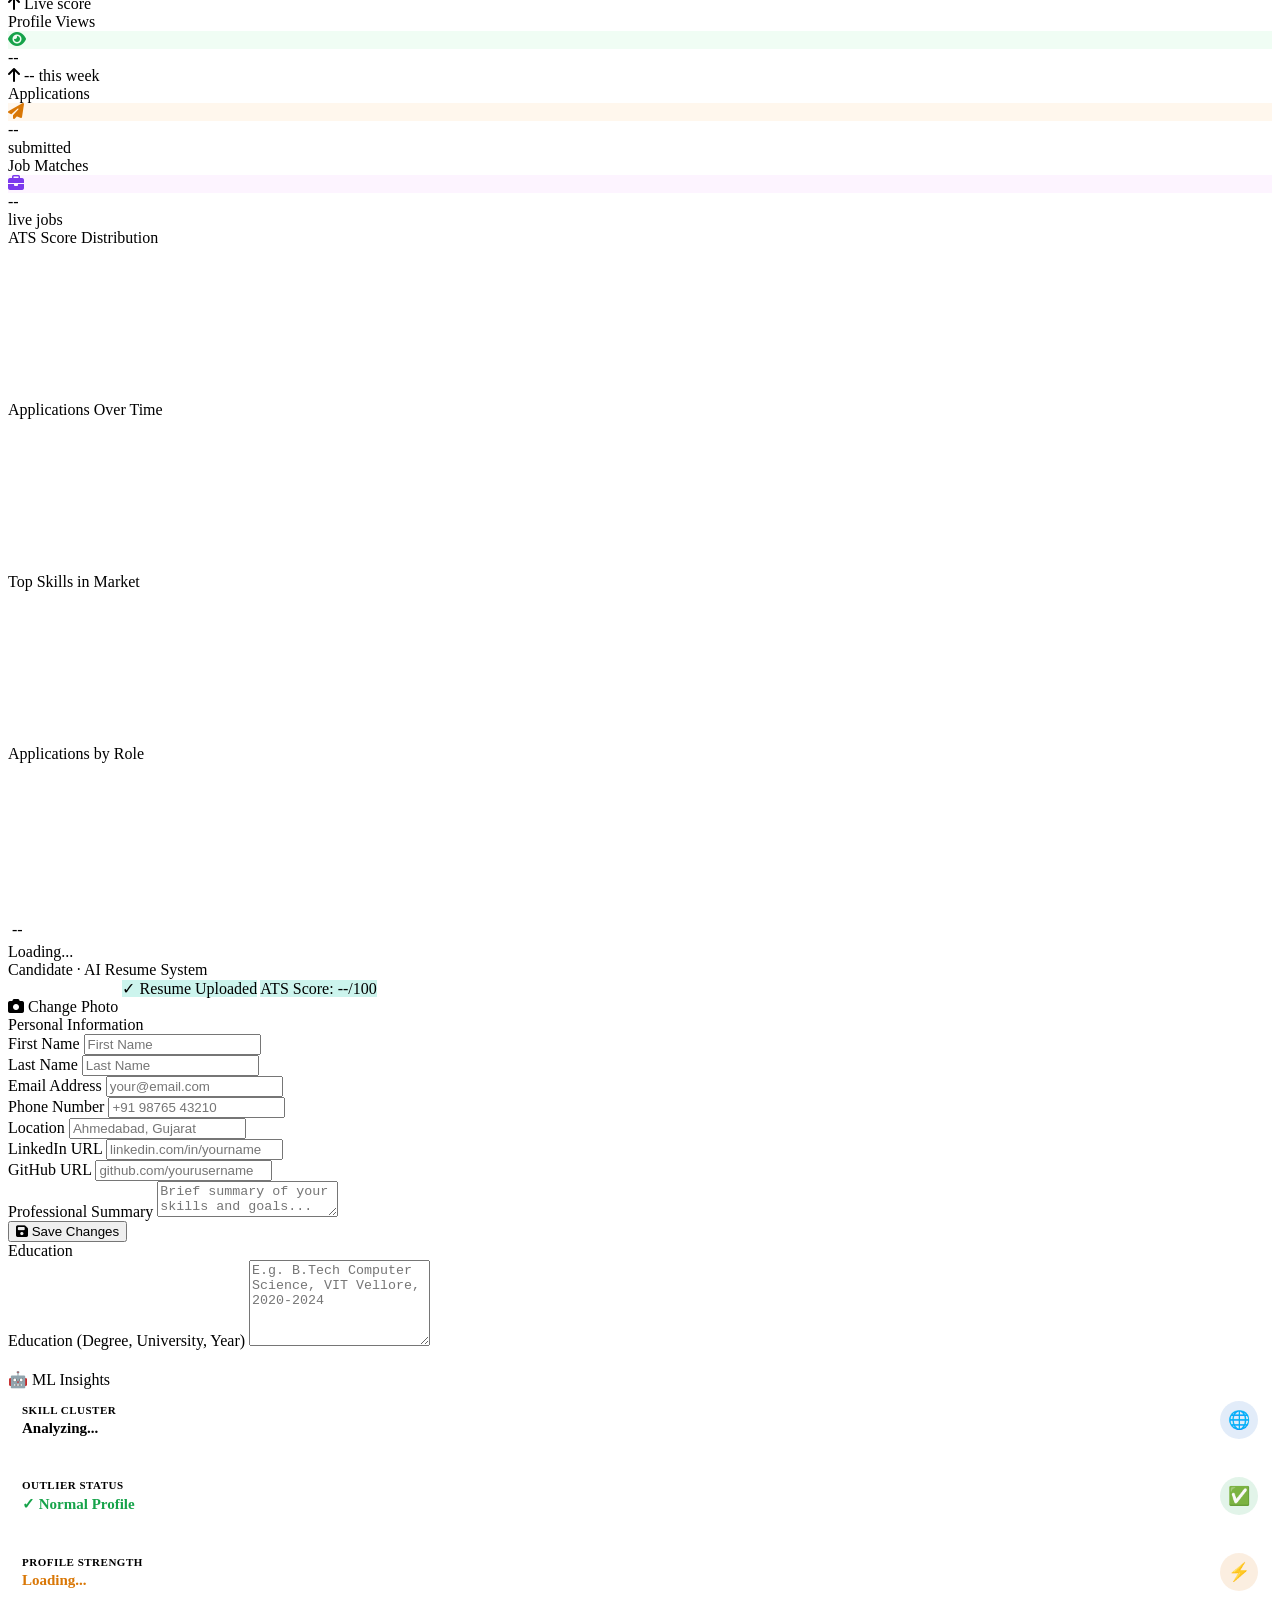
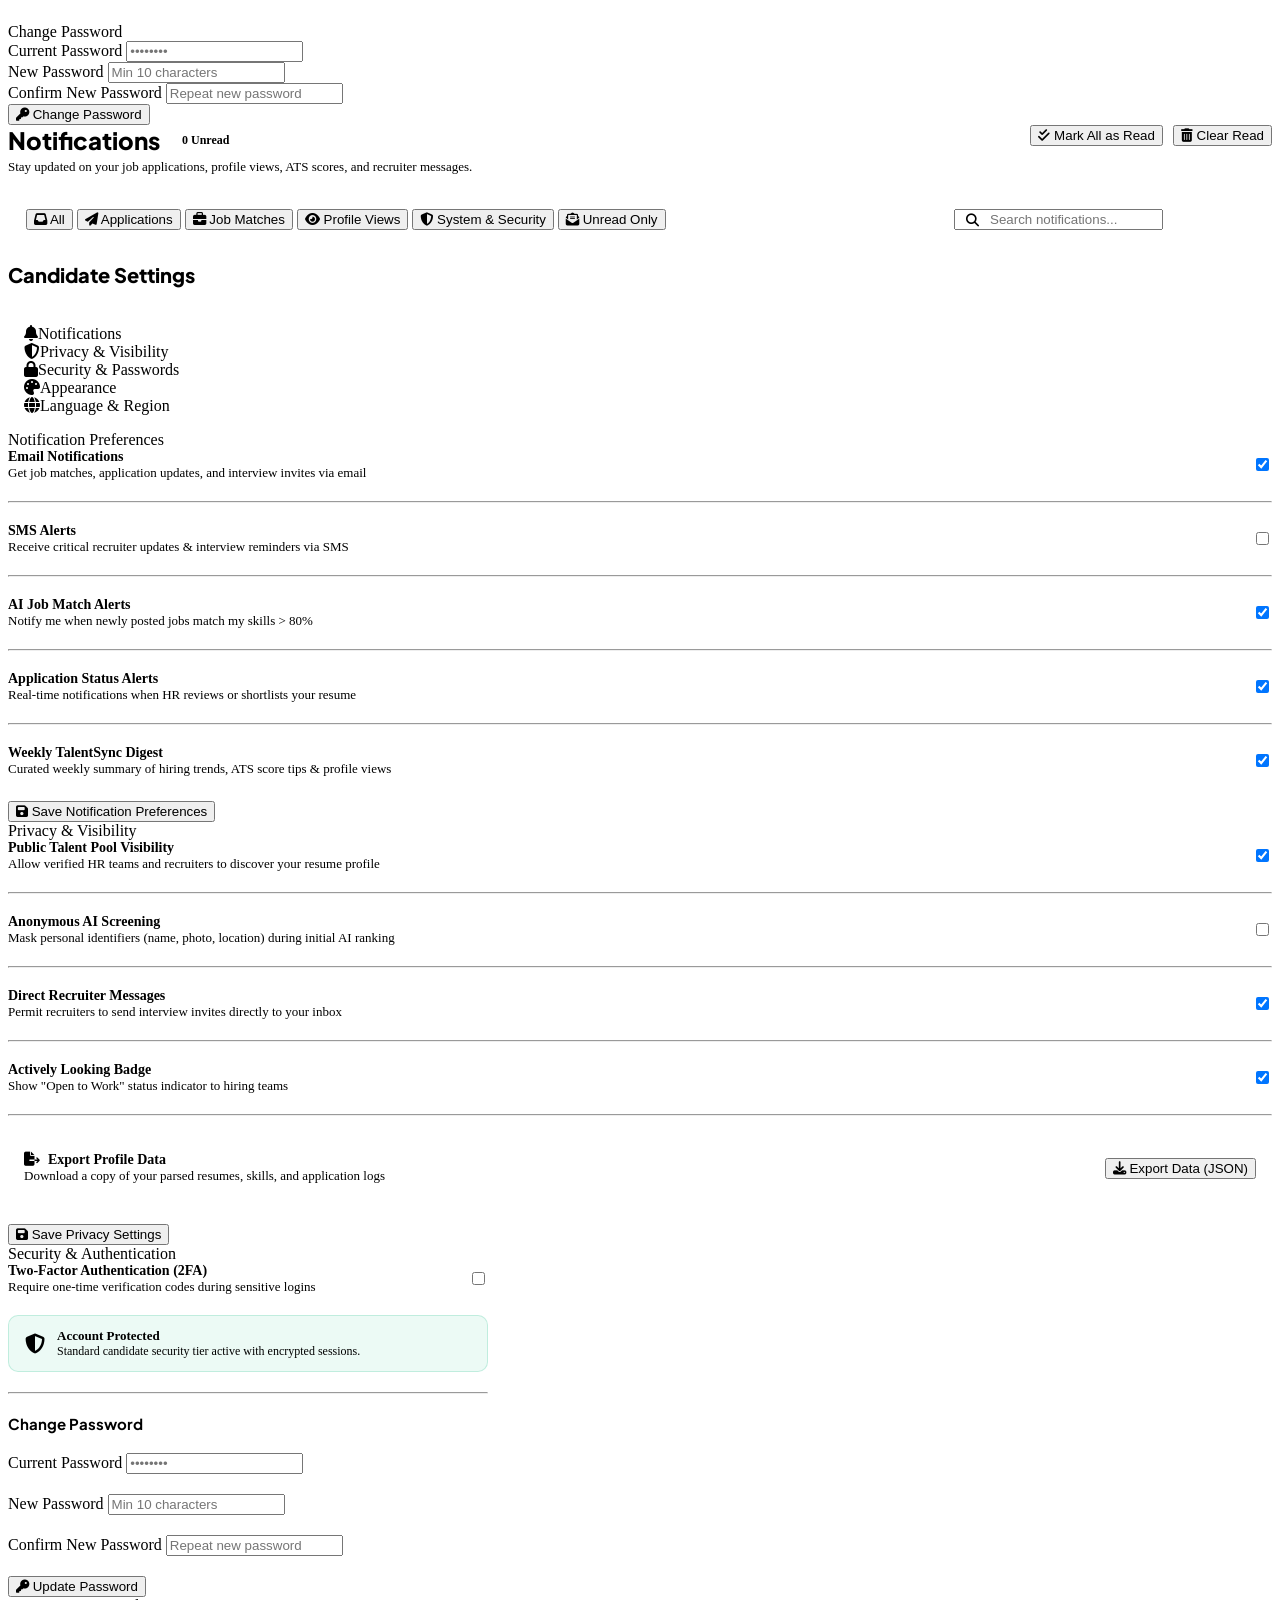
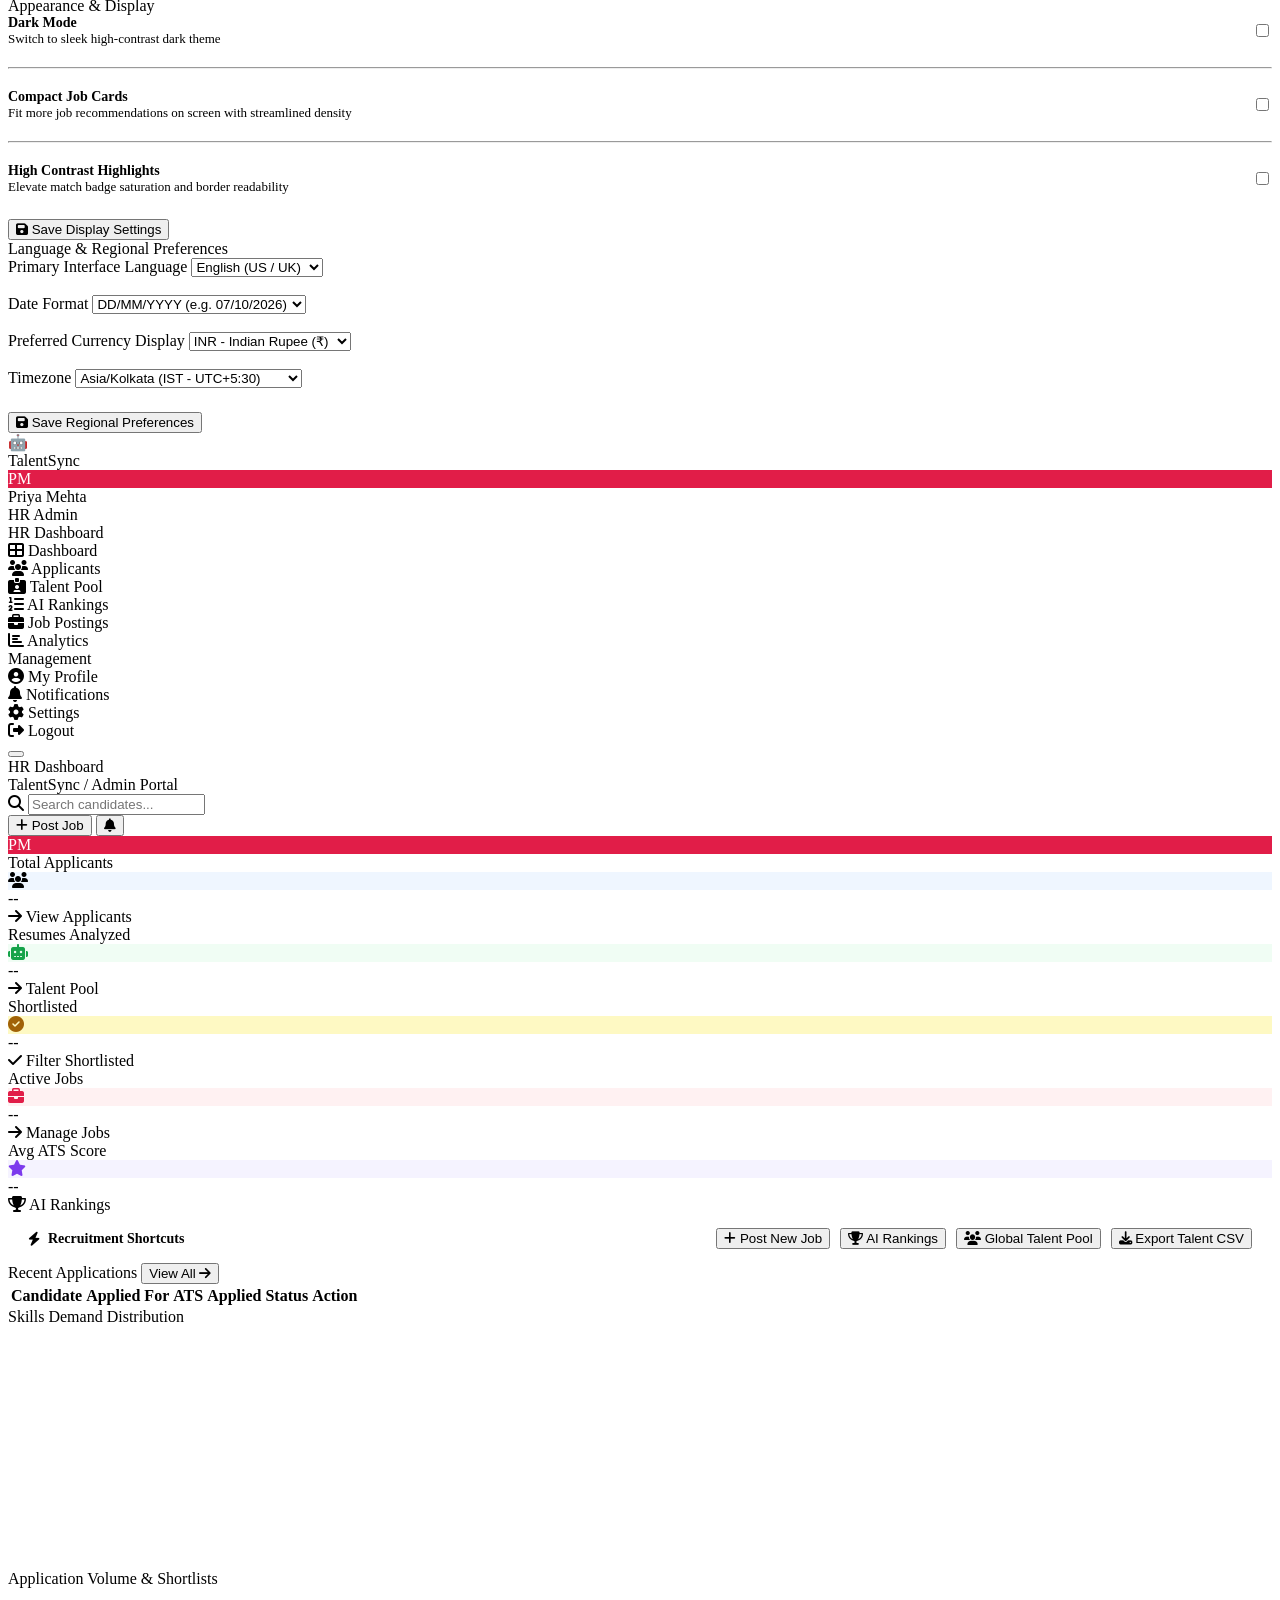
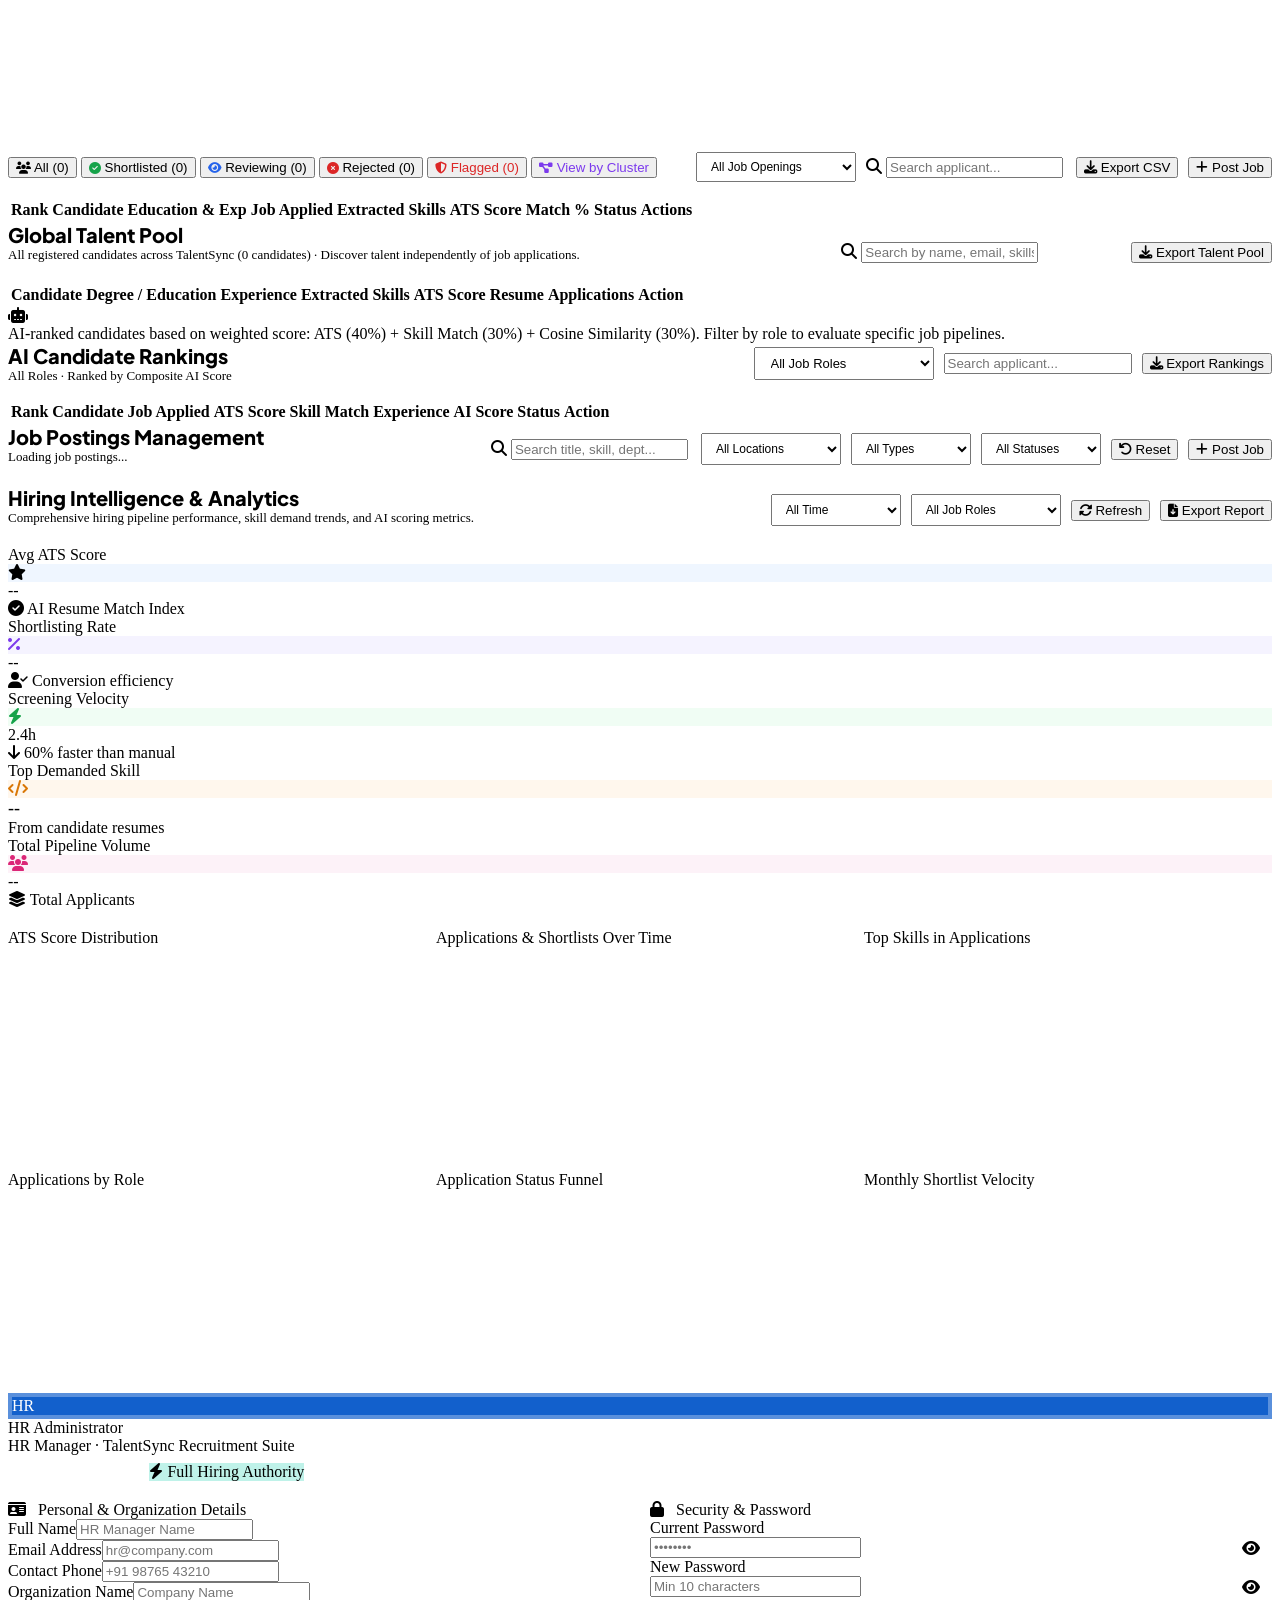
==== commit 26b6cb47: "feat: Complete Anti-Gaming, Smart Assessment Lock, Typography, and E2E Testing Suite" ====
--- a/AI-Resume-Screening-System/app/templates/index.html
+++ b/AI-Resume-Screening-System/app/templates/index.html
@@ -7,7 +7,8 @@
 <title>TalentSync — Smart Resume Screening & Job Matching</title>
 
 <link rel="preconnect" href="https://fonts.googleapis.com">
-<link href="https://fonts.googleapis.com/css2?family=Syne:wght@400;500;600;700;800&family=DM+Sans:ital,opsz,wght@0,9..40,300;0,9..40,400;0,9..40,500;0,9..40,600;1,9..40,400&display=swap" rel="stylesheet">
+<link rel="preconnect" href="https://fonts.gstatic.com" crossorigin>
+<link href="https://fonts.googleapis.com/css2?family=Inter:wght@300;400;500;600;700;800&family=Plus+Jakarta+Sans:wght@500;600;700;800&display=swap" rel="stylesheet">
 <link rel="stylesheet" href="https://cdnjs.cloudflare.com/ajax/libs/font-awesome/6.5.0/css/all.min.css">
 <link rel="stylesheet" href="static/css/style.css">
 <link rel="icon" type="image/svg+xml" href="data:image/svg+xml,<svg xmlns='http://www.w3.org/2000/svg' viewBox='0 0 40 40'><rect width='40' height='40' rx='10' fill='%231260cc'/><text x='20' y='27' text-anchor='middle' font-size='20'>🤖</text></svg>">
@@ -740,7 +741,7 @@
           <!-- New User Welcome Banner (shown only for new users with no resume) -->
           <div id="new-user-banner" style="background:linear-gradient(135deg,#1260cc,#7c3aed);border-radius:16px;padding:28px 32px;color:#fff;margin-bottom:22px;display:flex;align-items:center;justify-content:space-between;flex-wrap:wrap;gap:16px">
             <div>
-              <div style="font-family:'Syne',sans-serif;font-size:22px;font-weight:800;margin-bottom:6px">Welcome to TalentSync, <span id="cand-welcome-name">there</span>! <i class="fa-solid fa-wand-magic-sparkles" style="color: #f59e0b; margin-left: 5px;"></i></div>
+              <div style="font-family:'Plus Jakarta Sans',sans-serif;font-size:22px;font-weight:800;margin-bottom:6px">Welcome to TalentSync, <span id="cand-welcome-name">there</span>! <i class="fa-solid fa-wand-magic-sparkles" style="color: #f59e0b; margin-left: 5px;"></i></div>
               <div style="font-size:14px;opacity:.85;max-width:480px">Your profile is set up and ready. Upload your resume to get your AI-powered ATS score, skill analysis, and personalized job matches.</div>
             </div>
             <button class="btn btn-teal" style="white-space:nowrap" onclick="Router.inner('cand','upload');Sidebar.setActive(document.querySelector('#sb-cand [data-section=upload]'))">
@@ -819,7 +820,7 @@
                   <div style="position:relative;width:110px;height:110px;flex-shrink:0">
                     <canvas id="cand-ats-mini"></canvas>
                     <div style="position:absolute;top:50%;left:50%;transform:translate(-50%,-50%);text-align:center">
-                      <div style="font-family:'Syne',sans-serif;font-size:22px;font-weight:800;color:var(--primary)" id="cand-ats-mini-num">--</div>
+                      <div style="font-family:'Plus Jakarta Sans',sans-serif;font-size:22px;font-weight:800;color:var(--primary)" id="cand-ats-mini-num">--</div>
                       <div style="font-size:11px;color:var(--text-3)">/100</div>
                     </div>
                   </div>
@@ -923,6 +924,58 @@
                   </div>
                 </div>
               </div>
+              <!-- Anti-Gaming Steps 5, 6, 7, 8: Evidence-Weighted Skills, Blind Confirmation & Assessment Gateway -->
+              <div class="card" id="card-cand-provenance" style="margin-top:20px">
+                <div class="card-header" style="display:flex;align-items:center;justify-content:space-between">
+                  <span class="card-title"><i class="fas fa-shield-alt" style="color:var(--primary);margin-right:6px"></i>Verified Skill Evidence & Blind Confirmation</span>
+                  <span class="badge badge-teal"><i class="fas fa-balance-scale"></i> Anti-Gaming Protection</span>
+                </div>
+                <div class="card-body">
+                  <!-- Velocity Anomaly Notice Banner (Shown dynamically when flagged) -->
+                  <div id="velocity-anomaly-banner" style="display:none;background:rgba(217,119,6,0.12);border:1px solid rgba(217,119,6,0.3);border-radius:12px;padding:14px 18px;margin-bottom:18px">
+                    <div style="display:flex;align-items:flex-start;gap:12px">
+                      <div style="font-size:20px;color:#d97706;line-height:1"><i class="fas fa-exclamation-triangle"></i></div>
+                      <div style="flex:1">
+                        <div style="font-weight:700;font-size:14px;color:#d97706;margin-bottom:4px">Skill Acquisition Verification Required</div>
+                        <div style="font-size:12.5px;color:var(--text-2);margin-bottom:10px" id="velocity-disputed-text">
+                          Recent resume updates introduced complex skills in an accelerated timeframe. Take a quick technical quiz to elevate these skills to verified status (1.0 weight) and clear this flag.
+                        </div>
+                        <div id="velocity-quiz-buttons" style="display:flex;gap:8px;flex-wrap:wrap"></div>
+                      </div>
+                    </div>
+                  </div>
+
+                  <!-- Evidence Tiers Legend -->
+                  <div style="display:grid;grid-template-columns:repeat(auto-fit,minmax(140px,1fr));gap:10px;margin-bottom:16px;padding:12px;background:var(--bg-2);border-radius:10px;border:1px solid var(--border)">
+                    <div style="font-size:11.5px"><span class="badge badge-success" style="font-size:10px">1.0</span> <strong>Experience</strong></div>
+                    <div style="font-size:11.5px"><span class="badge badge-info" style="font-size:10px">0.7</span> <strong>Project</strong></div>
+                    <div style="font-size:11.5px"><span class="badge badge-warning" style="font-size:10px">0.2</span> <strong>Self-Declared</strong></div>
+                    <div style="font-size:11.5px"><span class="badge badge-primary" style="font-size:10px">1.0</span> <strong>Quiz-Verified</strong></div>
+                  </div>
+
+                  <!-- Candidate Verified Skills Cloud with Provenance Badges -->
+                  <div style="margin-bottom:16px">
+                    <div style="font-size:11px;font-weight:700;text-transform:uppercase;letter-spacing:.08em;color:var(--text-3);margin-bottom:8px">Your Profile Skills & Verification Tiers</div>
+                    <div class="skills-cloud" id="candidate-provenance-skills-cloud" style="display:flex;flex-wrap:wrap;gap:8px">
+                      <span class="text-muted text-sm">Loading verified skill evidence...</span>
+                    </div>
+                  </div>
+
+                  <!-- Step 6 Blind Skill Declaration Form -->
+                  <div style="border-top:1px solid var(--border);padding-top:16px;margin-top:16px">
+                    <div style="font-size:13px;font-weight:700;margin-bottom:6px">Blind Skill Declaration</div>
+                    <p class="text-muted text-sm" style="margin-bottom:12px">
+                      Declare skills you possess before viewing target job gaps. Self-declared skills receive baseline 0.2 weight until verified via technical assessment or verified work evidence.
+                    </p>
+                    <div style="display:flex;gap:10px;max-width:540px">
+                      <input id="blind-skill-input" class="form-control" placeholder="Enter skill name (e.g. Docker, Kubernetes, Python)" onkeydown="if(event.key==='Enter')declareBlindSkill()">
+                      <button class="btn btn-primary" onclick="declareBlindSkill()" style="white-space:nowrap">
+                        <i class="fas fa-plus"></i> Declare Skill
+                      </button>
+                    </div>
+                  </div>
+                </div>
+              </div>
               <div class="card">
                 <div class="card-header"><span class="card-title">Skills Radar</span></div>
                 <div class="card-body"><canvas id="skills-radar"></canvas></div>
@@ -1029,7 +1082,7 @@
         <div id="cand-jobs" data-portal="cand" class="hidden">
           <div style="display:flex;justify-content:space-between;align-items:flex-end;margin-bottom:22px;flex-wrap:wrap;gap:14px">
             <div>
-              <div style="font-size:24px;font-weight:800;font-family:'Syne',sans-serif">Live Jobs Network</div>
+              <div style="font-size:24px;font-weight:800;font-family:'Plus Jakarta Sans',sans-serif">Live Jobs Network</div>
               <div style="font-size:13px;color:var(--text-3)">AI-ranked live matches from Adzuna and TalentSync Internal Jobs</div>
               <div id="cand-jobs-personalization-info" style="font-size:12px;color:var(--primary);font-weight:600;margin-top:5px;display:none;"></div>
             </div>
@@ -1286,7 +1339,7 @@
           <div style="display:flex;justify-content:space-between;align-items:flex-start;flex-wrap:wrap;gap:16px;margin-bottom:20px;">
             <div>
               <div style="display:flex;align-items:center;gap:12px;">
-                <h2 style="font-size:24px;font-weight:800;font-family:'Syne',sans-serif;margin:0;color:var(--text-1);">Notifications</h2>
+                <h2 style="font-size:24px;font-weight:800;font-family:'Plus Jakarta Sans',sans-serif;margin:0;color:var(--text-1);">Notifications</h2>
                 <span id="cand-notif-unread-badge" class="badge badge-primary" style="font-size:12px;padding:3px 10px;border-radius:20px;font-weight:700;">0 Unread</span>
               </div>
               <p style="color:var(--text-3);font-size:13px;margin:4px 0 0 0;">Stay updated on your job applications, profile views, ATS scores, and recruiter messages.</p>
@@ -1333,7 +1386,7 @@
 
         <!-- ── CAND: Settings ── -->
         <div id="cand-settings" data-portal="cand" class="hidden">
-          <div style="font-size:20px;font-weight:800;font-family:'Syne',sans-serif;margin-bottom:22px">Candidate Settings</div>
+          <div style="font-size:20px;font-weight:800;font-family:'Plus Jakarta Sans',sans-serif;margin-bottom:22px">Candidate Settings</div>
           <div class="settings-layout">
             <div class="card" style="padding:16px; align-self: start;">
               <div class="settings-nav">
@@ -1468,7 +1521,7 @@
                       </div>
                     </div>
                     <hr class="divider" style="margin:0">
-                    <div style="font-size:15px;font-weight:700;font-family:'Syne',sans-serif">Change Password</div>
+                    <div style="font-size:15px;font-weight:700;font-family:'Plus Jakarta Sans',sans-serif">Change Password</div>
                     <div class="form-group">
                       <label class="form-label">Current Password</label>
                       <input id="cand-cur-pwd" class="form-control" type="password" placeholder="••••••••">
@@ -1773,7 +1826,7 @@
         <div id="admin-talentpool" data-portal="admin" class="hidden">
           <div style="display:flex;justify-content:space-between;align-items:flex-end;margin-bottom:20px;flex-wrap:wrap;gap:14px">
             <div>
-              <div style="font-size:20px;font-weight:800;font-family:'Syne',sans-serif">Global Talent Pool</div>
+              <div style="font-size:20px;font-weight:800;font-family:'Plus Jakarta Sans',sans-serif">Global Talent Pool</div>
               <div style="font-size:13px;color:var(--text-3)">All registered candidates across TalentSync (<span id="talentpool-total-count">0</span> candidates) · Discover talent independently of job applications.</div>
             </div>
             <div style="display:flex;gap:10px;flex-wrap:wrap;align-items:center">
@@ -1815,7 +1868,7 @@
           </div>
           <div style="display:flex;justify-content:space-between;align-items:center;margin-bottom:16px;flex-wrap:wrap;gap:12px">
             <div>
-              <div style="font-size:20px;font-weight:800;font-family:'Syne',sans-serif">AI Candidate Rankings</div>
+              <div style="font-size:20px;font-weight:800;font-family:'Plus Jakarta Sans',sans-serif">AI Candidate Rankings</div>
               <div style="font-size:13px;color:var(--text-3)" id="admin-rankings-subtitle">All Roles · Ranked by Composite AI Score</div>
             </div>
             <div style="display:flex;gap:10px;align-items:center;flex-wrap:wrap">
@@ -1852,7 +1905,7 @@
         <div id="admin-jobs" data-portal="admin" class="hidden">
           <div style="display:flex;justify-content:space-between;align-items:flex-end;margin-bottom:20px;flex-wrap:wrap;gap:14px">
             <div>
-              <div style="font-size:20px;font-weight:800;font-family:'Syne',sans-serif">Job Postings Management</div>
+              <div style="font-size:20px;font-weight:800;font-family:'Plus Jakarta Sans',sans-serif">Job Postings Management</div>
               <div style="font-size:13px;color:var(--text-3)" id="admin-jobs-header-count">Loading job postings...</div>
             </div>
             <div style="display:flex;gap:10px;flex-wrap:wrap;align-items:center">
@@ -1886,7 +1939,7 @@
         <div id="admin-analytics" data-portal="admin" class="hidden">
           <div style="display:flex;justify-content:space-between;align-items:flex-end;margin-bottom:20px;flex-wrap:wrap;gap:14px">
             <div>
-              <div style="font-size:20px;font-weight:800;font-family:'Syne',sans-serif">Hiring Intelligence &amp; Analytics</div>
+              <div style="font-size:20px;font-weight:800;font-family:'Plus Jakarta Sans',sans-serif">Hiring Intelligence &amp; Analytics</div>
               <div style="font-size:13px;color:var(--text-3)">Comprehensive hiring pipeline performance, skill demand trends, and AI scoring metrics.</div>
             </div>
             <div style="display:flex;gap:10px;flex-wrap:wrap;align-items:center">
@@ -2016,7 +2069,7 @@
         <div id="admin-notif" data-portal="admin" class="hidden">
           <div style="display:flex;justify-content:space-between;align-items:center;margin-bottom:16px;flex-wrap:wrap;gap:12px">
             <div>
-              <div style="font-size:20px;font-weight:800;font-family:'Syne',sans-serif">Notification &amp; Activity Center</div>
+              <div style="font-size:20px;font-weight:800;font-family:'Plus Jakarta Sans',sans-serif">Notification &amp; Activity Center</div>
               <div style="font-size:13px;color:var(--text-3)">Real-time applicant alerts, job pipeline updates, and system events.</div>
             </div>
             <div style="display:flex;gap:8px;align-items:center">
@@ -2039,7 +2092,7 @@
 
         <!-- ── ADMIN: Settings ── -->
         <div id="admin-settings" data-portal="admin" class="hidden">
-          <div style="font-size:20px;font-weight:800;font-family:'Syne',sans-serif;margin-bottom:20px">System Settings &amp; Configuration</div>
+          <div style="font-size:20px;font-weight:800;font-family:'Plus Jakarta Sans',sans-serif;margin-bottom:20px">System Settings &amp; Configuration</div>
           <div class="settings-layout">
             <div class="card" style="padding:14px; align-self: start;">
               <div class="settings-nav">
@@ -2313,7 +2366,7 @@
     <div style="display:flex;align-items:center;gap:16px;margin-bottom:24px;padding:20px;background:var(--bg);border-radius:14px">
       <div class="avatar avatar-lg" style="background:var(--primary);color:#fff" id="modal-cand-avatar">PN</div>
       <div>
-        <div style="font-size:20px;font-weight:800;font-family:'Syne',sans-serif" id="modal-cand-name">Preethi Nair</div>
+        <div style="font-size:20px;font-weight:800;font-family:'Inter',sans-serif" id="modal-cand-name">Preethi Nair</div>
         <div style="color:var(--text-2);font-size:13px" id="modal-cand-degree">MCA · BITS Pilani</div>
         <div style="margin-top:8px" id="modal-cand-status"></div>
       </div>
@@ -2321,15 +2374,15 @@
     <div class="form-row-3" style="margin-bottom:20px">
       <div style="text-align:center;padding:16px;background:var(--bg);border-radius:12px">
         <div style="font-size:11px;font-weight:700;text-transform:uppercase;letter-spacing:.08em;color:var(--text-3);margin-bottom:6px">ATS Score</div>
-        <div style="font-size:22px;font-weight:800;font-family:'Syne',sans-serif;color:var(--primary)" id="modal-cand-ats">91/100</div>
+        <div style="font-size:22px;font-weight:800;font-family:'Plus Jakarta Sans',sans-serif;color:var(--primary)" id="modal-cand-ats">91/100</div>
       </div>
       <div style="text-align:center;padding:16px;background:var(--bg);border-radius:12px">
         <div style="font-size:11px;font-weight:700;text-transform:uppercase;letter-spacing:.08em;color:var(--text-3);margin-bottom:6px">Job Match</div>
-        <div style="font-size:22px;font-weight:800;font-family:'Syne',sans-serif;color:var(--teal-d)" id="modal-cand-match">95%</div>
+        <div style="font-size:22px;font-weight:800;font-family:'Inter',sans-serif;color:var(--teal-d)" id="modal-cand-match">95%</div>
       </div>
       <div style="text-align:center;padding:16px;background:var(--bg);border-radius:12px">
         <div style="font-size:11px;font-weight:700;text-transform:uppercase;letter-spacing:.08em;color:var(--text-3);margin-bottom:6px">Experience</div>
-        <div style="font-size:22px;font-weight:800;font-family:'Syne',sans-serif" id="modal-cand-exp">2 yrs</div>
+        <div style="font-size:22px;font-weight:800;font-family:'Inter',sans-serif" id="modal-cand-exp">2 yrs</div>
       </div>
     </div>
     <table class="table" style="margin-bottom:20px">
@@ -2344,12 +2397,87 @@
       <div style="font-size:13px;font-weight:700;margin-bottom:10px">Extracted Skills</div>
       <div class="skills-cloud" id="modal-cand-skills"></div>
     </div>
+    <!-- Anti-Gaming Provenance & Verification Audit for HR -->
+    <div id="modal-cand-anti-gaming" style="margin-bottom:20px;padding:16px;background:var(--bg);border-radius:12px;border:1px solid var(--border)">
+      <div style="display:flex;align-items:center;justify-content:space-between;margin-bottom:10px">
+        <div style="font-size:13px;font-weight:700"><i class="fas fa-shield-alt" style="color:var(--primary);margin-right:6px"></i>Skill Provenance & Anti-Gaming Audit</div>
+        <span class="badge badge-teal" id="modal-cand-outlier-tag">Verified Profile</span>
+      </div>
+      <div id="modal-cand-provenance-list" style="display:flex;flex-wrap:wrap;gap:8px;margin-bottom:10px"></div>
+      <div id="modal-cand-velocity-alert" style="display:none;padding:10px 14px;border-radius:8px;background:rgba(217,119,6,.15);border:1px solid rgba(217,119,6,.3);color:#d97706;font-size:12px;margin-top:8px"></div>
+      <div id="modal-cand-quiz-history" style="font-size:12px;color:var(--text-2);margin-top:8px"></div>
+    </div>
     <div style="display:flex;gap:10px;flex-wrap:wrap">
       <a id="modal-btn-download" class="btn btn-navy" style="display:none" target="_blank"><i class="fas fa-download"></i> Download Resume</a>
       <a id="modal-btn-preview" class="btn btn-outline" style="display:none" target="_blank"><i class="fas fa-eye"></i> Preview Resume</a>
       <button id="modal-btn-shortlist" class="btn btn-success"><i class="fas fa-check"></i> Shortlist</button>
       <button id="modal-btn-reject" class="btn btn-danger"><i class="fas fa-times"></i> Reject</button>
       <button class="btn btn-outline" onclick="Modal.close('view-cand-modal')">Close</button>
+    </div>
+  </div>
+</div>
+
+<!-- ═══════════════════════════════════════════════════════════
+     STEP 8 — TECHNICAL QUIZ GATEKEEPER MODAL
+═══════════════════════════════════════════════════════════ -->
+<div class="modal-backdrop" id="quiz-modal">
+  <div class="modal modal-lg">
+    <div class="modal-header">
+      <div class="modal-title" id="quiz-modal-title">
+        <i class="fas fa-graduation-cap" style="color:var(--primary);margin-right:8px"></i>Technical Skill Assessment
+      </div>
+      <button class="modal-close" onclick="Modal.close('quiz-modal')">✕</button>
+    </div>
+    <div id="quiz-modal-body" style="padding:16px 0">
+      <!-- Loading State -->
+      <div id="quiz-loading-state" style="text-align:center;padding:40px">
+        <i class="fas fa-circle-notch fa-spin fa-2x" style="color:var(--primary);margin-bottom:12px"></i>
+        <div style="font-weight:600;color:var(--text-2)">Loading assessment questions from server...</div>
+      </div>
+
+      <!-- Quiz Questions Container -->
+      <div id="quiz-content-container" style="display:none">
+        <div style="display:flex;align-items:center;justify-content:space-between;padding:12px 18px;background:var(--bg);border-radius:12px;border:1px solid var(--border);margin-bottom:20px">
+          <div>
+            <span style="font-size:12px;color:var(--text-3);text-transform:uppercase;font-weight:700">Skill Being Tested:</span>
+            <strong id="quiz-active-skill" style="font-size:16px;color:var(--primary);margin-left:6px">Docker</strong>
+          </div>
+          <div>
+            <span class="badge badge-teal" id="quiz-active-difficulty">Intermediate</span>
+            <span class="badge badge-gray" id="quiz-pass-threshold" style="margin-left:6px">Passing: 70%</span>
+          </div>
+        </div>
+
+        <!-- Smart Assessment Lock (SAL) Security Banner -->
+        <div id="sal-security-banner" style="display:flex;align-items:center;justify-content:space-between;padding:10px 14px;background:rgba(99,102,241,0.08);border:1px solid rgba(99,102,241,0.2);border-radius:10px;margin-bottom:16px">
+          <div style="display:flex;align-items:center;gap:8px;font-size:12.5px;color:var(--text)">
+            <i class="fas fa-shield-halved" style="color:#6366f1;font-size:15px"></i>
+            <span><strong>Smart Assessment Lock Active:</strong> Window switching and copying questions is strictly monitored.</span>
+          </div>
+          <span id="sal-strike-badge" class="badge badge-success" style="font-weight:700;font-size:11px;padding:4px 10px;background:rgba(22,163,74,0.15);color:#16a34a">
+            Strikes: 0 / 3
+          </span>
+        </div>
+
+        <form id="quiz-form" onsubmit="event.preventDefault();submitCurrentQuiz()">
+          <div id="quiz-questions-list" style="display:flex;flex-direction:column;gap:18px;user-select:none;-webkit-user-select:none"></div>
+          <div style="margin-top:24px;display:flex;gap:12px;align-items:center;justify-content:flex-end">
+            <button type="button" class="btn btn-outline" onclick="Modal.close('quiz-modal')">Cancel</button>
+            <button type="submit" class="btn btn-primary" id="btn-submit-quiz">
+              <i class="fas fa-paper-plane"></i> Submit Assessment
+            </button>
+          </div>
+        </form>
+      </div>
+
+      <!-- Quiz Result Container -->
+      <div id="quiz-result-container" style="display:none;text-align:center;padding:24px">
+        <div id="quiz-result-icon" style="font-size:48px;margin-bottom:12px">🎉</div>
+        <div id="quiz-result-title" style="font-size:22px;font-weight:800;font-family:'Plus Jakarta Sans',sans-serif;margin-bottom:6px">Assessment Passed!</div>
+        <div id="quiz-result-score-badge" style="display:inline-block;padding:8px 16px;border-radius:20px;font-size:16px;font-weight:700;margin-bottom:12px">Score: 85%</div>
+        <p id="quiz-result-message" style="color:var(--text-2);max-width:440px;margin:0 auto 20px"></p>
+        <button class="btn btn-primary" onclick="Modal.close('quiz-modal');fetchCandidateProvenanceSkills();">Close &amp; Refresh Profile</button>
+      </div>
     </div>
   </div>
 </div>
@@ -2441,7 +2569,7 @@
           <!-- Overview Header & Action Bar -->
           <div style="display:flex;justify-content:space-between;align-items:flex-end;margin-bottom:20px;flex-wrap:wrap;gap:14px">
             <div>
-              <div style="font-size:22px;font-weight:800;font-family:'Syne',sans-serif;color:var(--text)">Platform Operations &amp; Intelligence</div>
+              <div style="font-size:22px;font-weight:800;font-family:'Plus Jakarta Sans',sans-serif;color:var(--text)">Platform Operations &amp; Intelligence</div>
               <div style="font-size:13px;color:var(--text-3)">Global governance, subsystem metrics, recruitment funnel health, and real-time activity stream.</div>
             </div>
             <div style="display:flex;gap:8px;flex-wrap:wrap;align-items:center">
@@ -2715,32 +2843,75 @@
 
         <!-- ── SECTION 3: JOBS & APPLICATIONS ── -->
         <div id="platform-admin-jobs-apps" data-portal="platform-admin" class="hidden">
-          <div style="display:flex;gap:8px;margin-bottom:18px">
-            <button class="tab-btn active" id="pa-tab-btn-jobs" onclick="switchPaJobsAppsTab('jobs')" style="padding:8px 18px;font-size:13px;font-weight:700">
-              <i class="fas fa-briefcase" style="margin-right:6px"></i> Internal Jobs
-            </button>
-            <button class="tab-btn" id="pa-tab-btn-apps" onclick="switchPaJobsAppsTab('applications')" style="padding:8px 18px;font-size:13px;font-weight:700">
-              <i class="fas fa-file-signature" style="margin-right:6px"></i> Candidate Applications
-            </button>
+          
+          <!-- Summary Metrics KPI Grid -->
+          <div class="stats-grid" style="margin-bottom:20px">
+            <div class="stat-card">
+              <div class="stat-top">
+                <div class="stat-label">Active Job Postings</div>
+                <div class="stat-icon" style="background:#eff6ff"><i class="fas fa-briefcase" style="color:#2563eb"></i></div>
+              </div>
+              <div class="stat-value" id="pa-jobs-kpi-active">--</div>
+              <div class="stat-change up"><span id="pa-jobs-kpi-total">--</span> Total Listings</div>
+            </div>
+            <div class="stat-card">
+              <div class="stat-top">
+                <div class="stat-label">Closed / Archived Jobs</div>
+                <div class="stat-icon" style="background:#f1f5f9"><i class="fas fa-archive" style="color:#64748b"></i></div>
+              </div>
+              <div class="stat-value" id="pa-jobs-kpi-closed">--</div>
+              <div class="stat-change flat">Archived / Draft</div>
+            </div>
+            <div class="stat-card">
+              <div class="stat-top">
+                <div class="stat-label">Total Applications</div>
+                <div class="stat-icon" style="background:#f0fdf4"><i class="fas fa-file-signature" style="color:#16a34a"></i></div>
+              </div>
+              <div class="stat-value" id="pa-apps-kpi-total">--</div>
+              <div class="stat-change up">Candidate Submissions</div>
+            </div>
+            <div class="stat-card">
+              <div class="stat-top">
+                <div class="stat-label">Avg Match Score</div>
+                <div class="stat-icon" style="background:#fdf4ff"><i class="fas fa-chart-pie" style="color:#a855f7"></i></div>
+              </div>
+              <div class="stat-value" id="pa-apps-kpi-match">--</div>
+              <div class="stat-change flat">System Alignment</div>
+            </div>
+          </div>
+
+          <div style="display:flex;gap:8px;margin-bottom:18px;flex-wrap:wrap;align-items:center;justify-content:space-between">
+            <div style="display:flex;gap:8px">
+              <button class="tab-btn active" id="pa-tab-btn-jobs" onclick="switchPaJobsAppsTab('jobs')" style="padding:8px 18px;font-size:13px;font-weight:700">
+                <i class="fas fa-briefcase" style="margin-right:6px"></i> Internal Jobs
+              </button>
+              <button class="tab-btn" id="pa-tab-btn-apps" onclick="switchPaJobsAppsTab('applications')" style="padding:8px 18px;font-size:13px;font-weight:700">
+                <i class="fas fa-file-signature" style="margin-right:6px"></i> Candidate Applications
+              </button>
+            </div>
           </div>
 
           <!-- Tab 1: Internal Jobs -->
           <div id="pa-content-jobs" class="card">
-            <div style="padding:12px 18px;background:#f8fafc;border-bottom:1px solid var(--border);display:flex;align-items:center;gap:10px;font-size:12px;color:var(--text-2)">
-              <i class="fas fa-info-circle" style="color:#2563eb"></i>
-              <span><strong>Internal Job Inventory:</strong> Displays native TalentSync employer job postings only. External live Adzuna listings are excluded to prevent inventory distortion.</span>
+            <div style="padding:12px 18px;background:var(--bg);border-bottom:1px solid var(--border);display:flex;align-items:center;gap:10px;font-size:12px;color:var(--text-2);border-radius:12px 12px 0 0">
+              <i class="fas fa-shield-alt" style="color:#2563eb"></i>
+              <span><strong>Internal Job Inventory:</strong> Displays native TalentSync employer job postings only. External live listings are isolated to prevent platform inventory distortion.</span>
             </div>
             <div class="card-header" style="flex-wrap:wrap;gap:12px">
-              <span class="card-title"><i class="fas fa-building" style="color:#2563eb;margin-right:8px"></i> Job Postings</span>
-              <div style="display:flex;gap:8px;flex-wrap:wrap">
-                <input id="pa-jobs-search" class="form-control" style="width:200px;padding:6px 12px;border:1px solid var(--border);border-radius:6px;font-size:13px" placeholder="Search title, company..." onkeydown="if(event.key==='Enter')fetchPlatformAdminJobs(1)">
+              <span class="card-title"><i class="fas fa-building" style="color:#2563eb;margin-right:8px"></i> Job Postings Directory</span>
+              <div style="display:flex;gap:8px;flex-wrap:wrap;align-items:center">
+                <input id="pa-jobs-search" class="form-control" style="width:200px;padding:6px 12px;border:1px solid var(--border);border-radius:6px;font-size:13px" placeholder="Search title, company..." oninput="debounceFetchJobs()" onkeydown="if(event.key==='Enter')fetchPlatformAdminJobs(1)">
                 <select id="pa-jobs-status-filter" class="form-control" style="padding:6px 12px;border:1px solid var(--border);border-radius:6px;font-size:13px" onchange="fetchPlatformAdminJobs(1)">
                   <option value="">All Statuses</option>
                   <option value="Active">Active</option>
                   <option value="Closed">Closed</option>
                   <option value="Draft">Draft</option>
                 </select>
+                <select id="pa-jobs-company-filter" class="form-control" style="padding:6px 12px;border:1px solid var(--border);border-radius:6px;font-size:13px;max-width:160px" onchange="fetchPlatformAdminJobs(1)">
+                  <option value="">All Companies</option>
+                </select>
                 <button class="btn btn-primary btn-sm" onclick="fetchPlatformAdminJobs(1)"><i class="fas fa-search"></i> Search</button>
+                <button class="btn btn-outline btn-sm" onclick="exportPlatformJobsCSV()" title="Export filtered jobs to CSV"><i class="fas fa-file-csv"></i> Export CSV</button>
               </div>
             </div>
 
@@ -2777,17 +2948,29 @@
           <!-- Tab 2: Applications -->
           <div id="pa-content-applications" class="card hidden">
             <div class="card-header" style="flex-wrap:wrap;gap:12px">
-              <span class="card-title"><i class="fas fa-file-contract" style="color:#10b981;margin-right:8px"></i> Platform Applications</span>
-              <div style="display:flex;gap:8px;flex-wrap:wrap">
-                <input id="pa-apps-search" class="form-control" style="width:200px;padding:6px 12px;border:1px solid var(--border);border-radius:6px;font-size:13px" placeholder="Search candidate, job..." onkeydown="if(event.key==='Enter')fetchPlatformAdminApplications(1)">
+              <div>
+                <span class="card-title"><i class="fas fa-file-contract" style="color:#10b981;margin-right:8px"></i> Platform Applications</span>
+                <span id="pa-apps-filter-indicator" class="badge badge-primary" style="display:none;margin-left:8px;font-size:11px">Filtered by Job</span>
+              </div>
+              <div style="display:flex;gap:8px;flex-wrap:wrap;align-items:center">
+                <input id="pa-apps-search" class="form-control" style="width:200px;padding:6px 12px;border:1px solid var(--border);border-radius:6px;font-size:13px" placeholder="Search candidate, job..." oninput="debounceFetchApps()" onkeydown="if(event.key==='Enter')fetchPlatformAdminApplications(1)">
                 <select id="pa-apps-status-filter" class="form-control" style="padding:6px 12px;border:1px solid var(--border);border-radius:6px;font-size:13px" onchange="fetchPlatformAdminApplications(1)">
                   <option value="">All Statuses</option>
+                  <option value="Pending">Pending</option>
                   <option value="Reviewing">Reviewing</option>
                   <option value="Shortlisted">Shortlisted</option>
-                  <option value="Pending">Pending</option>
                   <option value="Rejected">Rejected</option>
+                  <option value="Hired">Hired</option>
+                </select>
+                <select id="pa-apps-match-filter" class="form-control" style="padding:6px 12px;border:1px solid var(--border);border-radius:6px;font-size:13px" onchange="fetchPlatformAdminApplications(1)">
+                  <option value="">All Match Scores</option>
+                  <option value="80">Top Match (80%+)</option>
+                  <option value="50">Medium Match (50-79%)</option>
+                  <option value="low">Low Match (&lt;50%)</option>
                 </select>
                 <button class="btn btn-primary btn-sm" onclick="fetchPlatformAdminApplications(1)"><i class="fas fa-search"></i> Search</button>
+                <button id="pa-apps-reset-filter-btn" class="btn btn-outline btn-sm" style="display:none" onclick="resetPlatformAppFilters()"><i class="fas fa-times"></i> Clear Filters</button>
+                <button class="btn btn-outline btn-sm" onclick="exportPlatformApplicationsCSV()" title="Export filtered applications to CSV"><i class="fas fa-file-csv"></i> Export CSV</button>
               </div>
             </div>
 
@@ -2861,17 +3044,36 @@
 
           <div class="card" style="margin-top:20px">
             <div class="card-header" style="flex-wrap:wrap;gap:12px">
-              <span class="card-title"><i class="fas fa-file-alt" style="color:#2563eb;margin-right:8px"></i> Resume Storage &amp; Operations</span>
-              <div style="display:flex;gap:8px;flex-wrap:wrap">
-                <input id="pa-resumes-search" class="form-control" style="width:200px;padding:6px 12px;border:1px solid var(--border);border-radius:6px;font-size:13px" placeholder="Search candidate, file..." onkeydown="if(event.key==='Enter')fetchPlatformAdminResumes(1)">
-                <select id="pa-resumes-status-filter" class="form-control" style="padding:6px 12px;border:1px solid var(--border);border-radius:6px;font-size:13px" onchange="fetchPlatformAdminResumes(1)">
+              <div style="display:flex;align-items:center;gap:10px">
+                <span class="card-title"><i class="fas fa-file-alt" style="color:#2563eb;margin-right:8px"></i> Resume Storage &amp; Operations</span>
+                <span id="pa-resumes-filter-indicator" class="badge badge-primary" style="display:none;font-size:11px">Filtered</span>
+              </div>
+              <div style="display:flex;gap:8px;flex-wrap:wrap;align-items:center">
+                <div style="position:relative;width:200px">
+                  <input id="pa-resumes-search" class="form-control" style="width:100%;padding:6px 12px 6px 30px;border:1px solid var(--border);border-radius:6px;font-size:13px" placeholder="Search candidate, file..." oninput="handlePaResumesLiveSearch()" onkeydown="if(event.key==='Enter')fetchPlatformAdminResumes(1)">
+                  <i class="fas fa-search" style="position:absolute;left:10px;top:50%;transform:translateY(-50%);color:var(--text-3);font-size:11px"></i>
+                </div>
+                <select id="pa-resumes-status-filter" class="form-control" style="padding:6px 10px;border:1px solid var(--border);border-radius:6px;font-size:13px" onchange="fetchPlatformAdminResumes(1)">
                   <option value="">All Statuses</option>
                   <option value="processed">Processed</option>
                   <option value="uploaded">Uploaded</option>
                   <option value="processing">Processing</option>
                   <option value="failed">Failed</option>
                 </select>
+                <select id="pa-resumes-integrity-filter" class="form-control" style="padding:6px 10px;border:1px solid var(--border);border-radius:6px;font-size:13px" onchange="fetchPlatformAdminResumes(1)">
+                  <option value="">All Storage</option>
+                  <option value="available">Available on Disk</option>
+                  <option value="missing">Missing from Disk</option>
+                </select>
+                <select id="pa-resumes-ats-filter" class="form-control" style="padding:6px 10px;border:1px solid var(--border);border-radius:6px;font-size:13px" onchange="fetchPlatformAdminResumes(1)">
+                  <option value="">All ATS Scores</option>
+                  <option value="80">80%+ (High Match)</option>
+                  <option value="50">50-79% (Medium)</option>
+                  <option value="low">&lt;50% (Low Match)</option>
+                </select>
                 <button class="btn btn-primary btn-sm" onclick="fetchPlatformAdminResumes(1)"><i class="fas fa-search"></i> Search</button>
+                <button id="pa-resumes-reset-btn" class="btn btn-outline btn-sm" onclick="resetPlatformResumeFilters()" title="Reset all filters"><i class="fas fa-sync-alt"></i> Reset</button>
+                <button class="btn btn-outline btn-sm" onclick="exportPlatformResumesCSV()" title="Export filtered resumes to CSV"><i class="fas fa-file-csv" style="color:#10b981"></i> Export CSV</button>
               </div>
             </div>
 
@@ -2881,16 +3083,17 @@
                   <tr>
                     <th>ID</th>
                     <th>Candidate</th>
-                    <th>Filename</th>
+                    <th>Filename &amp; Format</th>
+                    <th>Size</th>
                     <th>Upload Date</th>
-                    <th>Processing Status</th>
+                    <th>Status</th>
                     <th>ATS Score</th>
-                    <th>File Integrity</th>
+                    <th>Storage Integrity</th>
                     <th style="text-align:right">Actions</th>
                   </tr>
                 </thead>
                 <tbody id="pa-resumes-table-body">
-                  <tr><td colspan="8" style="text-align:center;padding:30px">Loading resume records...</td></tr>
+                  <tr><td colspan="9" style="text-align:center;padding:30px">Loading resume records...</td></tr>
                 </tbody>
               </table>
             </div>
@@ -2907,13 +3110,26 @@
 
         <!-- ── SECTION 5: SECURITY & AUDIT ── -->
         <div id="platform-admin-security-audit" data-portal="platform-admin" class="hidden">
-          <div style="display:flex;gap:8px;margin-bottom:18px">
-            <button class="tab-btn active" id="pa-tab-btn-security" onclick="switchPaSecAuditTab('security')" style="padding:8px 18px;font-size:13px;font-weight:700">
-              <i class="fas fa-shield-alt" style="margin-right:6px"></i> Security &amp; Fraud
-            </button>
-            <button class="tab-btn" id="pa-tab-btn-audit" onclick="switchPaSecAuditTab('audit')" style="padding:8px 18px;font-size:13px;font-weight:700">
-              <i class="fas fa-history" style="margin-right:6px"></i> Audit Log
-            </button>
+          <div style="display:flex;justify-content:space-between;align-items:center;margin-bottom:18px;flex-wrap:wrap;gap:12px">
+            <div style="display:flex;gap:8px">
+              <button class="tab-btn active" id="pa-tab-btn-security" onclick="switchPaSecAuditTab('security')" style="padding:8px 18px;font-size:13px;font-weight:700">
+                <i class="fas fa-shield-alt" style="margin-right:6px"></i> Security &amp; Fraud
+              </button>
+              <button class="tab-btn" id="pa-tab-btn-audit" onclick="switchPaSecAuditTab('audit')" style="padding:8px 18px;font-size:13px;font-weight:700">
+                <i class="fas fa-history" style="margin-right:6px"></i> Audit Log
+              </button>
+            </div>
+            <div style="display:flex;gap:8px;align-items:center;flex-wrap:wrap">
+              <button id="pa-sec-export-logins-btn" class="btn btn-sm btn-outline" onclick="exportPlatformLoginsCSV()" title="Download authentication audit trail as CSV">
+                <i class="fas fa-file-csv" style="color:var(--success)"></i> Export Logins (CSV)
+              </button>
+              <button id="pa-sec-export-audit-btn" class="btn btn-sm btn-outline hidden" onclick="exportPlatformAuditCSV()" title="Download full system activity audit trail as CSV">
+                <i class="fas fa-file-csv" style="color:var(--primary)"></i> Export Audit (CSV)
+              </button>
+              <button class="btn btn-sm btn-outline" onclick="refreshCurrentPaSecAuditTab()" title="Refresh current view">
+                <i class="fas fa-sync-alt"></i> Refresh
+              </button>
+            </div>
           </div>
 
           <!-- Tab 1: Security -->
@@ -2922,7 +3138,7 @@
               <div class="stat-card">
                 <div class="stat-top">
                   <div class="stat-label">Total Login Attempts</div>
-                  <div class="stat-icon" style="background:#eff6ff"><i class="fas fa-sign-in-alt" style="color:#2563eb"></i></div>
+                  <div class="stat-icon" style="background:rgba(37,99,235,0.12)"><i class="fas fa-sign-in-alt" style="color:var(--primary)"></i></div>
                 </div>
                 <div class="stat-value" id="pa-sec-total">--</div>
                 <div class="stat-change flat">Tracked Authentications</div>
@@ -2930,7 +3146,7 @@
               <div class="stat-card">
                 <div class="stat-top">
                   <div class="stat-label">Successful Logins</div>
-                  <div class="stat-icon" style="background:#f0fdf4"><i class="fas fa-check-shield" style="color:#16a34a"></i></div>
+                  <div class="stat-icon" style="background:rgba(16,185,129,0.12)"><i class="fas fa-check-shield" style="color:var(--success)"></i></div>
                 </div>
                 <div class="stat-value" id="pa-sec-success">--</div>
                 <div class="stat-change up" id="pa-sec-success-rate">--% Success Rate</div>
@@ -2938,18 +3154,18 @@
               <div class="stat-card">
                 <div class="stat-top">
                   <div class="stat-label">Failed Attempts</div>
-                  <div class="stat-icon" style="background:#fef2f2"><i class="fas fa-exclamation-triangle" style="color:#dc2626"></i></div>
+                  <div class="stat-icon" style="background:rgba(239,68,68,0.12)"><i class="fas fa-exclamation-triangle" style="color:var(--danger)"></i></div>
                 </div>
                 <div class="stat-value" id="pa-sec-failed">--</div>
-                <div class="stat-change" style="color:#dc2626">Failed Logins</div>
+                <div class="stat-change" style="color:var(--danger)">Failed Logins</div>
               </div>
               <div class="stat-card">
                 <div class="stat-top">
                   <div class="stat-label">Flagged Outliers</div>
-                  <div class="stat-icon" style="background:#fff7ed"><i class="fas fa-user-secret" style="color:#ea580c"></i></div>
+                  <div class="stat-icon" style="background:rgba(245,158,11,0.12)"><i class="fas fa-user-secret" style="color:var(--warning)"></i></div>
                 </div>
                 <div class="stat-value" id="pa-sec-outliers">--</div>
-                <div class="stat-change" style="color:#ea580c">AI Detected Profiles</div>
+                <div class="stat-change" style="color:var(--warning)">AI Detected Profiles</div>
               </div>
             </div>
 
@@ -2957,13 +3173,13 @@
               <!-- Top Failed IPs -->
               <div class="card">
                 <div class="card-header">
-                  <span class="card-title"><i class="fas fa-network-wired" style="color:#dc2626;margin-right:8px"></i> Top Failed Login Sources (IPs)</span>
+                  <span class="card-title"><i class="fas fa-network-wired" style="color:var(--danger);margin-right:8px"></i> Top Failed Login Sources (IPs)</span>
                 </div>
                 <div class="table-wrap">
                   <table class="table">
                     <thead><tr><th>IP Address</th><th style="text-align:right">Failed Attempts</th></tr></thead>
                     <tbody id="pa-top-failed-ips-tbody">
-                      <tr><td colspan="2" style="text-align:center;padding:20px">No failed attempts recorded.</td></tr>
+                      <tr><td colspan="2" style="text-align:center;padding:20px;color:var(--text-3)">No failed attempts recorded.</td></tr>
                     </tbody>
                   </table>
                 </div>
@@ -2972,13 +3188,13 @@
               <!-- Top Targeted Accounts -->
               <div class="card">
                 <div class="card-header">
-                  <span class="card-title"><i class="fas fa-bullseye" style="color:#ea580c;margin-right:8px"></i> Targeted User Accounts</span>
+                  <span class="card-title"><i class="fas fa-bullseye" style="color:var(--warning);margin-right:8px"></i> Targeted User Accounts</span>
                 </div>
                 <div class="table-wrap">
                   <table class="table">
                     <thead><tr><th>Account Email</th><th style="text-align:right">Failed Attempts</th></tr></thead>
                     <tbody id="pa-top-targeted-tbody">
-                      <tr><td colspan="2" style="text-align:center;padding:20px">No targeted accounts.</td></tr>
+                      <tr><td colspan="2" style="text-align:center;padding:20px;color:var(--text-3)">No targeted accounts.</td></tr>
                     </tbody>
                   </table>
                 </div>
@@ -2987,8 +3203,8 @@
 
             <!-- Flagged Outliers Section -->
             <div class="card" style="margin-top:20px">
-              <div class="card-header">
-                <span class="card-title"><i class="fas fa-radiation" style="color:#ea580c;margin-right:8px"></i> Statistical Outliers &amp; Suspicious Candidate Profiles</span>
+              <div class="card-header" style="justify-content:space-between;align-items:center">
+                <span class="card-title"><i class="fas fa-radiation" style="color:var(--warning);margin-right:8px"></i> Statistical Outliers &amp; Suspicious Candidate Profiles</span>
                 <button class="btn btn-sm btn-outline" onclick="fetchPlatformAdminOutliers()"><i class="fas fa-sync-alt"></i> Refresh Outliers</button>
               </div>
               <div class="table-wrap">
@@ -3000,11 +3216,11 @@
                       <th>ATS Score</th>
                       <th>Cluster</th>
                       <th>Anomaly Context / Reason</th>
-                      <th style="text-align:right">Action</th>
+                      <th style="text-align:right">Actions</th>
                     </tr>
                   </thead>
                   <tbody id="pa-outliers-tbody">
-                    <tr><td colspan="6" style="text-align:center;padding:24px">Loading outlier profiles...</td></tr>
+                    <tr><td colspan="6" style="text-align:center;padding:24px;color:var(--text-3)"><i class="fas fa-spinner fa-spin"></i> Loading outlier profiles...</td></tr>
                   </tbody>
                 </table>
               </div>
@@ -3013,14 +3229,14 @@
             <!-- Login Attempts Table -->
             <div class="card" style="margin-top:20px">
               <div class="card-header" style="flex-wrap:wrap;gap:12px">
-                <span class="card-title"><i class="fas fa-list-alt" style="color:#2563eb;margin-right:8px"></i> System Authentication Logs</span>
-                <div style="display:flex;gap:8px">
-                  <select id="pa-logins-status-filter" class="form-control" style="padding:6px 12px;border:1px solid var(--border);border-radius:6px;font-size:13px" onchange="fetchPlatformAdminLoginAttempts(1)">
+                <span class="card-title"><i class="fas fa-list-alt" style="color:var(--primary);margin-right:8px"></i> System Authentication Logs</span>
+                <div style="display:flex;gap:8px;align-items:center;flex-wrap:wrap">
+                  <select id="pa-logins-status-filter" class="form-control" style="padding:6px 12px;border:1px solid var(--border);border-radius:6px;font-size:13px;background:var(--bg-card);color:var(--text)" onchange="fetchPlatformAdminLoginAttempts(1)">
                     <option value="">All Attempts</option>
                     <option value="success">Success Only</option>
                     <option value="failed">Failed Only</option>
                   </select>
-                  <input id="pa-logins-search" class="form-control" style="width:180px;padding:6px 12px;border:1px solid var(--border);border-radius:6px;font-size:13px" placeholder="Filter email or IP..." onkeydown="if(event.key==='Enter')fetchPlatformAdminLoginAttempts(1)">
+                  <input id="pa-logins-search" class="form-control" style="width:200px;padding:6px 12px;border:1px solid var(--border);border-radius:6px;font-size:13px;background:var(--bg-card);color:var(--text)" placeholder="Filter email or IP..." oninput="onPaLoginsSearch(this.value)" onkeydown="if(event.key==='Enter')fetchPlatformAdminLoginAttempts(1)">
                   <button class="btn btn-sm btn-primary" onclick="fetchPlatformAdminLoginAttempts(1)">Search</button>
                 </div>
               </div>
@@ -3036,7 +3252,7 @@
                     </tr>
                   </thead>
                   <tbody id="pa-logins-tbody">
-                    <tr><td colspan="5" style="text-align:center;padding:24px">Loading login records...</td></tr>
+                    <tr><td colspan="5" style="text-align:center;padding:24px;color:var(--text-3)"><i class="fas fa-spinner fa-spin"></i> Loading login records...</td></tr>
                   </tbody>
                 </table>
               </div>
@@ -3053,15 +3269,16 @@
           <!-- Tab 2: Audit Log -->
           <div id="pa-content-audit" class="card hidden">
             <div class="card-header" style="flex-wrap:wrap;gap:12px">
-              <span class="card-title"><i class="fas fa-history" style="color:#6366f1;margin-right:8px"></i> Read-Only Activity &amp; Audit Stream</span>
-              <div style="display:flex;gap:8px">
-                <select id="pa-audit-source-filter" class="form-control" style="padding:6px 12px;border:1px solid var(--border);border-radius:6px;font-size:13px" onchange="fetchPlatformAdminAudit(1)">
+              <span class="card-title"><i class="fas fa-history" style="color:var(--primary);margin-right:8px"></i> Unified Audit &amp; Activity Stream</span>
+              <div style="display:flex;gap:8px;align-items:center;flex-wrap:wrap">
+                <select id="pa-audit-source-filter" class="form-control" style="padding:6px 12px;border:1px solid var(--border);border-radius:6px;font-size:13px;background:var(--bg-card);color:var(--text)" onchange="fetchPlatformAdminAudit(1)">
                   <option value="all">All Audit Sources</option>
+                  <option value="audit_logs">System Admin Logs</option>
                   <option value="application_status">Application Status</option>
                   <option value="recommendation_history">Recommendation History</option>
                   <option value="search_history">Search History</option>
                 </select>
-                <input id="pa-audit-search" class="form-control" style="width:200px;padding:6px 12px;border:1px solid var(--border);border-radius:6px;font-size:13px" placeholder="Search activity..." onkeydown="if(event.key==='Enter')fetchPlatformAdminAudit(1)">
+                <input id="pa-audit-search" class="form-control" style="width:220px;padding:6px 12px;border:1px solid var(--border);border-radius:6px;font-size:13px;background:var(--bg-card);color:var(--text)" placeholder="Search activity, user or action..." oninput="onPaAuditSearch(this.value)" onkeydown="if(event.key==='Enter')fetchPlatformAdminAudit(1)">
                 <button class="btn btn-sm btn-primary" onclick="fetchPlatformAdminAudit(1)">Filter</button>
               </div>
             </div>
@@ -3073,13 +3290,14 @@
                     <th>Severity</th>
                     <th>Source Table</th>
                     <th>Timestamp</th>
-                    <th>User / Entity</th>
+                    <th>User / Actor</th>
                     <th>Action</th>
                     <th>Context Details</th>
+                    <th style="text-align:right">Inspect</th>
                   </tr>
                 </thead>
                 <tbody id="pa-audit-tbody">
-                  <tr><td colspan="7" style="text-align:center;padding:24px">Loading audit events...</td></tr>
+                  <tr><td colspan="8" style="text-align:center;padding:24px;color:var(--text-3)"><i class="fas fa-spinner fa-spin"></i> Loading audit events...</td></tr>
                 </tbody>
               </table>
             </div>
@@ -3088,7 +3306,7 @@
             <div id="pa-audit-empty-state" style="display:none;text-align:center;padding:48px 24px">
               <div style="font-size:42px;margin-bottom:12px">📋</div>
               <div style="font-size:16px;font-weight:700;color:var(--text);margin-bottom:6px">No Audit Records Found</div>
-              <div style="font-size:13px;color:var(--text-3);max-width:400px;margin:0 auto">Historical activity tables are currently clean. Events appear here as users interact with the system.</div>
+              <div style="font-size:13px;color:var(--text-3);max-width:400px;margin:0 auto">Historical activity tables are currently clean. Events appear here as operations occur.</div>
             </div>
 
             <div style="display:flex;justify-content:space-between;align-items:center;padding:16px 20px;border-top:1px solid var(--border)">
@@ -3097,6 +3315,52 @@
                 <button id="pa-audit-prev-btn" class="btn btn-sm btn-outline" onclick="changePlatformAuditPage(-1)" disabled><i class="fas fa-chevron-left"></i> Previous</button>
                 <button id="pa-audit-next-btn" class="btn btn-sm btn-outline" onclick="changePlatformAuditPage(1)" disabled>Next <i class="fas fa-chevron-right"></i></button>
               </div>
+            </div>
+          </div>
+        </div>
+
+        <!-- Audit Event Inspector Modal -->
+        <div id="pa-audit-detail-modal" class="modal-overlay hidden" style="display:none">
+          <div class="modal-card" style="max-width:680px;width:90%">
+            <div class="modal-header">
+              <div style="display:flex;align-items:center;gap:10px">
+                <div class="modal-title"><i class="fas fa-clipboard-check" style="color:var(--primary);margin-right:6px"></i> Audit Event Payload Inspector</div>
+                <span id="pa-audit-modal-severity" class="badge badge-teal" style="font-size:11px">INFO</span>
+              </div>
+              <button class="modal-close-btn" onclick="closePaAuditDetailModal()">&times;</button>
+            </div>
+            <div class="modal-body" style="padding:20px 24px">
+              <div style="display:grid;grid-template-columns:1fr 1fr;gap:16px;margin-bottom:20px">
+                <div style="background:var(--surface);padding:12px 14px;border-radius:8px;border:1px solid var(--border)">
+                  <div style="font-size:11px;color:var(--text-3);font-weight:700;text-transform:uppercase">Event ID &amp; Source</div>
+                  <div id="pa-audit-modal-id-source" style="font-size:13px;font-weight:700;color:var(--text);margin-top:4px;font-family:monospace">--</div>
+                </div>
+                <div style="background:var(--surface);padding:12px 14px;border-radius:8px;border:1px solid var(--border)">
+                  <div style="font-size:11px;color:var(--text-3);font-weight:700;text-transform:uppercase">Timestamp</div>
+                  <div id="pa-audit-modal-time" style="font-size:13px;font-weight:600;color:var(--text);margin-top:4px">--</div>
+                </div>
+                <div style="background:var(--surface);padding:12px 14px;border-radius:8px;border:1px solid var(--border)">
+                  <div style="font-size:11px;color:var(--text-3);font-weight:700;text-transform:uppercase">Actor / User Account</div>
+                  <div id="pa-audit-modal-actor" style="font-size:13px;font-weight:700;color:var(--text);margin-top:4px">--</div>
+                </div>
+                <div style="background:var(--surface);padding:12px 14px;border-radius:8px;border:1px solid var(--border)">
+                  <div style="font-size:11px;color:var(--text-3);font-weight:700;text-transform:uppercase">Originating IP</div>
+                  <div id="pa-audit-modal-ip" style="font-size:13px;font-weight:600;font-family:monospace;color:var(--text);margin-top:4px">--</div>
+                </div>
+              </div>
+
+              <div style="margin-bottom:16px">
+                <div style="font-size:12px;font-weight:700;color:var(--text);margin-bottom:6px">Action Executed:</div>
+                <div id="pa-audit-modal-action" style="padding:10px 14px;background:var(--surface);border-radius:8px;border:1px solid var(--border);font-size:13px;font-weight:600;color:var(--primary)">--</div>
+              </div>
+
+              <div>
+                <div style="font-size:12px;font-weight:700;color:var(--text);margin-bottom:6px">Payload Details &amp; State Context:</div>
+                <pre id="pa-audit-modal-payload" style="background:var(--bg);color:var(--text);padding:14px;border-radius:8px;border:1px solid var(--border);font-size:12px;font-family:monospace;overflow-x:auto;max-height:220px;white-space:pre-wrap;line-height:1.5">--</pre>
+              </div>
+            </div>
+            <div class="modal-footer" style="padding:14px 24px;display:flex;justify-content:flex-end">
+              <button class="btn btn-outline" onclick="closePaAuditDetailModal()">Close Inspector</button>
             </div>
           </div>
         </div>
@@ -3116,8 +3380,12 @@
               <div style="display:flex;align-items:center;gap:8px;background:var(--surface);padding:6px 12px;border:1px solid var(--border);border-radius:8px">
                 <span style="font-size:12px;font-weight:600;color:var(--text-2)"><i class="fas fa-clock" style="color:var(--primary);margin-right:4px"></i> Auto-Refresh (30s)</span>
                 <label class="toggle-switch"><input type="checkbox" id="pa-system-auto-refresh" onchange="togglePlatformAdminAutoRefresh(this.checked)"><span class="toggle-slider"></span></label>
-              </div>
-              <a href="/api/platform-admin/export?format=json" class="btn btn-sm btn-outline" download><i class="fas fa-download"></i> Export Data (JSON)</a>
+                <span id="pa-system-live-indicator" style="font-size:11px;font-weight:700;color:var(--text-3);margin-left:4px"><span style="color:var(--text-3)">○ Auto-refresh: <strong>OFF</strong></span></span>
+              </div>
+              <div style="display:flex;gap:8px;flex-wrap:wrap">
+                <a href="/api/platform-admin/export?format=json" class="btn btn-sm btn-outline" download><i class="fas fa-file-code"></i> Export JSON</a>
+                <a href="/api/platform-admin/export?format=csv&type=all" class="btn btn-sm btn-outline" download><i class="fas fa-file-csv"></i> Export Master CSV</a>
+              </div>
             </div>
           </div>
 
@@ -3148,9 +3416,9 @@
 
           <!-- Tab 2: Integrations -->
           <div id="pa-content-system-integrations" class="hidden">
-            <div class="card" style="margin-bottom:20px;padding:16px 20px;background:#f8fafc;border-left:4px solid #2563eb">
+            <div class="card" style="margin-bottom:20px;padding:16px 20px;background:var(--surface);border:1px solid var(--border);border-left:4px solid var(--primary)">
               <div style="font-size:13px;color:var(--text-2);line-height:1.5">
-                <i class="fas fa-shield-alt" style="color:#2563eb;margin-right:6px"></i>
+                <i class="fas fa-shield-alt" style="color:var(--primary);margin-right:6px"></i>
                 <strong>Security Protection:</strong> Secret credentials, API keys, passwords, and environment configuration values are strictly masked and never transmitted to the browser.
               </div>
             </div>
@@ -3167,15 +3435,18 @@
           <!-- Pipeline Header -->
           <div style="display:flex;align-items:center;justify-content:space-between;margin-bottom:24px;flex-wrap:wrap;gap:12px">
             <div>
-              <div style="font-size:20px;font-weight:800;font-family:'Syne',sans-serif">AI/ML Pipeline</div>
-              <div class="text-muted text-sm">Monitor TalentSync's resume intelligence, matching, scoring, and recommendation infrastructure.</div>
-            </div>
-            <div style="display:flex;gap:10px;flex-wrap:wrap">
-              <button class="btn btn-outline" onclick="flushMLCache()" id="pipeline-flush-btn">
+              <div style="font-size:22px;font-weight:800;font-family:'Plus Jakarta Sans',sans-serif;color:var(--text);letter-spacing:-0.01em">AI/ML Pipeline &amp; Intelligence Architecture</div>
+              <div style="font-size:13px;color:var(--text-2);margin-top:2px">Real-time orchestration monitor, model telemetry, live inference playground, and lifecycle retraining governance.</div>
+            </div>
+            <div style="display:flex;gap:10px;flex-wrap:wrap;align-items:center">
+              <button class="btn btn-outline" onclick="scrollToMLPlayground()" title="Jump to interactive inference playground">
+                <i class="fas fa-flask"></i> Diagnostics Playground
+              </button>
+              <button class="btn btn-outline" onclick="flushMLCache()" id="pipeline-flush-btn" title="Purge in-memory ML model caches and recommendation vectors">
                 <i class="fas fa-broom"></i> Flush Cache
               </button>
-              <button class="btn btn-outline" onclick="triggerMLTraining()" id="pipeline-retrain-btn">
-                <i class="fas fa-cogs"></i> Retrain Model
+              <button class="btn btn-outline" onclick="openMLRetrainModal()" id="pipeline-retrain-btn" title="Trigger asynchronous corpus retraining">
+                <i class="fas fa-cogs"></i> Retrain Models
               </button>
               <button class="btn btn-primary" onclick="loadMLPipelineStatus()" id="pipeline-refresh-btn">
                 <i class="fas fa-sync-alt"></i> Refresh Status
@@ -3186,142 +3457,350 @@
           <!-- Pipeline Status Cards -->
           <div class="stats-grid mb-2">
             <div class="stat-card">
-              <div class="stat-top"><div class="stat-label">Pipeline Status</div><div class="stat-icon" style="background:#f0fdf4"><i class="fas fa-heartbeat" style="color:#16a34a"></i></div></div>
-              <div class="stat-value" id="ml-pipeline-status" style="color:#16a34a">Loading...</div>
+              <div class="stat-top">
+                <div class="stat-label">Pipeline Engine Status</div>
+                <div class="stat-icon" style="background:rgba(16,185,129,0.12)"><i class="fas fa-heartbeat" style="color:#10b981"></i></div>
+              </div>
+              <div class="stat-value" id="ml-pipeline-status" style="color:#10b981;font-size:22px">Loading...</div>
               <div class="stat-change up" id="ml-pipeline-status-sub">checking models...</div>
             </div>
             <div class="stat-card">
-              <div class="stat-top"><div class="stat-label">TF-IDF Vocabulary</div><div class="stat-icon" style="background:#eff6ff"><i class="fas fa-book" style="color:var(--primary)"></i></div></div>
-              <div class="stat-value" id="ml-vocab-size">--</div>
-              <div class="stat-change up">unique terms (unigrams + bigrams)</div>
+              <div class="stat-top">
+                <div class="stat-label">TF-IDF Vocabulary</div>
+                <div class="stat-icon" style="background:rgba(59,130,246,0.12)"><i class="fas fa-book" style="color:#2563eb"></i></div>
+              </div>
+              <div class="stat-value" id="ml-vocab-size" style="font-size:22px">--</div>
+              <div class="stat-change up" id="ml-vocab-sub">unique terms (unigrams + bigrams)</div>
             </div>
             <div class="stat-card">
-              <div class="stat-top"><div class="stat-label">Training Corpus</div><div class="stat-icon" style="background:#fdf4ff"><i class="fas fa-database" style="color:#7c3aed"></i></div></div>
-              <div class="stat-value" id="ml-corpus-size">--</div>
+              <div class="stat-top">
+                <div class="stat-label">Training Corpus</div>
+                <div class="stat-icon" style="background:rgba(139,92,246,0.12)"><i class="fas fa-database" style="color:#7c3aed"></i></div>
+              </div>
+              <div class="stat-value" id="ml-corpus-size" style="font-size:22px">--</div>
               <div class="stat-change up" id="ml-corpus-detail">documents trained on</div>
             </div>
             <div class="stat-card">
-              <div class="stat-top"><div class="stat-label">Hit Rate (Top-5)</div><div class="stat-icon" style="background:#fff7ed"><i class="fas fa-bullseye" style="color:#d97706"></i></div></div>
-              <div class="stat-value" id="ml-hit-rate" style="color:#16a34a">--</div>
-              <div class="stat-change up">recommendation accuracy</div>
+              <div class="stat-top">
+                <div class="stat-label">Hit Rate (Top-5)</div>
+                <div class="stat-icon" style="background:rgba(245,158,11,0.12)"><i class="fas fa-bullseye" style="color:#d97706"></i></div>
+              </div>
+              <div class="stat-value" id="ml-hit-rate" style="color:#10b981;font-size:22px">--</div>
+              <div class="stat-change up" id="ml-hit-rate-sub">recommendation benchmark</div>
             </div>
           </div>
 
           <!-- Pipeline Architecture Diagram -->
           <div class="card mb-2">
-            <div class="card-header"><span class="card-title"><i class="fas fa-project-diagram" style="color:var(--primary);margin-right:8px"></i>Pipeline Architecture — Live Flow</span></div>
-            <div class="card-body" style="padding:24px">
-              <div id="pipeline-flow" style="display:flex;align-items:center;gap:0;overflow-x:auto;padding:16px 0;flex-wrap:wrap;justify-content:center">
+            <div class="card-header" style="display:flex;justify-content:space-between;align-items:center">
+              <span class="card-title" style="display:flex;align-items:center;gap:8px">
+                <i class="fas fa-project-diagram" style="color:var(--primary)"></i> Pipeline Architecture — End-to-End Orchestration Flow
+              </span>
+              <span class="badge badge-success" id="ml-flow-badge" style="font-size:11px"><i class="fas fa-check-circle"></i> Operational</span>
+            </div>
+            <div class="card-body" style="padding:24px 16px">
+              <div id="pipeline-flow" style="display:flex;align-items:center;gap:10px;overflow-x:auto;padding:12px 4px;flex-wrap:nowrap;justify-content:space-between">
                 <!-- Stage 1 -->
-                <div style="display:flex;flex-direction:column;align-items:center;min-width:130px">
-                  <div style="width:60px;height:60px;border-radius:16px;background:linear-gradient(135deg,#3b82f6,#1d4ed8);display:flex;align-items:center;justify-content:center;color:#fff;font-size:22px;box-shadow:0 4px 12px rgba(59,130,246,.3)"><i class="fas fa-file-pdf"></i></div>
-                  <div style="font-weight:700;font-size:13px;margin-top:8px;color:#1e293b">PDF Upload</div>
-                  <div style="font-size:11px;color:#64748b">Resume Parser</div>
-                </div>
-                <div style="font-size:24px;color:#3b82f6;margin:0 4px"><i class="fas fa-chevron-right"></i></div>
+                <div style="flex:1;min-width:130px;background:var(--bg);border:1px solid var(--border);border-radius:14px;padding:16px 12px;text-align:center;position:relative">
+                  <div style="width:48px;height:48px;margin:0 auto 10px;border-radius:12px;background:linear-gradient(135deg,#3b82f6,#1d4ed8);display:flex;align-items:center;justify-content:center;color:#fff;font-size:20px;box-shadow:0 4px 12px rgba(59,130,246,.25)">
+                    <i class="fas fa-file-pdf"></i>
+                  </div>
+                  <div style="font-weight:700;font-size:13px;color:var(--text)">1. Resume Ingest</div>
+                  <div style="font-size:11px;color:var(--text-3);margin-top:2px">PyMuPDF / pdfplumber</div>
+                  <span class="badge badge-primary" style="font-size:9.5px;margin-top:8px">Text Extraction</span>
+                </div>
+                <div style="color:var(--text-3);font-size:16px;flex-shrink:0"><i class="fas fa-chevron-right"></i></div>
+
                 <!-- Stage 2 -->
-                <div style="display:flex;flex-direction:column;align-items:center;min-width:130px">
-                  <div style="width:60px;height:60px;border-radius:16px;background:linear-gradient(135deg,#8b5cf6,#6d28d9);display:flex;align-items:center;justify-content:center;color:#fff;font-size:22px;box-shadow:0 4px 12px rgba(139,92,246,.3)"><i class="fas fa-broom"></i></div>
-                  <div style="font-weight:700;font-size:13px;margin-top:8px;color:#1e293b">Preprocessing</div>
-                  <div style="font-size:11px;color:#64748b">Clean &amp; Tokenize</div>
-                </div>
-                <div style="font-size:24px;color:#8b5cf6;margin:0 4px"><i class="fas fa-chevron-right"></i></div>
+                <div style="flex:1;min-width:130px;background:var(--bg);border:1px solid var(--border);border-radius:14px;padding:16px 12px;text-align:center">
+                  <div style="width:48px;height:48px;margin:0 auto 10px;border-radius:12px;background:linear-gradient(135deg,#8b5cf6,#6d28d9);display:flex;align-items:center;justify-content:center;color:#fff;font-size:20px;box-shadow:0 4px 12px rgba(139,92,246,.25)">
+                    <i class="fas fa-broom"></i>
+                  </div>
+                  <div style="font-weight:700;font-size:13px;color:var(--text)">2. Preprocessing</div>
+                  <div style="font-size:11px;color:var(--text-3);margin-top:2px">Clean, Tokenize &amp; Stopwords</div>
+                  <span class="badge badge-gray" style="font-size:9.5px;margin-top:8px">Normalized Text</span>
+                </div>
+                <div style="color:var(--text-3);font-size:16px;flex-shrink:0"><i class="fas fa-chevron-right"></i></div>
+
                 <!-- Stage 3 -->
-                <div style="display:flex;flex-direction:column;align-items:center;min-width:130px">
-                  <div style="width:60px;height:60px;border-radius:16px;background:linear-gradient(135deg,#f59e0b,#d97706);display:flex;align-items:center;justify-content:center;color:#fff;font-size:22px;box-shadow:0 4px 12px rgba(245,158,11,.3)"><i class="fas fa-tags"></i></div>
-                  <div style="font-weight:700;font-size:13px;margin-top:8px;color:#1e293b">Skill Extraction</div>
-                  <div style="font-size:11px;color:#64748b" id="ml-extraction-method">spaCy NER + Regex</div>
-                </div>
-                <div style="font-size:24px;color:#f59e0b;margin:0 4px"><i class="fas fa-chevron-right"></i></div>
+                <div style="flex:1;min-width:130px;background:var(--bg);border:1px solid var(--border);border-radius:14px;padding:16px 12px;text-align:center">
+                  <div style="width:48px;height:48px;margin:0 auto 10px;border-radius:12px;background:linear-gradient(135deg,#f59e0b,#d97706);display:flex;align-items:center;justify-content:center;color:#fff;font-size:20px;box-shadow:0 4px 12px rgba(245,158,11,.25)">
+                    <i class="fas fa-tags"></i>
+                  </div>
+                  <div style="font-weight:700;font-size:13px;color:var(--text)">3. Skill Extraction</div>
+                  <div style="font-size:11px;color:var(--text-3);margin-top:2px" id="ml-extraction-method">spaCy NER + Regex</div>
+                  <span class="badge badge-warning" style="font-size:9.5px;margin-top:8px">Categorized Skills</span>
+                </div>
+                <div style="color:var(--text-3);font-size:16px;flex-shrink:0"><i class="fas fa-chevron-right"></i></div>
+
                 <!-- Stage 4 -->
-                <div style="display:flex;flex-direction:column;align-items:center;min-width:130px">
-                  <div style="width:60px;height:60px;border-radius:16px;background:linear-gradient(135deg,#10b981,#059669);display:flex;align-items:center;justify-content:center;color:#fff;font-size:22px;box-shadow:0 4px 12px rgba(16,185,129,.3)"><i class="fas fa-trophy"></i></div>
-                  <div style="font-weight:700;font-size:13px;margin-top:8px;color:#1e293b">ATS Scoring</div>
-                  <div style="font-size:11px;color:#64748b">Section Heuristic</div>
-                </div>
-                <div style="font-size:24px;color:#10b981;margin:0 4px"><i class="fas fa-chevron-right"></i></div>
+                <div style="flex:1;min-width:130px;background:var(--bg);border:1px solid var(--border);border-radius:14px;padding:16px 12px;text-align:center">
+                  <div style="width:48px;height:48px;margin:0 auto 10px;border-radius:12px;background:linear-gradient(135deg,#10b981,#059669);display:flex;align-items:center;justify-content:center;color:#fff;font-size:20px;box-shadow:0 4px 12px rgba(16,185,129,.25)">
+                    <i class="fas fa-trophy"></i>
+                  </div>
+                  <div style="font-weight:700;font-size:13px;color:var(--text)">4. ATS Scoring</div>
+                  <div style="font-size:11px;color:var(--text-3);margin-top:2px">Section &amp; Quality Heuristics</div>
+                  <span class="badge badge-success" style="font-size:9.5px;margin-top:8px">0-100 Benchmark</span>
+                </div>
+                <div style="color:var(--text-3);font-size:16px;flex-shrink:0"><i class="fas fa-chevron-right"></i></div>
+
                 <!-- Stage 5 -->
-                <div style="display:flex;flex-direction:column;align-items:center;min-width:130px">
-                  <div style="width:60px;height:60px;border-radius:16px;background:linear-gradient(135deg,#ef4444,#dc2626);display:flex;align-items:center;justify-content:center;color:#fff;font-size:22px;box-shadow:0 4px 12px rgba(239,68,68,.3)"><i class="fas fa-brain"></i></div>
-                  <div style="font-weight:700;font-size:13px;margin-top:8px;color:#1e293b">TF-IDF Matching</div>
-                  <div style="font-size:11px;color:#64748b">Cosine Similarity</div>
-                </div>
-                <div style="font-size:24px;color:#ef4444;margin:0 4px"><i class="fas fa-chevron-right"></i></div>
+                <div style="flex:1;min-width:130px;background:var(--bg);border:1px solid var(--border);border-radius:14px;padding:16px 12px;text-align:center">
+                  <div style="width:48px;height:48px;margin:0 auto 10px;border-radius:12px;background:linear-gradient(135deg,#ec4899,#be185d);display:flex;align-items:center;justify-content:center;color:#fff;font-size:20px;box-shadow:0 4px 12px rgba(236,72,153,.25)">
+                    <i class="fas fa-brain"></i>
+                  </div>
+                  <div style="font-weight:700;font-size:13px;color:var(--text)">5. TF-IDF Vectors</div>
+                  <div style="font-size:11px;color:var(--text-3);margin-top:2px">Sublinear Cosine Matrix</div>
+                  <span class="badge badge-primary" style="font-size:9.5px;margin-top:8px">Semantic Overlap</span>
+                </div>
+                <div style="color:var(--text-3);font-size:16px;flex-shrink:0"><i class="fas fa-chevron-right"></i></div>
+
                 <!-- Stage 6 -->
-                <div style="display:flex;flex-direction:column;align-items:center;min-width:130px">
-                  <div style="width:60px;height:60px;border-radius:16px;background:linear-gradient(135deg,#06b6d4,#0891b2);display:flex;align-items:center;justify-content:center;color:#fff;font-size:22px;box-shadow:0 4px 12px rgba(6,182,212,.3)"><i class="fas fa-list-ol"></i></div>
-                  <div style="font-weight:700;font-size:13px;margin-top:8px;color:#1e293b">Job Rankings</div>
-                  <div style="font-size:11px;color:#64748b">Hybrid Score</div>
+                <div style="flex:1;min-width:130px;background:var(--bg);border:1px solid var(--border);border-radius:14px;padding:16px 12px;text-align:center">
+                  <div style="width:48px;height:48px;margin:0 auto 10px;border-radius:12px;background:linear-gradient(135deg,#06b6d4,#0891b2);display:flex;align-items:center;justify-content:center;color:#fff;font-size:20px;box-shadow:0 4px 12px rgba(6,182,212,.25)">
+                    <i class="fas fa-list-ol"></i>
+                  </div>
+                  <div style="font-weight:700;font-size:13px;color:var(--text)">6. Job Ranking</div>
+                  <div style="font-size:11px;color:var(--text-3);margin-top:2px">Hybrid Score &amp; Skill Gaps</div>
+                  <span class="badge badge-success" style="font-size:9.5px;margin-top:8px">Ranked Matches</span>
                 </div>
               </div>
             </div>
           </div>
 
           <!-- Model Details Grid -->
-          <div class="dash-grid">
+          <div class="dash-grid mb-2">
             <!-- TF-IDF Recommender Card -->
             <div class="card">
-              <div class="card-header">
-                <span class="card-title"><i class="fas fa-vector-square" style="color:#3b82f6;margin-right:8px"></i>TF-IDF Recommender Model</span>
+              <div class="card-header" style="display:flex;justify-content:space-between;align-items:center">
+                <span class="card-title" style="display:flex;align-items:center;gap:8px">
+                  <i class="fas fa-vector-square" style="color:#2563eb"></i> TF-IDF Recommender Model
+                </span>
                 <span class="badge badge-success" id="ml-tfidf-badge">Loading...</span>
               </div>
               <div class="card-body">
-                <table style="width:100%;font-size:14px;border-collapse:separate;border-spacing:0 6px">
-                  <tr><td style="color:#64748b;padding:6px 12px">Model Type</td><td style="font-weight:600;padding:6px 12px">scikit-learn TfidfVectorizer</td></tr>
-                  <tr style="background:#f8fafc;border-radius:8px"><td style="color:#64748b;padding:6px 12px">Vocabulary Size</td><td style="font-weight:600;padding:6px 12px" id="ml-tfidf-vocab">--</td></tr>
-                  <tr><td style="color:#64748b;padding:6px 12px">N-gram Range</td><td style="font-weight:600;padding:6px 12px">Unigrams + Bigrams (1, 2)</td></tr>
-                  <tr style="background:#f8fafc;border-radius:8px"><td style="color:#64748b;padding:6px 12px">Scoring Formula</td><td style="font-weight:600;padding:6px 12px">40% TF-IDF Cosine + 60% Skill Overlap</td></tr>
-                  <tr><td style="color:#64748b;padding:6px 12px">Sublinear TF</td><td style="font-weight:600;padding:6px 12px">✅ Enabled (log normalization)</td></tr>
-                  <tr style="background:#f8fafc;border-radius:8px"><td style="color:#64748b;padding:6px 12px">Hit Rate (Top-1)</td><td style="font-weight:600;padding:6px 12px;color:#16a34a" id="ml-tfidf-hit1">--</td></tr>
-                  <tr><td style="color:#64748b;padding:6px 12px">Hit Rate (Top-3)</td><td style="font-weight:600;padding:6px 12px;color:#16a34a" id="ml-tfidf-hit3">--</td></tr>
-                  <tr style="background:#f8fafc;border-radius:8px"><td style="color:#64748b;padding:6px 12px">Hit Rate (Top-5)</td><td style="font-weight:600;padding:6px 12px;color:#16a34a" id="ml-tfidf-hit5">--</td></tr>
-                  <tr><td style="color:#64748b;padding:6px 12px">Corpus Size</td><td style="font-weight:600;padding:6px 12px" id="ml-tfidf-corpus">--</td></tr>
+                <table class="table" style="width:100%;font-size:13px;border-collapse:separate;border-spacing:0 4px;margin-bottom:0">
+                  <tr><td style="color:var(--text-3);padding:6px 10px;width:150px">Model Architecture</td><td style="font-weight:600;color:var(--text)">scikit-learn TfidfVectorizer</td></tr>
+                  <tr style="background:var(--bg);border-radius:6px"><td style="color:var(--text-3);padding:6px 10px">Vocabulary Size</td><td style="font-weight:700;color:var(--text)" id="ml-tfidf-vocab">--</td></tr>
+                  <tr><td style="color:var(--text-3);padding:6px 10px">N-gram Range</td><td style="font-weight:600;color:var(--text)">Unigrams + Bigrams (1, 2)</td></tr>
+                  <tr style="background:var(--bg);border-radius:6px"><td style="color:var(--text-3);padding:6px 10px">Scoring Formula</td><td style="font-weight:600;color:var(--text)">40% TF-IDF Cosine + 60% Skill Overlap</td></tr>
+                  <tr><td style="color:var(--text-3);padding:6px 10px">Sublinear TF Scaling</td><td style="font-weight:600;color:#10b981"><i class="fas fa-check-circle"></i> Enabled (log normalization)</td></tr>
+                  <tr style="background:var(--bg);border-radius:6px"><td style="color:var(--text-3);padding:6px 10px">Hit Rate (Top-1)</td><td style="font-weight:700;color:#10b981" id="ml-tfidf-hit1">--</td></tr>
+                  <tr><td style="color:var(--text-3);padding:6px 10px">Hit Rate (Top-3)</td><td style="font-weight:700;color:#10b981" id="ml-tfidf-hit3">--</td></tr>
+                  <tr style="background:var(--bg);border-radius:6px"><td style="color:var(--text-3);padding:6px 10px">Hit Rate (Top-5)</td><td style="font-weight:700;color:#10b981" id="ml-tfidf-hit5">--</td></tr>
+                  <tr><td style="color:var(--text-3);padding:6px 10px">Corpus Size</td><td style="font-weight:600;color:var(--text)" id="ml-tfidf-corpus">--</td></tr>
+                  <tr style="background:var(--bg);border-radius:6px"><td style="color:var(--text-3);padding:6px 10px">In-Memory Cache</td><td style="font-weight:600;color:var(--text)" id="ml-tfidf-cache-status"><span class="badge badge-success">Loaded</span></td></tr>
                 </table>
               </div>
             </div>
 
             <!-- spaCy NER Card -->
             <div class="card">
-              <div class="card-header">
-                <span class="card-title"><i class="fas fa-tag" style="color:#8b5cf6;margin-right:8px"></i>spaCy NER Skill Extractor</span>
+              <div class="card-header" style="display:flex;justify-content:space-between;align-items:center">
+                <span class="card-title" style="display:flex;align-items:center;gap:8px">
+                  <i class="fas fa-tag" style="color:#7c3aed"></i> spaCy NER Skill Extractor
+                </span>
                 <span class="badge badge-success" id="ml-ner-badge">Loading...</span>
               </div>
               <div class="card-body">
-                <table style="width:100%;font-size:14px;border-collapse:separate;border-spacing:0 6px">
-                  <tr><td style="color:#64748b;padding:6px 12px">Model Type</td><td style="font-weight:600;padding:6px 12px">spaCy v3 Named Entity Recognition</td></tr>
-                  <tr style="background:#f8fafc;border-radius:8px"><td style="color:#64748b;padding:6px 12px">Entity Label</td><td style="font-weight:600;padding:6px 12px">SKILL</td></tr>
-                  <tr><td style="color:#64748b;padding:6px 12px">Best F1 Score</td><td style="font-weight:600;padding:6px 12px;color:#16a34a" id="ml-ner-f1">--</td></tr>
-                  <tr style="background:#f8fafc;border-radius:8px"><td style="color:#64748b;padding:6px 12px">Training Epochs</td><td style="font-weight:600;padding:6px 12px" id="ml-ner-epochs">--</td></tr>
-                  <tr><td style="color:#64748b;padding:6px 12px">Fallback</td><td style="font-weight:600;padding:6px 12px">Regex boundary matching</td></tr>
-                  <tr style="background:#f8fafc;border-radius:8px"><td style="color:#64748b;padding:6px 12px">Extraction Method</td><td style="font-weight:600;padding:6px 12px" id="ml-ner-method">--</td></tr>
+                <table class="table" style="width:100%;font-size:13px;border-collapse:separate;border-spacing:0 4px;margin-bottom:0">
+                  <tr><td style="color:var(--text-3);padding:6px 10px;width:150px">Model Architecture</td><td style="font-weight:600;color:var(--text)">spaCy v3 Transition-Based NER</td></tr>
+                  <tr style="background:var(--bg);border-radius:6px"><td style="color:var(--text-3);padding:6px 10px">Entity Label</td><td style="font-weight:700;color:#7c3aed"><code>SKILL</code></td></tr>
+                  <tr><td style="color:var(--text-3);padding:6px 10px">Best F1 Score</td><td style="font-weight:700;color:#10b981" id="ml-ner-f1">--</td></tr>
+                  <tr style="background:var(--bg);border-radius:6px"><td style="color:var(--text-3);padding:6px 10px">Training Epochs</td><td style="font-weight:600;color:var(--text)" id="ml-ner-epochs">--</td></tr>
+                  <tr><td style="color:var(--text-3);padding:6px 10px">Fallback Strategy</td><td style="font-weight:600;color:var(--text)">Regex boundary + Taxonomy match</td></tr>
+                  <tr style="background:var(--bg);border-radius:6px"><td style="color:var(--text-3);padding:6px 10px">Active Extraction Mode</td><td style="font-weight:600;color:var(--text)" id="ml-ner-method">--</td></tr>
+                  <tr><td style="color:var(--text-3);padding:6px 10px">Taxonomy Dictionary</td><td style="font-weight:600;color:var(--text)">8 Categories (Lang, Frameworks, Cloud...)</td></tr>
+                  <tr style="background:var(--bg);border-radius:6px"><td style="color:var(--text-3);padding:6px 10px">Model Storage Path</td><td style="font-family:monospace;font-size:11.5px;color:var(--text-2)" id="ml-ner-path">trained_models/spacy_skill_ner</td></tr>
+                  <tr><td style="color:var(--text-3);padding:6px 10px">In-Memory Weights</td><td style="font-weight:600;color:var(--text)" id="ml-ner-cache-status"><span class="badge badge-success">Loaded</span></td></tr>
                 </table>
               </div>
             </div>
           </div>
 
-          <!-- Training Dataset Info -->
-          <div class="card mt-2">
-            <div class="card-header">
-              <span class="card-title"><i class="fas fa-layer-group" style="color:#f59e0b;margin-right:8px"></i>Training Dataset</span>
+          <!-- Live Interactive Pipeline Playground & Diagnostics -->
+          <div class="card mb-2" id="ml-playground-card">
+            <div class="card-header" style="display:flex;justify-content:space-between;align-items:center;flex-wrap:wrap;gap:12px">
+              <div>
+                <span class="card-title" style="display:flex;align-items:center;gap:8px">
+                  <i class="fas fa-flask" style="color:var(--primary)"></i> Live Pipeline Inference &amp; Diagnostics Playground
+                </span>
+                <div style="font-size:12px;color:var(--text-3);margin-top:2px">Test end-to-end skill extraction, ATS scoring heuristics, and job recommendation ranking in real time.</div>
+              </div>
+              <div style="display:flex;align-items:center;gap:10px;flex-wrap:wrap">
+                <span style="font-size:12px;font-weight:700;color:var(--text-3)">Quick Presets:</span>
+                <select id="ml-playground-preset" class="form-control" style="width:230px;font-size:12.5px;padding:6px 10px;border:1px solid var(--border);border-radius:8px;background:var(--bg-card);color:var(--text)" onchange="onMLPresetChange(this.value)">
+                  <option value="">Select Candidate Preset...</option>
+                  <option value="fullstack">Senior Full-Stack Engineer (React/Node)</option>
+                  <option value="ml_ai">Lead Data Scientist &amp; ML Engineer</option>
+                  <option value="frontend">UI/UX &amp; Frontend Web Architect</option>
+                  <option value="devops">DevOps &amp; Cloud Infrastructure Lead</option>
+                </select>
+              </div>
+            </div>
+            <div class="card-body" style="padding:20px">
+              <div style="margin-bottom:12px">
+                <div style="display:flex;justify-content:space-between;align-items:center;margin-bottom:6px">
+                  <label for="ml-playground-text" style="font-size:13px;font-weight:700;color:var(--text)">
+                    Resume Text Payload (Raw OCR / PDF Extracted Text)
+                  </label>
+                  <span id="ml-playground-char-count" style="font-size:12px;color:var(--text-3);font-family:monospace">0 characters</span>
+                </div>
+                <textarea id="ml-playground-text" class="form-control" rows="6" style="width:100%;font-family:monospace;font-size:12.5px;padding:12px;border:1px solid var(--border);border-radius:10px;background:var(--bg);color:var(--text);resize:vertical" placeholder="Paste resume plain text here, or choose an executive preset from the dropdown above..." oninput="updateMLPlaygroundCharCount()"></textarea>
+              </div>
+
+              <!-- Controls Row -->
+              <div style="display:flex;justify-content:space-between;align-items:center;flex-wrap:wrap;gap:12px;margin-bottom:20px">
+                <div style="display:flex;align-items:center;gap:12px">
+                  <label for="ml-playground-topn" style="font-size:12.5px;font-weight:600;color:var(--text-3)">Max Recommendations (Top-N):</label>
+                  <select id="ml-playground-topn" class="form-control" style="width:90px;font-size:12.5px;padding:5px 8px;border:1px solid var(--border);border-radius:6px;background:var(--bg-card);color:var(--text)">
+                    <option value="5" selected>5</option>
+                    <option value="10">10</option>
+                    <option value="15">15</option>
+                    <option value="20">20</option>
+                  </select>
+                </div>
+                <div style="display:flex;gap:10px">
+                  <button class="btn btn-outline btn-sm" onclick="clearMLPlayground()">
+                    <i class="fas fa-eraser"></i> Clear
+                  </button>
+                  <button class="btn btn-primary btn-sm" id="ml-run-inference-btn" onclick="runLiveMLInference()">
+                    <i class="fas fa-play"></i> Run Live Inference
+                  </button>
+                </div>
+              </div>
+
+              <!-- Diagnostics Results Container -->
+              <div id="ml-playground-output" style="display:none;border-top:1px solid var(--border);padding-top:20px">
+                <!-- Latency Breakdown Banner -->
+                <div style="background:var(--bg);border:1px solid var(--border);border-radius:12px;padding:14px 18px;margin-bottom:18px;display:flex;align-items:center;justify-content:space-between;flex-wrap:wrap;gap:12px">
+                  <div style="display:flex;align-items:center;gap:10px">
+                    <div style="width:36px;height:36px;border-radius:10px;background:rgba(37,99,235,0.12);color:#2563eb;display:flex;align-items:center;justify-content:center;font-size:16px">
+                      <i class="fas fa-tachometer-alt"></i>
+                    </div>
+                    <div>
+                      <div style="font-size:14px;font-weight:800;color:var(--text)">Live Inference Latency</div>
+                      <div style="font-size:11.5px;color:var(--text-3)" id="ml-diag-meta-method">Method: --</div>
+                    </div>
+                  </div>
+                  <div style="display:flex;gap:14px;flex-wrap:wrap;align-items:center">
+                    <div style="text-align:center">
+                      <div style="font-size:10.5px;color:var(--text-3);font-weight:700;text-transform:uppercase">Total Latency</div>
+                      <div style="font-size:16px;font-weight:800;color:var(--primary);font-family:monospace" id="ml-diag-time-total">-- ms</div>
+                    </div>
+                    <div style="text-align:center">
+                      <div style="font-size:10.5px;color:var(--text-3);font-weight:700;text-transform:uppercase">Preprocess</div>
+                      <div style="font-size:13px;font-weight:700;color:var(--text);font-family:monospace" id="ml-diag-time-prep">-- ms</div>
+                    </div>
+                    <div style="text-align:center">
+                      <div style="font-size:10.5px;color:var(--text-3);font-weight:700;text-transform:uppercase">NER Extract</div>
+                      <div style="font-size:13px;font-weight:700;color:var(--text);font-family:monospace" id="ml-diag-time-ner">-- ms</div>
+                    </div>
+                    <div style="text-align:center">
+                      <div style="font-size:10.5px;color:var(--text-3);font-weight:700;text-transform:uppercase">ATS Scoring</div>
+                      <div style="font-size:13px;font-weight:700;color:var(--text);font-family:monospace" id="ml-diag-time-ats">-- ms</div>
+                    </div>
+                    <div style="text-align:center">
+                      <div style="font-size:10.5px;color:var(--text-3);font-weight:700;text-transform:uppercase">Matching</div>
+                      <div style="font-size:13px;font-weight:700;color:var(--text);font-family:monospace" id="ml-diag-time-rec">-- ms</div>
+                    </div>
+                  </div>
+                </div>
+
+                <!-- 2-Column Results: Skills & ATS -->
+                <div class="dash-grid mb-2">
+                  <!-- Skills Card -->
+                  <div class="card" style="margin-bottom:0">
+                    <div class="card-header" style="display:flex;justify-content:space-between;align-items:center">
+                      <span class="card-title" style="font-size:14px;display:flex;align-items:center;gap:6px">
+                        <i class="fas fa-tags" style="color:#7c3aed"></i> Detected Competencies (<span id="ml-diag-skills-count">0</span>)
+                      </span>
+                    </div>
+                    <div class="card-body" style="padding:16px" id="ml-diag-skills-container">
+                      <!-- Populated dynamically with categorized chips -->
+                    </div>
+                  </div>
+
+                  <!-- ATS Score Breakdown Card -->
+                  <div class="card" style="margin-bottom:0">
+                    <div class="card-header" style="display:flex;justify-content:space-between;align-items:center">
+                      <span class="card-title" style="font-size:14px;display:flex;align-items:center;gap:6px">
+                        <i class="fas fa-star" style="color:#10b981"></i> ATS Structure &amp; Heuristic Score
+                      </span>
+                      <span class="badge badge-success" id="ml-diag-ats-badge">-- / 100</span>
+                    </div>
+                    <div class="card-body" style="padding:16px" id="ml-diag-ats-container">
+                      <!-- Populated dynamically with ATS Breakdown -->
+                    </div>
+                  </div>
+                </div>
+
+                <!-- Job Recommendations Table -->
+                <div class="card mt-2" style="margin-bottom:0">
+                  <div class="card-header" style="display:flex;justify-content:space-between;align-items:center">
+                    <span class="card-title" style="font-size:14px;display:flex;align-items:center;gap:6px">
+                      <i class="fas fa-briefcase" style="color:var(--primary)"></i> Hybrid Job Match Rankings &amp; Skill Gap Analysis
+                    </span>
+                    <span class="badge badge-primary" id="ml-diag-rec-count">0 Matches</span>
+                  </div>
+                  <div class="table-wrap" style="max-height:260px;overflow-y:auto">
+                    <table class="table" style="font-size:13px">
+                      <thead>
+                        <tr>
+                          <th style="width:60px">Rank</th>
+                          <th>Job Listing</th>
+                          <th>Company / Location</th>
+                          <th>Hybrid Score</th>
+                          <th>TF-IDF / Skill %</th>
+                          <th>Skill Gap Report</th>
+                        </tr>
+                      </thead>
+                      <tbody id="ml-diag-rec-tbody">
+                        <!-- Populated dynamically -->
+                      </tbody>
+                    </table>
+                  </div>
+                </div>
+              </div>
+            </div>
+          </div>
+
+          <!-- Training Dataset & Runtime Architecture Info -->
+          <div class="card">
+            <div class="card-header" style="display:flex;justify-content:space-between;align-items:center">
+              <span class="card-title" style="display:flex;align-items:center;gap:8px">
+                <i class="fas fa-layer-group" style="color:#f59e0b"></i> Training Corpus &amp; System Runtime Architecture
+              </span>
+              <span class="badge badge-gray" id="ml-runtime-badge" style="font-size:11px">Python 3.11</span>
             </div>
             <div class="card-body">
-              <div class="stats-grid">
-                <div style="text-align:center;padding:16px">
-                  <div style="font-size:28px;font-weight:800;color:var(--primary)" id="ml-dataset-resumes">--</div>
-                  <div style="font-size:13px;color:#64748b;margin-top:4px">Synthetic Resumes</div>
-                </div>
-                <div style="text-align:center;padding:16px">
-                  <div style="font-size:28px;font-weight:800;color:#8b5cf6" id="ml-dataset-jobs">--</div>
-                  <div style="font-size:13px;color:#64748b;margin-top:4px">Job Descriptions</div>
-                </div>
-                <div style="text-align:center;padding:16px">
-                  <div style="font-size:28px;font-weight:800;color:#f59e0b" id="ml-dataset-ner">--</div>
-                  <div style="font-size:13px;color:#64748b;margin-top:4px">NER Training Samples</div>
-                </div>
-                <div style="text-align:center;padding:16px">
-                  <div style="font-size:28px;font-weight:800;color:#16a34a" id="ml-live-jobs">--</div>
-                  <div style="font-size:13px;color:#64748b;margin-top:4px">Live Jobs in DB</div>
-                </div>
+              <div class="stats-grid" style="margin-bottom:18px">
+                <div style="text-align:center;padding:16px;background:var(--bg);border-radius:12px;border:1px solid var(--border)">
+                  <div style="font-size:26px;font-weight:800;font-family:'Plus Jakarta Sans',sans-serif;color:var(--primary)" id="ml-dataset-resumes">--</div>
+                  <div style="font-size:12px;font-weight:600;color:var(--text-3);margin-top:4px">Synthetic Resumes</div>
+                </div>
+                <div style="text-align:center;padding:16px;background:var(--bg);border-radius:12px;border:1px solid var(--border)">
+                  <div style="font-size:26px;font-weight:800;font-family:'Plus Jakarta Sans',sans-serif;color:#7c3aed" id="ml-dataset-jobs">--</div>
+                  <div style="font-size:12px;font-weight:600;color:var(--text-3);margin-top:4px">Job Descriptions in Corpus</div>
+                </div>
+                <div style="text-align:center;padding:16px;background:var(--bg);border-radius:12px;border:1px solid var(--border)">
+                  <div style="font-size:26px;font-weight:800;font-family:'Plus Jakarta Sans',sans-serif;color:#d97706" id="ml-dataset-ner">--</div>
+                  <div style="font-size:12px;font-weight:600;color:var(--text-3);margin-top:4px">NER Training Annotations</div>
+                </div>
+                <div style="text-align:center;padding:16px;background:var(--bg);border-radius:12px;border:1px solid var(--border)">
+                  <div style="font-size:26px;font-weight:800;font-family:'Plus Jakarta Sans',sans-serif;color:#10b981" id="ml-live-jobs">--</div>
+                  <div style="font-size:12px;font-weight:600;color:var(--text-3);margin-top:4px">Live Active Jobs in DB</div>
+                </div>
+              </div>
+
+              <!-- Runtime dependency versions -->
+              <div style="display:flex;gap:8px;flex-wrap:wrap;align-items:center;padding-top:12px;border-top:1px solid var(--border)">
+                <span style="font-size:12px;font-weight:700;color:var(--text-3);margin-right:4px">Runtime Stack:</span>
+                <span class="badge badge-gray" id="ml-ver-python"><i class="fab fa-python" style="color:#3b82f6;margin-right:4px"></i> Python <span id="ml-val-python">--</span></span>
+                <span class="badge badge-gray" id="ml-ver-spacy"><i class="fas fa-brain" style="color:#7c3aed;margin-right:4px"></i> spaCy <span id="ml-val-spacy">--</span></span>
+                <span class="badge badge-gray" id="ml-ver-sklearn"><i class="fas fa-cogs" style="color:#f59e0b;margin-right:4px"></i> scikit-learn <span id="ml-val-sklearn">--</span></span>
+                <span class="badge badge-gray" id="ml-ver-numpy"><i class="fas fa-cube" style="color:#06b6d4;margin-right:4px"></i> NumPy <span id="ml-val-numpy">--</span></span>
+                <span class="badge badge-gray" id="ml-ver-joblib"><i class="fas fa-archive" style="color:#10b981;margin-right:4px"></i> Joblib <span id="ml-val-joblib">--</span></span>
               </div>
             </div>
           </div>
@@ -3353,7 +3832,7 @@
     <div style="display:flex;align-items:center;gap:18px;margin-bottom:20px;padding:18px 20px;background:var(--bg);border-radius:14px;border:1px solid var(--border)">
       <div id="pa-modal-avatar" class="avatar avatar-lg" style="background:var(--primary);color:#fff;font-size:20px;font-weight:800;flex-shrink:0">--</div>
       <div style="flex:1;min-width:0">
-        <div id="pa-modal-name" style="font-size:20px;font-weight:800;font-family:'Syne',sans-serif;color:var(--text);letter-spacing:-0.01em">--</div>
+        <div id="pa-modal-name" style="font-size:20px;font-weight:800;font-family:'Inter',sans-serif;color:var(--text);letter-spacing:-0.01em">--</div>
         <div id="pa-modal-email" style="font-size:13px;color:var(--text-2);margin-top:2px">--</div>
         <div style="display:flex;gap:8px;margin-top:8px;align-items:center;flex-wrap:wrap">
           <span id="pa-modal-role-badge" class="badge">--</span>
@@ -3366,11 +3845,11 @@
     <div class="form-row-3" style="margin-bottom:20px;display:grid;grid-template-columns:repeat(3,1fr);gap:12px">
       <div style="text-align:center;padding:14px;background:var(--bg);border-radius:12px;border:1px solid var(--border)">
         <div style="font-size:11px;font-weight:700;text-transform:uppercase;letter-spacing:.08em;color:var(--text-3);margin-bottom:4px">Account ID</div>
-        <div style="font-size:18px;font-weight:800;font-family:'Syne',sans-serif;color:var(--text)" id="pa-modal-id">--</div>
+        <div style="font-size:18px;font-weight:800;font-family:'Plus Jakarta Sans',sans-serif;color:var(--text)" id="pa-modal-id">--</div>
       </div>
       <div style="text-align:center;padding:14px;background:var(--bg);border-radius:12px;border:1px solid var(--border)">
         <div style="font-size:11px;font-weight:700;text-transform:uppercase;letter-spacing:.08em;color:var(--text-3);margin-bottom:4px">ATS Score</div>
-        <div style="font-size:18px;font-weight:800;font-family:'Syne',sans-serif;color:var(--primary)" id="pa-modal-ats">--</div>
+        <div style="font-size:18px;font-weight:800;font-family:'Plus Jakarta Sans',sans-serif;color:var(--primary)" id="pa-modal-ats">--</div>
       </div>
       <div style="text-align:center;padding:14px;background:var(--bg);border-radius:12px;border:1px solid var(--border)">
         <div style="font-size:11px;font-weight:700;text-transform:uppercase;letter-spacing:.08em;color:var(--text-3);margin-bottom:4px">Activity Records</div>
@@ -3499,89 +3978,204 @@
 </div>
 
 <!-- ═══════════════════════════════════════════════════════════
-     MODAL 2: PLATFORM ADMIN JOB DETAIL
+     MODAL 2: PLATFORM ADMIN JOB DETAIL & GOVERNANCE
 ═══════════════════════════════════════════════════════════ -->
 <div id="pa-job-modal" class="modal-backdrop">
   <div class="modal modal-lg">
     <div class="modal-header">
-      <div class="modal-title" id="pa-modal-job-title" style="display:flex;align-items:center;gap:8px">
-        <i class="fas fa-briefcase" style="color:var(--primary)"></i> Job Details (Internal)
+      <div class="modal-title" style="display:flex;align-items:center;gap:8px">
+        <i class="fas fa-briefcase" style="color:var(--primary)"></i> Internal Job Posting Governance
       </div>
       <button class="modal-close" onclick="Modal.close('pa-job-modal')">✕</button>
     </div>
+
+    <!-- Job Hero Card -->
+    <div style="display:flex;align-items:center;gap:18px;margin-bottom:20px;padding:18px 20px;background:var(--bg);border-radius:14px;border:1px solid var(--border)">
+      <div style="width:48px;height:48px;border-radius:12px;background:linear-gradient(135deg,#3b82f6,#1d4ed8);color:#fff;display:flex;align-items:center;justify-content:center;font-size:22px;flex-shrink:0">
+        <i class="fas fa-building"></i>
+      </div>
+      <div style="flex:1;min-width:0">
+        <div id="pa-modal-job-title" style="font-size:18px;font-weight:800;font-family:'Plus Jakarta Sans',sans-serif;color:var(--text);letter-spacing:-0.01em">--</div>
+        <div style="display:flex;gap:8px;align-items:center;margin-top:4px;flex-wrap:wrap">
+          <span id="pa-modal-job-company" style="font-size:13px;font-weight:700;color:var(--text-2)">--</span>
+          <span style="color:var(--text-3)">•</span>
+          <span id="pa-modal-job-type-badge" class="badge badge-gray" style="font-size:11px">Full-time</span>
+          <span id="pa-modal-job-status-badge" class="badge badge-success" style="font-size:11px">Active</span>
+        </div>
+      </div>
+    </div>
+
+    <!-- 3-Metric Summary Grid -->
+    <div class="form-row-3" style="margin-bottom:20px;display:grid;grid-template-columns:repeat(3,1fr);gap:12px">
+      <div style="text-align:center;padding:14px;background:var(--bg);border-radius:12px;border:1px solid var(--border)">
+        <div style="font-size:11px;font-weight:700;text-transform:uppercase;letter-spacing:.08em;color:var(--text-3);margin-bottom:4px">Job ID</div>
+        <div style="font-size:18px;font-weight:800;font-family:'Plus Jakarta Sans',sans-serif;color:var(--text)" id="pa-modal-job-id">--</div>
+      </div>
+      <div style="text-align:center;padding:14px;background:var(--bg);border-radius:12px;border:1px solid var(--border)">
+        <div style="font-size:11px;font-weight:700;text-transform:uppercase;letter-spacing:.08em;color:var(--text-3);margin-bottom:4px">Total Applicants</div>
+        <div style="font-size:18px;font-weight:800;font-family:'Plus Jakarta Sans',sans-serif;color:var(--primary)" id="pa-modal-job-app-count">0</div>
+      </div>
+      <div style="text-align:center;padding:14px;background:var(--bg);border-radius:12px;border:1px solid var(--border)">
+        <div style="font-size:11px;font-weight:700;text-transform:uppercase;letter-spacing:.08em;color:var(--text-3);margin-bottom:4px">Compensation</div>
+        <div style="font-size:13px;font-weight:700;color:var(--text);margin-top:4px" id="pa-modal-job-salary">--</div>
+      </div>
+    </div>
+
+    <!-- Details Table -->
+    <table class="table" style="margin-bottom:20px;border:1px solid var(--border);border-radius:10px;overflow:hidden">
+      <tr><td style="color:var(--text-3);font-weight:600;width:150px;background:var(--bg-card)">Workplace Location</td><td id="pa-modal-job-location">--</td></tr>
+      <tr><td style="color:var(--text-3);font-weight:600;background:var(--bg-card)">Employment Type</td><td id="pa-modal-job-type">--</td></tr>
+      <tr><td style="color:var(--text-3);font-weight:600;background:var(--bg-card)">Posting Date</td><td id="pa-modal-job-created">--</td></tr>
+    </table>
+
+    <div style="margin-bottom:18px">
+      <div style="font-size:13px;font-weight:700;margin-bottom:8px;color:var(--text)">Required Skills Profile</div>
+      <div class="skills-cloud" id="pa-modal-job-skills">None listed</div>
+    </div>
+
     <div style="margin-bottom:20px">
-      <table class="table" style="margin-bottom:20px;border:1px solid var(--border);border-radius:10px;overflow:hidden">
-        <tr><td style="color:var(--text-3);font-weight:600;width:150px;background:var(--bg-card)">Job ID</td><td id="pa-modal-job-id">--</td></tr>
-        <tr><td style="color:var(--text-3);font-weight:600;background:var(--bg-card)">Company</td><td id="pa-modal-job-company">--</td></tr>
-        <tr><td style="color:var(--text-3);font-weight:600;background:var(--bg-card)">Location</td><td id="pa-modal-job-location">--</td></tr>
-        <tr><td style="color:var(--text-3);font-weight:600;background:var(--bg-card)">Employment Type</td><td id="pa-modal-job-type">--</td></tr>
-        <tr><td style="color:var(--text-3);font-weight:600;background:var(--bg-card)">Salary Range</td><td id="pa-modal-job-salary">--</td></tr>
-        <tr><td style="color:var(--text-3);font-weight:600;background:var(--bg-card)">Posting Status</td><td id="pa-modal-job-status">--</td></tr>
-        <tr><td style="color:var(--text-3);font-weight:600;background:var(--bg-card)">Created Date</td><td id="pa-modal-job-created">--</td></tr>
-      </table>
-
-      <div style="margin-bottom:18px">
-        <div style="font-size:13px;font-weight:700;margin-bottom:8px;color:var(--text)">Required Skills</div>
-        <div class="skills-cloud" id="pa-modal-job-skills">None listed</div>
-      </div>
-
-      <div style="margin-bottom:20px">
-        <div style="font-size:13px;font-weight:700;margin-bottom:8px;color:var(--text)">Job Description</div>
-        <div id="pa-modal-job-desc" style="font-size:12.5px;color:var(--text-2);background:var(--bg);padding:14px;border-radius:10px;border:1px solid var(--border);max-height:160px;overflow-y:auto;white-space:pre-wrap">--</div>
-      </div>
-
-      <div>
-        <div style="font-size:13px;font-weight:700;margin-bottom:8px;color:var(--text)">Applicants (<span id="pa-modal-job-app-count">0</span>)</div>
-        <div class="table-wrap" style="max-height:180px;overflow-y:auto;border:1px solid var(--border);border-radius:10px">
-          <table class="table">
-            <thead>
-              <tr><th>Candidate</th><th>Match</th><th>Status</th><th>Applied</th></tr>
-            </thead>
-            <tbody id="pa-modal-job-applicants-tbody">
-              <tr><td colspan="4" style="text-align:center;padding:16px;color:var(--text-3)">No applicants yet.</td></tr>
-            </tbody>
-          </table>
-        </div>
-      </div>
-    </div>
-    <div style="display:flex;justify-content:flex-end;padding-top:14px;border-top:1px solid var(--border)">
+      <div style="font-size:13px;font-weight:700;margin-bottom:8px;color:var(--text)">Job Description</div>
+      <div id="pa-modal-job-desc" style="font-size:12.5px;color:var(--text-2);background:var(--bg);padding:14px;border-radius:10px;border:1px solid var(--border);max-height:140px;overflow-y:auto;white-space:pre-wrap">--</div>
+    </div>
+
+    <!-- Applicants Subtable -->
+    <div style="margin-bottom:20px">
+      <div style="display:flex;justify-content:space-between;align-items:center;margin-bottom:8px">
+        <div style="font-size:13px;font-weight:700;color:var(--text)">Applicants List</div>
+        <button id="pa-modal-btn-view-all-apps" class="btn btn-sm btn-outline" onclick="jumpToJobApplications()" style="font-size:11px;padding:3px 8px">
+          <i class="fas fa-external-link-alt"></i> View in Applications Tab
+        </button>
+      </div>
+      <div class="table-wrap" style="max-height:180px;overflow-y:auto;border:1px solid var(--border);border-radius:10px">
+        <table class="table">
+          <thead>
+            <tr><th>Candidate</th><th>Match</th><th>Status</th><th>Applied</th><th style="text-align:right">Action</th></tr>
+          </thead>
+          <tbody id="pa-modal-job-applicants-tbody">
+            <tr><td colspan="5" style="text-align:center;padding:16px;color:var(--text-3)">No applicants yet.</td></tr>
+          </tbody>
+        </table>
+      </div>
+    </div>
+
+    <!-- Job Governance Actions -->
+    <div style="background:var(--bg);border:1px solid var(--border);border-radius:12px;padding:18px;margin-bottom:16px">
+      <div style="font-size:13px;font-weight:800;color:var(--text);margin-bottom:12px;display:flex;align-items:center;gap:6px">
+        <i class="fas fa-cog" style="color:#2563eb"></i> Listing Lifecycle &amp; Governance
+      </div>
+      <div style="display:flex;gap:12px;align-items:center;flex-wrap:wrap">
+        <label style="font-size:13px;font-weight:700;color:var(--text)">Posting Status:</label>
+        <select id="pa-modal-job-status-select" class="form-control" style="width:140px;padding:6px 10px;border:1px solid var(--border);border-radius:8px;font-size:13px">
+          <option value="Active">Active</option>
+          <option value="Closed">Closed</option>
+          <option value="Draft">Draft</option>
+        </select>
+        <button id="pa-modal-btn-save-job-status" class="btn btn-sm btn-primary" onclick="submitPlatformJobStatusChange()">
+          <i class="fas fa-save"></i> Save Status
+        </button>
+        <div style="flex:1"></div>
+        <button id="pa-modal-btn-delete-job" class="btn btn-sm btn-outline-danger" onclick="deletePlatformJobPosting()" title="Permanently delete job posting">
+          <i class="fas fa-trash-alt"></i> Delete Job
+        </button>
+      </div>
+    </div>
+
+    <div style="display:flex;justify-content:flex-end">
       <button class="btn btn-outline" onclick="Modal.close('pa-job-modal')">Close</button>
     </div>
   </div>
 </div>
 
 <!-- ═══════════════════════════════════════════════════════════
-     MODAL 3: PLATFORM ADMIN APPLICATION DETAIL
+     MODAL 3: PLATFORM ADMIN APPLICATION DETAIL & GOVERNANCE
 ═══════════════════════════════════════════════════════════ -->
 <div id="pa-app-modal" class="modal-backdrop">
   <div class="modal modal-lg">
     <div class="modal-header">
-      <div class="modal-title" id="pa-modal-app-title" style="display:flex;align-items:center;gap:8px">
-        <i class="fas fa-file-signature" style="color:var(--primary)"></i> Application Details
+      <div class="modal-title" style="display:flex;align-items:center;gap:8px">
+        <i class="fas fa-file-signature" style="color:var(--primary)"></i> Candidate Application Governance
       </div>
       <button class="modal-close" onclick="Modal.close('pa-app-modal')">✕</button>
     </div>
+
+    <!-- Application Hero Card -->
+    <div style="display:flex;align-items:center;gap:18px;margin-bottom:20px;padding:18px 20px;background:var(--bg);border-radius:14px;border:1px solid var(--border)">
+      <div id="pa-modal-app-avatar" class="avatar avatar-lg" style="background:var(--primary);color:#fff;font-size:18px;font-weight:800;flex-shrink:0">--</div>
+      <div style="flex:1;min-width:0">
+        <div id="pa-modal-app-candidate" style="font-size:18px;font-weight:800;font-family:'Inter',sans-serif;color:var(--text);letter-spacing:-0.01em">--</div>
+        <div id="pa-modal-app-email" style="font-size:13px;color:var(--text-2);margin-top:2px">--</div>
+        <div style="display:flex;gap:8px;align-items:center;margin-top:6px;flex-wrap:wrap">
+          <span class="badge badge-gray" id="pa-modal-app-job-badge">Job #--</span>
+          <span id="pa-modal-app-status-badge" class="badge badge-primary">Reviewing</span>
+        </div>
+      </div>
+    </div>
+
+    <!-- 3-Metric Summary Grid -->
+    <div class="form-row-3" style="margin-bottom:20px;display:grid;grid-template-columns:repeat(3,1fr);gap:12px">
+      <div style="text-align:center;padding:14px;background:var(--bg);border-radius:12px;border:1px solid var(--border)">
+        <div style="font-size:11px;font-weight:700;text-transform:uppercase;letter-spacing:.08em;color:var(--text-3);margin-bottom:4px">Application ID</div>
+        <div style="font-size:18px;font-weight:800;font-family:'Plus Jakarta Sans',sans-serif;color:var(--text)" id="pa-modal-app-id">--</div>
+      </div>
+      <div style="text-align:center;padding:14px;background:var(--bg);border-radius:12px;border:1px solid var(--border)">
+        <div style="font-size:11px;font-weight:700;text-transform:uppercase;letter-spacing:.08em;color:var(--text-3);margin-bottom:4px">Match Score</div>
+        <div style="font-size:18px;font-weight:800;font-family:'Inter',sans-serif;color:var(--primary)" id="pa-modal-app-match">--</div>
+      </div>
+      <div style="text-align:center;padding:14px;background:var(--bg);border-radius:12px;border:1px solid var(--border)">
+        <div style="font-size:11px;font-weight:700;text-transform:uppercase;letter-spacing:.08em;color:var(--text-3);margin-bottom:4px">Candidate ATS</div>
+        <div style="font-size:18px;font-weight:800;font-family:'Plus Jakarta Sans',sans-serif;color:var(--teal-d)" id="pa-modal-app-cand-ats">--</div>
+      </div>
+    </div>
+
+    <!-- Information Table -->
+    <table class="table" style="margin-bottom:20px;border:1px solid var(--border);border-radius:10px;overflow:hidden">
+      <tr><td style="color:var(--text-3);font-weight:600;width:150px;background:var(--bg-card)">Applied Position</td><td id="pa-modal-app-job">--</td></tr>
+      <tr><td style="color:var(--text-3);font-weight:600;background:var(--bg-card)">Hiring Company</td><td id="pa-modal-app-company">--</td></tr>
+      <tr><td style="color:var(--text-3);font-weight:600;background:var(--bg-card)">Submission Timestamp</td><td id="pa-modal-app-applied">--</td></tr>
+    </table>
+
+    <!-- Cross-Links & Candidate Intelligence -->
+    <div style="display:flex;gap:10px;margin-bottom:20px;flex-wrap:wrap">
+      <button id="pa-modal-btn-view-cand" class="btn btn-sm btn-outline" onclick="openCandidateFromAppModal()">
+        <i class="fas fa-user"></i> View Candidate Profile
+      </button>
+      <button id="pa-modal-btn-view-job" class="btn btn-sm btn-outline" onclick="openJobFromAppModal()">
+        <i class="fas fa-briefcase"></i> View Job Posting
+      </button>
+    </div>
+
+    <!-- Application Status Transition Governance Box -->
+    <div style="background:var(--bg);border:1px solid var(--border);border-radius:12px;padding:18px;margin-bottom:20px">
+      <div style="font-size:13px;font-weight:800;color:var(--text);margin-bottom:12px;display:flex;align-items:center;gap:6px">
+        <i class="fas fa-exchange-alt" style="color:#10b981"></i> Status Transition Governance
+      </div>
+      <div style="display:flex;gap:10px;align-items:center;margin-bottom:10px;flex-wrap:wrap">
+        <label style="font-size:13px;font-weight:700;color:var(--text)">Set Status:</label>
+        <select id="pa-modal-app-status-select" class="form-control" style="width:150px;padding:6px 10px;border:1px solid var(--border);border-radius:8px;font-size:13px">
+          <option value="Pending">Pending</option>
+          <option value="Reviewing">Reviewing</option>
+          <option value="Shortlisted">Shortlisted</option>
+          <option value="Rejected">Rejected</option>
+          <option value="Hired">Hired</option>
+        </select>
+        <button id="pa-modal-btn-save-app-status" class="btn btn-sm btn-success" onclick="submitPlatformAppStatusChange()">
+          <i class="fas fa-check"></i> Update Status
+        </button>
+      </div>
+      <div style="display:flex;gap:8px;align-items:center">
+        <input id="pa-modal-app-notes-input" class="form-control" style="font-size:12px;padding:6px 12px;border:1px solid var(--border);border-radius:8px" placeholder="Optional audit notes for status update...">
+      </div>
+    </div>
+
+    <!-- Chronological Audit Trail Timeline -->
     <div style="margin-bottom:20px">
-      <table class="table" style="margin-bottom:20px;border:1px solid var(--border);border-radius:10px;overflow:hidden">
-        <tr><td style="color:var(--text-3);font-weight:600;width:150px;background:var(--bg-card)">Application ID</td><td id="pa-modal-app-id">--</td></tr>
-        <tr><td style="color:var(--text-3);font-weight:600;background:var(--bg-card)">Candidate</td><td id="pa-modal-app-candidate">--</td></tr>
-        <tr><td style="color:var(--text-3);font-weight:600;background:var(--bg-card)">Candidate Email</td><td id="pa-modal-app-email">--</td></tr>
-        <tr><td style="color:var(--text-3);font-weight:600;background:var(--bg-card)">Candidate ATS</td><td id="pa-modal-app-cand-ats">--</td></tr>
-        <tr><td style="color:var(--text-3);font-weight:600;background:var(--bg-card)">Job Title</td><td id="pa-modal-app-job">--</td></tr>
-        <tr><td style="color:var(--text-3);font-weight:600;background:var(--bg-card)">Company</td><td id="pa-modal-app-company">--</td></tr>
-        <tr><td style="color:var(--text-3);font-weight:600;background:var(--bg-card)">Match Score</td><td id="pa-modal-app-match">--</td></tr>
-        <tr><td style="color:var(--text-3);font-weight:600;background:var(--bg-card)">Current Status</td><td id="pa-modal-app-status">--</td></tr>
-        <tr><td style="color:var(--text-3);font-weight:600;background:var(--bg-card)">Applied At</td><td id="pa-modal-app-applied">--</td></tr>
-      </table>
-
-      <div>
-        <div style="font-size:13px;font-weight:700;margin-bottom:8px;color:var(--text)">Status Audit Trail</div>
-        <div id="pa-modal-app-history" style="font-size:12.5px;color:var(--text-2);background:var(--bg);padding:14px;border-radius:10px;border:1px solid var(--border)">
-          No status transitions recorded.
-        </div>
-      </div>
-    </div>
-    <div style="display:flex;justify-content:flex-end;padding-top:14px;border-top:1px solid var(--border)">
+      <div style="font-size:13px;font-weight:700;margin-bottom:8px;color:var(--text)">Status Audit Trail</div>
+      <div id="pa-modal-app-history" style="font-size:12.5px;color:var(--text-2);background:var(--bg);padding:14px;border-radius:10px;border:1px solid var(--border)">
+        No status transitions recorded.
+      </div>
+    </div>
+
+    <div style="display:flex;justify-content:flex-end">
       <button class="btn btn-outline" onclick="Modal.close('pa-app-modal')">Close</button>
     </div>
   </div>
@@ -3594,37 +4188,184 @@
   <div class="modal modal-lg">
     <div class="modal-header">
       <div class="modal-title" id="pa-modal-resume-title" style="display:flex;align-items:center;gap:8px">
-        <i class="fas fa-file-pdf" style="color:var(--primary)"></i> Resume Metadata &amp; Intelligence
+        <i class="fas fa-file-invoice" style="color:var(--primary)"></i> Resume Metadata &amp; Intelligence
       </div>
       <button class="modal-close" onclick="Modal.close('pa-resume-modal')">✕</button>
     </div>
+
+    <!-- Resume Hero Header Card -->
+    <div style="display:flex;align-items:center;gap:18px;margin-bottom:20px;padding:18px 20px;background:var(--bg);border-radius:14px;border:1px solid var(--border)">
+      <div id="pa-modal-resume-avatar" class="avatar avatar-lg" style="background:var(--primary);color:#fff;font-size:18px;font-weight:800;flex-shrink:0">--</div>
+      <div style="flex:1;min-width:0">
+        <div style="display:flex;align-items:center;gap:10px;flex-wrap:wrap">
+          <h3 id="pa-modal-resume-candidate-name" style="margin:0;font-size:18px;font-weight:800;color:var(--text)">Candidate Name</h3>
+          <span id="pa-modal-resume-status-badge" class="badge badge-success" style="font-size:11px">PROCESSED</span>
+          <span id="pa-modal-resume-format-badge" class="badge badge-primary" style="font-size:11px">PDF</span>
+        </div>
+        <div id="pa-modal-resume-candidate-email" style="font-size:13px;color:var(--text-3);margin-top:2px">candidate@example.com</div>
+        <div id="pa-modal-resume-filename-tag" style="font-size:12px;color:var(--text-2);margin-top:4px;font-family:monospace">resume.pdf</div>
+      </div>
+    </div>
+
+    <!-- Quick Metric Cards Grid -->
+    <div class="stats-grid" style="grid-template-columns:repeat(4,1fr);gap:12px;margin-bottom:20px">
+      <div class="stat-card" style="padding:14px">
+        <div class="stat-top" style="margin-bottom:6px">
+          <div class="stat-label" style="font-size:11px">Resume ID</div>
+          <div class="stat-icon" style="background:#eff6ff;width:28px;height:28px;font-size:12px"><i class="fas fa-hashtag" style="color:#2563eb"></i></div>
+        </div>
+        <div class="stat-value" id="pa-modal-resume-id" style="font-size:18px">--</div>
+      </div>
+      <div class="stat-card" style="padding:14px">
+        <div class="stat-top" style="margin-bottom:6px">
+          <div class="stat-label" style="font-size:11px">ATS Score</div>
+          <div class="stat-icon" style="background:#f0fdf4;width:28px;height:28px;font-size:12px"><i class="fas fa-star" style="color:#16a34a"></i></div>
+        </div>
+        <div class="stat-value" id="pa-modal-resume-ats" style="font-size:18px;color:#16a34a">--</div>
+      </div>
+      <div class="stat-card" style="padding:14px">
+        <div class="stat-top" style="margin-bottom:6px">
+          <div class="stat-label" style="font-size:11px">File Size</div>
+          <div class="stat-icon" style="background:#fef9c3;width:28px;height:28px;font-size:12px"><i class="fas fa-hdd" style="color:#ca8a04"></i></div>
+        </div>
+        <div class="stat-value" id="pa-modal-resume-size" style="font-size:18px">--</div>
+      </div>
+      <div class="stat-card" style="padding:14px">
+        <div class="stat-top" style="margin-bottom:6px">
+          <div class="stat-label" style="font-size:11px">Word Count</div>
+          <div class="stat-icon" style="background:#f3e8ff;width:28px;height:28px;font-size:12px"><i class="fas fa-font" style="color:#9333ea"></i></div>
+        </div>
+        <div class="stat-value" id="pa-modal-resume-words" style="font-size:18px">--</div>
+      </div>
+    </div>
+
+    <!-- Technical & Storage Metadata Table -->
+    <div style="margin-bottom:18px">
+      <div style="font-size:13px;font-weight:700;margin-bottom:8px;color:var(--text);display:flex;align-items:center;gap:6px">
+        <i class="fas fa-server" style="color:#2563eb"></i> Technical &amp; Storage Metadata
+      </div>
+      <table class="table" style="margin-bottom:0;border:1px solid var(--border);border-radius:10px;overflow:hidden;font-size:12px">
+        <tr><td style="color:var(--text-3);font-weight:600;width:160px;background:var(--bg-card)">SHA-256 Checksum</td><td id="pa-modal-resume-hash" style="font-family:monospace;word-break:break-all">--</td></tr>
+        <tr><td style="color:var(--text-3);font-weight:600;background:var(--bg-card)">MIME Content-Type</td><td id="pa-modal-resume-mime">application/pdf</td></tr>
+        <tr><td style="color:var(--text-3);font-weight:600;background:var(--bg-card)">Upload Timestamp</td><td id="pa-modal-resume-uploaded">--</td></tr>
+        <tr><td style="color:var(--text-3);font-weight:600;background:var(--bg-card)">Storage Path &amp; Health</td><td><span id="pa-modal-resume-file-status" class="badge badge-success" style="margin-right:8px;font-size:11px">Available</span> <code id="pa-modal-resume-path" style="font-size:11px;color:var(--text-3);word-break:break-all">--</code></td></tr>
+      </table>
+    </div>
+
+    <!-- Extracted Skills Profile -->
+    <div style="margin-bottom:18px">
+      <div style="font-size:13px;font-weight:700;margin-bottom:8px;color:var(--text);display:flex;align-items:center;gap:6px">
+        <i class="fas fa-tags" style="color:#10b981"></i> Extracted Skills Profile
+      </div>
+      <div class="skills-cloud" id="pa-modal-resume-skills" style="background:var(--bg);padding:12px;border-radius:10px;border:1px solid var(--border);min-height:45px">None extracted</div>
+    </div>
+
+    <!-- Parsed Content Intelligence Viewer -->
     <div style="margin-bottom:20px">
-      <table class="table" style="margin-bottom:20px;border:1px solid var(--border);border-radius:10px;overflow:hidden">
-        <tr><td style="color:var(--text-3);font-weight:600;width:150px;background:var(--bg-card)">Resume ID</td><td id="pa-modal-resume-id">--</td></tr>
-        <tr><td style="color:var(--text-3);font-weight:600;background:var(--bg-card)">Candidate</td><td id="pa-modal-resume-candidate">--</td></tr>
-        <tr><td style="color:var(--text-3);font-weight:600;background:var(--bg-card)">Original Filename</td><td id="pa-modal-resume-filename">--</td></tr>
-        <tr><td style="color:var(--text-3);font-weight:600;background:var(--bg-card)">File Size</td><td id="pa-modal-resume-size">--</td></tr>
-        <tr><td style="color:var(--text-3);font-weight:600;background:var(--bg-card)">ATS Score</td><td id="pa-modal-resume-ats">--</td></tr>
-        <tr><td style="color:var(--text-3);font-weight:600;background:var(--bg-card)">Status</td><td id="pa-modal-resume-status">--</td></tr>
-        <tr><td style="color:var(--text-3);font-weight:600;background:var(--bg-card)">File on Disk</td><td id="pa-modal-resume-file-status">--</td></tr>
-        <tr><td style="color:var(--text-3);font-weight:600;background:var(--bg-card)">Uploaded At</td><td id="pa-modal-resume-uploaded">--</td></tr>
-      </table>
-
-      <div style="margin-bottom:18px">
-        <div style="font-size:13px;font-weight:700;margin-bottom:8px;color:var(--text)">Extracted Skills</div>
-        <div class="skills-cloud" id="pa-modal-resume-skills">None extracted</div>
-      </div>
-
+      <div style="display:flex;justify-content:space-between;align-items:center;margin-bottom:8px">
+        <div style="font-size:13px;font-weight:700;color:var(--text);display:flex;align-items:center;gap:6px">
+          <i class="fas fa-align-left" style="color:#6366f1"></i> Parsed Text Intelligence Excerpt
+        </div>
+        <button id="pa-modal-resume-copy-btn" class="btn btn-sm btn-outline" onclick="copyParsedResumeText()" style="font-size:11px;padding:3px 10px">
+          <i class="fas fa-copy"></i> Copy Text
+        </button>
+      </div>
+      <div id="pa-modal-resume-preview" style="font-size:12px;color:var(--text-2);background:var(--bg);padding:14px;border-radius:10px;border:1px solid var(--border);max-height:160px;overflow-y:auto;white-space:pre-wrap;font-family:monospace;line-height:1.5">--</div>
+    </div>
+
+    <!-- Footer Actions -->
+    <div style="display:flex;justify-content:space-between;align-items:center;padding-top:14px;border-top:1px solid var(--border);flex-wrap:wrap;gap:10px">
+      <button class="btn btn-outline btn-sm" onclick="openCandidateFromResumeModal()" title="View candidate profile and history in User Management">
+        <i class="fas fa-user-circle"></i> View Candidate Profile
+      </button>
+      <div style="display:flex;gap:8px;align-items:center">
+        <button id="pa-modal-resume-delete-btn" class="btn btn-outline-danger btn-sm" onclick="deletePlatformResumeFromModal()" title="Permanently delete this resume (GDPR Compliance)">
+          <i class="fas fa-trash-alt"></i> Delete Resume
+        </button>
+        <button id="pa-modal-resume-download-btn" class="btn btn-primary btn-sm">
+          <i class="fas fa-download"></i> Download Resume
+        </button>
+        <button class="btn btn-outline btn-sm" onclick="Modal.close('pa-resume-modal')">Close</button>
+      </div>
+    </div>
+  </div>
+</div>
+
+<!-- ═══════════════════════════════════════════════════════════
+     MODAL 5: PLATFORM ADMIN ML MODEL RETRAINING & COMPILATION
+═══════════════════════════════════════════════════════════ -->
+<div id="pa-ml-retrain-modal" class="modal-backdrop">
+  <div class="modal modal-lg">
+    <div class="modal-header">
+      <div class="modal-title" style="display:flex;align-items:center;gap:8px">
+        <i class="fas fa-cogs" style="color:var(--primary)"></i> Model Retraining &amp; Corpus Compilation
+      </div>
+      <button class="modal-close" onclick="Modal.close('pa-ml-retrain-modal')">✕</button>
+    </div>
+
+    <!-- Notice Banner -->
+    <div style="background:rgba(59,130,246,0.08);border:1px solid rgba(59,130,246,0.2);color:var(--text);border-radius:10px;padding:14px 16px;font-size:13px;margin-bottom:18px">
+      <i class="fas fa-info-circle" style="color:#2563eb;margin-right:6px"></i>
+      <strong>Asynchronous Execution:</strong> Full ML training runs on a background daemon worker. The system will continue processing candidate traffic with existing cached weights until new artifact weights pass validation and reload atomically.
+    </div>
+
+    <!-- Retraining Options -->
+    <div style="background:var(--bg);border:1px solid var(--border);border-radius:12px;padding:16px;margin-bottom:20px">
+      <div style="font-size:13px;font-weight:700;color:var(--text);margin-bottom:10px">Training Configuration</div>
+      <label style="display:flex;align-items:center;gap:10px;cursor:pointer;font-size:13px;color:var(--text)">
+        <input type="checkbox" id="pa-retrain-skip-ner" style="width:16px;height:16px;cursor:pointer">
+        <span><strong>Skip spaCy NER training (Fast Retrain):</strong> Rebuilds TF-IDF vectorizer and recommendation matrix only (~3s). Uncheck for full spaCy transition-based NER weights re-optimization.</span>
+      </label>
+    </div>
+
+    <!-- 4-Step Progress Stepper -->
+    <div style="margin-bottom:20px">
+      <div style="display:flex;justify-content:space-between;align-items:center;margin-bottom:10px">
+        <div style="font-size:13px;font-weight:700;color:var(--text)">Retraining Pipeline Stages</div>
+        <span id="pa-retrain-stage-label" class="badge badge-gray" style="font-size:11px">Idle</span>
+      </div>
+
+      <div style="display:grid;grid-template-columns:repeat(4,1fr);gap:8px;margin-bottom:14px" id="pa-retrain-stepper">
+        <div id="pa-step-1" style="background:var(--bg);border:1px solid var(--border);border-radius:8px;padding:10px;text-align:center">
+          <div style="font-size:11px;font-weight:700;color:var(--text-3)">STAGE 1</div>
+          <div style="font-size:12px;font-weight:700;color:var(--text);margin-top:2px">Corpus Ingest</div>
+          <div class="step-status" style="font-size:10px;color:var(--text-3);margin-top:4px">Pending</div>
+        </div>
+        <div id="pa-step-2" style="background:var(--bg);border:1px solid var(--border);border-radius:8px;padding:10px;text-align:center">
+          <div style="font-size:11px;font-weight:700;color:var(--text-3)">STAGE 2</div>
+          <div style="font-size:12px;font-weight:700;color:var(--text);margin-top:2px">TF-IDF Vectorizer</div>
+          <div class="step-status" style="font-size:10px;color:var(--text-3);margin-top:4px">Pending</div>
+        </div>
+        <div id="pa-step-3" style="background:var(--bg);border:1px solid var(--border);border-radius:8px;padding:10px;text-align:center">
+          <div style="font-size:11px;font-weight:700;color:var(--text-3)">STAGE 3</div>
+          <div style="font-size:12px;font-weight:700;color:var(--text);margin-top:2px">spaCy NER Weights</div>
+          <div class="step-status" style="font-size:10px;color:var(--text-3);margin-top:4px">Pending</div>
+        </div>
+        <div id="pa-step-4" style="background:var(--bg);border:1px solid var(--border);border-radius:8px;padding:10px;text-align:center">
+          <div style="font-size:11px;font-weight:700;color:var(--text-3)">STAGE 4</div>
+          <div style="font-size:12px;font-weight:700;color:var(--text);margin-top:2px">Cache Reload</div>
+          <div class="step-status" style="font-size:10px;color:var(--text-3);margin-top:4px">Pending</div>
+        </div>
+      </div>
+
+      <!-- Progress Bar -->
+      <div style="width:100%;height:8px;background:var(--border);border-radius:4px;overflow:hidden;margin-bottom:16px">
+        <div id="pa-retrain-progress-bar" style="width:0%;height:100%;background:linear-gradient(90deg,var(--primary),#7c3aed);transition:width 0.4s ease"></div>
+      </div>
+
+      <!-- Execution Log Box -->
       <div>
-        <div style="font-size:13px;font-weight:700;margin-bottom:8px;color:var(--text)">Parsed Content Excerpt</div>
-        <div id="pa-modal-resume-preview" style="font-size:12px;color:var(--text-2);background:var(--bg);padding:14px;border-radius:10px;border:1px solid var(--border);max-height:160px;overflow-y:auto;white-space:pre-wrap;font-family:monospace">--</div>
-      </div>
-    </div>
-    <div style="display:flex;justify-content:space-between;align-items:center;padding-top:14px;border-top:1px solid var(--border);flex-wrap:wrap;gap:10px">
-      <button id="pa-modal-resume-download-btn" class="btn btn-primary btn-sm">
-        <i class="fas fa-download"></i> Download Resume
+        <div style="font-size:12px;font-weight:700;color:var(--text-3);margin-bottom:6px">Execution Console Output</div>
+        <div id="pa-retrain-log" style="background:#0f172a;color:#38bdf8;font-family:monospace;font-size:12px;padding:12px;border-radius:8px;height:120px;overflow-y:auto;line-height:1.5;white-space:pre-wrap">Ready to initiate pipeline retraining. Click 'Start Retraining' to begin.</div>
+      </div>
+    </div>
+
+    <!-- Actions -->
+    <div style="display:flex;justify-content:flex-end;gap:10px;padding-top:14px;border-top:1px solid var(--border)">
+      <button class="btn btn-outline" onclick="Modal.close('pa-ml-retrain-modal')">Close</button>
+      <button class="btn btn-primary" id="pa-retrain-submit-btn" onclick="executeMLRetrain()">
+        <i class="fas fa-play"></i> Start Retraining
       </button>
-      <button class="btn btn-outline" onclick="Modal.close('pa-resume-modal')">Close</button>
     </div>
   </div>
 </div>
@@ -3655,7 +4396,7 @@
   <section class="about-hero" style="padding: 160px 20px 80px; text-align: center; max-width: 900px; margin: 0 auto; position: relative;">
     <div class="hero-glow hero-glow-1"></div>
     <div class="section-eyebrow" style="margin-bottom: 20px; color: var(--primary);">The TalentSync Story</div>
-    <h1 style="font-size: 56px; font-family: 'Syne', sans-serif; font-weight: 800; line-height: 1.1; margin-bottom: 30px; letter-spacing: -0.02em; color: var(--navy);">We believe hiring should be <span class="grad">fair, fast, and human.</span></h1>
+    <h1 style="font-size: 56px; font-family: 'Plus Jakarta Sans', sans-serif; font-weight: 800; line-height: 1.1; margin-bottom: 30px; letter-spacing: -0.02em; color: var(--navy);">We believe hiring should be <span class="grad">fair, fast, and human.</span></h1>
     <p style="font-size: 20px; color: var(--text-2); line-height: 1.6; max-width: 700px; margin: 0 auto;">
       Manual resume screening is broken. It's biased, time-consuming, and leaves great talent undiscovered. TalentSync was built to fix this by empowering HR teams with transparent AI.
     </p>
@@ -3665,7 +4406,7 @@
   <section style="padding: 80px 20px; background: var(--white); border-top: 1px solid var(--border); border-bottom: 1px solid var(--border);">
     <div style="max-width: 1100px; margin: 0 auto; display: grid; grid-template-columns: repeat(auto-fit, minmax(300px, 1fr)); gap: 60px; align-items: center;">
       <div>
-        <h2 style="font-size: 36px; margin-bottom: 24px; font-family: 'Syne', sans-serif; font-weight: 700; color: var(--navy);">Our Mission</h2>
+        <h2 style="font-size: 36px; margin-bottom: 24px; font-family: 'Plus Jakarta Sans', sans-serif; font-weight: 700; color: var(--navy);">Our Mission</h2>
         <p style="color: var(--text-2); font-size: 16px; line-height: 1.7; margin-bottom: 16px;">
           We are on a mission to democratize the recruitment process. By leveraging Natural Language Processing and Machine Learning, we remove human fatigue and unconscious bias from the initial screening phase.
         </p>
@@ -3679,7 +4420,7 @@
          
          <div style="position: relative; z-index: 1;">
            <div style="font-family: monospace; color: var(--primary); margin-bottom: 16px; font-size: 13px; font-weight: 600;">> analyzing_candidate.py</div>
-           <div style="font-size: 24px; font-weight: 700; margin-bottom: 24px; font-family: 'Syne', sans-serif; color: var(--navy);">Bias-Free Evaluation Engine</div>
+           <div style="font-size: 24px; font-weight: 700; margin-bottom: 24px; font-family: 'Plus Jakarta Sans', sans-serif; color: var(--navy);">Bias-Free Evaluation Engine</div>
            <div style="display: flex; gap: 12px; flex-wrap: wrap;">
              <span class="badge" style="background: var(--strip-1); color: var(--navy); border: 1px solid var(--border);">Skill Extraction</span>
              <span class="badge" style="background: var(--strip-1); color: var(--navy); border: 1px solid var(--border);">TF-IDF Matching</span>
@@ -3693,7 +4434,7 @@
   <!-- Core Values / Bento Grid -->
   <section style="padding: 100px 20px; max-width: 1100px; margin: 0 auto;">
     <div style="text-align: center; margin-bottom: 60px;">
-      <h2 style="font-size: 36px; margin-bottom: 16px; font-family: 'Syne', sans-serif; font-weight: 700; color: var(--navy);">Our Core Principles</h2>
+      <h2 style="font-size: 36px; margin-bottom: 16px; font-family: 'Plus Jakarta Sans', sans-serif; font-weight: 700; color: var(--navy);">Our Core Principles</h2>
       <p style="color: var(--text-2); max-width: 600px; margin: 0 auto;">The values that drive our algorithm and shape our company culture.</p>
     </div>
     
@@ -3729,15 +4470,15 @@
     <div style="max-width: 1100px; margin: 0 auto; text-align: center;">
       <div style="display: flex; flex-wrap: wrap; justify-content: center; gap: 60px; color: var(--text-2);">
         <div style="max-width: 200px;">
-          <div style="font-size: 56px; color: var(--navy); font-weight: 800; margin-bottom: 10px; font-family: 'Syne', sans-serif;">80<span style="color:var(--primary); font-size: 40px;">+</span></div>
+          <div style="font-size: 56px; color: var(--navy); font-weight: 800; margin-bottom: 10px; font-family: 'Inter', sans-serif;">80<span style="color:var(--primary); font-size: 40px;">+</span></div>
           <div style="font-size: 15px; line-height: 1.5;">Technical skills identified natively by our custom taxonomy.</div>
         </div>
         <div style="max-width: 200px;">
-          <div style="font-size: 56px; color: var(--navy); font-weight: 800; margin-bottom: 10px; font-family: 'Syne', sans-serif;">40<span style="color:var(--primary); font-size: 40px;">%</span></div>
+          <div style="font-size: 56px; color: var(--navy); font-weight: 800; margin-bottom: 10px; font-family: 'Inter', sans-serif;">40<span style="color:var(--primary); font-size: 40px;">%</span></div>
           <div style="font-size: 15px; line-height: 1.5;">Weight given to pure skill match, the highest factor in ranking.</div>
         </div>
         <div style="max-width: 200px;">
-          <div style="font-size: 56px; color: var(--navy); font-weight: 800; margin-bottom: 10px; font-family: 'Syne', sans-serif;">10<span style="color:var(--primary); font-size: 40px;">x</span></div>
+          <div style="font-size: 56px; color: var(--navy); font-weight: 800; margin-bottom: 10px; font-family: 'Inter', sans-serif;">10<span style="color:var(--primary); font-size: 40px;">x</span></div>
           <div style="font-size: 15px; line-height: 1.5;">Faster hiring cycles by automating the manual screening phase.</div>
         </div>
       </div>
@@ -3748,7 +4489,7 @@
   <section style="padding: 0 20px 100px; max-width: 860px; margin: 0 auto; text-align: center;">
     <div style="background: var(--navy); border: 1px solid var(--navy-2); border-radius: 32px; padding: 70px 40px; position: relative; overflow: hidden; color: var(--white); box-shadow: var(--shadow-lg);">
       <i class="fas fa-quote-left" style="font-size: 60px; color: rgba(255,255,255,0.05); position: absolute; top: -10px; left: 30px;"></i>
-      <h3 style="font-size: 32px; margin-bottom: 24px; font-weight: 600; font-family: 'Syne', sans-serif;">"Technology should empower human connection, not replace it."</h3>
+      <h3 style="font-size: 32px; margin-bottom: 24px; font-weight: 600; font-family: 'Plus Jakarta Sans', sans-serif;">"Technology should empower human connection, not replace it."</h3>
       <p style="color: rgba(255,255,255,0.8); margin-bottom: 40px; font-size: 18px; line-height: 1.6; max-width: 600px; margin-left: auto; margin-right: auto;">By automating the mundane task of keyword matching, we give recruiters their time back to actually talk to candidates, understand their stories, and build world-class teams.</p>
       
       <!-- Interactive element: A glowing "Experience it" button that tracks mouse -->
@@ -3842,7 +4583,7 @@
   <section style="padding: 160px 20px 40px; max-width: 1200px; margin: 0 auto; border-bottom: 1px solid var(--border);">
     <div style="display: flex; flex-wrap: wrap; justify-content: space-between; align-items: flex-end; gap: 40px;">
       <div style="max-width: 600px;">
-        <h1 style="font-size: 52px; font-family: 'Syne', sans-serif; font-weight: 800; color: var(--navy); margin-bottom: 16px; letter-spacing: -0.02em;">Engineering Blog</h1>
+        <h1 style="font-size: 52px; font-family: 'Plus Jakarta Sans', sans-serif; font-weight: 800; color: var(--navy); margin-bottom: 16px; letter-spacing: -0.02em;">Engineering Blog</h1>
         <p style="font-size: 20px; color: var(--text-2); line-height: 1.5;">Insights, architecture, and thoughts from the team building the future of automated hiring.</p>
       </div>
       <div style="display: flex; gap: 12px; margin-bottom: 8px; flex-wrap: wrap;">
@@ -3860,7 +4601,7 @@
       <div style="background: var(--navy); position: relative; overflow: hidden; min-height: 320px; display: flex; align-items: center; justify-content: center;">
         <div style="position: absolute; width: 150%; height: 150%; background: radial-gradient(circle at center, var(--primary) 0%, transparent 60%); opacity: 0.15; top: -25%; left: -25%;"></div>
         <div style="position: absolute; width: 100%; height: 100%; background: repeating-linear-gradient(45deg, rgba(255,255,255,0.02) 0px, rgba(255,255,255,0.02) 2px, transparent 2px, transparent 10px);"></div>
-        <div style="font-family: 'Syne', sans-serif; font-size: 32px; font-weight: 800; color: var(--white); z-index: 1; text-align: center; padding: 40px; line-height: 1.2;">
+        <div style="font-family: 'Plus Jakarta Sans', sans-serif; font-size: 32px; font-weight: 800; color: var(--white); z-index: 1; text-align: center; padding: 40px; line-height: 1.2;">
           TF-IDF + Cosine<br><span style="color: var(--teal);">Similarity Model</span>
         </div>
       </div>
@@ -3871,7 +4612,7 @@
           <span style="color: var(--border-2);">•</span>
           <span style="font-size: 14px; color: var(--text-3); font-weight: 500;">May 10, 2026</span>
         </div>
-        <h2 style="font-size: 32px; font-family: 'Syne', sans-serif; font-weight: 700; color: var(--navy); margin-bottom: 16px; line-height: 1.2;">Inside Our Recommendation Engine: Matching Resumes to Jobs</h2>
+        <h2 style="font-size: 32px; font-family: 'Plus Jakarta Sans', sans-serif; font-weight: 700; color: var(--navy); margin-bottom: 16px; line-height: 1.2;">Inside Our Recommendation Engine: Matching Resumes to Jobs</h2>
         <p style="font-size: 16px; color: var(--text-2); line-height: 1.6; margin-bottom: 24px;">
           A deep technical dive into the mathematics behind TalentSync. We explain how we vectorize unstructured resume data and calculate a 70% skill overlap paired with a 30% cosine similarity score to identify the perfect candidate fit.
         </p>
@@ -3883,7 +4624,7 @@
     </article>
 
     <!-- Grid of Recent Posts -->
-    <h3 style="font-size: 24px; font-family: 'Syne', sans-serif; font-weight: 700; color: var(--navy); margin-bottom: 30px; border-bottom: 1px solid var(--border); padding-bottom: 16px;">Recent Articles</h3>
+    <h3 style="font-size: 24px; font-family: 'Plus Jakarta Sans', sans-serif; font-weight: 700; color: var(--navy); margin-bottom: 30px; border-bottom: 1px solid var(--border); padding-bottom: 16px;">Recent Articles</h3>
     
     <div style="display: grid; grid-template-columns: repeat(auto-fit, minmax(320px, 1fr)); gap: 32px;">
       
@@ -3900,7 +4641,7 @@
           <div style="display: flex; align-items: center; gap: 10px; margin-bottom: 12px;">
             <span style="font-size: 12px; font-weight: 700; color: var(--primary); text-transform: uppercase; letter-spacing: 0.05em;">NLP Pipeline</span>
           </div>
-          <h3 style="font-size: 22px; font-family: 'Syne', sans-serif; font-weight: 700; color: var(--navy); margin-bottom: 12px; line-height: 1.3;">Why We Built Our Parser with spaCy and NLTK</h3>
+          <h3 style="font-size: 22px; font-family: 'Plus Jakarta Sans', sans-serif; font-weight: 700; color: var(--navy); margin-bottom: 12px; line-height: 1.3;">Why We Built Our Parser with spaCy and NLTK</h3>
           <p style="font-size: 15px; color: var(--text-2); line-height: 1.6; margin-bottom: 24px;">
             Discover how we process raw PDF unstructured text accurately. From custom Named Entity Recognition (NER) to robust tokenization, here's our text cleaning architecture.
           </p>
@@ -3914,7 +4655,7 @@
       <article style="display: flex; flex-direction: column; background: var(--white); border: 1px solid var(--border); border-radius: var(--radius-lg); overflow: hidden; transition: transform 0.2s, box-shadow 0.2s; cursor: pointer; box-shadow: var(--shadow-sm);" onmouseover="this.style.transform='translateY(-2px)'; this.style.boxShadow='var(--shadow)'" onmouseout="this.style.transform='none'; this.style.boxShadow='var(--shadow-sm)'">
         <div style="height: 200px; background: #e0e7ff; position: relative; overflow: hidden; display: flex; align-items: center; justify-content: center;">
            <div style="position: absolute; width: 100%; height: 100%; background-image: radial-gradient(#a5b4fc 2px, transparent 2px); background-size: 20px 20px; opacity: 0.4;"></div>
-           <div style="font-family: 'Syne', sans-serif; font-size: 48px; font-weight: 800; color: #3730a3; z-index: 1;">
+           <div style="font-family: 'Plus Jakarta Sans', sans-serif; font-size: 48px; font-weight: 800; color: #3730a3; z-index: 1;">
              95/100
            </div>
         </div>
@@ -3922,7 +4663,7 @@
           <div style="display: flex; align-items: center; gap: 10px; margin-bottom: 12px;">
             <span style="font-size: 12px; font-weight: 700; color: #4338ca; text-transform: uppercase; letter-spacing: 0.05em;">Product</span>
           </div>
-          <h3 style="font-size: 22px; font-family: 'Syne', sans-serif; font-weight: 700; color: var(--navy); margin-bottom: 12px; line-height: 1.3;">Demystifying the ATS Score Algorithm</h3>
+          <h3 style="font-size: 22px; font-family: 'Plus Jakarta Sans', sans-serif; font-weight: 700; color: var(--navy); margin-bottom: 12px; line-height: 1.3;">Demystifying the ATS Score Algorithm</h3>
           <p style="font-size: 15px; color: var(--text-2); line-height: 1.6; margin-bottom: 24px;">
             We break down the 5 core factors of our ATS checker: Skills, Contact Info, Education, Experience, and Length—and how applicants can optimize for them.
           </p>
@@ -3937,7 +4678,7 @@
         <div style="height: 200px; background: #fffbeb; position: relative; overflow: hidden; display: flex; align-items: center; justify-content: center;">
           <div style="position: absolute; bottom: -30px; left: -30px; width: 150px; height: 150px; background: #fde68a; border-radius: 20px; transform: rotate(45deg); opacity: 0.5;"></div>
           <div style="position: absolute; top: -30px; right: -30px; width: 100px; height: 100px; background: #fcd34d; border-radius: 20px; transform: rotate(15deg); opacity: 0.5;"></div>
-          <div style="font-family: 'Syne', sans-serif; font-size: 24px; font-weight: 800; color: #92400e; z-index: 1; text-align: center; line-height: 1.1;">
+          <div style="font-family: 'Plus Jakarta Sans', sans-serif; font-size: 24px; font-weight: 800; color: #92400e; z-index: 1; text-align: center; line-height: 1.1;">
             Scaling<br>SQLite
           </div>
         </div>
@@ -3945,7 +4686,7 @@
           <div style="display: flex; align-items: center; gap: 10px; margin-bottom: 12px;">
             <span style="font-size: 12px; font-weight: 700; color: #d97706; text-transform: uppercase; letter-spacing: 0.05em;">Infrastructure</span>
           </div>
-          <h3 style="font-size: 22px; font-family: 'Syne', sans-serif; font-weight: 700; color: var(--navy); margin-bottom: 12px; line-height: 1.3;">Why We Started with SQLite (And What's Next)</h3>
+          <h3 style="font-size: 22px; font-family: 'Plus Jakarta Sans', sans-serif; font-weight: 700; color: var(--navy); margin-bottom: 12px; line-height: 1.3;">Why We Started with SQLite (And What's Next)</h3>
           <p style="font-size: 15px; color: var(--text-2); line-height: 1.6; margin-bottom: 24px;">
             Our initial prototype leverages SQLite for rapid development and zero-config deployment. Here is our architectural roadmap to upgrading to MySQL for production.
           </p>
@@ -4020,7 +4761,7 @@
   <!-- Careers Hero (Ultra-Premium Typography) -->
   <section style="padding: 160px 20px 100px; text-align: center; max-width: 1000px; margin: 0 auto;">
     <div style="display: inline-block; padding: 6px 16px; border-radius: 20px; background: rgba(78, 157, 140, 0.1); border: 1px solid rgba(78, 157, 140, 0.2); color: var(--primary); font-size: 13px; font-weight: 700; letter-spacing: 0.05em; text-transform: uppercase; margin-bottom: 24px;">Join the team</div>
-    <h1 style="font-size: 72px; font-family: 'Syne', sans-serif; font-weight: 800; color: var(--navy); margin-bottom: 24px; line-height: 1.05; letter-spacing: -0.03em;">Help us build a <span style="position: relative; z-index: 1;">fairer future<span style="position: absolute; bottom: 8px; left: 0; width: 100%; height: 16px; background: var(--strip-1); z-index: -1; transform: rotate(-1deg);"></span></span> for hiring.</h1>
+    <h1 style="font-size: 72px; font-family: 'Plus Jakarta Sans', sans-serif; font-weight: 800; color: var(--navy); margin-bottom: 24px; line-height: 1.05; letter-spacing: -0.03em;">Help us build a <span style="position: relative; z-index: 1;">fairer future<span style="position: absolute; bottom: 8px; left: 0; width: 100%; height: 16px; background: var(--strip-1); z-index: -1; transform: rotate(-1deg);"></span></span> for hiring.</h1>
     <p style="font-size: 22px; color: var(--text-2); line-height: 1.6; max-width: 600px; margin: 0 auto;">
       We are a small, elite team of engineers and researchers replacing biased recruitment with transparent AI.
     </p>
@@ -4031,39 +4772,39 @@
     <div style="display: grid; grid-template-columns: repeat(auto-fit, minmax(300px, 1fr)); gap: 24px;">
       <div style="background: var(--navy); border-radius: var(--radius-xl); overflow: hidden; position: relative; padding: 60px 40px; display: flex; align-items: flex-end; grid-column: 1 / -1; min-height: 300px;">
         <div style="position: absolute; top: -100px; right: -100px; width: 300px; height: 300px; background: var(--primary); filter: blur(120px); opacity: 0.4;"></div>
-        <div style="color: var(--white); font-family: 'Syne', sans-serif; font-size: 40px; font-weight: 700; max-width: 600px; line-height: 1.2;">"The best work of your career, with the smartest people you've ever met."</div>
+        <div style="color: var(--white); font-family: 'Plus Jakarta Sans', sans-serif; font-size: 40px; font-weight: 700; max-width: 600px; line-height: 1.2;">"The best work of your career, with the smartest people you've ever met."</div>
       </div>
       <div style="background: var(--strip-1); border-radius: var(--radius-xl); overflow: hidden; position: relative; display: flex; align-items: center; justify-content: center; height: 200px;">
          <div style="font-family: monospace; color: var(--primary); font-size: 24px; font-weight: 700; letter-spacing: -0.05em;">{"team": "remote"}</div>
       </div>
       <div style="background: #e2f5e8; border-radius: var(--radius-xl); overflow: hidden; position: relative; display: flex; align-items: center; justify-content: center; height: 200px;">
-         <div style="font-family: 'Syne', sans-serif; color: var(--navy); font-size: 48px; font-weight: 800;">100% Async</div>
+         <div style="font-family: 'Plus Jakarta Sans', sans-serif; color: var(--navy); font-size: 48px; font-weight: 800;">100% Async</div>
       </div>
     </div>
   </section>
 
   <!-- Core Operating Principles (No icons, pure typography) -->
   <section style="padding: 0 20px 120px; max-width: 1000px; margin: 0 auto;">
-    <h2 style="font-size: 40px; font-family: 'Syne', sans-serif; font-weight: 800; color: var(--navy); margin-bottom: 60px; letter-spacing: -0.02em;">Operating Principles</h2>
+    <h2 style="font-size: 40px; font-family: 'Plus Jakarta Sans', sans-serif; font-weight: 800; color: var(--navy); margin-bottom: 60px; letter-spacing: -0.02em;">Operating Principles</h2>
     <div style="display: flex; flex-direction: column; gap: 40px;">
       <div style="display: grid; grid-template-columns: 80px 1fr; gap: 24px; border-top: 1px solid var(--border); padding-top: 40px;">
-        <div style="font-family: 'Syne', sans-serif; font-size: 24px; color: var(--primary); font-weight: 700;">01</div>
+        <div style="font-family: 'Plus Jakarta Sans', sans-serif; font-size: 24px; color: var(--primary); font-weight: 700;">01</div>
         <div>
-          <h3 style="font-size: 24px; font-family: 'Syne', sans-serif; font-weight: 700; color: var(--navy); margin-bottom: 12px;">Radical Truth & Transparency</h3>
+          <h3 style="font-size: 24px; font-family: 'Plus Jakarta Sans', sans-serif; font-weight: 700; color: var(--navy); margin-bottom: 12px;">Radical Truth & Transparency</h3>
           <p style="font-size: 18px; color: var(--text-2); line-height: 1.6; max-width: 700px;">We believe in open source, open data, and open communication. Our algorithms are explainable by design, and our internal culture mirrors that transparency.</p>
         </div>
       </div>
       <div style="display: grid; grid-template-columns: 80px 1fr; gap: 24px; border-top: 1px solid var(--border); padding-top: 40px;">
-        <div style="font-family: 'Syne', sans-serif; font-size: 24px; color: var(--primary); font-weight: 700;">02</div>
+        <div style="font-family: 'Plus Jakarta Sans', sans-serif; font-size: 24px; color: var(--primary); font-weight: 700;">02</div>
         <div>
-          <h3 style="font-size: 24px; font-family: 'Syne', sans-serif; font-weight: 700; color: var(--navy); margin-bottom: 12px;">Engineering Excellence</h3>
+          <h3 style="font-size: 24px; font-family: 'Plus Jakarta Sans', sans-serif; font-weight: 700; color: var(--navy); margin-bottom: 12px;">Engineering Excellence</h3>
           <p style="font-size: 18px; color: var(--text-2); line-height: 1.6; max-width: 700px;">We sweat the details. From O(1) parsing optimizations in our NLP pipeline to crafting flawless CSS interfaces, we take immense pride in our craft.</p>
         </div>
       </div>
       <div style="display: grid; grid-template-columns: 80px 1fr; gap: 24px; border-top: 1px solid var(--border); padding-top: 40px;">
-        <div style="font-family: 'Syne', sans-serif; font-size: 24px; color: var(--primary); font-weight: 700;">03</div>
+        <div style="font-family: 'Plus Jakarta Sans', sans-serif; font-size: 24px; color: var(--primary); font-weight: 700;">03</div>
         <div>
-          <h3 style="font-size: 24px; font-family: 'Syne', sans-serif; font-weight: 700; color: var(--navy); margin-bottom: 12px;">Impact Over Output</h3>
+          <h3 style="font-size: 24px; font-family: 'Plus Jakarta Sans', sans-serif; font-weight: 700; color: var(--navy); margin-bottom: 12px;">Impact Over Output</h3>
           <p style="font-size: 18px; color: var(--text-2); line-height: 1.6; max-width: 700px;">We don't track hours, we track impact. We are a fully asynchronous, globally distributed team that trusts you to manage your own time.</p>
         </div>
       </div>
@@ -4073,7 +4814,7 @@
   <!-- Open Roles List (Minimalist List Layout) -->
   <section style="padding: 0 20px 100px; max-width: 1000px; margin: 0 auto;">
     <div style="display: flex; justify-content: space-between; align-items: flex-end; margin-bottom: 40px;">
-      <h2 style="font-size: 40px; font-family: 'Syne', sans-serif; font-weight: 800; color: var(--navy); letter-spacing: -0.02em;">Open Roles</h2>
+      <h2 style="font-size: 40px; font-family: 'Plus Jakarta Sans', sans-serif; font-weight: 800; color: var(--navy); letter-spacing: -0.02em;">Open Roles</h2>
       <div style="font-size: 15px; color: var(--text-2); font-weight: 500;">3 Positions</div>
     </div>
     
@@ -4195,7 +4936,7 @@
   <!-- Hero -->
   <section style="padding: 160px 20px 80px; max-width: 900px; margin: 0 auto; text-align: center;">
     <div class="section-eyebrow" style="margin-bottom: 20px; color: var(--primary);">Press & Media</div>
-    <h1 style="font-size: 56px; font-family: 'Syne', sans-serif; font-weight: 800; color: var(--navy); margin-bottom: 24px; line-height: 1.1; letter-spacing: -0.02em;">Brand Assets & <span class="grad">Resources</span></h1>
+    <h1 style="font-size: 56px; font-family: 'Plus Jakarta Sans', sans-serif; font-weight: 800; color: var(--navy); margin-bottom: 24px; line-height: 1.1; letter-spacing: -0.02em;">Brand Assets & <span class="grad">Resources</span></h1>
     <p style="font-size: 20px; color: var(--text-2); line-height: 1.6; max-width: 700px; margin: 0 auto;">
       Everything you need to cover TalentSync. Download our official brand assets, read our company boilerplate, and explore our design guidelines.
     </p>
@@ -4205,7 +4946,7 @@
     
     <!-- Company Boilerplate (Real Info) -->
     <div style="background: var(--white); border: 1px solid var(--border); border-radius: var(--radius-xl); padding: 50px; margin-bottom: 60px; box-shadow: var(--shadow-sm);">
-      <h2 style="font-size: 28px; font-family: 'Syne', sans-serif; font-weight: 700; color: var(--navy); margin-bottom: 24px;">Company Boilerplate</h2>
+      <h2 style="font-size: 28px; font-family: 'Plus Jakarta Sans', sans-serif; font-weight: 700; color: var(--navy); margin-bottom: 24px;">Company Boilerplate</h2>
       <p style="font-size: 16px; color: var(--text-2); line-height: 1.7; margin-bottom: 24px; max-width: 800px;">
         TalentSync is an AI-powered resume screening platform designed to eliminate human fatigue and unconscious bias from the hiring process. Built on advanced Natural Language Processing (NLP) frameworks like spaCy and NLTK, TalentSync evaluates candidates based strictly on a mathematical skill-overlap and cosine similarity scoring engine. By focusing on merit over metrics, TalentSync helps HR teams identify the best talent faster, fairer, and more efficiently.
       </p>
@@ -4215,7 +4956,7 @@
     </div>
 
     <!-- Brand Colors (The Fun Interactive Element!) -->
-    <h2 style="font-size: 28px; font-family: 'Syne', sans-serif; font-weight: 700; color: var(--navy); margin-bottom: 24px;">Brand Color Palette</h2>
+    <h2 style="font-size: 28px; font-family: 'Plus Jakarta Sans', sans-serif; font-weight: 700; color: var(--navy); margin-bottom: 24px;">Brand Color Palette</h2>
     <p style="font-size: 16px; color: var(--text-2); margin-bottom: 32px;">Our signature "4-Strip Mint Palette". Click any swatch to instantly copy its HEX code.</p>
     
     <div style="display: grid; grid-template-columns: repeat(auto-fit, minmax(200px, 1fr)); gap: 20px; margin-bottom: 60px;" id="swatch-container">
@@ -4250,12 +4991,12 @@
     </div>
 
     <!-- Official Logos -->
-    <h2 style="font-size: 28px; font-family: 'Syne', sans-serif; font-weight: 700; color: var(--navy); margin-bottom: 24px;">Logo Downloads</h2>
+    <h2 style="font-size: 28px; font-family: 'Plus Jakarta Sans', sans-serif; font-weight: 700; color: var(--navy); margin-bottom: 24px;">Logo Downloads</h2>
     <div style="display: grid; grid-template-columns: repeat(auto-fit, minmax(300px, 1fr)); gap: 32px;">
       
       <!-- Logo Dark -->
       <div style="background: var(--navy); border-radius: var(--radius-lg); padding: 40px; display: flex; flex-direction: column; align-items: center; justify-content: center; position: relative;">
-        <div style="font-family: 'Syne', sans-serif; font-size: 32px; font-weight: 700; color: var(--white); margin-bottom: 30px;">
+        <div style="font-family: 'Plus Jakarta Sans', sans-serif; font-size: 32px; font-weight: 700; color: var(--white); margin-bottom: 30px;">
           🤖 Talent<span style="color: var(--primary);">Sync</span>
         </div>
         <a href="#" style="color: var(--white); text-decoration: none; font-size: 14px; font-weight: 600; background: rgba(255,255,255,0.1); padding: 8px 16px; border-radius: 6px; transition: background 0.2s;" onmouseover="this.style.background='rgba(255,255,255,0.2)'" onmouseout="this.style.background='rgba(255,255,255,0.1)'"><i class="fas fa-download"></i> Download SVG</a>
@@ -4263,7 +5004,7 @@
 
       <!-- Logo Light -->
       <div style="background: var(--white); border: 1px solid var(--border); border-radius: var(--radius-lg); padding: 40px; display: flex; flex-direction: column; align-items: center; justify-content: center; position: relative;">
-        <div style="font-family: 'Syne', sans-serif; font-size: 32px; font-weight: 700; color: var(--navy); margin-bottom: 30px;">
+        <div style="font-family: 'Plus Jakarta Sans', sans-serif; font-size: 32px; font-weight: 700; color: var(--navy); margin-bottom: 30px;">
           🤖 Talent<span style="color: var(--primary);">Sync</span>
         </div>
         <a href="#" style="color: var(--navy); text-decoration: none; font-size: 14px; font-weight: 600; background: var(--strip-1); border: 1px solid var(--border); padding: 8px 16px; border-radius: 6px; transition: background 0.2s;" onmouseover="this.style.background='var(--strip-2)'" onmouseout="this.style.background='var(--strip-1)'"><i class="fas fa-download"></i> Download SVG</a>
@@ -4373,7 +5114,7 @@
       <!-- Left Column: Info & Routing -->
       <div>
         <div class="section-eyebrow" style="margin-bottom: 20px; color: var(--primary);">Get in touch</div>
-        <h1 style="font-size: 56px; font-family: 'Syne', sans-serif; font-weight: 800; color: var(--navy); margin-bottom: 24px; line-height: 1.1; letter-spacing: -0.02em;">Let's talk about <span class="grad">hiring.</span></h1>
+        <h1 style="font-size: 56px; font-family: 'Plus Jakarta Sans', sans-serif; font-weight: 800; color: var(--navy); margin-bottom: 24px; line-height: 1.1; letter-spacing: -0.02em;">Let's talk about <span class="grad">hiring.</span></h1>
         <p style="font-size: 18px; color: var(--text-2); line-height: 1.6; margin-bottom: 40px;">
           Whether you're looking to scale your engineering team, integrate our open-source parsing engine, or just want to say hi—we'd love to hear from you.
         </p>
@@ -4407,7 +5148,7 @@
 
       <!-- Right Column: Contact Form (The Fun Element: Floating Labels & Validation UI) -->
       <div style="background: var(--white); border: 1px solid var(--border); border-radius: var(--radius-xl); padding: 40px; box-shadow: var(--shadow-sm);">
-        <h2 style="font-size: 24px; font-family: 'Syne', sans-serif; font-weight: 700; color: var(--navy); margin-bottom: 30px;">Send us a message</h2>
+        <h2 style="font-size: 24px; font-family: 'Plus Jakarta Sans', sans-serif; font-weight: 700; color: var(--navy); margin-bottom: 30px;">Send us a message</h2>
         
         <form onsubmit="event.preventDefault(); document.getElementById('contact-success').style.display='block'; this.style.display='none';">
           
@@ -4518,7 +5259,7 @@
 
   <section style="padding: 120px 20px 80px; text-align: center; max-width: 900px; margin: 0 auto;">
     <div class="section-eyebrow" style="margin-bottom: 20px; color: var(--primary);">Legal Hub</div>
-    <h1 style="font-size: 56px; font-family: 'Syne', sans-serif; font-weight: 800; color: var(--navy); margin-bottom: 24px;">Trust Center</h1>
+    <h1 style="font-size: 56px; font-family: 'Plus Jakarta Sans', sans-serif; font-weight: 800; color: var(--navy); margin-bottom: 24px;">Trust Center</h1>
     <p style="font-size: 18px; color: var(--text-2);">Transparent policies on how we handle your data.</p>
   </section>
 
@@ -4668,7 +5409,7 @@
 
   <section style="padding: 120px 20px 80px; text-align: center; max-width: 900px; margin: 0 auto;">
     <div class="section-eyebrow" style="margin-bottom: 20px; color: var(--primary);">Product Hub</div>
-    <h1 style="font-size: 56px; font-family: 'Syne', sans-serif; font-weight: 800; color: var(--navy); margin-bottom: 24px;">Changelog & <span class="grad">Roadmap</span></h1>
+    <h1 style="font-size: 56px; font-family: 'Plus Jakarta Sans', sans-serif; font-weight: 800; color: var(--navy); margin-bottom: 24px;">Changelog & <span class="grad">Roadmap</span></h1>
     <p style="font-size: 18px; color: var(--text-2);">Track our recent updates and see where our engineering team is heading next.</p>
   </section>
 
